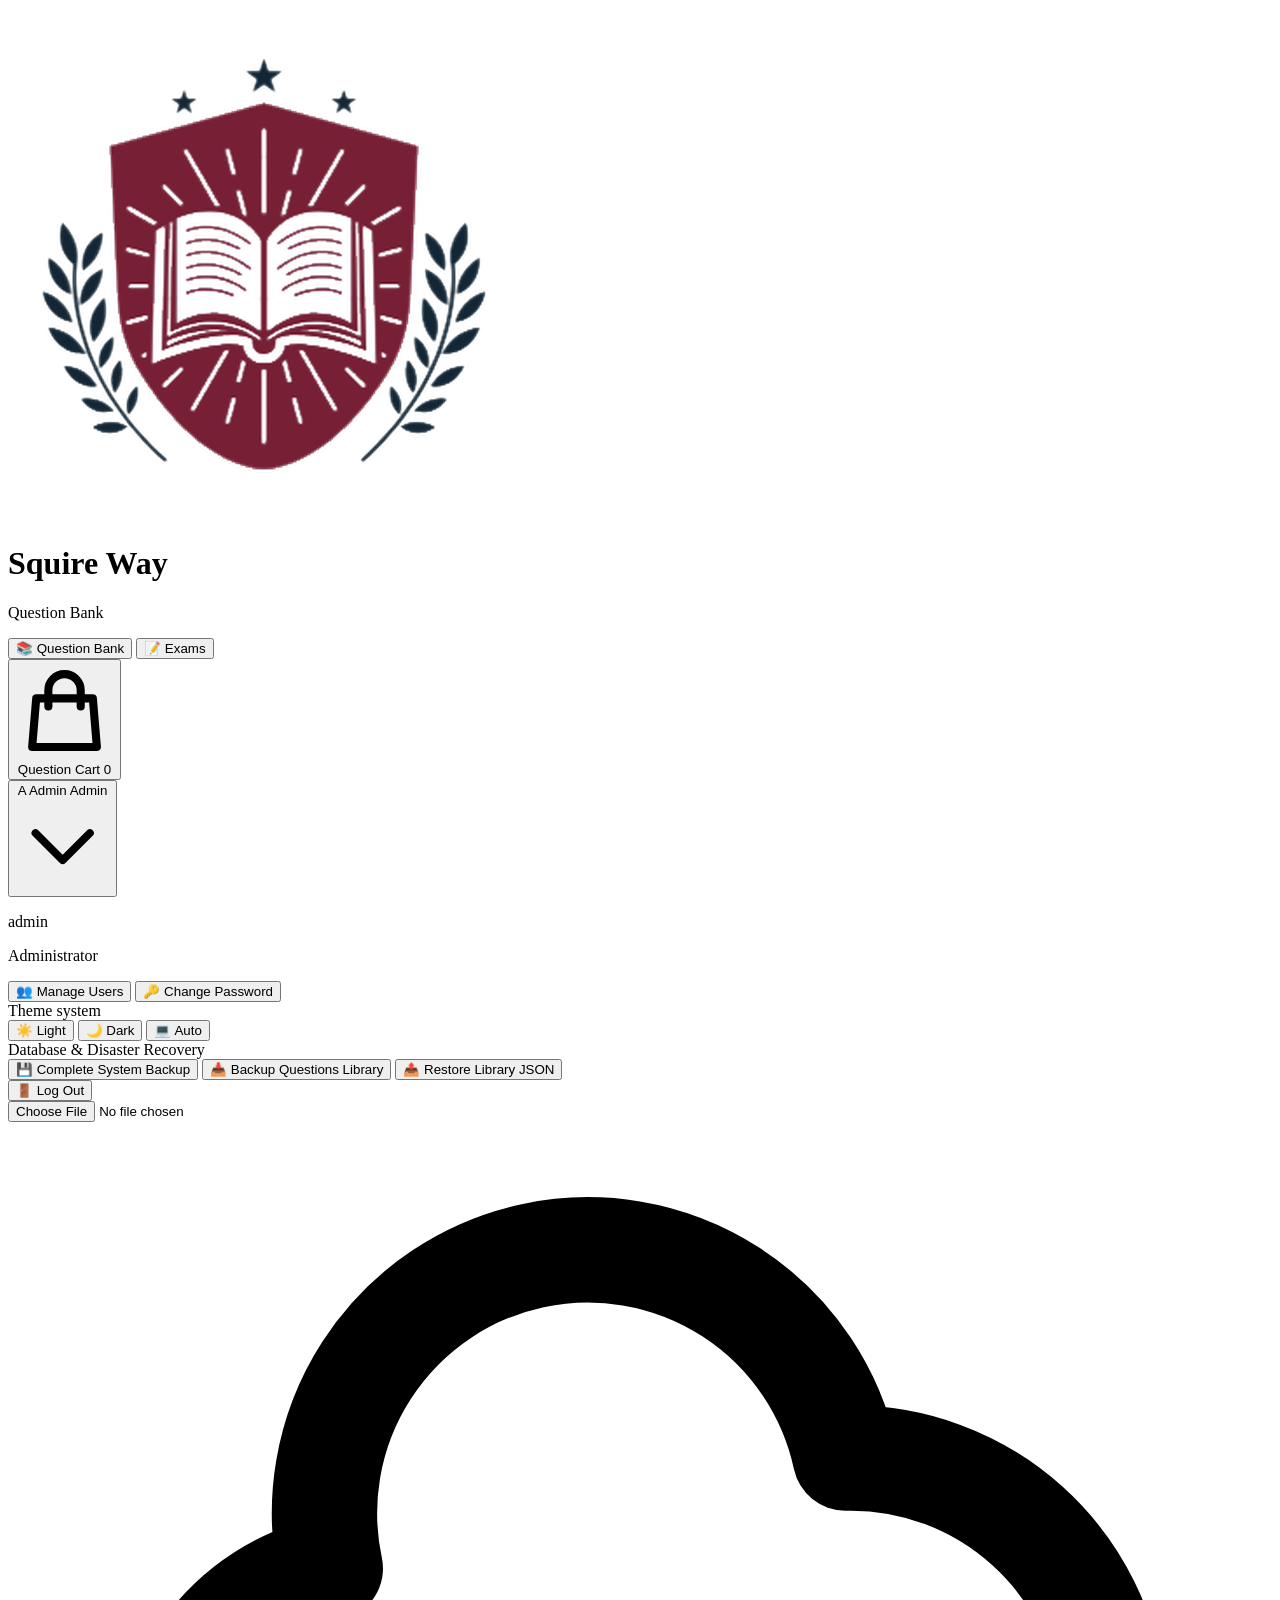
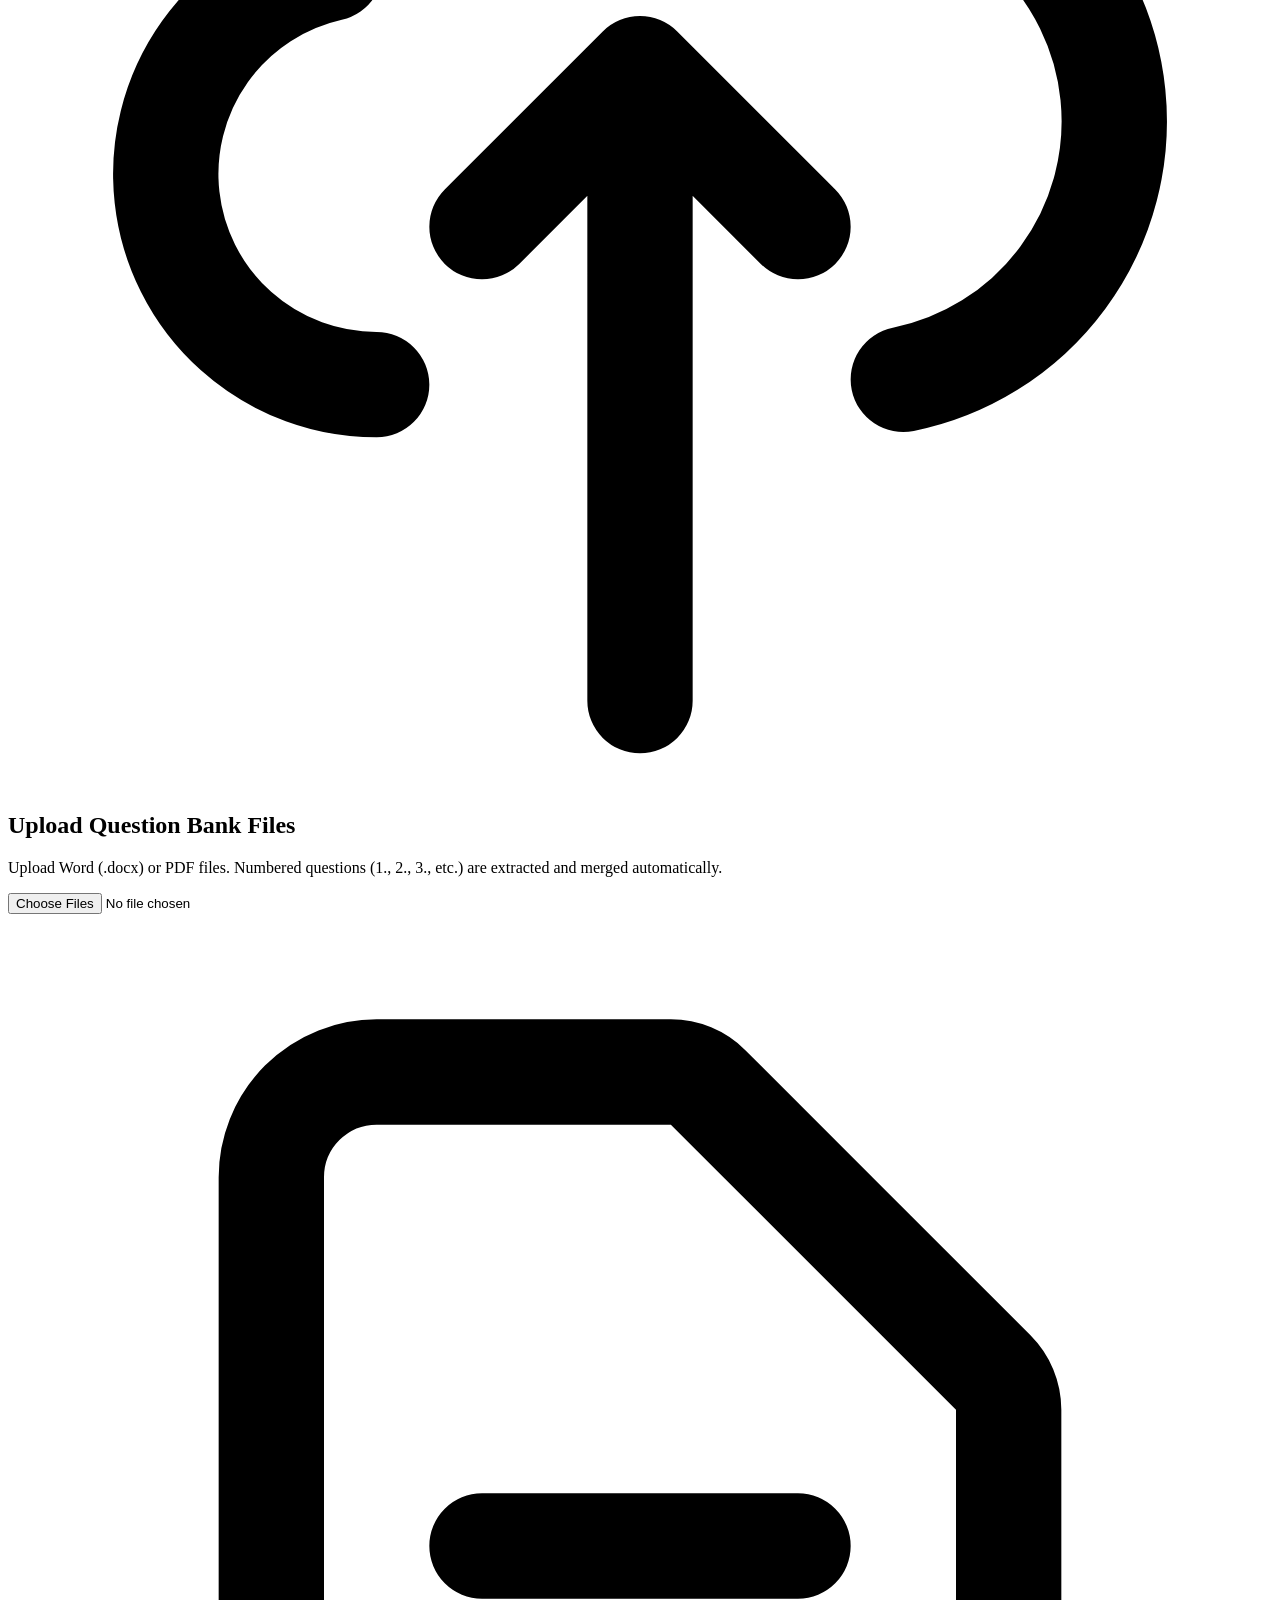
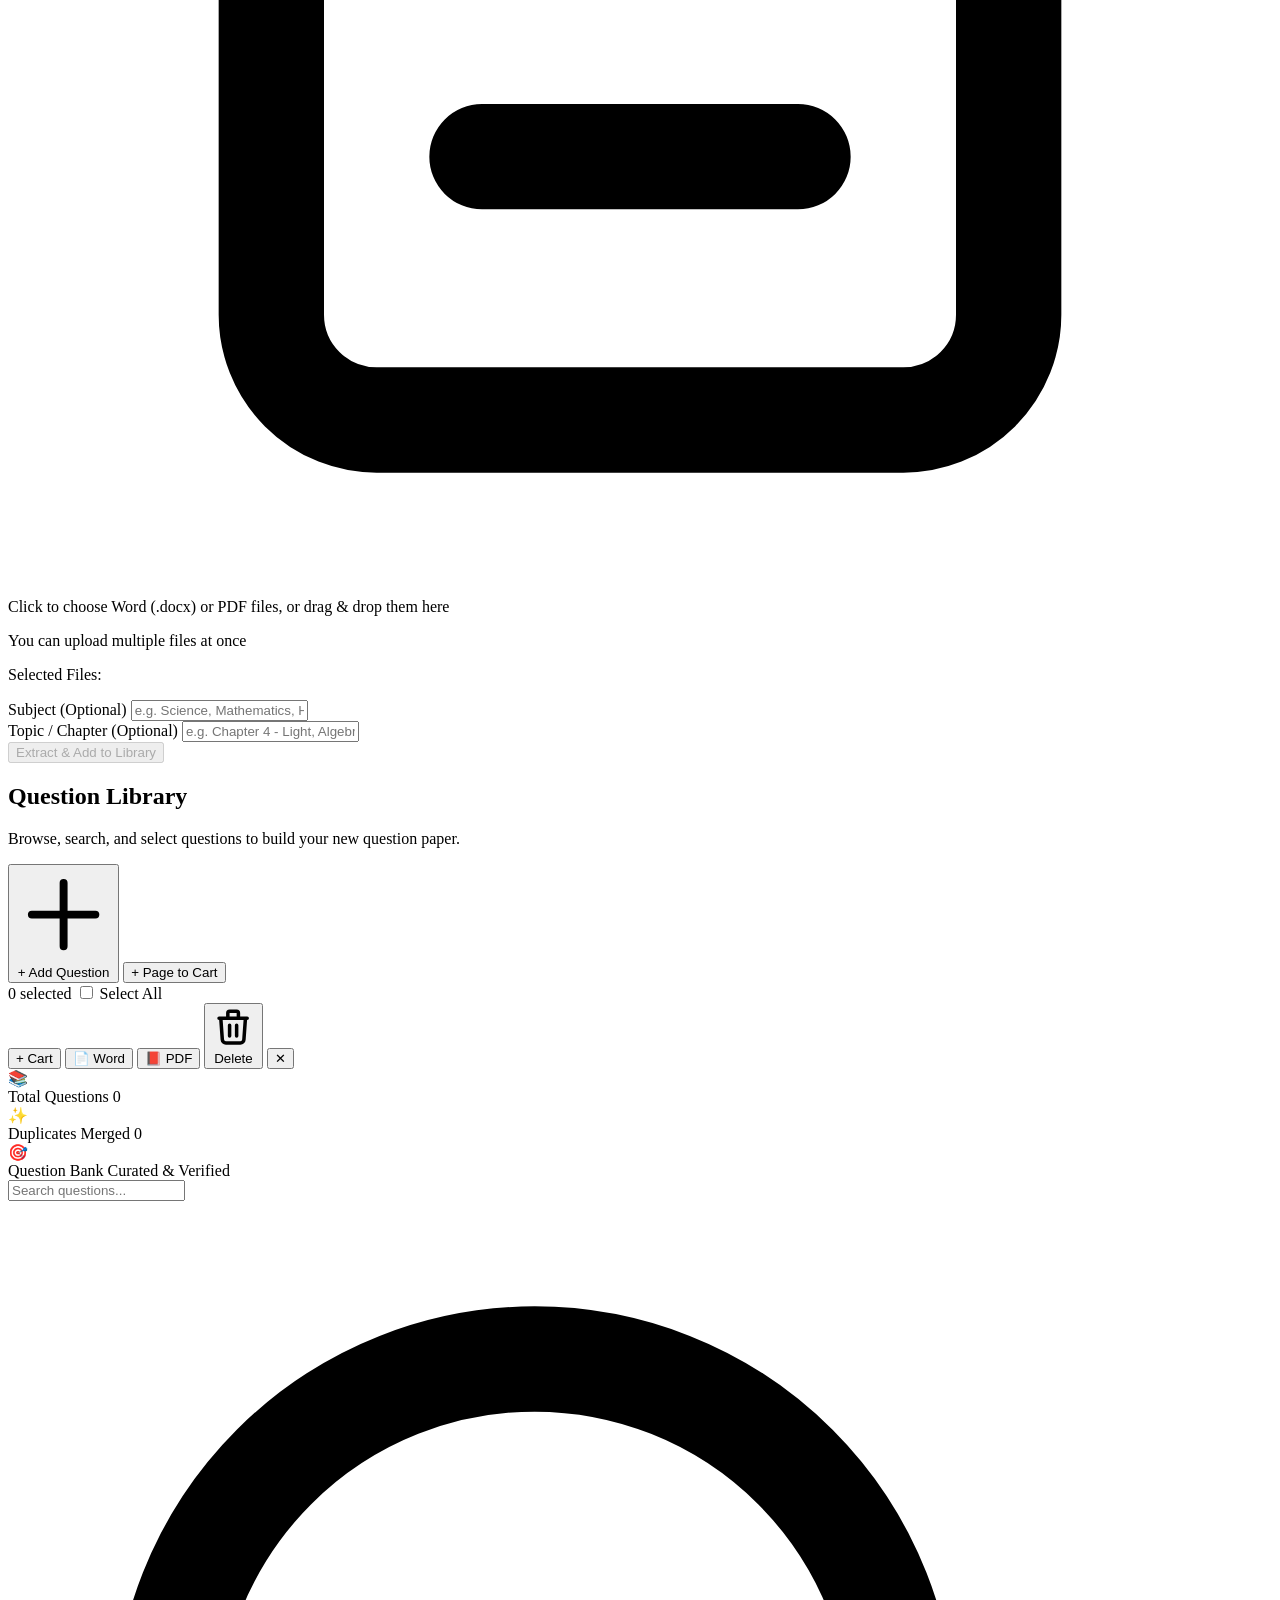
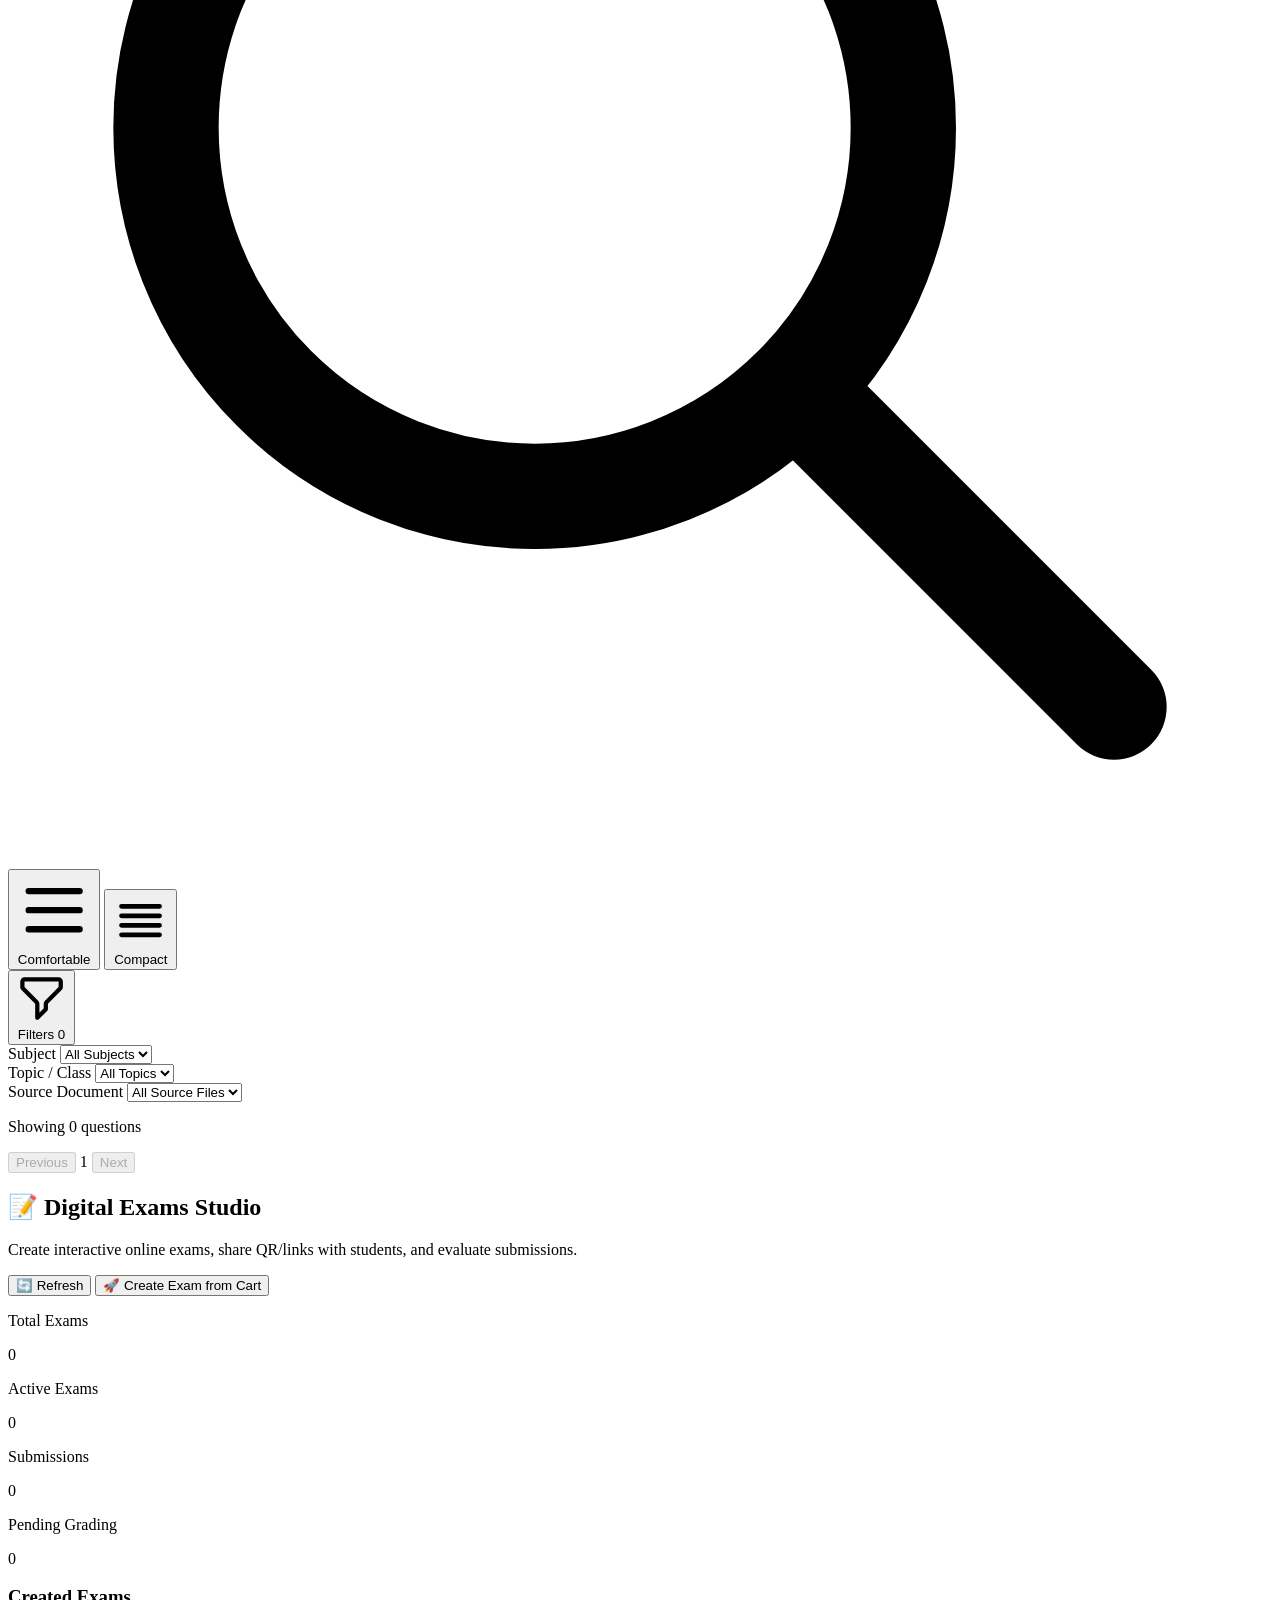
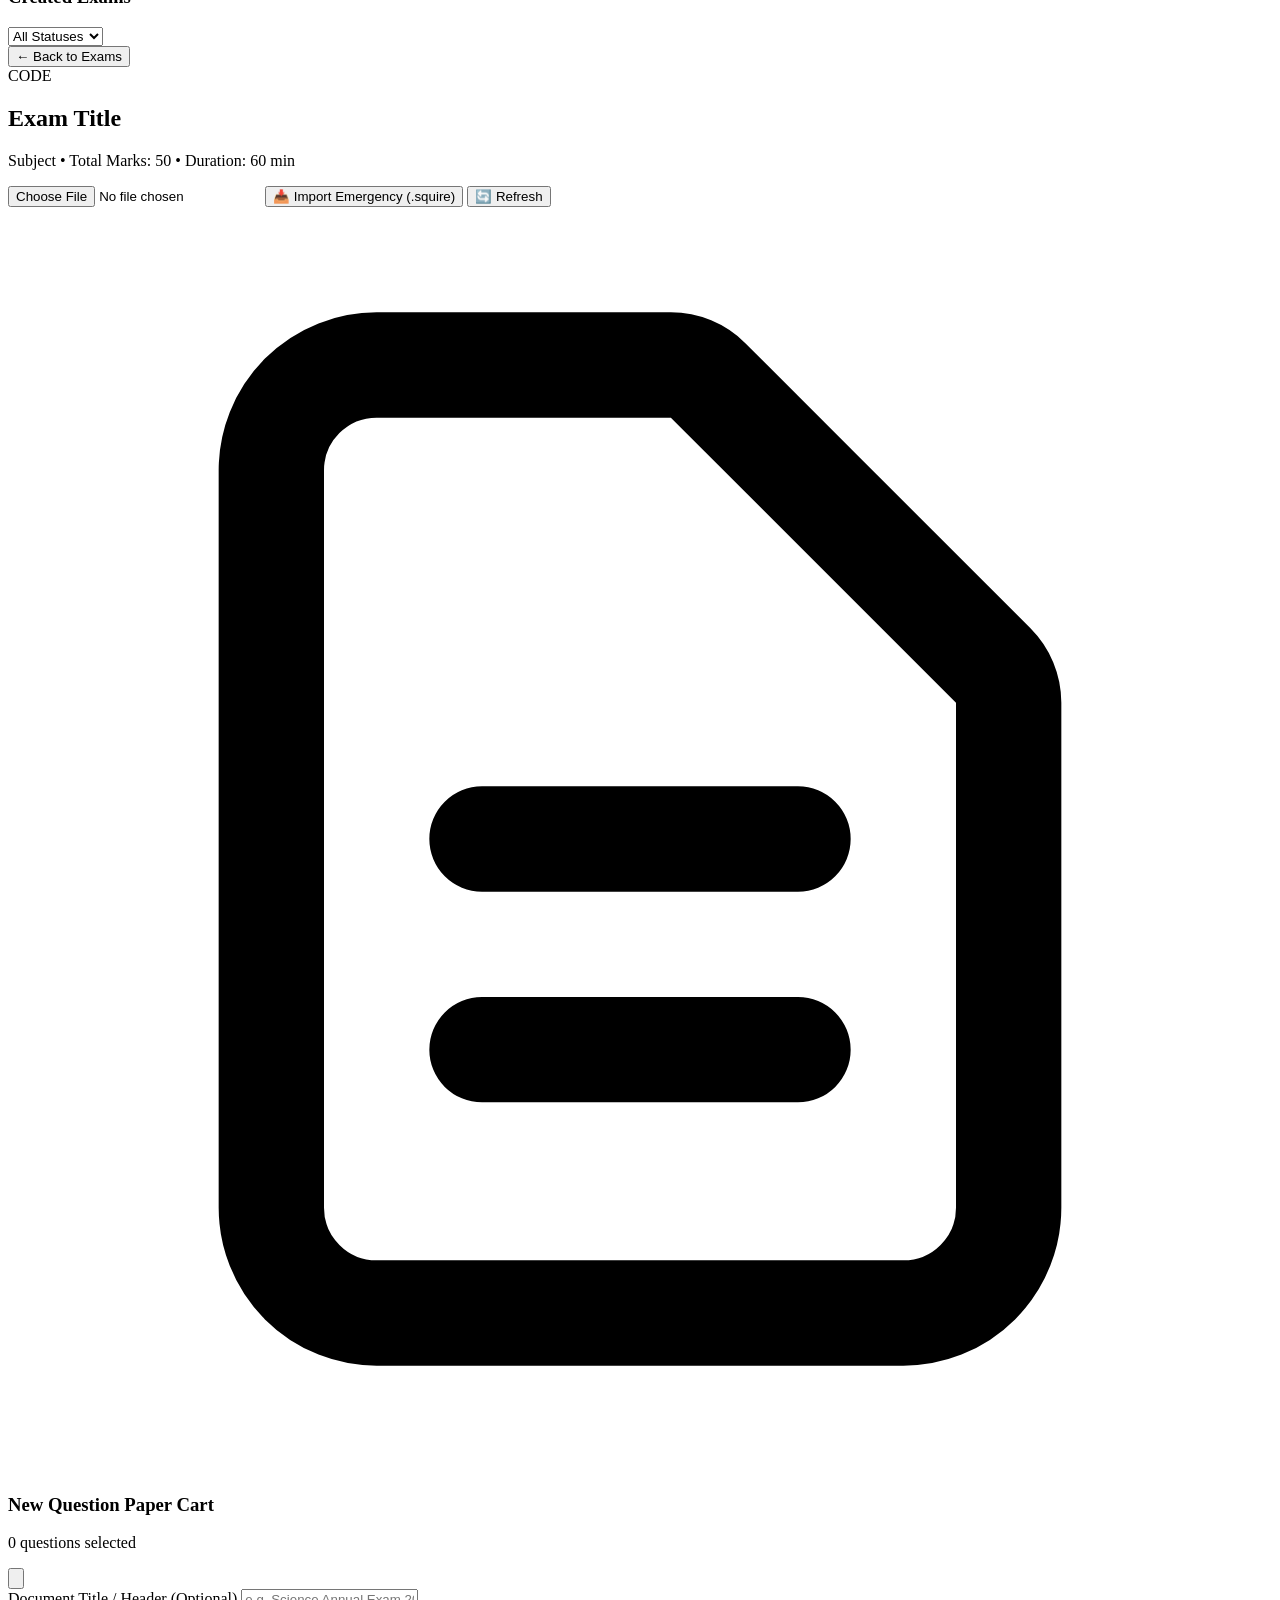
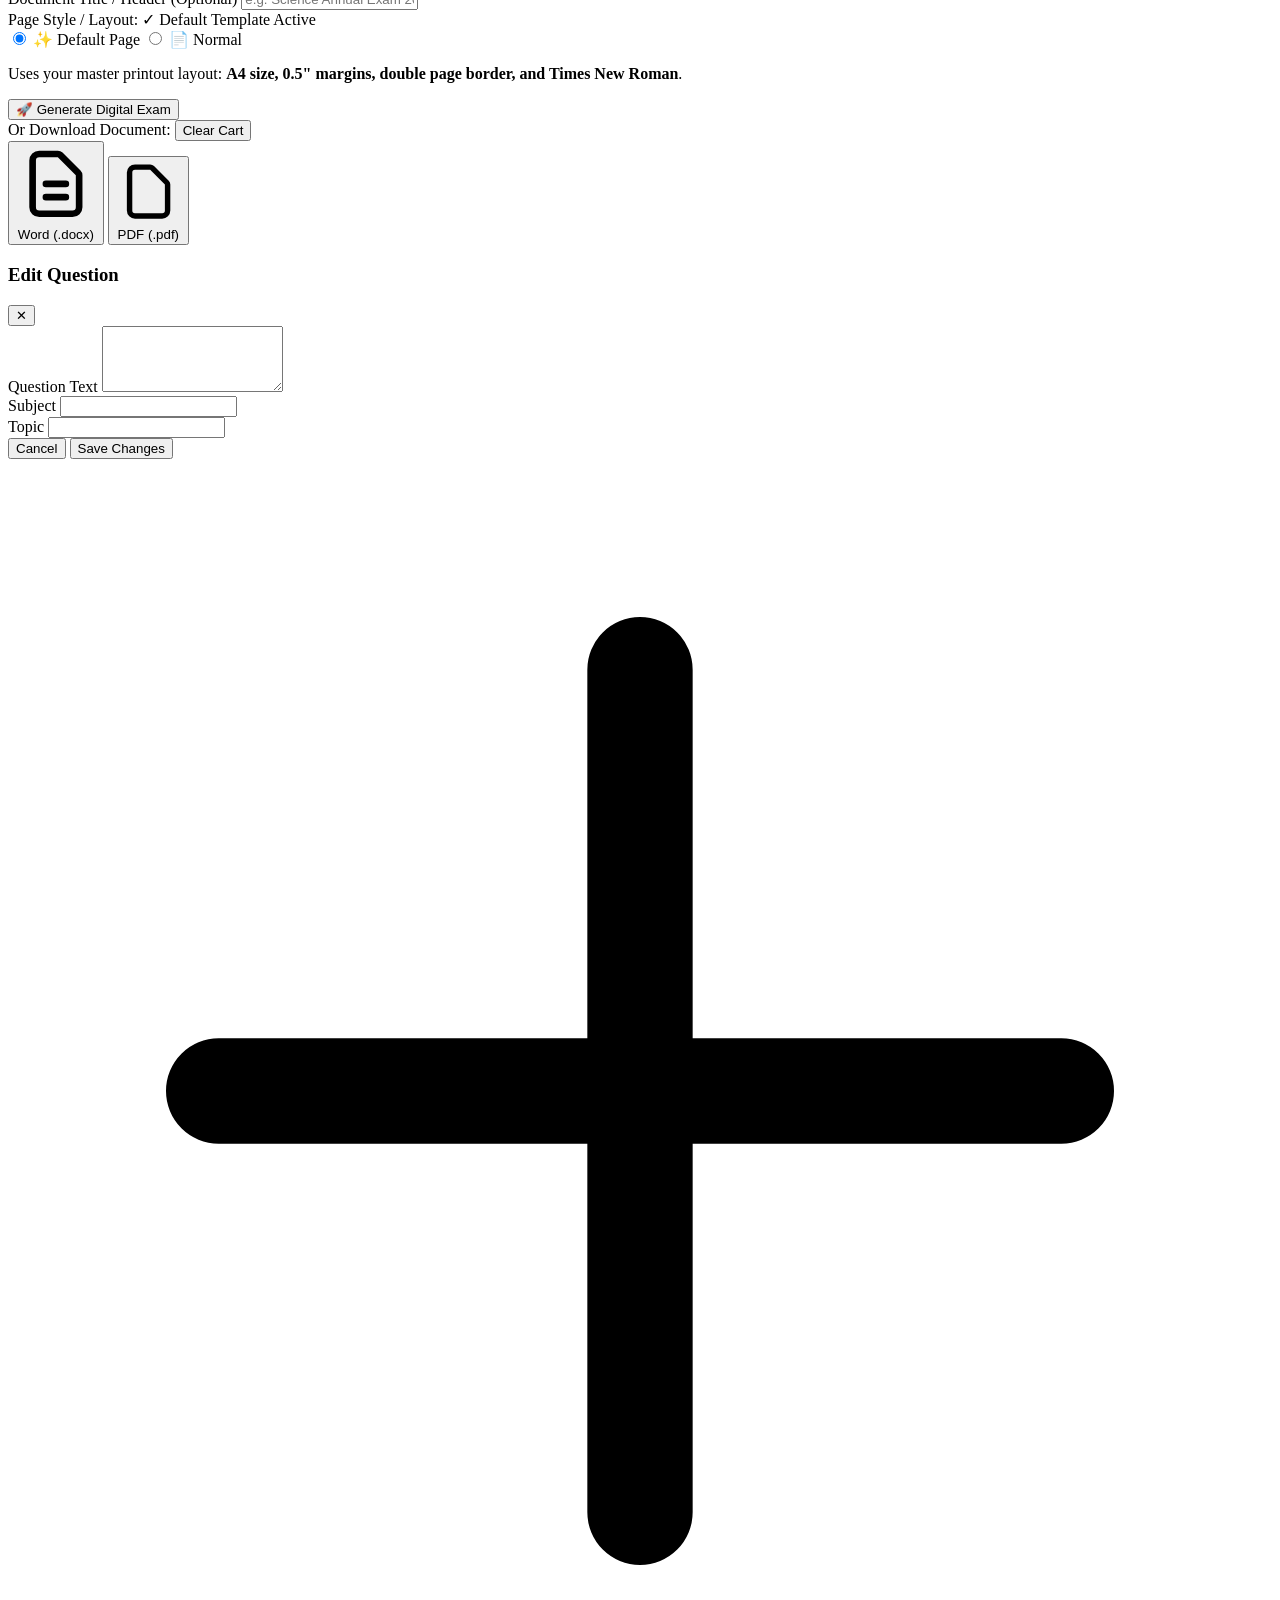
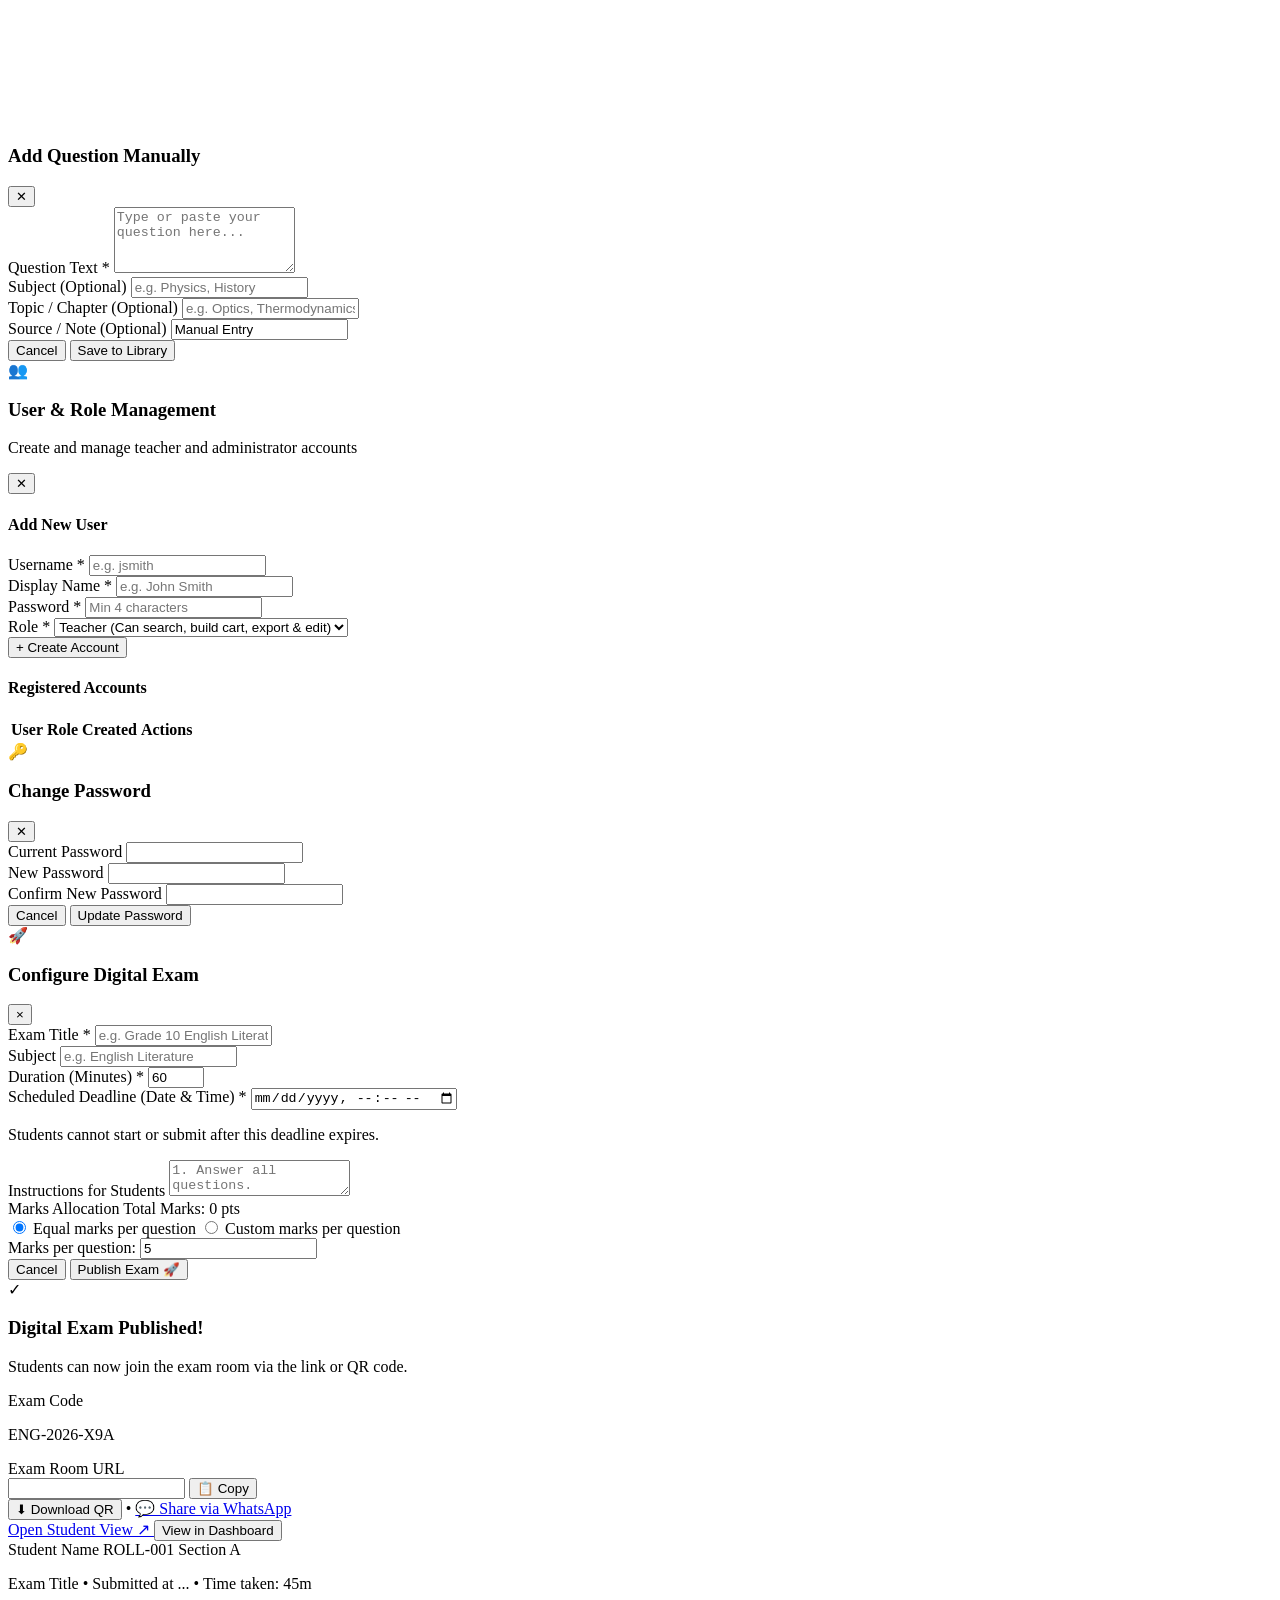
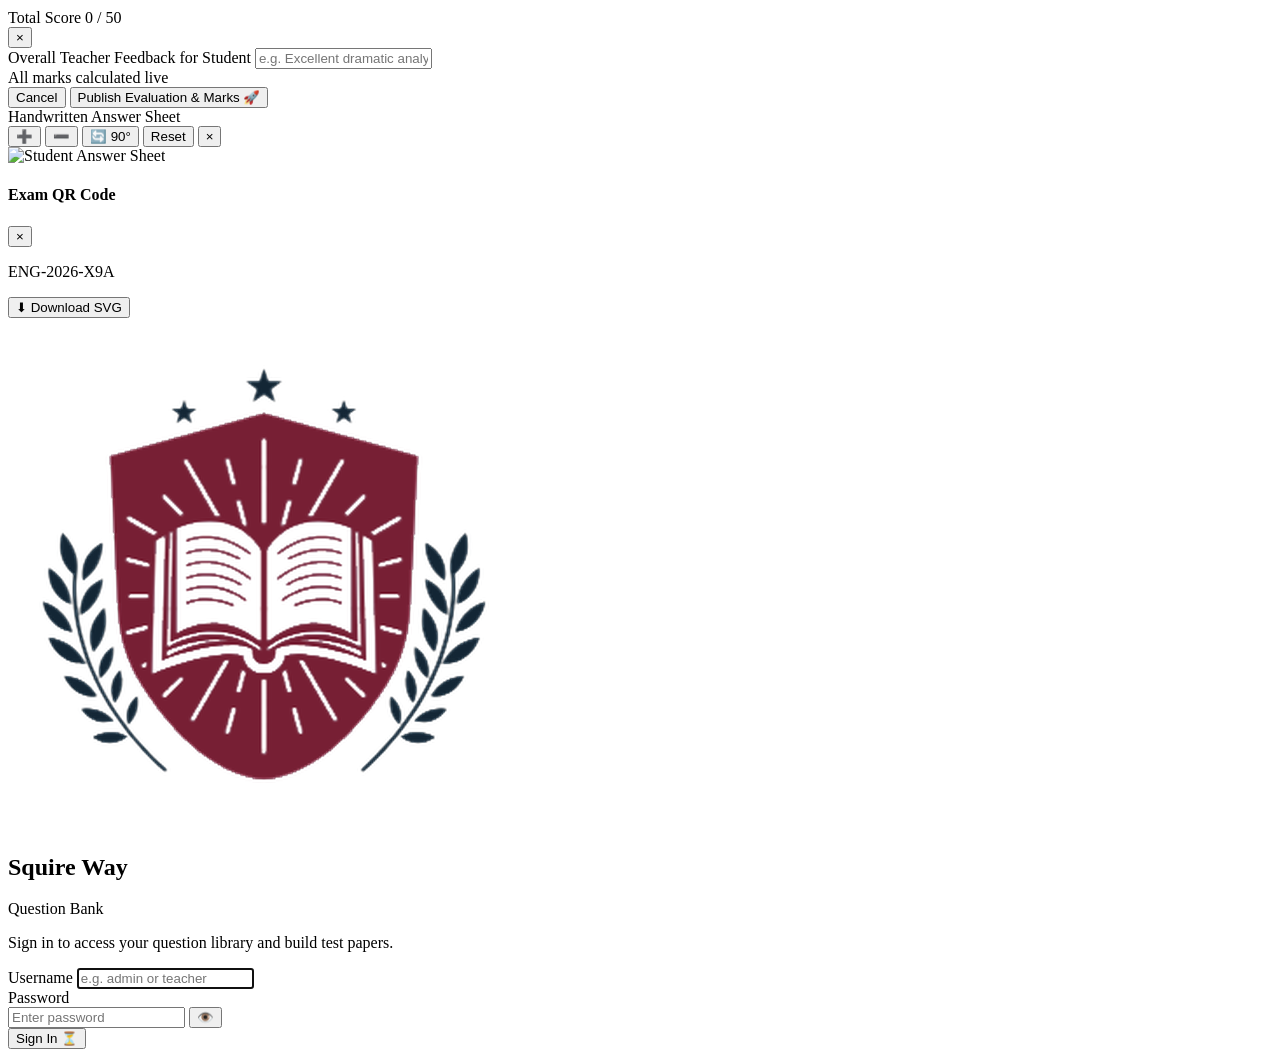
==== static/index.html @ da36b177 "feat: harden platform resilience against worst conditions (offline shield, db self-healing, quota gu" ====
<!DOCTYPE html>
<html lang="en">
<head>
    <meta charset="UTF-8">
    <meta name="viewport" content="width=device-width, initial-scale=1.0">
    <title>Squire Way - Question Bank</title>
    <!-- Favicon & Touch Icons -->
    <link rel="icon" type="image/png" sizes="32x32" href="/static/favicon.png?v=3.1.0">
    <link rel="icon" type="image/x-icon" href="/static/favicon.ico?v=3.1.0">
    <link rel="apple-touch-icon" sizes="180x180" href="/static/apple-touch-icon.png?v=3.1.0">
    <!-- Tailwind CSS CDN -->
    <script src="https://cdn.tailwindcss.com"></script>
    <script>
        tailwind.config = {
            darkMode: 'class',
            theme: {
                extend: {
                    colors: {
                        brand: {
                            50: '#fdf2f4',
                            100: '#fce7eb',
                            200: '#f8d0d8',
                            300: '#f1a8b6',
                            400: '#e46e85',
                            500: '#a32034',
                            600: '#801828', // Squire Way Crest Maroon
                            700: '#681320',
                            800: '#520f1a',
                            900: '#3d0b13',
                        }
                    }
                }
            }
        }
    </script>
    <!-- Zero-FOUC Theme Pre-flight -->
    <script>
        (function() {
            try {
                const theme = localStorage.getItem('qb_theme') || 'system';
                const prefersDark = window.matchMedia && window.matchMedia('(prefers-color-scheme: dark)').matches;
                if (theme === 'dark' || (theme === 'system' && prefersDark)) {
                    document.documentElement.classList.add('dark');
                } else {
                    document.documentElement.classList.remove('dark');
                }
            } catch (e) {}
        })();
    </script>
    <!-- Google Fonts -->
    <link rel="preconnect" href="https://fonts.googleapis.com">
    <link rel="preconnect" href="https://fonts.gstatic.com" crossorigin>
    <link href="https://fonts.googleapis.com/css2?family=Inter:wght@400;500;600;700&display=swap" rel="stylesheet">
    <link rel="stylesheet" href="/static/style.css?v=3.3.1">
</head>
<body class="bg-slate-50 dark:bg-slate-900 text-slate-800 dark:text-slate-100 min-h-screen flex flex-col font-['Inter',sans-serif] transition-colors duration-150">

    <!-- Top Navigation Bar -->
    <header class="bg-white dark:bg-slate-900/95 dark:backdrop-blur-md border-b border-slate-200 dark:border-slate-800 sticky top-0 z-30 shadow-xs transition-colors duration-150">
        <div class="max-w-7xl mx-auto px-3 sm:px-6 lg:px-8 h-16 flex items-center justify-between">
            <!-- Brand Logo & Title -->
            <div class="flex items-center space-x-2 sm:space-x-3 shrink-0 min-w-0">
                <img src="/static/img/logo-icon.png?v=3.1.1" alt="Squire Way Crest" class="w-9 h-9 sm:w-10 sm:h-10 object-contain shrink-0 select-none drop-shadow-xs" />
                <div class="min-w-0">
                    <h1 class="text-sm sm:text-lg font-bold text-slate-900 dark:text-white leading-tight tracking-tight">Squire Way</h1>
                    <p class="text-[10px] sm:text-xs font-medium text-slate-500 dark:text-slate-400 tracking-wide">Question Bank</p>
                </div>
            </div>

            <!-- View Navigation Tabs: Question Bank vs Exams Studio -->
            <nav class="flex items-center space-x-1 bg-slate-100 dark:bg-slate-800 p-1 rounded-xl">
                <button id="nav-tab-bank" class="px-3 py-1.5 rounded-lg text-xs font-bold transition-all text-brand-700 dark:text-brand-300 bg-white dark:bg-slate-700 shadow-xs flex items-center space-x-1.5 cursor-pointer">
                    <span>📚</span>
                    <span class="hidden sm:inline">Question Bank</span>
                </button>
                <button id="nav-tab-exams" class="px-3 py-1.5 rounded-lg text-xs font-medium transition-all text-slate-600 dark:text-slate-400 hover:text-slate-900 dark:hover:text-white flex items-center space-x-1.5 cursor-pointer">
                    <span>📝</span>
                    <span>Exams</span>
                    <span id="nav-exams-badge" class="hidden px-1.5 py-0.2 bg-amber-500 text-white text-[10px] font-extrabold rounded-full"></span>
                </button>
            </nav>

            <!-- Navbar Actions: Cart Pill & User Profile Pill (Circular on mobile, Pill on desktop) -->
            <div class="flex items-center space-x-2 sm:space-x-3">
                <!-- Cart Button -->
                <button id="open-cart-btn" class="relative inline-flex items-center justify-center w-10 h-10 sm:w-auto sm:h-auto sm:space-x-2 bg-brand-600 hover:bg-brand-700 text-white p-0 sm:px-4 sm:py-2 rounded-full sm:rounded-xl text-xs sm:text-sm font-semibold transition-all shadow-sm shadow-brand-500/20 active:scale-95 cursor-pointer touch-manipulation" title="View Question Paper Cart">
                    <svg class="w-5 h-5 shrink-0" fill="none" stroke="currentColor" viewBox="0 0 24 24">
                        <path stroke-linecap="round" stroke-linejoin="round" stroke-width="2" d="M16 11V7a4 4 0 00-8 0v4M5 9h14l1 12H4L5 9z" />
                    </svg>
                    <span class="hidden sm:inline">Question Cart</span>
                    <span id="cart-badge" class="absolute -top-1 -right-1 sm:static sm:top-auto sm:right-auto min-w-[20px] h-[20px] sm:min-w-0 sm:h-auto px-1 sm:px-2 py-0 sm:py-0.5 bg-rose-500 sm:bg-white text-white sm:text-brand-700 font-extrabold text-[10px] sm:text-xs rounded-full flex items-center justify-center shadow-xs border-2 border-white sm:border-0">0</span>
                </button>

                <!-- User Profile Pill & Dropdown -->
                <div id="user-profile-container" class="relative">
                    <button id="user-profile-btn" class="flex items-center justify-center w-10 h-10 sm:w-auto sm:h-auto sm:space-x-2 p-0 sm:px-3 sm:py-2 rounded-full sm:rounded-xl border border-slate-200 dark:border-slate-700 bg-white dark:bg-slate-800 hover:bg-slate-50 dark:hover:bg-slate-700/60 transition-all text-xs font-semibold text-slate-700 dark:text-slate-200 shadow-xs cursor-pointer touch-manipulation" title="Account options">
                        <span id="user-avatar" class="w-8 h-8 sm:w-7 sm:h-7 rounded-full bg-brand-100 dark:bg-brand-900/40 text-brand-700 dark:text-brand-300 flex items-center justify-center text-xs font-bold shrink-0 pointer-events-none select-none">A</span>
                        <span id="user-display-name" class="hidden sm:inline max-w-[100px] truncate pointer-events-none text-slate-700 dark:text-slate-200">Admin</span>
                        <span id="user-role-badge" class="hidden sm:inline-block px-1.5 py-0.5 rounded-md text-[10px] bg-amber-100 dark:bg-amber-900/40 text-amber-800 dark:text-amber-300 font-bold uppercase tracking-wider pointer-events-none">Admin</span>
                        <svg class="hidden sm:block w-3.5 h-3.5 text-slate-400 pointer-events-none shrink-0" fill="none" stroke="currentColor" viewBox="0 0 24 24"><path stroke-linecap="round" stroke-linejoin="round" stroke-width="2" d="M19 9l-7 7-7-7"></path></svg>
                    </button>

                    <!-- Dropdown Menu -->
                    <div id="user-dropdown-menu" class="hidden absolute right-0 mt-2 w-60 bg-white dark:bg-slate-800 rounded-2xl shadow-xl dark:shadow-2xl border border-slate-100 dark:border-slate-700/80 py-1.5 z-50 text-xs animate-in fade-in zoom-in duration-150">
                        <div class="px-3.5 py-2.5 border-b border-slate-100 dark:border-slate-700/80 bg-slate-50/60 dark:bg-slate-900/40 rounded-t-2xl">
                            <p class="font-bold text-slate-800 dark:text-slate-100 truncate text-sm" id="dropdown-username">admin</p>
                            <p class="text-[11px] text-slate-400 dark:text-slate-400 capitalize" id="dropdown-role">Administrator</p>
                        </div>
                        <div class="py-1">
                            <button id="btn-open-manage-users" class="admin-only w-full text-left px-3.5 py-2 hover:bg-slate-50 dark:hover:bg-slate-700/60 text-slate-700 dark:text-slate-200 flex items-center space-x-2 font-medium cursor-pointer transition-colors">
                                <span class="text-sm">👥</span>
                                <span>Manage Users</span>
                            </button>
                            <button id="btn-open-change-password" class="w-full text-left px-3.5 py-2 hover:bg-slate-50 dark:hover:bg-slate-700/60 text-slate-700 dark:text-slate-200 flex items-center space-x-2 font-medium cursor-pointer transition-colors">
                                <span class="text-sm">🔑</span>
                                <span>Change Password</span>
                            </button>
                        </div>
                        <!-- Appearance / Theme Selector -->
                        <div class="border-t border-slate-100 dark:border-slate-700/80 my-1"></div>
                        <div class="px-3.5 py-1.5">
                            <div class="text-[10px] font-bold text-slate-400 dark:text-slate-400 uppercase tracking-wider mb-1.5 flex items-center justify-between">
                                <span>Theme</span>
                                <span id="theme-active-label" class="text-[10px] text-brand-600 dark:text-brand-400 font-semibold capitalize">System</span>
                            </div>
                            <div class="grid grid-cols-3 gap-1 bg-slate-100 dark:bg-slate-900/80 p-1 rounded-xl">
                                <button id="theme-btn-light" type="button" class="theme-choice-btn flex items-center justify-center space-x-1 py-1 rounded-lg text-xs font-semibold transition-all cursor-pointer text-slate-600 dark:text-slate-300 hover:text-slate-900 dark:hover:text-white" title="Light Theme">
                                    <span>☀️</span>
                                    <span class="text-[11px]">Light</span>
                                </button>
                                <button id="theme-btn-dark" type="button" class="theme-choice-btn flex items-center justify-center space-x-1 py-1 rounded-lg text-xs font-medium transition-all cursor-pointer text-slate-600 dark:text-slate-300 hover:text-slate-900 dark:hover:text-white" title="Dark Theme">
                                    <span>🌙</span>
                                    <span class="text-[11px]">Dark</span>
                                </button>
                                <button id="theme-btn-system" type="button" class="theme-choice-btn flex items-center justify-center space-x-1 py-1 rounded-lg text-xs font-medium transition-all cursor-pointer text-slate-600 dark:text-slate-300 hover:text-slate-900 dark:hover:text-white" title="Match System OS">
                                    <span>💻</span>
                                    <span class="text-[11px]">Auto</span>
                                </button>
                            </div>
                        </div>
                        <div class="admin-only border-t border-slate-100 dark:border-slate-700/80 my-1"></div>
                        <div class="admin-only py-1">
                            <div class="px-3.5 py-1 text-[10px] font-bold text-slate-400 dark:text-slate-400 uppercase tracking-wider">Database & Disaster Recovery</div>
                            <button id="btn-full-system-backup" class="w-full text-left px-3.5 py-2 hover:bg-slate-50 dark:hover:bg-slate-700/60 text-brand-700 dark:text-brand-300 flex items-center space-x-2 font-semibold cursor-pointer transition-colors" title="Export complete system backup (questions, exams, submissions) for disaster recovery">
                                <span class="text-sm">💾</span>
                                <span>Complete System Backup</span>
                            </button>
                            <button id="btn-backup-library" class="w-full text-left px-3.5 py-2 hover:bg-slate-50 dark:hover:bg-slate-700/60 text-slate-700 dark:text-slate-200 flex items-center space-x-2 font-medium cursor-pointer transition-colors" title="Export questions library only as a JSON backup">
                                <span class="text-sm">📥</span>
                                <span>Backup Questions Library</span>
                            </button>
                            <button id="btn-restore-library" class="w-full text-left px-3.5 py-2 hover:bg-slate-50 dark:hover:bg-slate-700/60 text-slate-700 dark:text-slate-200 flex items-center space-x-2 font-medium cursor-pointer transition-colors" title="Restore questions from a JSON backup file">
                                <span class="text-sm">📤</span>
                                <span>Restore Library JSON</span>
                            </button>
                        </div>
                        <div class="border-t border-slate-100 dark:border-slate-700/80 my-1"></div>
                        <div class="py-1">
                            <button id="btn-logout" class="w-full text-left px-3.5 py-2 hover:bg-rose-50 dark:hover:bg-rose-950/40 text-rose-600 dark:text-rose-400 flex items-center space-x-2 font-medium cursor-pointer transition-colors">
                                <span class="text-sm">🚪</span>
                                <span>Log Out</span>
                            </button>
                        </div>
                    </div>
                </div>
            </div>
        </div>
    </header>

    <!-- Hidden Restore File Input -->
    <input type="file" id="restore-file-input" accept=".json" class="hidden">

    <!-- Floating Modern Toast Notifications Container -->
    <div id="toast-container" class="fixed top-4 right-4 z-50 flex flex-col space-y-2 pointer-events-none max-w-sm w-full px-4 sm:px-0"></div>

    <!-- Main Content Container -->
    <main class="max-w-7xl mx-auto px-4 sm:px-6 lg:px-8 py-8 flex-1 w-full space-y-8">
        <!-- Question Bank View -->
        <div id="bank-view" class="space-y-8">
        <!-- Upload & Extraction Section -->
        <section class="bg-white dark:bg-slate-800 rounded-2xl border border-slate-200/80 dark:border-slate-700/80 p-6 shadow-sm transition-colors duration-150">
            <div class="flex items-center justify-between mb-4">
                <div>
                    <h2 class="text-base font-bold text-slate-900 dark:text-white flex items-center space-x-2">
                        <svg class="w-5 h-5 text-brand-600 dark:text-brand-400" fill="none" stroke="currentColor" viewBox="0 0 24 24">
                            <path stroke-linecap="round" stroke-linejoin="round" stroke-width="2" d="M7 16a4 4 0 01-.88-7.903A5 5 0 1115.9 6L16 6a5 5 0 011 9.9M15 13l-3-3m0 0l-3 3m3-3v12" />
                        </svg>
                        <span>Upload Question Bank Files</span>
                    </h2>
                    <p class="text-xs text-slate-500 dark:text-slate-400 mt-0.5">Upload Word (.docx) or PDF files. Numbered questions (1., 2., 3., etc.) are extracted and merged automatically.</p>
                </div>
            </div>

            <form id="upload-form" class="space-y-4">
                <!-- Dropzone -->
                <div id="dropzone" class="border-2 border-dashed border-slate-300 dark:border-slate-700 hover:border-brand-500 dark:hover:border-brand-500 rounded-xl p-6 text-center cursor-pointer transition-colors bg-slate-50 dark:bg-slate-900/50 hover:bg-brand-50/30 dark:hover:bg-brand-950/20">
                    <input type="file" id="file-input" multiple accept=".docx,.pdf" class="hidden">
                    <div class="flex flex-col items-center justify-center space-y-2">
                        <div class="w-12 h-12 rounded-full bg-brand-100 dark:bg-brand-900/40 text-brand-600 dark:text-brand-400 flex items-center justify-center">
                            <svg class="w-6 h-6" fill="none" stroke="currentColor" viewBox="0 0 24 24">
                                <path stroke-linecap="round" stroke-linejoin="round" stroke-width="2" d="M9 12h6m-6 4h6m2 5H7a2 2 0 01-2-2V5a2 2 0 012-2h5.586a1 1 0 01.707.293l5.414 5.414a1 1 0 01.293.707V19a2 2 0 01-2 2z" />
                            </svg>
                        </div>
                        <p class="text-sm font-medium text-slate-700 dark:text-slate-300">Click to choose Word (.docx) or PDF files, or drag & drop them here</p>
                        <p class="text-xs text-slate-400 dark:text-slate-500">You can upload multiple files at once</p>
                    </div>
                </div>

                <!-- Selected Files List -->
                <div id="selected-files-list" class="hidden space-y-2">
                    <p class="text-xs font-semibold uppercase tracking-wider text-slate-500 dark:text-slate-400">Selected Files:</p>
                    <div id="files-container" class="flex flex-wrap gap-2"></div>
                </div>

                <!-- Tags / Metadata (Optional) -->
                <div class="grid grid-cols-1 sm:grid-cols-2 gap-4 pt-2">
                    <div>
                        <label class="block text-xs font-semibold text-slate-600 dark:text-slate-300 mb-1">Subject (Optional)</label>
                        <input type="text" id="upload-subject" placeholder="e.g. Science, Mathematics, History" class="w-full text-sm px-3.5 py-2 rounded-xl border border-slate-300 dark:border-slate-700 bg-white dark:bg-slate-900 text-slate-900 dark:text-slate-100 placeholder-slate-400 dark:placeholder-slate-500 focus:outline-none focus:ring-2 focus:ring-brand-500/20 focus:border-brand-500">
                    </div>
                    <div>
                        <label class="block text-xs font-semibold text-slate-600 dark:text-slate-300 mb-1">Topic / Chapter (Optional)</label>
                        <input type="text" id="upload-topic" placeholder="e.g. Chapter 4 - Light, Algebra" class="w-full text-sm px-3.5 py-2 rounded-xl border border-slate-300 dark:border-slate-700 bg-white dark:bg-slate-900 text-slate-900 dark:text-slate-100 placeholder-slate-400 dark:placeholder-slate-500 focus:outline-none focus:ring-2 focus:ring-brand-500/20 focus:border-brand-500">
                    </div>
                </div>

                <div class="flex justify-end pt-2">
                    <button type="submit" id="upload-btn" disabled class="inline-flex items-center space-x-2 bg-slate-200 dark:bg-slate-700 text-slate-400 dark:text-slate-500 px-5 py-2.5 rounded-xl text-sm font-semibold cursor-not-allowed transition-all">
                        <span>Extract & Add to Library</span>
                    </button>
                </div>
            </form>

            <!-- Upload Result Banner -->
            <div id="upload-result-banner" class="hidden mt-4 p-4 rounded-xl border"></div>
        </section>

        <!-- Library Section -->
        <section class="space-y-4">
            <div class="flex flex-col sm:flex-row sm:items-center justify-between gap-3">
                <div>
                    <h2 class="text-lg sm:text-xl font-bold text-slate-900 dark:text-white">Question Library</h2>
                    <p class="text-xs text-slate-500 dark:text-slate-400">Browse, search, and select questions to build your new question paper.</p>
                </div>

                <!-- Bulk Selection Actions -->
                <div class="flex items-center space-x-2">
                    <button id="open-add-modal-btn" class="flex-1 sm:flex-initial text-xs font-semibold bg-brand-600 hover:bg-brand-700 text-white px-3.5 py-2.5 rounded-xl transition-all shadow-sm shadow-brand-500/20 active:scale-95 flex items-center justify-center space-x-1.5 cursor-pointer">
                        <svg class="w-4 h-4" fill="none" stroke="currentColor" viewBox="0 0 24 24">
                            <path stroke-linecap="round" stroke-linejoin="round" stroke-width="2" d="M12 4v16m8-8H4" />
                        </svg>
                        <span>+ Add Question</span>
                    </button>
                    <button id="add-page-to-cart-btn" class="flex-1 sm:flex-initial text-xs font-semibold bg-white dark:bg-slate-800 border border-slate-200 dark:border-slate-700 hover:border-brand-500 dark:hover:border-brand-400 hover:text-brand-600 dark:hover:text-brand-400 px-3 py-2.5 rounded-xl text-slate-700 dark:text-slate-200 transition-colors shadow-sm cursor-pointer text-center">
                        + Page to Cart
                    </button>
                </div>
            </div>

            <!-- Bulk Action Toolbar (Appears when 1 or more questions are selected) -->
            <div id="bulk-action-bar" class="hidden fixed bottom-0 sm:bottom-6 left-0 right-0 sm:left-1/2 sm:-translate-x-1/2 sm:max-w-2xl bg-slate-900/95 backdrop-blur-md text-white p-3 sm:p-3.5 px-4 sm:px-5 rounded-t-2xl sm:rounded-2xl shadow-2xl flex flex-wrap items-center justify-between gap-2.5 z-40 border-t sm:border border-slate-800 transition-all pb-[max(0.75rem,env(safe-area-inset-bottom))]">
                <div class="flex items-center space-x-2.5">
                    <span id="bulk-selected-count" class="bg-brand-500 text-white font-bold text-xs px-2.5 py-1 rounded-lg shrink-0">0 selected</span>
                    <label class="flex items-center space-x-1.5 text-xs font-medium cursor-pointer text-slate-300 hover:text-white select-none">
                        <input type="checkbox" id="select-all-page-cb" class="w-4 h-4 rounded text-brand-600 focus:ring-brand-500 cursor-pointer">
                        <span class="hidden xs:inline sm:inline">Select All</span>
                    </label>
                </div>
                <div class="flex items-center space-x-1.5 flex-wrap">
                    <button id="bulk-add-cart-btn" class="inline-flex items-center space-x-1 text-xs font-bold bg-brand-600 hover:bg-brand-700 text-white px-3 py-2 rounded-xl transition-all active:scale-95 cursor-pointer">
                        <span>+ Cart</span>
                    </button>
                    <button id="bulk-docx-btn" class="inline-flex items-center space-x-1 text-xs font-bold bg-slate-800 hover:bg-slate-700 text-slate-200 hover:text-white px-2.5 py-2 rounded-xl border border-slate-700 transition-all active:scale-95 cursor-pointer" title="Download selected questions as Word">
                        <span>📄 Word</span>
                    </button>
                    <button id="bulk-pdf-btn" class="inline-flex items-center space-x-1 text-xs font-bold bg-slate-800 hover:bg-slate-700 text-slate-200 hover:text-white px-2.5 py-2 rounded-xl border border-slate-700 transition-all active:scale-95 cursor-pointer" title="Download selected questions as PDF">
                        <span>📕 PDF</span>
                    </button>
                    <button id="bulk-delete-btn" class="inline-flex items-center space-x-1 text-xs font-bold bg-rose-600 hover:bg-rose-700 text-white px-3 py-2 rounded-xl transition-all shadow-md shadow-rose-600/30 active:scale-95 cursor-pointer">
                        <svg class="w-3.5 h-3.5" fill="none" stroke="currentColor" viewBox="0 0 24 24">
                            <path stroke-linecap="round" stroke-linejoin="round" stroke-width="2" d="M19 7l-.867 12.142A2 2 0 0116.138 21H7.862a2 2 0 01-1.995-1.858L5 7m5 4v6m4-6v6m1-10V4a1 1 0 00-1-1h-4a1 1 0 00-1 1v3M4 7h16" />
                        </svg>
                        <span>Delete</span>
                    </button>
                    <button id="clear-selection-btn" class="text-xs font-semibold text-slate-400 hover:text-white px-2 py-1 cursor-pointer">
                        ✕
                    </button>
                </div>
            </div>

            <!-- Library Stats Counter Bar -->
            <div class="grid grid-cols-2 sm:grid-cols-3 gap-3 mb-4">
                <div class="bg-white dark:bg-slate-800 p-3 sm:p-4 rounded-2xl border border-slate-200/80 dark:border-slate-700/80 shadow-xs flex items-center space-x-3 transition-colors duration-150">
                    <div class="w-10 h-10 rounded-xl bg-brand-50 dark:bg-brand-900/40 text-brand-600 dark:text-brand-400 flex items-center justify-center font-bold text-lg shrink-0">
                        📚
                    </div>
                    <div>
                        <span class="text-slate-400 dark:text-slate-500 block text-[11px] sm:text-xs font-medium">Total Questions</span>
                        <span id="stat-total" class="font-extrabold text-slate-900 dark:text-white text-base sm:text-lg">0</span>
                    </div>
                </div>
                <div class="bg-white dark:bg-slate-800 p-3 sm:p-4 rounded-2xl border border-slate-200/80 dark:border-slate-700/80 shadow-xs flex items-center space-x-3 transition-colors duration-150">
                    <div class="w-10 h-10 rounded-xl bg-emerald-50 dark:bg-emerald-950/40 text-emerald-600 dark:text-emerald-400 flex items-center justify-center font-bold text-lg shrink-0">
                        ✨
                    </div>
                    <div>
                        <span class="text-slate-400 dark:text-slate-500 block text-[11px] sm:text-xs font-medium">Duplicates Merged</span>
                        <span id="stat-merged" class="font-extrabold text-emerald-600 dark:text-emerald-400 text-base sm:text-lg">0</span>
                    </div>
                </div>
                <div class="col-span-2 sm:col-span-1 bg-white dark:bg-slate-800 p-3 sm:p-4 rounded-2xl border border-slate-200/80 dark:border-slate-700/80 shadow-xs flex items-center space-x-3 transition-colors duration-150">
                    <div class="w-10 h-10 rounded-xl bg-amber-50 dark:bg-amber-950/40 text-amber-600 dark:text-amber-400 flex items-center justify-center font-bold text-lg shrink-0">
                        🎯
                    </div>
                    <div>
                        <span class="text-slate-400 dark:text-slate-500 block text-[11px] sm:text-xs font-medium">Question Bank</span>
                        <span class="font-semibold text-slate-700 dark:text-slate-200 text-xs">Curated & Verified</span>
                    </div>
                </div>
            </div>

            <!-- Search & Filters Toolbar -->
            <div class="bg-white dark:bg-slate-800 p-3.5 sm:p-4 rounded-2xl border border-slate-200/80 dark:border-slate-700/80 shadow-sm space-y-3 transition-colors duration-150">
                <!-- Search & Filters Toggle Row -->
                <div class="flex items-center gap-2">
                    <div class="relative flex-1">
                        <input type="text" id="search-input" placeholder="Search questions..." class="w-full text-sm pl-9 pr-3 py-2.5 rounded-xl border border-slate-200 dark:border-slate-700 bg-white dark:bg-slate-900 text-slate-900 dark:text-slate-100 placeholder-slate-400 dark:placeholder-slate-500 focus:outline-none focus:ring-2 focus:ring-brand-500/20 focus:border-brand-500">
                        <svg class="w-4 h-4 text-slate-400 absolute left-3 top-3.5" fill="none" stroke="currentColor" viewBox="0 0 24 24">
                            <path stroke-linecap="round" stroke-linejoin="round" stroke-width="2" d="M21 21l-6-6m2-5a7 7 0 11-14 0 7 7 0 0114 0z" />
                        </svg>
                    </div>

                    <!-- View Density Switcher (Comfortable vs Compact) -->
                    <div class="inline-flex items-center p-0.5 rounded-xl border border-slate-200 dark:border-slate-700 bg-slate-100 dark:bg-slate-900 shrink-0 select-none">
                        <button id="density-comfortable-btn" type="button" class="px-2.5 py-1.5 rounded-lg text-xs font-semibold flex items-center space-x-1 transition-all cursor-pointer bg-white dark:bg-slate-800 text-brand-700 dark:text-brand-300 shadow-xs border border-brand-200/60 dark:border-brand-800/60" title="Comfortable Card View">
                            <svg class="w-3.5 h-3.5" fill="none" stroke="currentColor" viewBox="0 0 24 24"><path stroke-linecap="round" stroke-linejoin="round" stroke-width="2" d="M4 6h16M4 12h16M4 18h16"></path></svg>
                            <span class="hidden md:inline">Comfortable</span>
                        </button>
                        <button id="density-compact-btn" type="button" class="px-2.5 py-1.5 rounded-lg text-xs font-medium flex items-center space-x-1 transition-all cursor-pointer text-slate-600 dark:text-slate-400 hover:text-slate-900 dark:hover:text-white" title="Compact Scan Row View">
                            <svg class="w-3.5 h-3.5" fill="none" stroke="currentColor" viewBox="0 0 24 24"><path stroke-linecap="round" stroke-linejoin="round" stroke-width="2" d="M4 6h16M4 10h16M4 14h16M4 18h16"></path></svg>
                            <span class="hidden md:inline">Compact</span>
                        </button>
                    </div>

                    <!-- Filter Toggle Button (Mobile) -->
                    <button id="toggle-filters-btn" class="sm:hidden shrink-0 inline-flex items-center space-x-1.5 px-3 py-2.5 rounded-xl border border-slate-200 dark:border-slate-700 bg-slate-50 dark:bg-slate-900 hover:bg-slate-100 dark:hover:bg-slate-800 text-xs font-semibold text-slate-700 dark:text-slate-200 cursor-pointer transition-colors">
                        <svg class="w-4 h-4 text-slate-500 dark:text-slate-400" fill="none" stroke="currentColor" viewBox="0 0 24 24">
                            <path stroke-linecap="round" stroke-linejoin="round" stroke-width="2" d="M3 4a1 1 0 011-1h16a1 1 0 011 1v2.586a1 1 0 01-.293.707l-6.414 6.414a1 1 0 00-.293.707V17l-4 4v-6.586a1 1 0 00-.293-.707L3.293 7.293A1 1 0 013 6.586V4z" />
                        </svg>
                        <span>Filters</span>
                        <span id="active-filters-badge" class="hidden bg-brand-600 text-white text-[10px] font-bold px-1.5 py-0.2 rounded-full">0</span>
                    </button>
                </div>

                <!-- Dropdowns Grid (Collapsible on Mobile, Grid on Desktop) -->
                <div id="filters-container" class="hidden sm:grid grid-cols-1 sm:grid-cols-3 gap-2.5 pt-2 sm:pt-0 border-t border-slate-100 dark:border-slate-700 sm:border-0">
                    <!-- Filter Subject -->
                    <div>
                        <label class="block sm:hidden text-[11px] font-semibold text-slate-500 dark:text-slate-400 mb-1">Subject</label>
                        <select id="filter-subject" class="w-full text-sm px-3 py-2 rounded-xl border border-slate-200 dark:border-slate-700 bg-white dark:bg-slate-900 text-slate-700 dark:text-slate-200 focus:outline-none focus:ring-2 focus:ring-brand-500/20 focus:border-brand-500">
                            <option value="">All Subjects</option>
                        </select>
                    </div>

                    <!-- Filter Topic -->
                    <div>
                        <label class="block sm:hidden text-[11px] font-semibold text-slate-500 dark:text-slate-400 mb-1">Topic / Class</label>
                        <select id="filter-topic" class="w-full text-sm px-3 py-2 rounded-xl border border-slate-200 dark:border-slate-700 bg-white dark:bg-slate-900 text-slate-700 dark:text-slate-200 focus:outline-none focus:ring-2 focus:ring-brand-500/20 focus:border-brand-500">
                            <option value="">All Topics</option>
                        </select>
                    </div>

                    <!-- Filter Source File -->
                    <div>
                        <label class="block sm:hidden text-[11px] font-semibold text-slate-500 dark:text-slate-400 mb-1">Source Document</label>
                        <select id="filter-source" class="w-full text-sm px-3 py-2 rounded-xl border border-slate-200 dark:border-slate-700 bg-white dark:bg-slate-900 text-slate-700 dark:text-slate-200 focus:outline-none focus:ring-2 focus:ring-brand-500/20 focus:border-brand-500">
                            <option value="">All Source Files</option>
                        </select>
                    </div>
                </div>
            </div>

            <!-- Questions List -->
            <div id="questions-container" class="space-y-3">
                <!-- Question Cards populated via JS -->
            </div>

            <!-- Pagination -->
            <div id="pagination-container" class="flex items-center justify-between pt-4 pb-12">
                <p id="pagination-info" class="text-xs text-slate-500 dark:text-slate-400">Showing 0 questions</p>
                <div class="flex items-center space-x-2">
                    <button id="prev-page-btn" disabled class="px-3 py-1.5 rounded-lg border border-slate-200 dark:border-slate-700 text-xs font-medium text-slate-400 dark:text-slate-500 cursor-not-allowed">Previous</button>
                    <span id="page-indicator" class="text-xs font-semibold text-slate-700 dark:text-slate-200 px-2">1</span>
                    <button id="next-page-btn" disabled class="px-3 py-1.5 rounded-lg border border-slate-200 dark:border-slate-700 text-xs font-medium text-slate-400 dark:text-slate-500 cursor-not-allowed">Next</button>
                </div>
            </div>
        </section>
        </div><!-- /#bank-view -->

        <!-- Exams Studio View -->
        <div id="exams-view" class="space-y-8 hidden">
            <!-- 1. Exams Dashboard Subview -->
            <div id="exams-dashboard-view" class="space-y-6">
                <div class="flex flex-col sm:flex-row sm:items-center justify-between gap-4">
                    <div>
                        <h2 class="text-lg sm:text-xl font-bold text-slate-900 dark:text-white flex items-center space-x-2">
                            <span>📝</span>
                            <span>Digital Exams Studio</span>
                        </h2>
                        <p class="text-xs text-slate-500 dark:text-slate-400">Create interactive online exams, share QR/links with students, and evaluate submissions.</p>
                    </div>
                    <div class="flex items-center space-x-2">
                        <button id="btn-refresh-exams" class="px-3 py-2 text-xs font-semibold rounded-xl border border-slate-200 dark:border-slate-700 bg-white dark:bg-slate-800 text-slate-700 dark:text-slate-200 hover:bg-slate-50 dark:hover:bg-slate-700 transition cursor-pointer flex items-center space-x-1">
                            <span>🔄</span>
                            <span>Refresh</span>
                        </button>
                        <button id="btn-dashboard-create-exam" class="px-4 py-2 text-xs font-semibold rounded-xl bg-brand-600 hover:bg-brand-700 text-white transition shadow-sm shadow-brand-500/20 active:scale-95 cursor-pointer flex items-center space-x-1.5">
                            <span>🚀</span>
                            <span>Create Exam from Cart</span>
                        </button>
                    </div>
                </div>

                <!-- Stat Cards -->
                <div class="grid grid-cols-2 sm:grid-cols-4 gap-3.5">
                    <div class="bg-white dark:bg-slate-800 p-4 rounded-2xl border border-slate-200/80 dark:border-slate-700/80 shadow-xs">
                        <p class="text-[11px] font-semibold uppercase tracking-wider text-slate-400 dark:text-slate-400">Total Exams</p>
                        <p id="stat-total-exams" class="text-2xl font-bold text-slate-900 dark:text-white mt-1">0</p>
                    </div>
                    <div class="bg-white dark:bg-slate-800 p-4 rounded-2xl border border-slate-200/80 dark:border-slate-700/80 shadow-xs">
                        <p class="text-[11px] font-semibold uppercase tracking-wider text-emerald-500">Active Exams</p>
                        <p id="stat-active-exams" class="text-2xl font-bold text-emerald-600 dark:text-emerald-400 mt-1">0</p>
                    </div>
                    <div class="bg-white dark:bg-slate-800 p-4 rounded-2xl border border-slate-200/80 dark:border-slate-700/80 shadow-xs">
                        <p class="text-[11px] font-semibold uppercase tracking-wider text-slate-400 dark:text-slate-400">Submissions</p>
                        <p id="stat-total-submissions" class="text-2xl font-bold text-slate-900 dark:text-white mt-1">0</p>
                    </div>
                    <div class="bg-white dark:bg-slate-800 p-4 rounded-2xl border border-slate-200/80 dark:border-slate-700/80 shadow-xs">
                        <p class="text-[11px] font-semibold uppercase tracking-wider text-amber-500">Pending Grading</p>
                        <p id="stat-pending-grading" class="text-2xl font-bold text-amber-600 dark:text-amber-400 mt-1">0</p>
                    </div>
                </div>

                <!-- Exams List Table / Cards -->
                <div class="bg-white dark:bg-slate-800 rounded-2xl border border-slate-200/80 dark:border-slate-700/80 overflow-hidden shadow-xs">
                    <div class="px-5 py-4 border-b border-slate-100 dark:border-slate-700/80 flex items-center justify-between">
                        <h3 class="text-sm font-bold text-slate-900 dark:text-white">Created Exams</h3>
                        <div class="flex items-center space-x-2">
                            <select id="filter-exam-status" class="text-xs px-2.5 py-1.5 rounded-lg border border-slate-200 dark:border-slate-700 bg-slate-50 dark:bg-slate-900 text-slate-700 dark:text-slate-200">
                                <option value="">All Statuses</option>
                                <option value="active">Active Only</option>
                                <option value="closed">Closed Only</option>
                            </select>
                        </div>
                    </div>
                    <div id="exams-table-container" class="overflow-x-auto">
                        <!-- Populated by renderExamsList() -->
                    </div>
                </div>
            </div>

            <!-- 2. Submissions & Grading Studio Subview -->
            <div id="submissions-subview" class="space-y-6 hidden">
                <div class="flex flex-col sm:flex-row sm:items-center justify-between gap-3">
                    <div class="flex items-center space-x-3">
                        <button id="btn-back-to-exams" class="px-3 py-2 rounded-xl border border-slate-200 dark:border-slate-700 hover:bg-slate-100 dark:hover:bg-slate-700 transition cursor-pointer text-slate-600 dark:text-slate-300 font-semibold text-xs flex items-center space-x-1" title="Back to Exams">
                            <span>←</span>
                            <span>Back to Exams</span>
                        </button>
                        <div>
                            <div class="flex items-center space-x-2">
                                <span id="sub-view-code-badge" class="px-2 py-0.5 text-xs font-mono font-bold bg-brand-50 dark:bg-brand-950/60 text-brand-700 dark:text-brand-300 rounded-md border border-brand-200 dark:border-brand-800">CODE</span>
                                <h2 id="sub-view-title" class="text-lg font-bold text-slate-900 dark:text-white">Exam Title</h2>
                            </div>
                            <p id="sub-view-meta" class="text-xs text-slate-500 dark:text-slate-400 mt-0.5">Subject • Total Marks: 50 • Duration: 60 min</p>
                        </div>
                    </div>
                    <div class="flex items-center space-x-2">
                        <input type="file" id="emergency-file-input" accept=".squire,.json" class="hidden">
                        <button id="btn-import-emergency-sub" class="px-3 py-2 text-xs font-semibold rounded-xl bg-amber-500 hover:bg-amber-600 text-white transition cursor-pointer flex items-center space-x-1 shadow-xs" title="Upload emergency student submission (.squire)">
                            <span>📥</span>
                            <span>Import Emergency (.squire)</span>
                        </button>
                        <button id="btn-refresh-submissions" class="px-3 py-2 text-xs font-semibold rounded-xl border border-slate-200 dark:border-slate-700 bg-white dark:bg-slate-800 text-slate-700 dark:text-slate-200 hover:bg-slate-50 dark:hover:bg-slate-700 transition cursor-pointer flex items-center space-x-1">
                            <span>🔄</span>
                            <span>Refresh</span>
                        </button>
                    </div>
                </div>

                <!-- Submissions Table -->
                <div class="bg-white dark:bg-slate-800 rounded-2xl border border-slate-200/80 dark:border-slate-700/80 overflow-hidden shadow-xs">
                    <div id="submissions-table-container" class="overflow-x-auto">
                        <!-- Populated by renderSubmissionsList() -->
                    </div>
                </div>
            </div>
        </div>
    </main>

    <!-- Cart Drawer Modal / Backdrop -->
    <div id="cart-backdrop" class="fixed inset-0 bg-slate-900/40 backdrop-blur-sm z-40 hidden transition-opacity"></div>

    <!-- Cart Drawer (Paper Builder) -->
    <aside id="cart-drawer" class="fixed top-0 right-0 bottom-0 w-full sm:w-[480px] bg-white dark:bg-slate-900 z-50 shadow-2xl flex flex-col transform translate-x-full transition-transform duration-300 ease-in-out border-l border-slate-200 dark:border-slate-800">
        <!-- Drawer Header -->
        <div class="p-5 border-b border-slate-200 dark:border-slate-800 flex items-center justify-between bg-slate-50 dark:bg-slate-800/80">
            <div class="flex items-center space-x-2">
                <div class="w-8 h-8 rounded-lg bg-brand-100 dark:bg-brand-900/40 text-brand-600 dark:text-brand-400 flex items-center justify-center font-bold">
                    <svg class="w-5 h-5" fill="none" stroke="currentColor" viewBox="0 0 24 24">
                        <path stroke-linecap="round" stroke-linejoin="round" stroke-width="2" d="M9 12h6m-6 4h6m2 5H7a2 2 0 01-2-2V5a2 2 0 012-2h5.586a1 1 0 01.707.293l5.414 5.414a1 1 0 01.293.707V19a2 2 0 01-2 2z" />
                    </svg>
                </div>
                <div>
                    <h3 class="font-bold text-slate-900 dark:text-white text-base">New Question Paper Cart</h3>
                    <p id="cart-count-subtitle" class="text-xs text-slate-500 dark:text-slate-400">0 questions selected</p>
                </div>
            </div>
            <button id="close-cart-btn" class="p-1.5 rounded-lg text-slate-400 hover:text-slate-600 dark:hover:text-slate-200 hover:bg-slate-200/60 dark:hover:bg-slate-700/60 transition-colors">
                <svg class="w-5 h-5" fill="none" stroke="currentColor" viewBox="0 0 24 24">
                    <path stroke-linecap="round" stroke-linejoin="round" stroke-width="2" d="M6 18L18 6M6 6l12 12" />
                </svg>
            </button>
        </div>

        <!-- Optional Header & Page Style -->
        <div class="p-4 bg-white dark:bg-slate-900 border-b border-slate-100 dark:border-slate-800 space-y-3">
            <div>
                <label class="block text-xs font-semibold text-slate-600 dark:text-slate-300 mb-1">Document Title / Header (Optional)</label>
                <input type="text" id="paper-title-input" placeholder="e.g. Science Annual Exam 2026" class="w-full text-sm px-3 py-2 rounded-xl border border-slate-200 dark:border-slate-700 bg-white dark:bg-slate-800 text-slate-900 dark:text-slate-100 placeholder-slate-400 dark:placeholder-slate-500 focus:outline-none focus:ring-2 focus:ring-brand-500/20 focus:border-brand-500">
            </div>

            <!-- Page Style Selection: Normal vs Default Template -->
            <div>
                <label class="block text-xs font-semibold text-slate-700 dark:text-slate-300 mb-1.5 flex items-center justify-between">
                    <span>Page Style / Layout:</span>
                    <span id="template-status-tag" class="text-[10px] bg-emerald-100 dark:bg-emerald-950/40 text-emerald-800 dark:text-emerald-300 font-bold px-2 py-0.5 rounded-full">✓ Default Template Active</span>
                </label>
                <div class="grid grid-cols-2 gap-2 bg-slate-100 dark:bg-slate-800 p-1 rounded-xl">
                    <label id="style-default-btn" class="flex items-center justify-center space-x-1.5 py-1.5 px-3 rounded-lg text-xs font-bold cursor-pointer transition-all select-none bg-white dark:bg-slate-700 text-brand-700 dark:text-brand-300 shadow-xs border border-brand-200 dark:border-brand-800">
                        <input type="radio" name="export-style" value="template" checked class="hidden">
                        <span>✨ Default Page</span>
                    </label>
                    <label id="style-normal-btn" class="flex items-center justify-center space-x-1.5 py-1.5 px-3 rounded-lg text-xs font-semibold cursor-pointer transition-all select-none text-slate-600 dark:text-slate-400 hover:text-slate-900 dark:hover:text-white">
                        <input type="radio" name="export-style" value="normal" class="hidden">
                        <span>📄 Normal</span>
                    </label>
                </div>
                <p id="style-desc" class="text-[11px] text-slate-500 dark:text-slate-400 mt-1.5 leading-snug">
                    Uses your master printout layout: <strong>A4 size, 0.5" margins, double page border, and Times New Roman</strong>.
                </p>
            </div>
        </div>

        <!-- Cart Items List -->
        <div id="cart-items-container" class="flex-1 overflow-y-auto p-4 space-y-2.5">
            <!-- Populated via JS -->
        </div>

        <!-- Drawer Footer / Actions -->
        <div class="p-4 border-t border-slate-200 dark:border-slate-800 bg-slate-50 dark:bg-slate-800/80 space-y-3">
            <button id="btn-generate-exam" type="button" class="w-full flex items-center justify-center space-x-2 bg-gradient-to-r from-brand-600 to-rose-600 hover:from-brand-700 hover:to-rose-700 text-white font-bold py-3 px-4 rounded-xl transition-all shadow-md shadow-brand-500/25 active:scale-[0.98] cursor-pointer text-xs sm:text-sm">
                <span>🚀</span>
                <span>Generate Digital Exam</span>
            </button>
            <div class="flex items-center justify-between text-xs text-slate-500 dark:text-slate-400">
                <span class="font-medium text-slate-700 dark:text-slate-300">Or Download Document:</span>
                <button id="clear-cart-btn" class="text-rose-600 dark:text-rose-400 hover:text-rose-700 font-semibold hover:underline cursor-pointer">Clear Cart</button>
            </div>
            <div class="grid grid-cols-2 gap-2">
                <button id="export-docx-btn" class="w-full flex items-center justify-center space-x-1.5 bg-brand-600 hover:bg-brand-700 text-white font-bold py-3 rounded-xl transition-all shadow-md shadow-brand-500/25 active:scale-[0.98] cursor-pointer text-xs sm:text-sm">
                    <svg class="w-4 h-4" fill="none" stroke="currentColor" viewBox="0 0 24 24">
                        <path stroke-linecap="round" stroke-linejoin="round" stroke-width="2" d="M9 12h6m-6 4h6m2 5H7a2 2 0 01-2-2V5a2 2 0 012-2h5.586a1 1 0 01.707.293l5.414 5.414a1 1 0 01.293.707V19a2 2 0 01-2 2z" />
                    </svg>
                    <span>Word (.docx)</span>
                </button>
                <button id="export-pdf-btn" class="w-full flex items-center justify-center space-x-1.5 bg-rose-600 hover:bg-rose-700 text-white font-bold py-3 rounded-xl transition-all shadow-md shadow-rose-600/25 active:scale-[0.98] cursor-pointer text-xs sm:text-sm">
                    <svg class="w-4 h-4" fill="none" stroke="currentColor" viewBox="0 0 24 24">
                        <path stroke-linecap="round" stroke-linejoin="round" stroke-width="2" d="M7 21h10a2 2 0 002-2V9.414a1 1 0 00-.293-.707l-5.414-5.414A1 1 0 0012.586 3H7a2 2 0 00-2 2v14a2 2 0 002 2z" />
                    </svg>
                    <span>PDF (.pdf)</span>
                </button>
            </div>
        </div>
    </aside>

    <!-- Edit Question Modal -->
    <div id="edit-modal" class="fixed inset-0 bg-slate-900/50 backdrop-blur-sm z-50 hidden flex items-center justify-center p-4">
        <div class="bg-white dark:bg-slate-800 rounded-2xl max-w-lg w-full p-5 sm:p-6 shadow-2xl border border-slate-200 dark:border-slate-700 space-y-4 max-h-[90vh] overflow-y-auto">
            <div class="flex items-center justify-between">
                <h3 class="font-bold text-slate-900 dark:text-white text-base">Edit Question</h3>
                <button id="close-edit-btn" class="text-slate-400 hover:text-slate-600 dark:hover:text-slate-200">✕</button>
            </div>
            <input type="hidden" id="edit-id">
            <div>
                <label class="block text-xs font-semibold text-slate-600 dark:text-slate-300 mb-1">Question Text</label>
                <textarea id="edit-text" rows="4" class="w-full text-sm p-3 rounded-xl border border-slate-300 dark:border-slate-700 bg-white dark:bg-slate-900 text-slate-900 dark:text-slate-100 placeholder-slate-400 dark:placeholder-slate-500 focus:outline-none focus:ring-2 focus:ring-brand-500/20 focus:border-brand-500"></textarea>
            </div>
            <div class="grid grid-cols-2 gap-3">
                <div>
                    <label class="block text-xs font-semibold text-slate-600 dark:text-slate-300 mb-1">Subject</label>
                    <input type="text" id="edit-subject" class="w-full text-sm px-3 py-2 rounded-xl border border-slate-300 dark:border-slate-700 bg-white dark:bg-slate-900 text-slate-900 dark:text-slate-100 placeholder-slate-400 dark:placeholder-slate-500 focus:outline-none focus:ring-2 focus:ring-brand-500/20 focus:border-brand-500">
                </div>
                <div>
                    <label class="block text-xs font-semibold text-slate-600 dark:text-slate-300 mb-1">Topic</label>
                    <input type="text" id="edit-topic" class="w-full text-sm px-3 py-2 rounded-xl border border-slate-300 dark:border-slate-700 bg-white dark:bg-slate-900 text-slate-900 dark:text-slate-100 placeholder-slate-400 dark:placeholder-slate-500 focus:outline-none focus:ring-2 focus:ring-brand-500/20 focus:border-brand-500">
                </div>
            </div>
            <div class="flex justify-end space-x-2 pt-2">
                <button id="cancel-edit-btn" class="px-4 py-2 rounded-xl text-sm font-semibold border border-slate-200 dark:border-slate-700 text-slate-600 dark:text-slate-300 hover:bg-slate-50 dark:hover:bg-slate-700/60">Cancel</button>
                <button id="save-edit-btn" class="px-4 py-2 rounded-xl text-sm font-semibold bg-brand-600 hover:bg-brand-700 text-white shadow-sm">Save Changes</button>
            </div>
        </div>
    </div>

    <!-- Add Question Manually Modal -->
    <div id="add-modal" class="fixed inset-0 bg-slate-900/50 backdrop-blur-sm z-50 hidden flex items-center justify-center p-4">
        <div class="bg-white dark:bg-slate-800 rounded-2xl max-w-lg w-full p-5 sm:p-6 shadow-2xl border border-slate-200 dark:border-slate-700 space-y-4 max-h-[90vh] overflow-y-auto">
            <div class="flex items-center justify-between border-b border-slate-100 dark:border-slate-700 pb-3">
                <div class="flex items-center space-x-2">
                    <div class="w-8 h-8 rounded-lg bg-brand-100 dark:bg-brand-900/40 text-brand-600 dark:text-brand-400 flex items-center justify-center font-bold">
                        <svg class="w-4 h-4" fill="none" stroke="currentColor" viewBox="0 0 24 24">
                            <path stroke-linecap="round" stroke-linejoin="round" stroke-width="2" d="M12 4v16m8-8H4" />
                        </svg>
                    </div>
                    <h3 class="font-bold text-slate-900 dark:text-white text-base">Add Question Manually</h3>
                </div>
                <button id="close-add-btn" class="text-slate-400 hover:text-slate-600 dark:hover:text-slate-200 text-lg cursor-pointer">✕</button>
            </div>
            <div>
                <label class="block text-xs font-semibold text-slate-600 dark:text-slate-300 mb-1">Question Text <span class="text-rose-500">*</span></label>
                <textarea id="add-q-text" rows="4" placeholder="Type or paste your question here..." class="w-full text-sm p-3 rounded-xl border border-slate-300 dark:border-slate-700 bg-white dark:bg-slate-900 text-slate-900 dark:text-slate-100 placeholder-slate-400 dark:placeholder-slate-500 focus:outline-none focus:ring-2 focus:ring-brand-500/20 focus:border-brand-500"></textarea>
            </div>
            <div class="grid grid-cols-1 sm:grid-cols-2 gap-3">
                <div>
                    <label class="block text-xs font-semibold text-slate-600 dark:text-slate-300 mb-1">Subject (Optional)</label>
                    <input type="text" id="add-q-subject" placeholder="e.g. Physics, History" class="w-full text-sm px-3 py-2 rounded-xl border border-slate-300 dark:border-slate-700 bg-white dark:bg-slate-900 text-slate-900 dark:text-slate-100 placeholder-slate-400 dark:placeholder-slate-500 focus:outline-none focus:ring-2 focus:ring-brand-500/20 focus:border-brand-500">
                </div>
                <div>
                    <label class="block text-xs font-semibold text-slate-600 dark:text-slate-300 mb-1">Topic / Chapter (Optional)</label>
                    <input type="text" id="add-q-topic" placeholder="e.g. Optics, Thermodynamics" class="w-full text-sm px-3 py-2 rounded-xl border border-slate-300 dark:border-slate-700 bg-white dark:bg-slate-900 text-slate-900 dark:text-slate-100 placeholder-slate-400 dark:placeholder-slate-500 focus:outline-none focus:ring-2 focus:ring-brand-500/20 focus:border-brand-500">
                </div>
            </div>
            <div>
                <label class="block text-xs font-semibold text-slate-600 dark:text-slate-300 mb-1">Source / Note (Optional)</label>
                <input type="text" id="add-q-source" placeholder="e.g. Textbook Chapter 3, Class Notes" value="Manual Entry" class="w-full text-sm px-3 py-2 rounded-xl border border-slate-300 dark:border-slate-700 bg-white dark:bg-slate-900 text-slate-900 dark:text-slate-100 placeholder-slate-400 dark:placeholder-slate-500 focus:outline-none focus:ring-2 focus:ring-brand-500/20 focus:border-brand-500">
            </div>
            <!-- Alert message area in modal -->
            <div id="add-modal-msg" class="hidden text-xs p-3 rounded-xl"></div>
            <div class="flex justify-end space-x-2 pt-2 border-t border-slate-100 dark:border-slate-700">
                <button id="cancel-add-btn" class="px-4 py-2 rounded-xl text-sm font-semibold border border-slate-200 dark:border-slate-700 text-slate-600 dark:text-slate-300 hover:bg-slate-50 dark:hover:bg-slate-700/60 cursor-pointer">Cancel</button>
                <button id="save-add-btn" class="px-5 py-2 rounded-xl text-sm font-semibold bg-brand-600 hover:bg-brand-700 text-white shadow-sm flex items-center space-x-1.5 cursor-pointer">
                    <span>Save to Library</span>
                </button>
            </div>
        </div>
    </div>

    <!-- User Management Modal (Admin Only) -->
    <div id="user-mgmt-modal" class="fixed inset-0 bg-slate-900/50 backdrop-blur-sm z-50 flex items-center justify-center hidden p-4">
        <div class="bg-white dark:bg-slate-800 rounded-2xl shadow-xl max-w-2xl w-full p-6 space-y-5 animate-in fade-in zoom-in duration-150 max-h-[90vh] overflow-y-auto border border-slate-200 dark:border-slate-700">
            <div class="flex items-center justify-between pb-3 border-b border-slate-100 dark:border-slate-700">
                <div class="flex items-center space-x-2.5">
                    <div class="w-9 h-9 rounded-xl bg-brand-100 dark:bg-brand-900/40 text-brand-600 dark:text-brand-400 flex items-center justify-center font-bold text-base">
                        👥
                    </div>
                    <div>
                        <h3 class="font-bold text-slate-900 dark:text-white text-base">User & Role Management</h3>
                        <p class="text-xs text-slate-400 dark:text-slate-400">Create and manage teacher and administrator accounts</p>
                    </div>
                </div>
                <button id="close-user-mgmt-btn" class="text-slate-400 hover:text-slate-600 dark:hover:text-slate-200 text-lg cursor-pointer">✕</button>
            </div>

            <!-- Create New User Form -->
            <div class="bg-slate-50 dark:bg-slate-900/60 p-4 rounded-xl border border-slate-200/80 dark:border-slate-700 space-y-3">
                <h4 class="text-xs font-bold text-slate-700 dark:text-slate-300 uppercase tracking-wider">Add New User</h4>
                <form id="create-user-form" class="space-y-3">
                    <div class="grid grid-cols-1 sm:grid-cols-2 gap-3">
                        <div>
                            <label class="block text-xs font-semibold text-slate-600 dark:text-slate-300 mb-1">Username <span class="text-rose-500">*</span></label>
                            <input type="text" id="new-user-username" placeholder="e.g. jsmith" class="w-full text-xs px-3 py-2 rounded-lg border border-slate-300 dark:border-slate-700 bg-white dark:bg-slate-900 text-slate-900 dark:text-slate-100 focus:outline-none focus:ring-2 focus:ring-brand-500/20 focus:border-brand-500" required>
                        </div>
                        <div>
                            <label class="block text-xs font-semibold text-slate-600 dark:text-slate-300 mb-1">Display Name <span class="text-rose-500">*</span></label>
                            <input type="text" id="new-user-displayname" placeholder="e.g. John Smith" class="w-full text-xs px-3 py-2 rounded-lg border border-slate-300 dark:border-slate-700 bg-white dark:bg-slate-900 text-slate-900 dark:text-slate-100 focus:outline-none focus:ring-2 focus:ring-brand-500/20 focus:border-brand-500" required>
                        </div>
                    </div>
                    <div class="grid grid-cols-1 sm:grid-cols-2 gap-3">
                        <div>
                            <label class="block text-xs font-semibold text-slate-600 dark:text-slate-300 mb-1">Password <span class="text-rose-500">*</span></label>
                            <input type="password" id="new-user-password" placeholder="Min 4 characters" class="w-full text-xs px-3 py-2 rounded-lg border border-slate-300 dark:border-slate-700 bg-white dark:bg-slate-900 text-slate-900 dark:text-slate-100 focus:outline-none focus:ring-2 focus:ring-brand-500/20 focus:border-brand-500" required minlength="4">
                        </div>
                        <div>
                            <label class="block text-xs font-semibold text-slate-600 dark:text-slate-300 mb-1">Role <span class="text-rose-500">*</span></label>
                            <select id="new-user-role" class="w-full text-xs px-3 py-2 rounded-lg border border-slate-300 dark:border-slate-700 bg-white dark:bg-slate-900 text-slate-900 dark:text-slate-100 focus:outline-none focus:ring-2 focus:ring-brand-500/20 focus:border-brand-500">
                                <option value="teacher">Teacher (Can search, build cart, export & edit)</option>
                                <option value="admin">Administrator (Full control)</option>
                            </select>
                        </div>
                    </div>
                    <div id="create-user-msg" class="hidden text-xs p-2.5 rounded-lg"></div>
                    <div class="flex justify-end pt-1">
                        <button type="submit" id="btn-submit-create-user" class="px-4 py-2 bg-brand-600 hover:bg-brand-700 text-white rounded-lg text-xs font-semibold shadow-sm transition-all cursor-pointer">
                            + Create Account
                        </button>
                    </div>
                </form>
            </div>

            <!-- Existing Users List -->
            <div class="space-y-2">
                <h4 class="text-xs font-bold text-slate-700 dark:text-slate-300 uppercase tracking-wider">Registered Accounts</h4>
                <div class="overflow-x-auto rounded-xl border border-slate-200 dark:border-slate-700">
                    <table class="w-full text-left text-xs text-slate-600 dark:text-slate-300">
                        <thead class="bg-slate-50 dark:bg-slate-900/80 text-[11px] font-bold text-slate-500 dark:text-slate-400 uppercase tracking-wider border-b border-slate-200 dark:border-slate-700">
                            <tr>
                                <th class="p-3">User</th>
                                <th class="p-3">Role</th>
                                <th class="p-3">Created</th>
                                <th class="p-3 text-right">Actions</th>
                            </tr>
                        </thead>
                        <tbody id="user-mgmt-table-body" class="divide-y divide-slate-100 dark:divide-slate-700/60">
                            <!-- Populated via JS -->
                        </tbody>
                    </table>
                </div>
            </div>
        </div>
    </div>

    <!-- Change Password Modal -->
    <div id="change-password-modal" class="fixed inset-0 bg-slate-900/50 backdrop-blur-sm z-50 flex items-center justify-center hidden p-4">
        <div class="bg-white dark:bg-slate-800 rounded-2xl shadow-xl max-w-sm w-full p-6 space-y-4 animate-in fade-in zoom-in duration-150 border border-slate-200 dark:border-slate-700">
            <div class="flex items-center justify-between pb-2 border-b border-slate-100 dark:border-slate-700">
                <div class="flex items-center space-x-2">
                    <span class="text-xl">🔑</span>
                    <h3 class="font-bold text-slate-900 dark:text-white text-base">Change Password</h3>
                </div>
                <button id="close-change-pwd-btn" class="text-slate-400 hover:text-slate-600 dark:hover:text-slate-200 text-lg cursor-pointer">✕</button>
            </div>
            <form id="change-pwd-form" class="space-y-3">
                <div>
                    <label class="block text-xs font-semibold text-slate-600 dark:text-slate-300 mb-1">Current Password</label>
                    <input type="password" id="old-pwd-input" class="w-full text-xs px-3 py-2 rounded-lg border border-slate-300 dark:border-slate-700 bg-white dark:bg-slate-900 text-slate-900 dark:text-slate-100 focus:outline-none focus:ring-2 focus:ring-brand-500/20 focus:border-brand-500" required>
                </div>
                <div>
                    <label class="block text-xs font-semibold text-slate-600 dark:text-slate-300 mb-1">New Password</label>
                    <input type="password" id="new-pwd-input" class="w-full text-xs px-3 py-2 rounded-lg border border-slate-300 dark:border-slate-700 bg-white dark:bg-slate-900 text-slate-900 dark:text-slate-100 focus:outline-none focus:ring-2 focus:ring-brand-500/20 focus:border-brand-500" required minlength="4">
                </div>
                <div>
                    <label class="block text-xs font-semibold text-slate-600 dark:text-slate-300 mb-1">Confirm New Password</label>
                    <input type="password" id="confirm-new-pwd-input" class="w-full text-xs px-3 py-2 rounded-lg border border-slate-300 dark:border-slate-700 bg-white dark:bg-slate-900 text-slate-900 dark:text-slate-100 focus:outline-none focus:ring-2 focus:ring-brand-500/20 focus:border-brand-500" required minlength="4">
                </div>
                <div id="change-pwd-msg" class="hidden text-xs p-2.5 rounded-lg"></div>
                <div class="flex justify-end space-x-2 pt-2 border-t border-slate-100 dark:border-slate-700">
                    <button type="button" id="cancel-change-pwd-btn" class="px-3 py-1.5 rounded-lg text-xs font-semibold border border-slate-200 dark:border-slate-700 text-slate-600 dark:text-slate-300 hover:bg-slate-50 dark:hover:bg-slate-700/60 cursor-pointer">Cancel</button>
                    <button type="submit" id="btn-save-change-pwd" class="px-4 py-1.5 rounded-lg text-xs font-semibold bg-brand-600 hover:bg-brand-700 text-white shadow-sm cursor-pointer">Update Password</button>
                </div>
            </form>
        </div>
    </div>

    <!-- Exam Setup Modal -->
    <div id="exam-setup-modal" class="fixed inset-0 bg-slate-900/50 backdrop-blur-sm z-50 hidden flex items-center justify-center p-4">
        <div class="bg-white dark:bg-slate-800 rounded-2xl max-w-2xl w-full p-5 sm:p-6 shadow-2xl border border-slate-200 dark:border-slate-700 space-y-4 max-h-[90vh] overflow-y-auto">
            <div class="flex items-center justify-between border-b border-slate-100 dark:border-slate-700/80 pb-3">
                <div class="flex items-center space-x-2">
                    <span class="text-xl">🚀</span>
                    <h3 class="text-base font-bold text-slate-900 dark:text-white">Configure Digital Exam</h3>
                </div>
                <button type="button" id="close-exam-setup-modal" class="text-slate-400 hover:text-slate-600 dark:hover:text-slate-200 p-1 text-lg leading-none cursor-pointer">&times;</button>
            </div>

            <form id="exam-setup-form" class="space-y-4">
                <div class="grid grid-cols-1 sm:grid-cols-2 gap-3.5">
                    <div class="sm:col-span-2">
                        <label class="block text-xs font-semibold text-slate-700 dark:text-slate-300 mb-1">Exam Title *</label>
                        <input type="text" id="setup-exam-title" required placeholder="e.g. Grade 10 English Literature Midterm" class="w-full text-xs sm:text-sm px-3.5 py-2 rounded-xl border border-slate-300 dark:border-slate-700 bg-white dark:bg-slate-900 text-slate-900 dark:text-slate-100 focus:outline-none focus:ring-2 focus:ring-brand-500/20 focus:border-brand-500">
                    </div>
                    <div>
                        <label class="block text-xs font-semibold text-slate-700 dark:text-slate-300 mb-1">Subject</label>
                        <input type="text" id="setup-exam-subject" placeholder="e.g. English Literature" class="w-full text-xs sm:text-sm px-3.5 py-2 rounded-xl border border-slate-300 dark:border-slate-700 bg-white dark:bg-slate-900 text-slate-900 dark:text-slate-100 focus:outline-none focus:ring-2 focus:ring-brand-500/20 focus:border-brand-500">
                    </div>
                    <div>
                        <label class="block text-xs font-semibold text-slate-700 dark:text-slate-300 mb-1">Duration (Minutes) *</label>
                        <input type="number" id="setup-exam-duration" min="5" max="360" value="60" required class="w-full text-xs sm:text-sm px-3.5 py-2 rounded-xl border border-slate-300 dark:border-slate-700 bg-white dark:bg-slate-900 text-slate-900 dark:text-slate-100 focus:outline-none focus:ring-2 focus:ring-brand-500/20 focus:border-brand-500">
                    </div>
                    <div class="sm:col-span-2">
                        <label class="block text-xs font-semibold text-slate-700 dark:text-slate-300 mb-1">Scheduled Deadline (Date & Time) *</label>
                        <input type="datetime-local" id="setup-exam-deadline" required class="w-full text-xs sm:text-sm px-3.5 py-2 rounded-xl border border-slate-300 dark:border-slate-700 bg-white dark:bg-slate-900 text-slate-900 dark:text-slate-100 focus:outline-none focus:ring-2 focus:ring-brand-500/20 focus:border-brand-500">
                        <p class="text-[11px] text-slate-400 mt-0.5">Students cannot start or submit after this deadline expires.</p>
                    </div>
                    <div class="sm:col-span-2">
                        <label class="block text-xs font-semibold text-slate-700 dark:text-slate-300 mb-1">Instructions for Students</label>
                        <textarea id="setup-exam-instructions" rows="2.5" class="w-full text-xs px-3.5 py-2 rounded-xl border border-slate-300 dark:border-slate-700 bg-white dark:bg-slate-900 text-slate-900 dark:text-slate-100 focus:outline-none focus:ring-2 focus:ring-brand-500/20 focus:border-brand-500 leading-relaxed" placeholder="1. Answer all questions.&#10;2. You can type answers or upload clear photos of your handwritten sheets.&#10;3. Click Submit before the countdown timer hits 00:00."></textarea>
                    </div>
                </div>

                <!-- Marks Allocation -->
                <div class="border border-slate-200 dark:border-slate-700/80 rounded-xl p-3.5 bg-slate-50 dark:bg-slate-900/40 space-y-3">
                    <div class="flex items-center justify-between">
                        <span class="text-xs font-bold text-slate-800 dark:text-slate-200 uppercase tracking-wide">Marks Allocation</span>
                        <span class="text-xs font-extrabold text-brand-600 dark:text-brand-400">Total Marks: <span id="setup-total-marks-label">0</span> pts</span>
                    </div>
                    <div class="flex items-center space-x-4 text-xs">
                        <label class="inline-flex items-center space-x-1.5 cursor-pointer">
                            <input type="radio" name="marks-mode" value="equal" id="marks-mode-equal" checked class="text-brand-600 focus:ring-brand-500">
                            <span>Equal marks per question</span>
                        </label>
                        <label class="inline-flex items-center space-x-1.5 cursor-pointer">
                            <input type="radio" name="marks-mode" value="custom" id="marks-mode-custom" class="text-brand-600 focus:ring-brand-500">
                            <span>Custom marks per question</span>
                        </label>
                    </div>
                    <div id="equal-marks-container" class="flex items-center space-x-2 pt-1">
                        <label class="text-xs text-slate-600 dark:text-slate-400">Marks per question:</label>
                        <input type="number" id="setup-equal-marks-val" min="0.5" step="0.5" value="5" class="w-20 text-xs px-2.5 py-1.5 rounded-lg border border-slate-300 dark:border-slate-700 bg-white dark:bg-slate-900 text-slate-900 dark:text-slate-100 font-bold text-center">
                    </div>
                    <div id="custom-marks-container" class="hidden space-y-2 pt-1 max-h-48 overflow-y-auto">
                        <!-- Populated with question cards & marks inputs -->
                    </div>
                </div>

                <div class="flex items-center justify-end space-x-2 pt-2 border-t border-slate-100 dark:border-slate-700/80">
                    <button type="button" id="cancel-exam-setup-btn" class="px-4 py-2 rounded-xl text-xs font-semibold border border-slate-200 dark:border-slate-700 text-slate-600 dark:text-slate-300 hover:bg-slate-50 dark:hover:bg-slate-700 cursor-pointer">Cancel</button>
                    <button type="submit" id="btn-publish-exam-submit" class="px-5 py-2 rounded-xl text-xs font-bold bg-gradient-to-r from-brand-600 to-rose-600 hover:from-brand-700 hover:to-rose-700 text-white shadow-md shadow-brand-500/20 active:scale-95 cursor-pointer flex items-center space-x-1.5">
                        <span>Publish Exam 🚀</span>
                    </button>
                </div>
            </form>
        </div>
    </div>

    <!-- Exam Success Popup Modal -->
    <div id="exam-success-modal" class="fixed inset-0 bg-slate-900/60 backdrop-blur-sm z-50 hidden flex items-center justify-center p-4">
        <div class="bg-white dark:bg-slate-800 rounded-3xl max-w-lg w-full p-6 sm:p-7 shadow-2xl border border-slate-200 dark:border-slate-700 text-center space-y-5 animate-in fade-in zoom-in duration-200">
            <div class="w-16 h-16 mx-auto rounded-full bg-emerald-100 dark:bg-emerald-950/60 text-emerald-600 dark:text-emerald-400 flex items-center justify-center text-3xl shadow-xs">
                ✓
            </div>
            <div>
                <h3 class="text-xl font-bold text-slate-900 dark:text-white">Digital Exam Published!</h3>
                <p class="text-xs text-slate-500 dark:text-slate-400 mt-1">Students can now join the exam room via the link or QR code.</p>
            </div>

            <!-- Exam Code Badge -->
            <div class="bg-slate-50 dark:bg-slate-900/80 p-3 rounded-2xl border border-slate-200/80 dark:border-slate-700">
                <p class="text-[11px] font-semibold uppercase tracking-wider text-slate-400">Exam Code</p>
                <p id="success-exam-code" class="text-2xl font-mono font-extrabold text-brand-600 dark:text-brand-400 tracking-wider mt-0.5">ENG-2026-X9A</p>
            </div>

            <!-- Full Link & Copy -->
            <div class="space-y-1.5 text-left">
                <label class="block text-xs font-semibold text-slate-700 dark:text-slate-300">Exam Room URL</label>
                <div class="flex items-center space-x-2">
                    <input type="text" id="success-exam-url" readonly class="flex-1 text-xs px-3.5 py-2.5 rounded-xl border border-slate-300 dark:border-slate-700 bg-slate-50 dark:bg-slate-900 font-mono text-slate-800 dark:text-slate-200 select-all">
                    <button type="button" id="btn-copy-exam-link" class="px-3.5 py-2.5 text-xs font-bold rounded-xl bg-brand-600 hover:bg-brand-700 text-white transition active:scale-95 cursor-pointer shrink-0 flex items-center space-x-1">
                        <span id="copy-btn-icon">📋</span>
                        <span id="copy-btn-text">Copy</span>
                    </button>
                </div>
            </div>

            <!-- Vector QR Code -->
            <div class="space-y-2">
                <div id="success-qr-container" class="w-48 h-48 mx-auto p-2 bg-white rounded-2xl border border-slate-200 shadow-xs flex items-center justify-center overflow-hidden">
                    <!-- SVG QR code inserted here -->
                </div>
                <div class="flex items-center justify-center space-x-3">
                    <button type="button" id="btn-download-qr" class="text-xs font-semibold text-slate-600 dark:text-slate-400 hover:text-slate-900 dark:hover:text-white flex items-center space-x-1 cursor-pointer">
                        <span>⬇ Download QR</span>
                    </button>
                    <span class="text-slate-300 dark:text-slate-700">•</span>
                    <a id="btn-whatsapp-share" href="#" target="_blank" class="text-xs font-semibold text-emerald-600 dark:text-emerald-400 hover:text-emerald-700 flex items-center space-x-1">
                        <span>💬 Share via WhatsApp</span>
                    </a>
                </div>
            </div>

            <!-- Action buttons -->
            <div class="flex items-center justify-center space-x-3 pt-2 border-t border-slate-100 dark:border-slate-700">
                <a id="btn-open-exam-room" href="#" target="_blank" class="px-4 py-2 rounded-xl text-xs font-semibold border border-slate-200 dark:border-slate-700 text-slate-700 dark:text-slate-200 hover:bg-slate-50 dark:hover:bg-slate-700 transition">
                    Open Student View ↗
                </a>
                <button type="button" id="btn-success-to-dashboard" class="px-5 py-2 rounded-xl text-xs font-bold bg-slate-900 dark:bg-white text-white dark:text-slate-900 hover:bg-slate-800 dark:hover:bg-slate-100 transition cursor-pointer">
                    View in Dashboard
                </button>
            </div>
        </div>
    </div>

    <!-- Submissions & Grading Studio Modal -->
    <div id="grading-workspace-modal" class="fixed inset-0 bg-slate-900/60 backdrop-blur-sm z-50 hidden flex items-center justify-center p-3 sm:p-5">
        <div class="bg-white dark:bg-slate-800 rounded-3xl max-w-4xl w-full h-[92vh] shadow-2xl border border-slate-200 dark:border-slate-700 flex flex-col overflow-hidden">
            <!-- Modal Header -->
            <div class="p-4 sm:p-5 border-b border-slate-200 dark:border-slate-700/80 bg-slate-50 dark:bg-slate-900/80 flex items-center justify-between shrink-0">
                <div>
                    <div class="flex items-center space-x-2">
                        <span id="grade-student-name" class="font-bold text-base sm:text-lg text-slate-900 dark:text-white">Student Name</span>
                        <span id="grade-roll-badge" class="px-2 py-0.5 text-xs font-mono font-bold bg-slate-200 dark:bg-slate-700 text-slate-700 dark:text-slate-200 rounded-md">ROLL-001</span>
                        <span id="grade-section-badge" class="px-2 py-0.5 text-xs font-medium bg-slate-100 dark:bg-slate-800 text-slate-600 dark:text-slate-400 rounded-md">Section A</span>
                    </div>
                    <p id="grade-exam-meta" class="text-xs text-slate-500 dark:text-slate-400 mt-0.5">Exam Title • Submitted at ... • Time taken: 45m</p>
                </div>
                <div class="flex items-center space-x-3">
                    <div class="text-right">
                        <span class="text-[10px] uppercase font-bold text-slate-400 block">Total Score</span>
                        <span class="text-base sm:text-lg font-mono font-extrabold text-brand-600 dark:text-brand-400"><span id="live-awarded-score">0</span> / <span id="grade-max-score">50</span></span>
                    </div>
                    <button type="button" id="close-grading-modal" class="text-slate-400 hover:text-slate-600 dark:hover:text-slate-200 p-1.5 text-xl leading-none cursor-pointer">&times;</button>
                </div>
            </div>

            <!-- Scrollable Questions Review Body -->
            <div id="grading-questions-container" class="flex-1 overflow-y-auto p-4 sm:p-6 space-y-6">
                <!-- Dynamically populated per-question cards with typed answers, zoomable images, marks input, feedback -->
            </div>

            <!-- Footer: Overall Feedback & Publish Button -->
            <div class="p-4 sm:p-5 border-t border-slate-200 dark:border-slate-700 bg-slate-50 dark:bg-slate-900/80 shrink-0 space-y-3">
                <div>
                    <label class="block text-xs font-semibold text-slate-700 dark:text-slate-300 mb-1">Overall Teacher Feedback for Student</label>
                    <input type="text" id="grade-overall-feedback" placeholder="e.g. Excellent dramatic analysis, keep an eye on spelling in question 3." class="w-full text-xs sm:text-sm px-3.5 py-2 rounded-xl border border-slate-300 dark:border-slate-700 bg-white dark:bg-slate-900 text-slate-900 dark:text-slate-100 focus:outline-none focus:ring-2 focus:ring-brand-500/20 focus:border-brand-500">
                </div>
                <div class="flex items-center justify-between">
                    <span id="grading-save-indicator" class="text-xs text-slate-400">All marks calculated live</span>
                    <div class="flex items-center space-x-2">
                        <button type="button" id="btn-cancel-grading" class="px-4 py-2 rounded-xl text-xs font-semibold border border-slate-200 dark:border-slate-700 text-slate-600 dark:text-slate-300 hover:bg-slate-100 dark:hover:bg-slate-700 cursor-pointer">Cancel</button>
                        <button type="button" id="btn-publish-evaluation" class="px-5 py-2 rounded-xl text-xs font-bold bg-emerald-600 hover:bg-emerald-700 text-white shadow-md shadow-emerald-500/20 active:scale-95 cursor-pointer flex items-center space-x-1.5">
                            <span>Publish Evaluation & Marks 🚀</span>
                        </button>
                    </div>
                </div>
            </div>
        </div>
    </div>

    <!-- Photo Answer Sheet Zoom / Lightbox Modal -->
    <div id="photo-zoom-modal" class="fixed inset-0 bg-slate-955/90 bg-slate-950/90 backdrop-blur-md z-[60] hidden flex flex-col p-3 sm:p-6">
        <div class="flex items-center justify-between text-white pb-3 shrink-0">
            <div class="flex items-center space-x-3">
                <span class="text-sm font-bold" id="photo-zoom-title">Handwritten Answer Sheet</span>
                <span class="text-xs text-slate-400" id="photo-zoom-subtitle"></span>
            </div>
            <div class="flex items-center space-x-2">
                <button type="button" id="btn-photo-zoom-in" class="p-2 rounded-lg bg-slate-800 hover:bg-slate-700 text-white text-xs font-bold cursor-pointer" title="Zoom In (+)">➕</button>
                <button type="button" id="btn-photo-zoom-out" class="p-2 rounded-lg bg-slate-800 hover:bg-slate-700 text-white text-xs font-bold cursor-pointer" title="Zoom Out (-)">➖</button>
                <button type="button" id="btn-photo-rotate" class="p-2 rounded-lg bg-slate-800 hover:bg-slate-700 text-white text-xs font-bold cursor-pointer" title="Rotate 90°">🔄 90°</button>
                <button type="button" id="btn-photo-reset" class="px-3 py-2 rounded-lg bg-slate-800 hover:bg-slate-700 text-white text-xs font-medium cursor-pointer">Reset</button>
                <button type="button" id="close-photo-zoom-modal" class="p-2 text-2xl leading-none text-slate-400 hover:text-white cursor-pointer ml-3">&times;</button>
            </div>
        </div>
        <div class="flex-1 overflow-auto flex items-center justify-center p-2 select-none" id="photo-zoom-viewport">
            <img id="photo-zoom-img" src="" alt="Student Answer Sheet" class="max-w-none transition-transform duration-150 origin-center cursor-grab active:cursor-grabbing rounded-lg shadow-2xl">
        </div>
    </div>

    <!-- Dashboard QR Code Modal -->
    <div id="exam-qr-modal" class="fixed inset-0 bg-slate-900/50 backdrop-blur-sm z-50 hidden flex items-center justify-center p-4">
        <div class="bg-white dark:bg-slate-800 rounded-3xl max-w-sm w-full p-6 text-center space-y-4 shadow-2xl border border-slate-200 dark:border-slate-700 animate-in fade-in zoom-in duration-150">
            <div class="flex items-center justify-between border-b border-slate-100 dark:border-slate-700 pb-2">
                <h4 id="dash-qr-title" class="text-sm font-bold text-slate-900 dark:text-white truncate">Exam QR Code</h4>
                <button type="button" id="close-exam-qr-modal" class="text-slate-400 hover:text-slate-600 dark:hover:text-slate-200 p-1 text-lg leading-none cursor-pointer">&times;</button>
            </div>
            <p id="dash-qr-code" class="text-lg font-mono font-bold text-brand-600 dark:text-brand-400">ENG-2026-X9A</p>
            <div id="dash-qr-container" class="w-52 h-52 mx-auto p-2 bg-white rounded-2xl border border-slate-200 shadow-xs flex items-center justify-center overflow-hidden">
                <!-- SVG inserted -->
            </div>
            <div class="flex items-center justify-center space-x-2 pt-2">
                <button type="button" id="btn-download-dash-qr" class="px-4 py-2 text-xs font-bold rounded-xl bg-brand-600 hover:bg-brand-700 text-white transition cursor-pointer">
                    ⬇ Download SVG
                </button>
            </div>
        </div>
    </div>

    <!-- Login & Authentication Lock Overlay -->
    <div id="auth-lock-overlay" class="fixed inset-0 bg-slate-900/80 dark:bg-slate-950/90 backdrop-blur-md z-50 flex items-center justify-center hidden p-4">
        <div class="bg-white dark:bg-slate-800 rounded-2xl shadow-2xl max-w-sm w-full p-6 text-center border border-slate-100 dark:border-slate-700 animate-in fade-in zoom-in duration-200 max-h-[90vh] overflow-y-auto">
            <div class="w-20 h-20 mx-auto mb-2 flex items-center justify-center">
                <img src="/static/img/logo-icon.png?v=3.1.0" alt="Squire Way Crest" class="w-full h-full object-contain drop-shadow-sm select-none" />
            </div>
            <h2 class="text-xl font-bold text-slate-900 dark:text-white mb-0.5 tracking-tight">Squire Way</h2>
            <p class="text-xs font-semibold text-brand-600 dark:text-brand-400 uppercase tracking-widest mb-1.5">Question Bank</p>
            <p class="text-xs text-slate-500 dark:text-slate-400 mb-5">Sign in to access your question library and build test papers.</p>
            
            <form id="auth-form" class="space-y-3.5 text-left">
                <div>
                    <label class="block text-xs font-semibold text-slate-700 dark:text-slate-300 mb-1">Username</label>
                    <input type="text" id="auth-username-input" placeholder="e.g. admin or teacher" class="w-full px-3.5 py-2.5 text-sm border border-slate-300 dark:border-slate-700 bg-white dark:bg-slate-900 text-slate-900 dark:text-slate-100 placeholder-slate-400 dark:placeholder-slate-500 rounded-xl focus:ring-2 focus:ring-brand-500 focus:outline-none" required autofocus autocomplete="username" />
                </div>
                <div>
                    <label class="block text-xs font-semibold text-slate-700 dark:text-slate-300 mb-1">Password</label>
                    <div class="relative">
                        <input type="password" id="auth-password-input" placeholder="Enter password" class="w-full px-3.5 py-2.5 text-sm border border-slate-300 dark:border-slate-700 bg-white dark:bg-slate-900 text-slate-900 dark:text-slate-100 placeholder-slate-400 dark:placeholder-slate-500 rounded-xl focus:ring-2 focus:ring-brand-500 focus:outline-none pr-10" required autocomplete="current-password" />
                        <button type="button" id="btn-toggle-login-pwd" class="absolute right-2.5 top-1/2 -translate-y-1/2 text-slate-400 hover:text-slate-600 dark:hover:text-slate-200 p-1 text-sm cursor-pointer" title="Toggle password visibility">
                            👁️
                        </button>
                    </div>
                </div>
                
                <div id="auth-lockout-banner" class="hidden text-xs bg-rose-50 dark:bg-rose-950/40 text-rose-700 dark:text-rose-300 border border-rose-200 dark:border-rose-900/60 p-2.5 rounded-xl font-medium"></div>
                <div id="auth-error-msg" class="text-xs text-rose-600 dark:text-rose-400 hidden font-medium"></div>
                
                <button type="submit" id="btn-auth-unlock" class="w-full bg-brand-600 hover:bg-brand-700 text-white font-semibold py-2.5 rounded-xl text-sm transition-all shadow-md shadow-brand-500/25 active:scale-95 cursor-pointer flex items-center justify-center space-x-1.5 mt-2">
                    <span id="auth-btn-text">Sign In</span>
                    <span id="auth-btn-spinner" class="hidden animate-spin">⏳</span>
                </button>
            </form>
        </div>
    </div>

    <!-- Application Script -->
    <script src="/static/app.js?v=3.5.0"></script>
</body>
</html>
---- static/style.css ----
/* Custom styles and animations */

/* Smooth custom scrollbars for cart list */
#cart-items-container::-webkit-scrollbar {
    width: 6px;
}
#cart-items-container::-webkit-scrollbar-track {
    background: #f1f5f9;
}
.dark #cart-items-container::-webkit-scrollbar-track {
    background: #1e293b;
}
#cart-items-container::-webkit-scrollbar-thumb {
    background: #cbd5e1;
    border-radius: 9999px;
}
.dark #cart-items-container::-webkit-scrollbar-thumb {
    background: #475569;
}
#cart-items-container::-webkit-scrollbar-thumb:hover {
    background: #94a3b8;
}
.dark #cart-items-container::-webkit-scrollbar-thumb:hover {
    background: #64748b;
}

/* Card hover transitions */
.question-card {
    transition: all 0.15s ease-in-out;
}
.question-card:hover {
    transform: translateY(-1px);
    box-shadow: 0 4px 12px -2px rgba(15, 23, 42, 0.08);
}
.dark .question-card:hover {
    box-shadow: 0 4px 14px -2px rgba(0, 0, 0, 0.45);
}

/* Compact Density Row Styling */
.question-card.compact-view {
    padding: 0.75rem 1rem !important;
}
.question-card.compact-view .question-body {
    display: -webkit-box;
    -webkit-line-clamp: 2;
    -webkit-box-orient: vertical;
    overflow: hidden;
}
.question-card.compact-view.expanded .question-body {
    -webkit-line-clamp: unset;
}

/* Animation for Cart Pill badge bounce */
@keyframes bounce-short {
    0%, 100% { transform: translateY(0); }
    50% { transform: translateY(-3px); }
}
.animate-cart-bounce {
    animation: bounce-short 0.3s ease-in-out;
}

/* Frequency badge pulse for high frequency questions */
.high-frequency-badge {
    background: linear-gradient(135deg, #fef3c7 0%, #fde68a 100%);
    color: #92400e;
    border: 1px solid #fcd34d;
}
.dark .high-frequency-badge {
    background: linear-gradient(135deg, rgba(245, 158, 11, 0.2) 0%, rgba(217, 119, 6, 0.25) 100%);
    color: #fde68a;
    border: 1px solid rgba(245, 158, 11, 0.4);
}

/* Touch Targets: Ensure touch targets are at least 40px on mobile */
@media (max-width: 640px) {
    button, input, select, textarea {
        touch-action: manipulation;
    }
    
    /* Input padding optimization for mobile keyboards */
    input[type="text"], input[type="password"], select, textarea {
        font-size: 16px !important; /* Prevents iOS auto-zoom on input focus */
    }
}

/* Skeleton Loading Shimmer */
@keyframes skeletonShimmer {
    0% { background-position: -200% 0; }
    100% { background-position: 200% 0; }
}
.skeleton-shimmer {
    background: linear-gradient(90deg, #f1f5f9 25%, #e2e8f0 50%, #f1f5f9 75%);
    background-size: 200% 100%;
    animation: skeletonShimmer 1.5s infinite ease-in-out;
}
.dark .skeleton-shimmer {
    background: linear-gradient(90deg, #1e293b 25%, #334155 50%, #1e293b 75%);
    background-size: 200% 100%;
}

/* Floating Toast Notifications */
.toast-item {
    pointer-events: auto;
    transition: all 0.25s cubic-bezier(0.16, 1, 0.3, 1);
}
.toast-enter {
    animation: toastSlideIn 0.3s cubic-bezier(0.16, 1, 0.3, 1) forwards;
}
.toast-exit {
    animation: toastSlideOut 0.25s ease-in forwards;
}
@keyframes toastSlideIn {
    from {
        opacity: 0;
        transform: translateY(-16px) scale(0.95);
    }
    to {
        opacity: 1;
        transform: translateY(0) scale(1);
    }
}
@keyframes toastSlideOut {
    from {
        opacity: 1;
        transform: translateY(0) scale(1);
    }
    to {
        opacity: 0;
        transform: translateY(-8px) scale(0.95);
    }
}

/* Smooth animations for Modals, Drawers, Dropdowns, and Floating Elements */
#cart-drawer,
#user-dropdown-menu,
#login-overlay,
#manual-question-modal,
#manage-users-modal,
#toast-container,
#render-wakeup-banner {
    will-change: transform, opacity;
    backface-visibility: hidden;
    -webkit-backface-visibility: hidden;
}
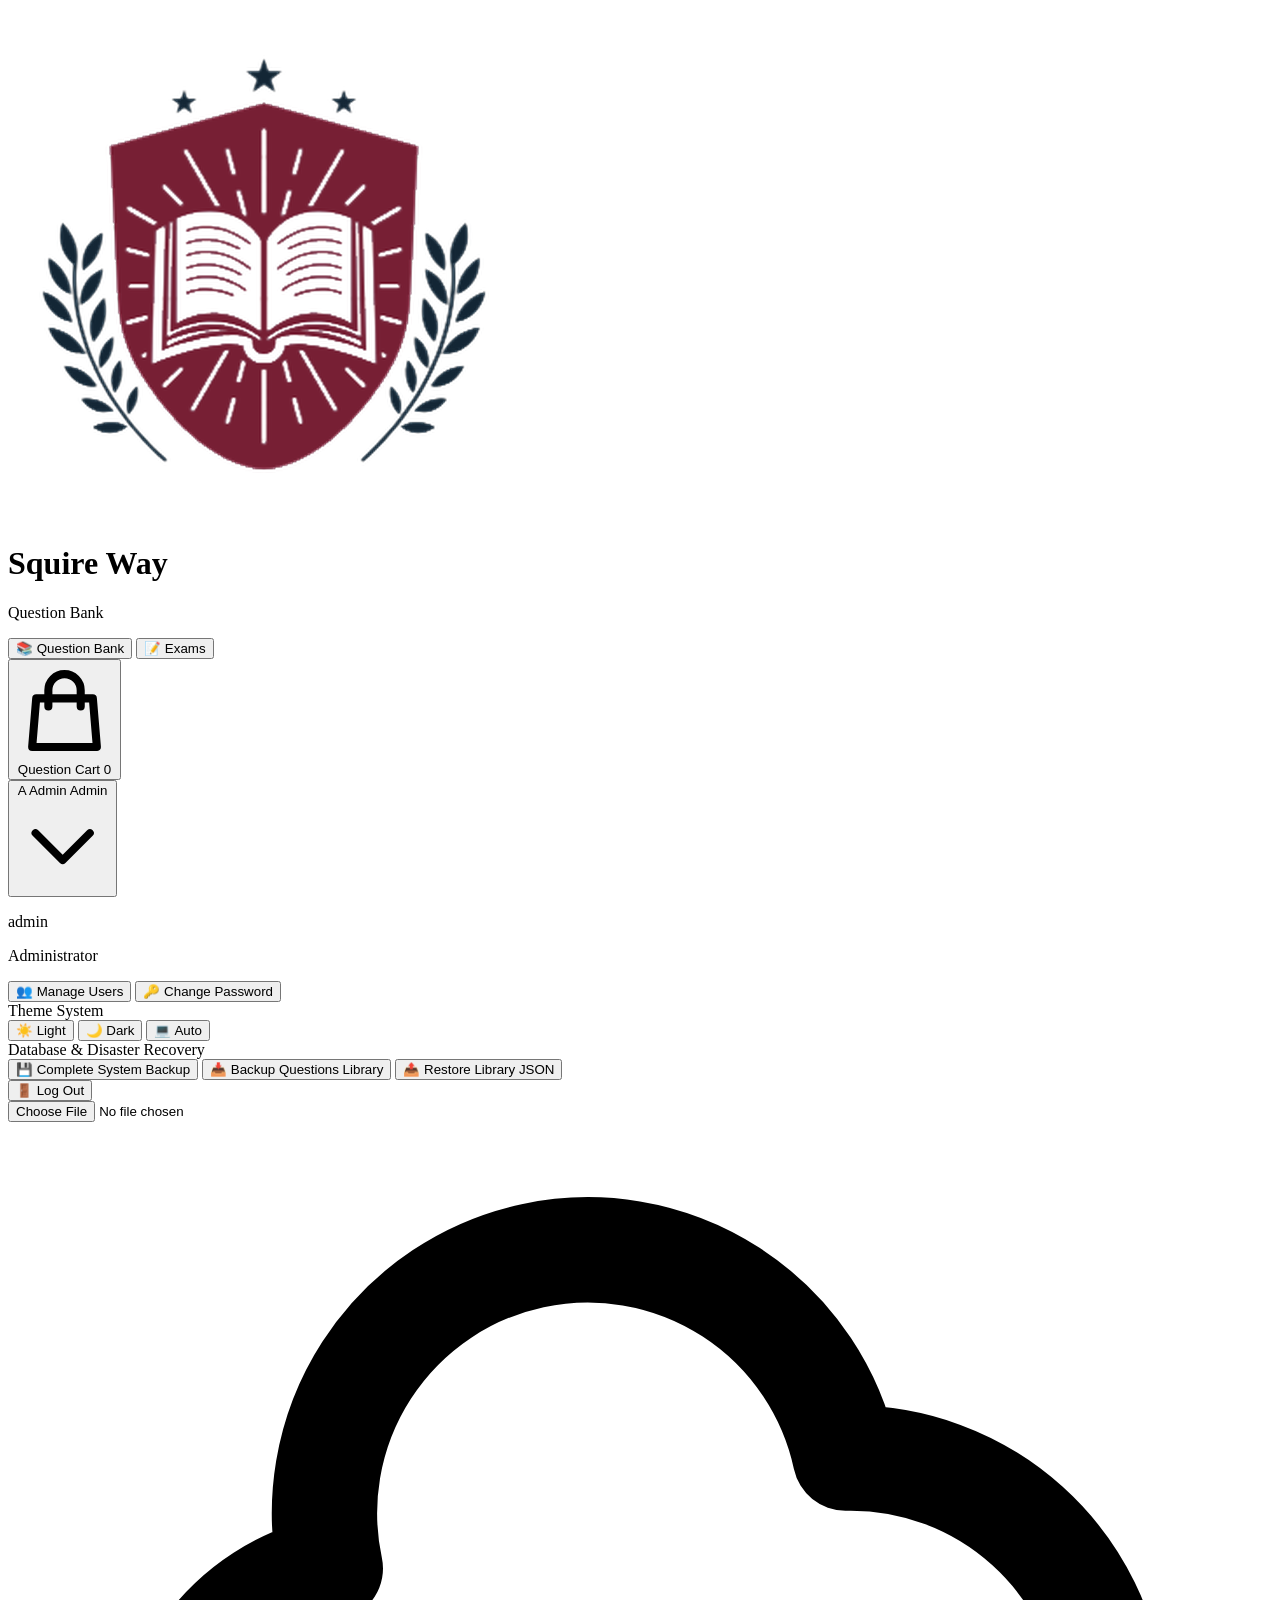
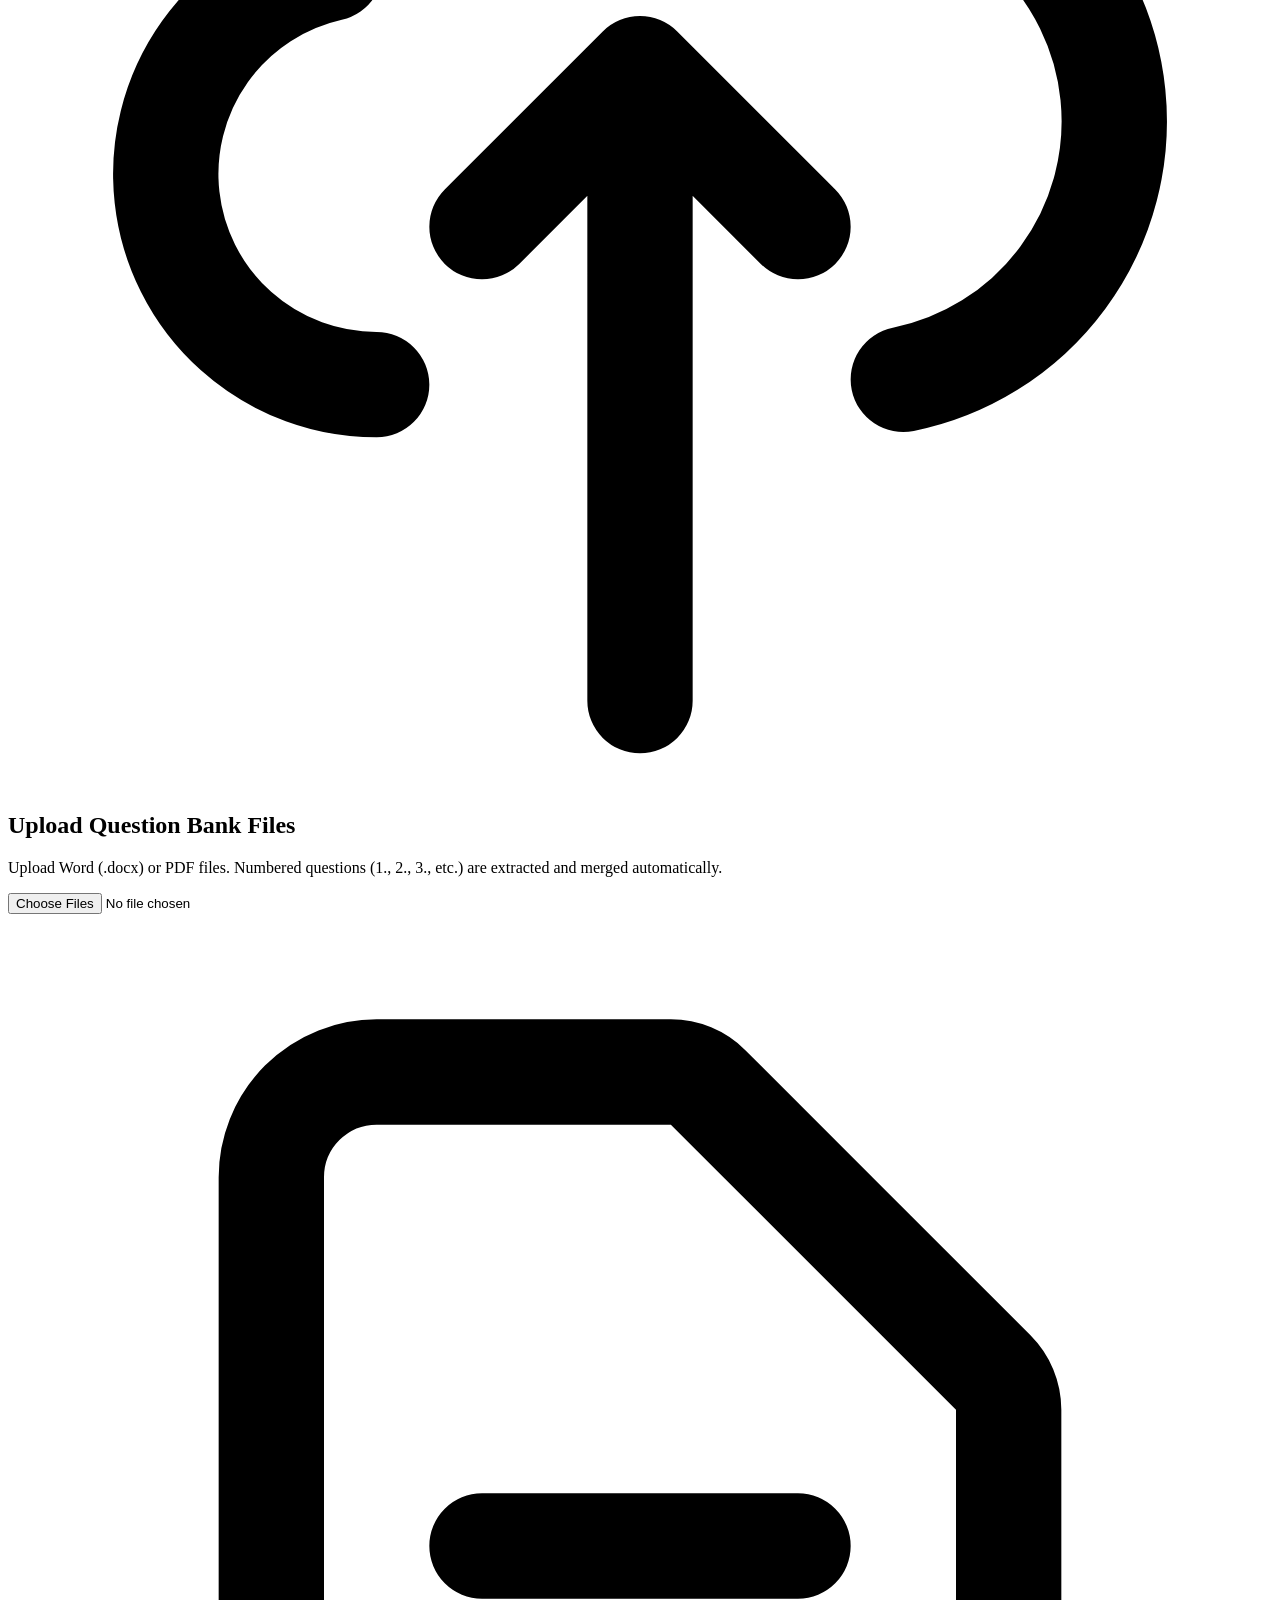
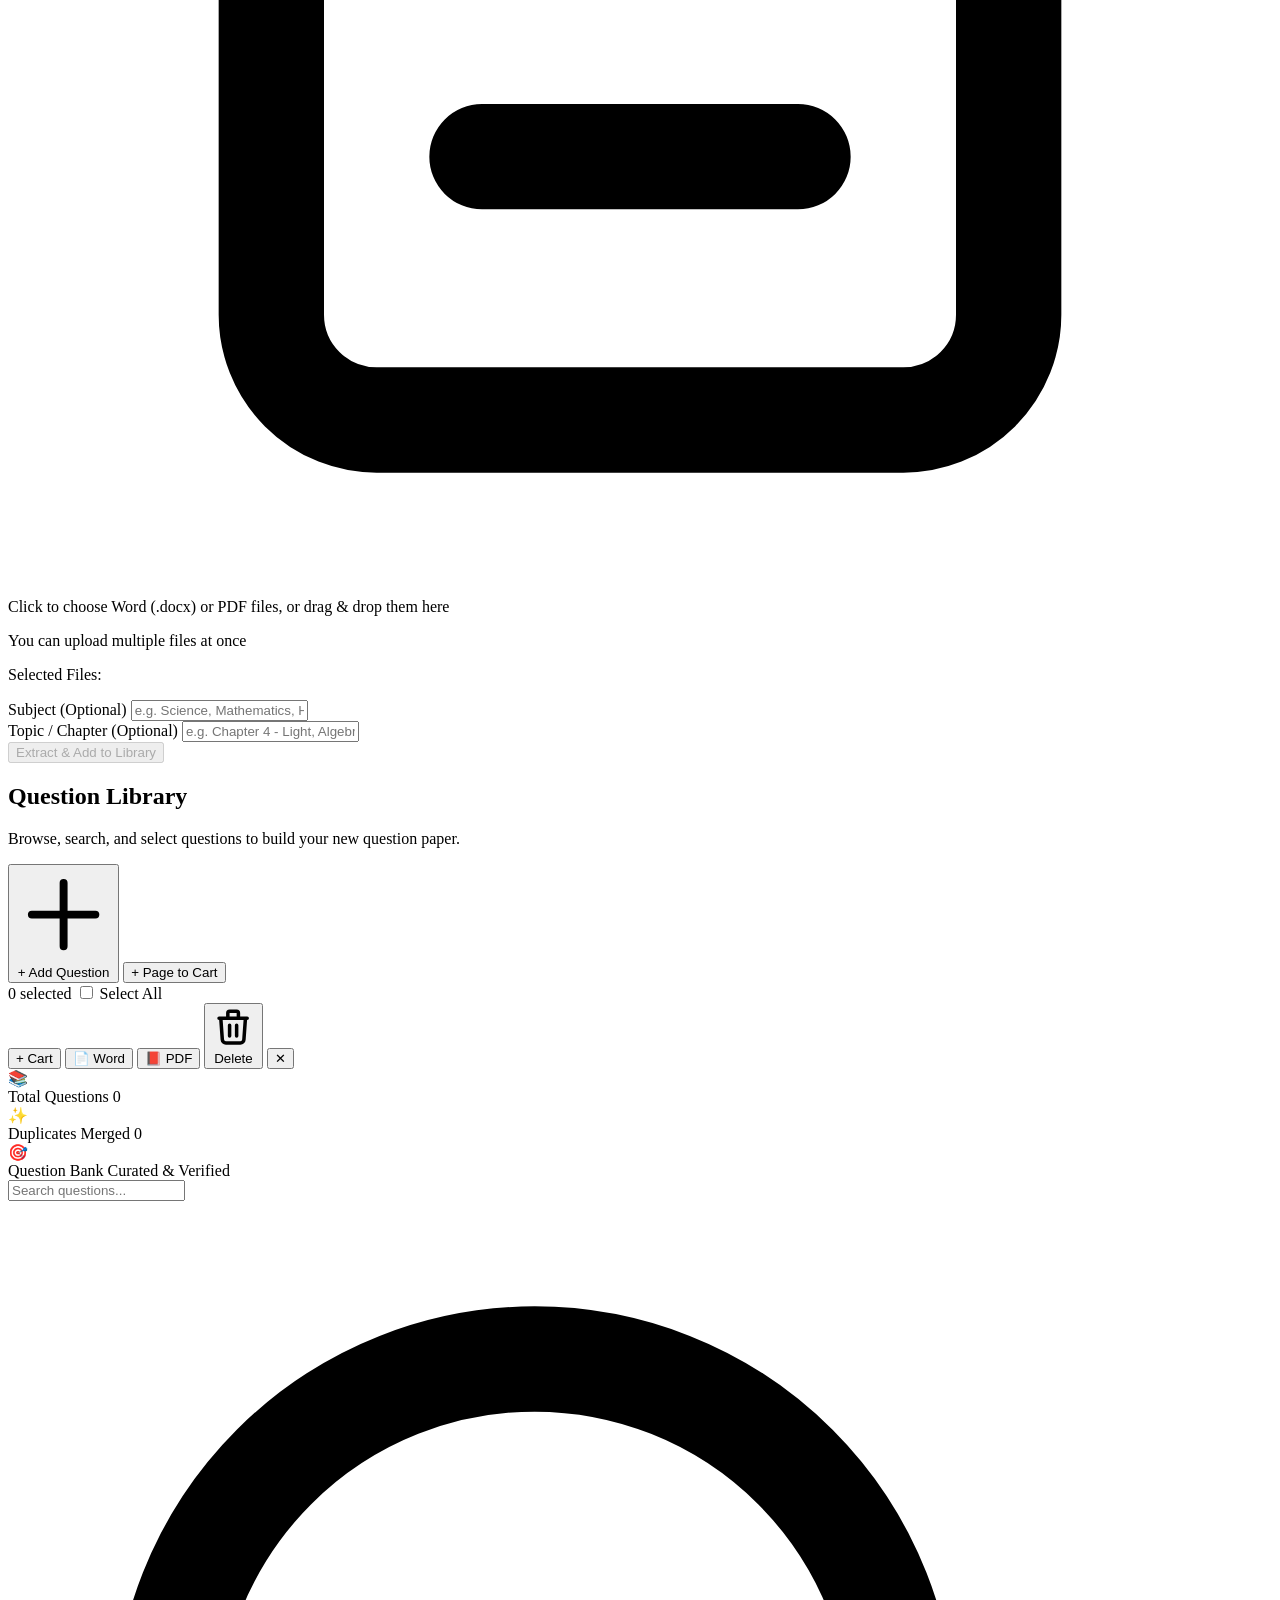
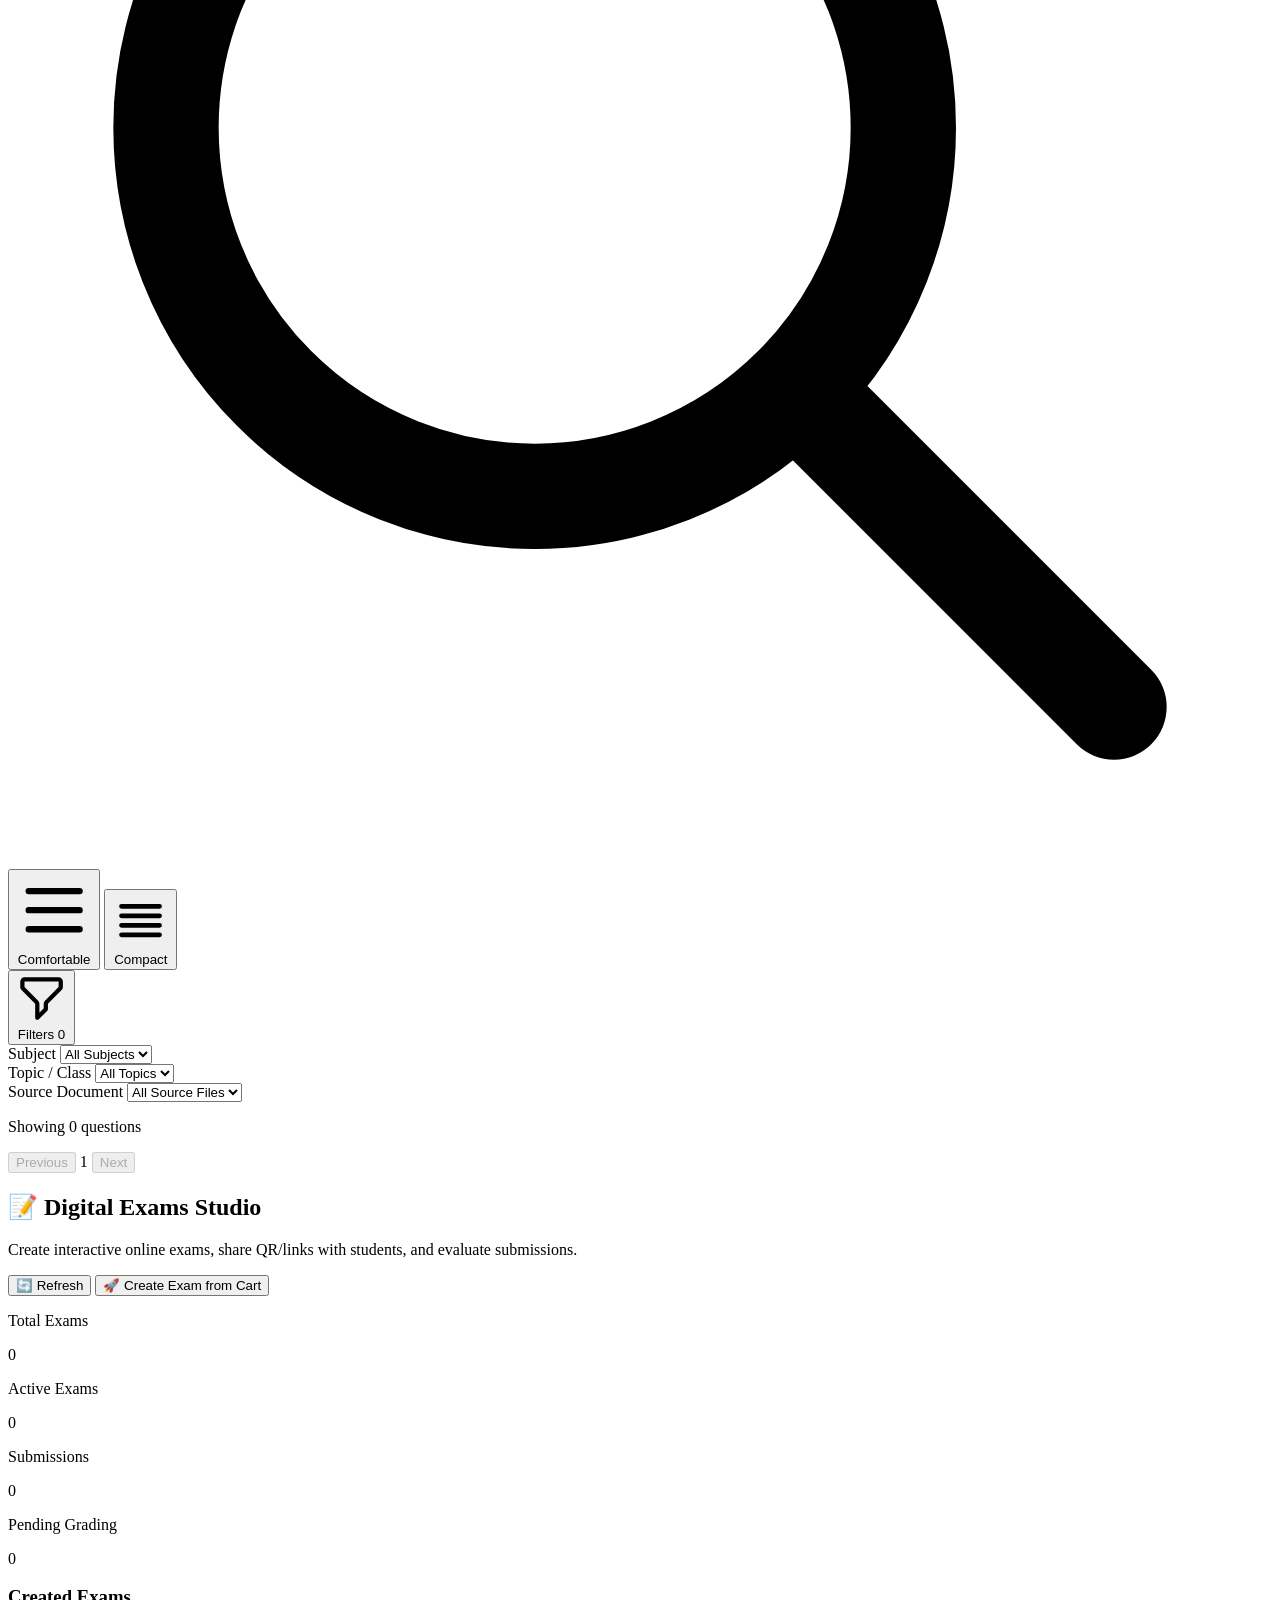
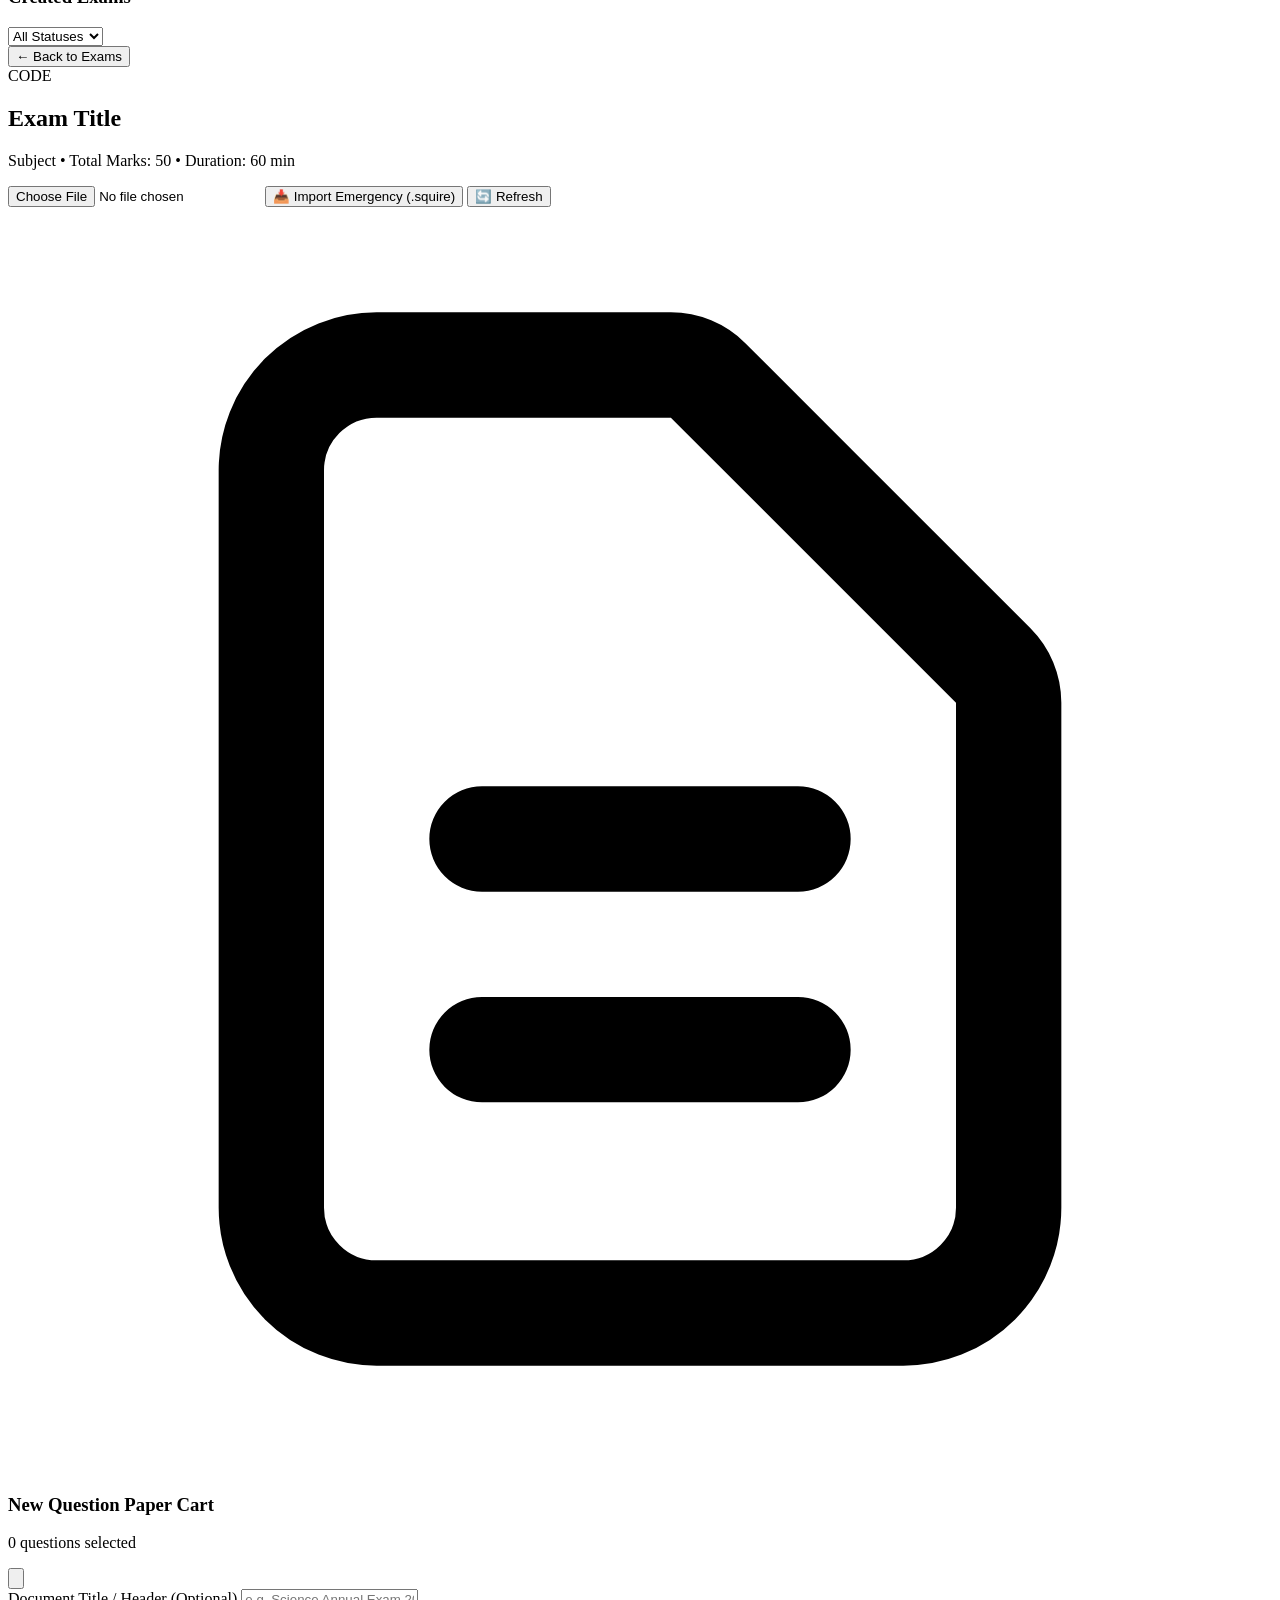
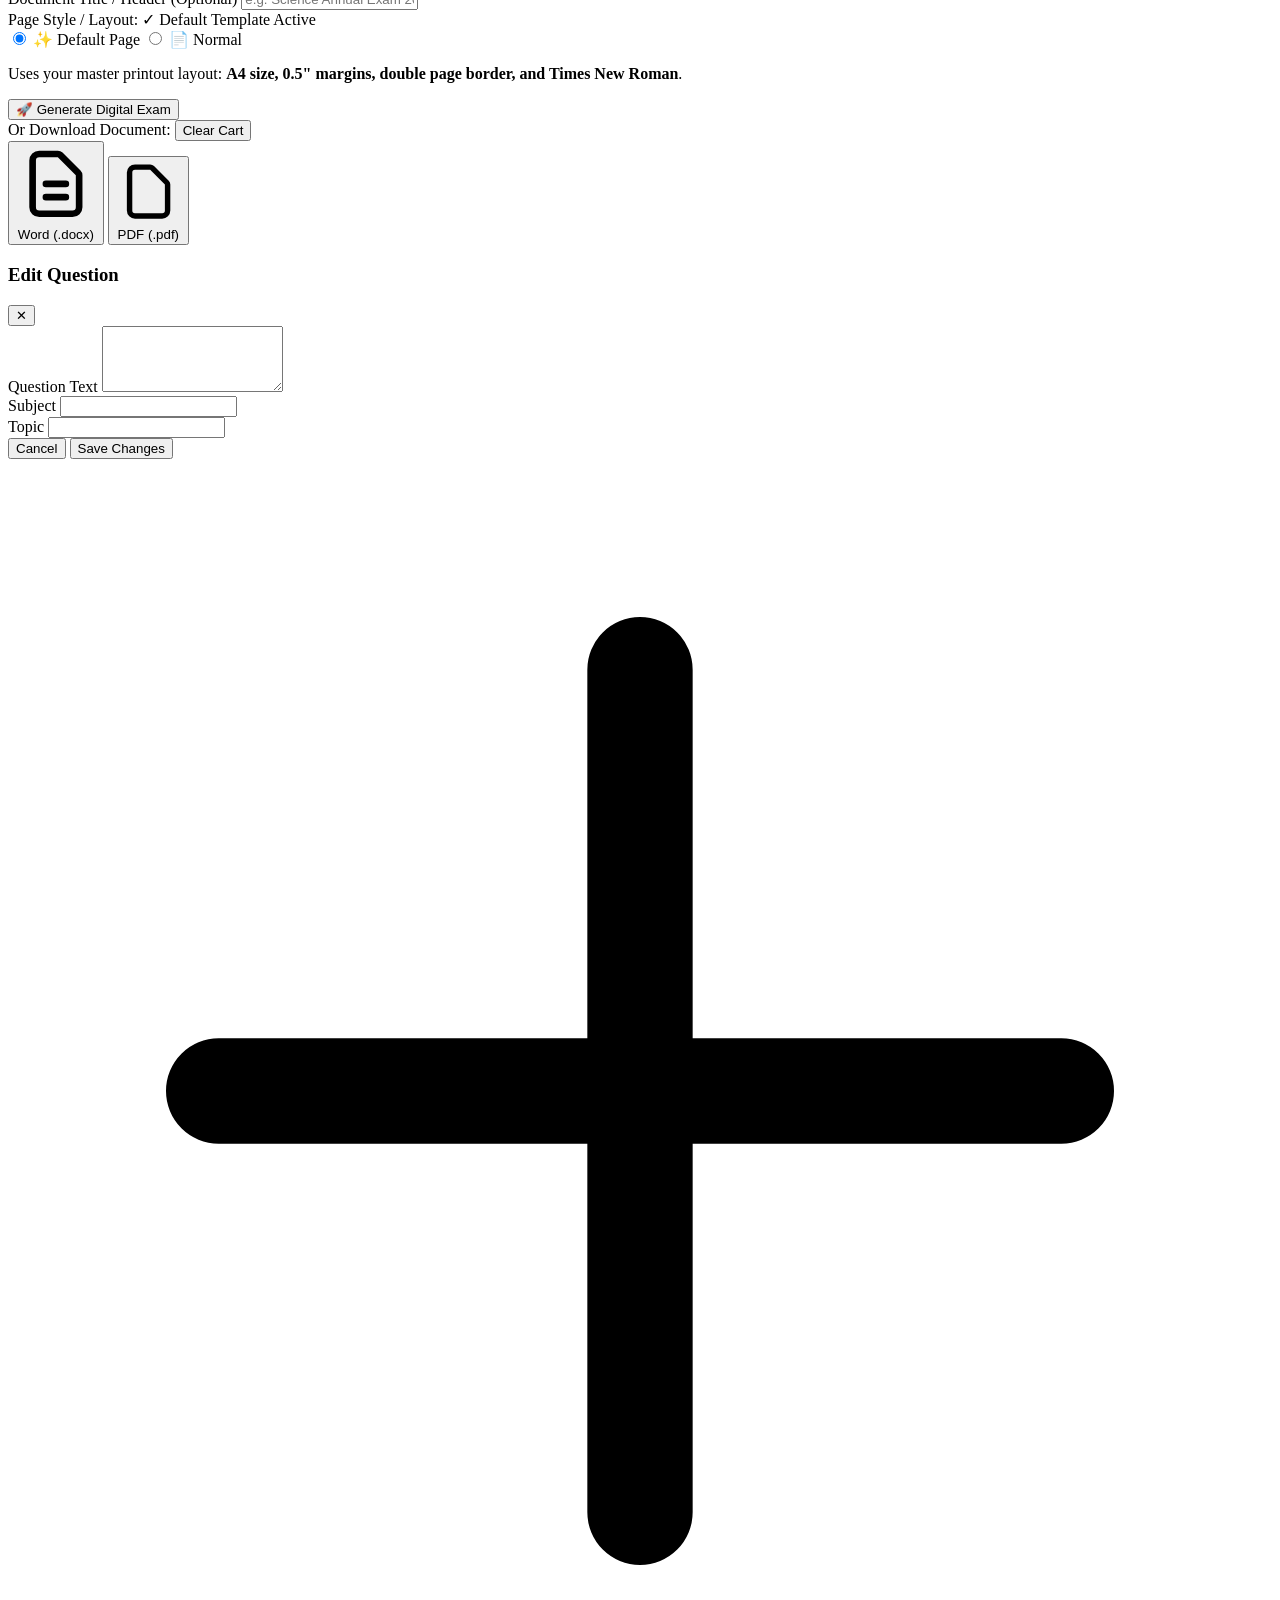
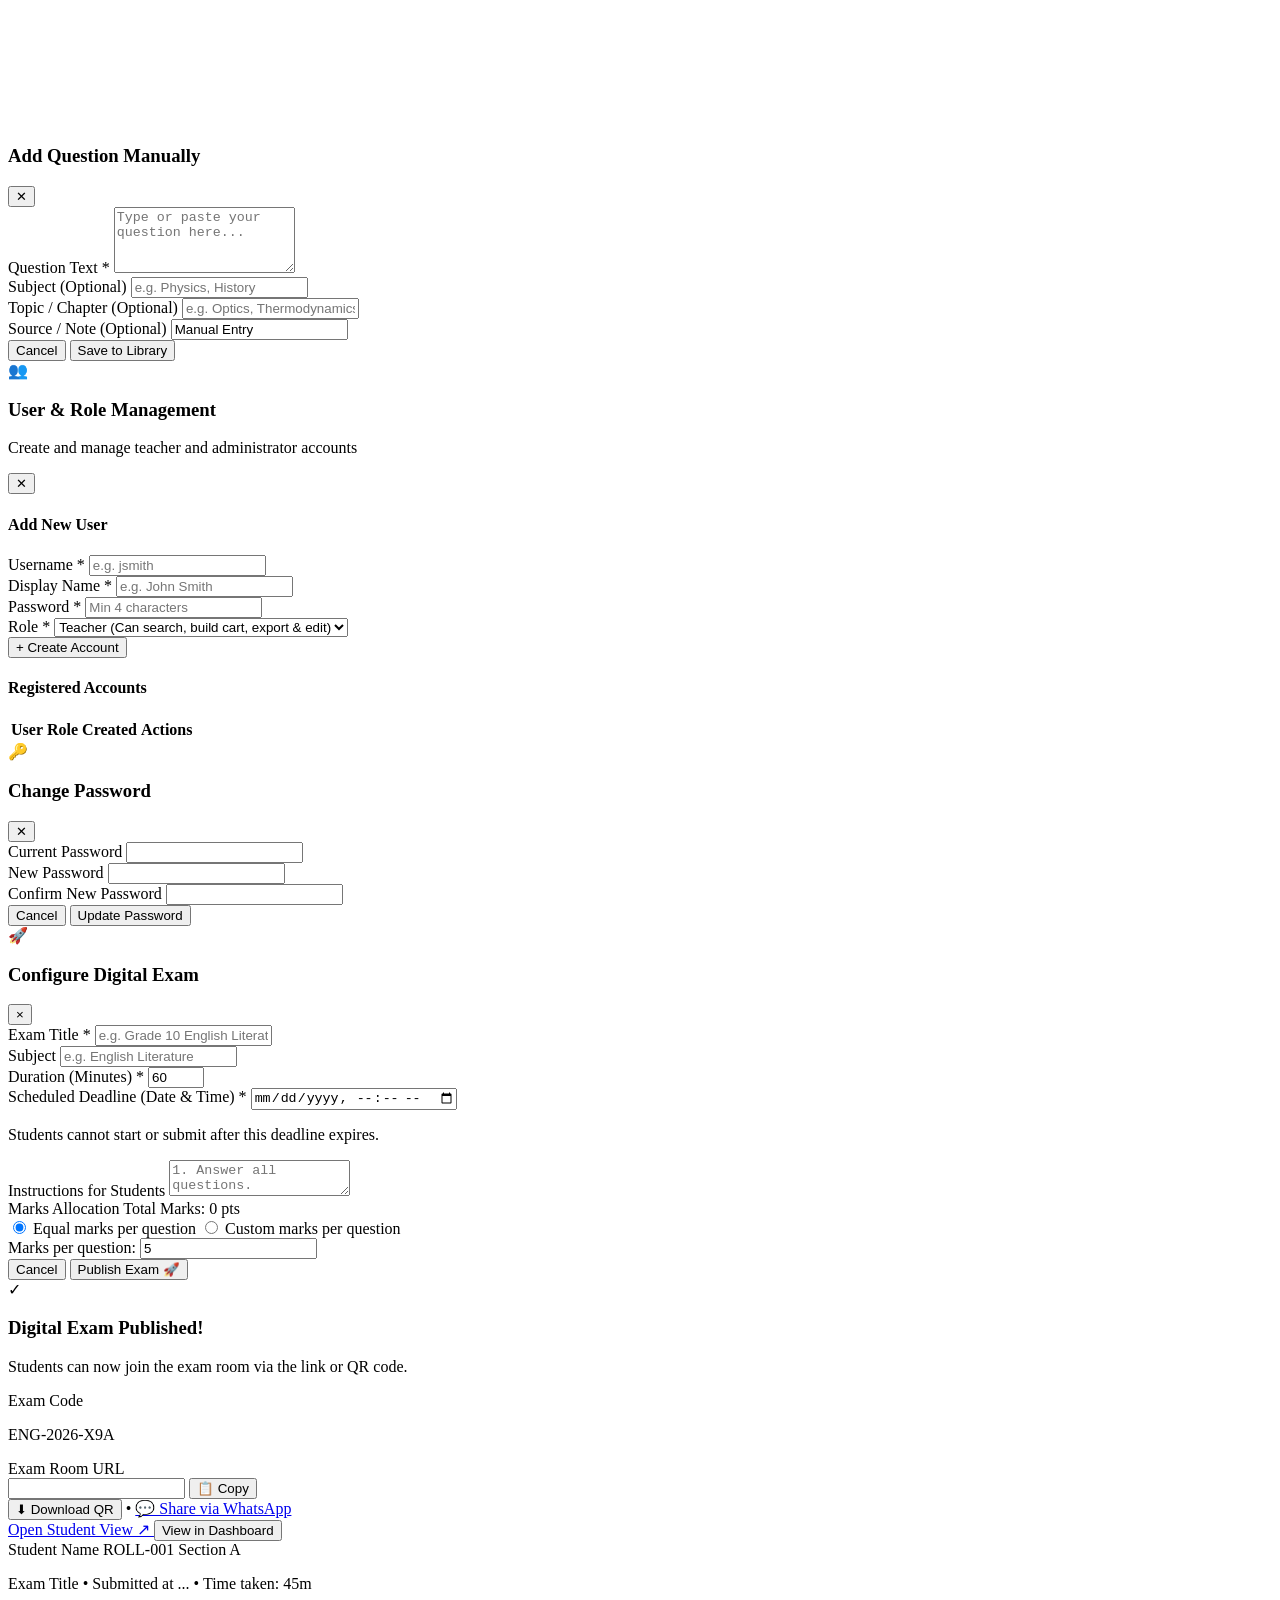
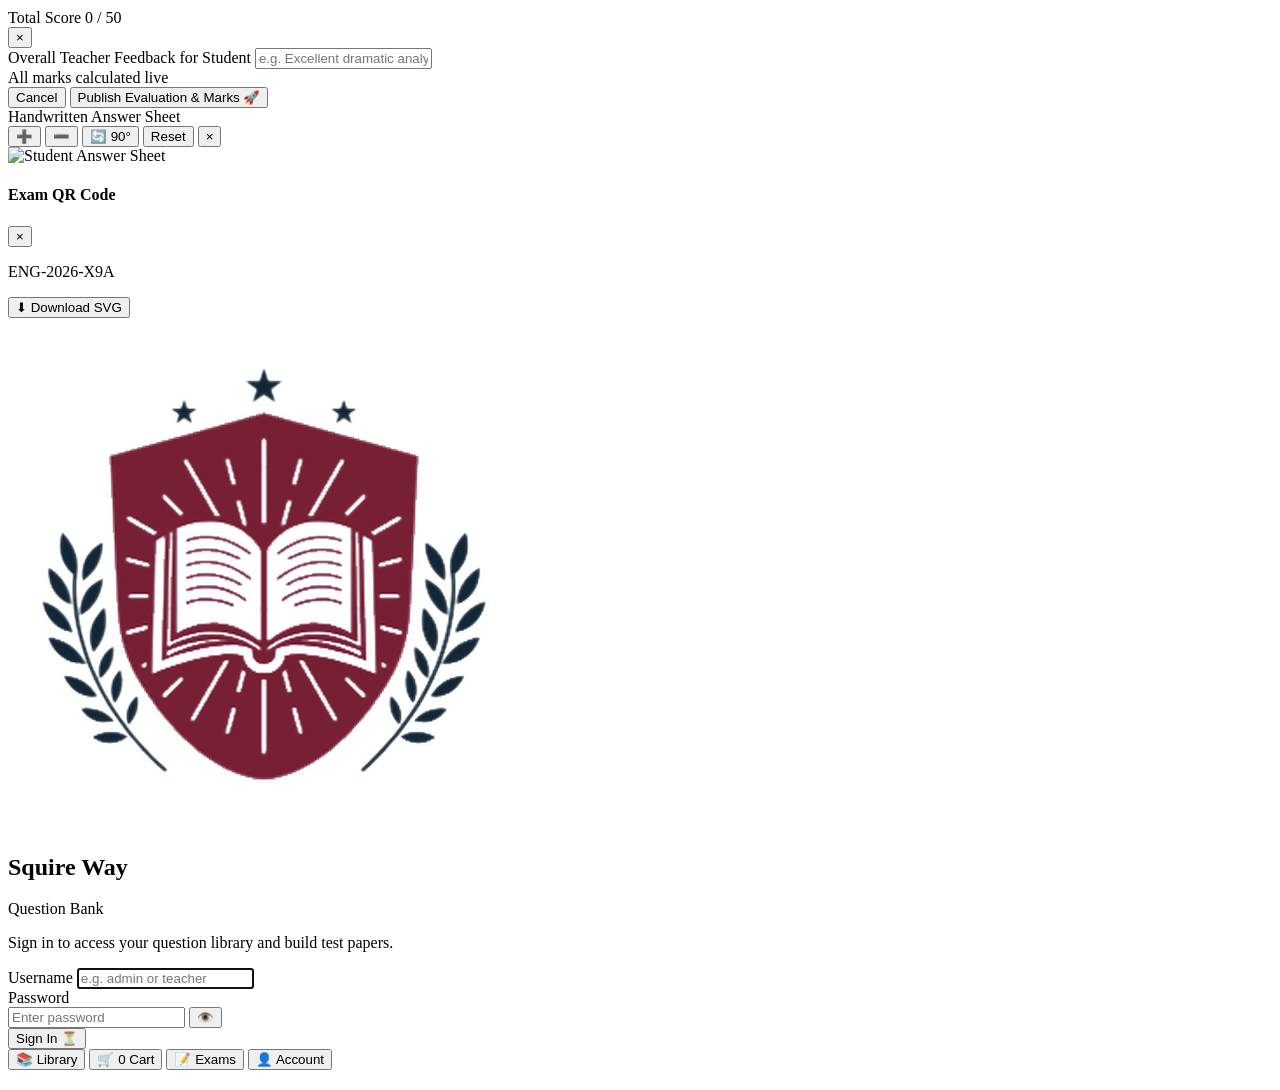
==== commit d1f81db3: "feat: enhance mobile ergonomics, frosted bottom navigation dock, bottom sheet drawers, tactile hapti" ====
--- a/static/index.html
+++ b/static/index.html
@@ -51,7 +51,7 @@
     <link rel="preconnect" href="https://fonts.googleapis.com">
     <link rel="preconnect" href="https://fonts.gstatic.com" crossorigin>
     <link href="https://fonts.googleapis.com/css2?family=Inter:wght@400;500;600;700&display=swap" rel="stylesheet">
-    <link rel="stylesheet" href="/static/style.css?v=3.3.1">
+    <link rel="stylesheet" href="/static/style.css?v=3.6.0">
 </head>
 <body class="bg-slate-50 dark:bg-slate-900 text-slate-800 dark:text-slate-100 min-h-screen flex flex-col font-['Inter',sans-serif] transition-colors duration-150">
 
@@ -174,7 +174,7 @@
     <div id="toast-container" class="fixed top-4 right-4 z-50 flex flex-col space-y-2 pointer-events-none max-w-sm w-full px-4 sm:px-0"></div>
 
     <!-- Main Content Container -->
-    <main class="max-w-7xl mx-auto px-4 sm:px-6 lg:px-8 py-8 flex-1 w-full space-y-8">
+    <main class="max-w-7xl mx-auto px-4 sm:px-6 lg:px-8 py-8 flex-1 w-full space-y-8 pb-24 md:pb-8">
         <!-- Question Bank View -->
         <div id="bank-view" class="space-y-8">
         <!-- Upload & Extraction Section -->
@@ -503,6 +503,9 @@
 
     <!-- Cart Drawer (Paper Builder) -->
     <aside id="cart-drawer" class="fixed top-0 right-0 bottom-0 w-full sm:w-[480px] bg-white dark:bg-slate-900 z-50 shadow-2xl flex flex-col transform translate-x-full transition-transform duration-300 ease-in-out border-l border-slate-200 dark:border-slate-800">
+        <!-- Mobile Bottom Sheet Drag Handle -->
+        <div class="sm:hidden w-12 h-1.5 rounded-full bg-slate-300 dark:bg-slate-600 mx-auto mt-2.5 mb-1 shrink-0"></div>
+
         <!-- Drawer Header -->
         <div class="p-5 border-b border-slate-200 dark:border-slate-800 flex items-center justify-between bg-slate-50 dark:bg-slate-800/80">
             <div class="flex items-center space-x-2">
@@ -1011,7 +1014,42 @@
         </div>
     </div>
 
+    <!-- Frosted Glass Mobile Bottom Navigation Dock (md:hidden) -->
+    <nav id="mobile-bottom-dock" class="md:hidden fixed bottom-0 left-0 right-0 z-40 bg-white/90 dark:bg-slate-900/90 border-t border-slate-200/80 dark:border-slate-800 safe-bottom transition-transform duration-200 shadow-lg">
+        <div class="grid grid-cols-4 h-14 items-center px-2">
+            <!-- 1. Question Bank -->
+            <button type="button" id="mob-nav-bank" class="flex flex-col items-center justify-center py-1 text-brand-600 dark:text-brand-400 pressable cursor-pointer">
+                <span class="text-lg">📚</span>
+                <span class="text-[10px] font-bold mt-0.5">Library</span>
+            </button>
+
+            <!-- 2. Cart -->
+            <button type="button" id="mob-nav-cart" class="relative flex flex-col items-center justify-center py-1 text-slate-500 dark:text-slate-400 hover:text-slate-900 dark:hover:text-white pressable cursor-pointer">
+                <span class="text-lg relative">
+                    🛒
+                    <span id="mob-cart-badge" class="hidden absolute -top-1.5 -right-2.5 bg-brand-600 text-white text-[9px] font-extrabold w-4 h-4 rounded-full flex items-center justify-center shadow-xs">0</span>
+                </span>
+                <span class="text-[10px] font-semibold mt-0.5">Cart</span>
+            </button>
+
+            <!-- 3. Exams -->
+            <button type="button" id="mob-nav-exams" class="relative flex flex-col items-center justify-center py-1 text-slate-500 dark:text-slate-400 hover:text-slate-900 dark:hover:text-white pressable cursor-pointer">
+                <span class="text-lg relative">
+                    📝
+                    <span id="mob-exams-badge" class="hidden absolute -top-1 -right-2 bg-amber-500 text-white text-[8px] font-bold px-1 rounded-full"></span>
+                </span>
+                <span class="text-[10px] font-semibold mt-0.5">Exams</span>
+            </button>
+
+            <!-- 4. Profile / Settings -->
+            <button type="button" id="mob-nav-profile" class="flex flex-col items-center justify-center py-1 text-slate-500 dark:text-slate-400 hover:text-slate-900 dark:hover:text-white pressable cursor-pointer">
+                <span class="text-lg">👤</span>
+                <span id="mob-nav-profile-label" class="text-[10px] font-semibold mt-0.5">Account</span>
+            </button>
+        </div>
+    </nav>
+
     <!-- Application Script -->
-    <script src="/static/app.js?v=3.5.0"></script>
+    <script src="/static/app.js?v=3.6.0"></script>
 </body>
 </html>
--- a/static/style.css
+++ b/static/style.css
@@ -137,8 +137,58 @@
 #manual-question-modal,
 #manage-users-modal,
 #toast-container,
-#render-wakeup-banner {
+#render-wakeup-banner,
+#mobile-bottom-dock,
+#exam-mobile-bottom-bar {
     will-change: transform, opacity;
     backface-visibility: hidden;
     -webkit-backface-visibility: hidden;
 }
+
+/* Mobile Bottom Sheet Transformation for Cart Drawer (< 640px) */
+@media (max-width: 639px) {
+    #cart-drawer {
+        top: auto !important;
+        bottom: 0 !important;
+        left: 0 !important;
+        right: 0 !important;
+        width: 100% !important;
+        max-height: 88vh !important;
+        border-top-left-radius: 1.75rem !important;
+        border-top-right-radius: 1.75rem !important;
+        border-left: none !important;
+        border-top: 1px solid rgba(226, 232, 240, 0.9) !important;
+        transform: translateY(100%) !important;
+        box-shadow: 0 -10px 25px -5px rgba(0, 0, 0, 0.15) !important;
+    }
+    .dark #cart-drawer {
+        border-top: 1px solid rgba(51, 65, 85, 0.9) !important;
+        box-shadow: 0 -10px 30px -5px rgba(0, 0, 0, 0.5) !important;
+    }
+    #cart-drawer:not(.translate-x-full) {
+        transform: translateY(0%) !important;
+    }
+}
+
+/* Safe-area insets for modern mobile displays (iOS Dynamic Island / Android Gesture Bar) */
+.safe-bottom {
+    padding-bottom: max(0.75rem, env(safe-area-inset-bottom, 0.75rem));
+}
+.safe-top {
+    padding-top: max(0.75rem, env(safe-area-inset-top, 0.75rem));
+}
+
+/* Tactile Spring Scale Feedback */
+.pressable {
+    transition: transform 0.12s cubic-bezier(0.34, 1.56, 0.64, 1), box-shadow 0.12s ease;
+}
+.pressable:active {
+    transform: scale(0.95);
+}
+
+/* Frosted Glass Floating Bottom Docks */
+#mobile-bottom-dock,
+#exam-mobile-bottom-bar {
+    backdrop-filter: blur(20px);
+    -webkit-backdrop-filter: blur(20px);
+}
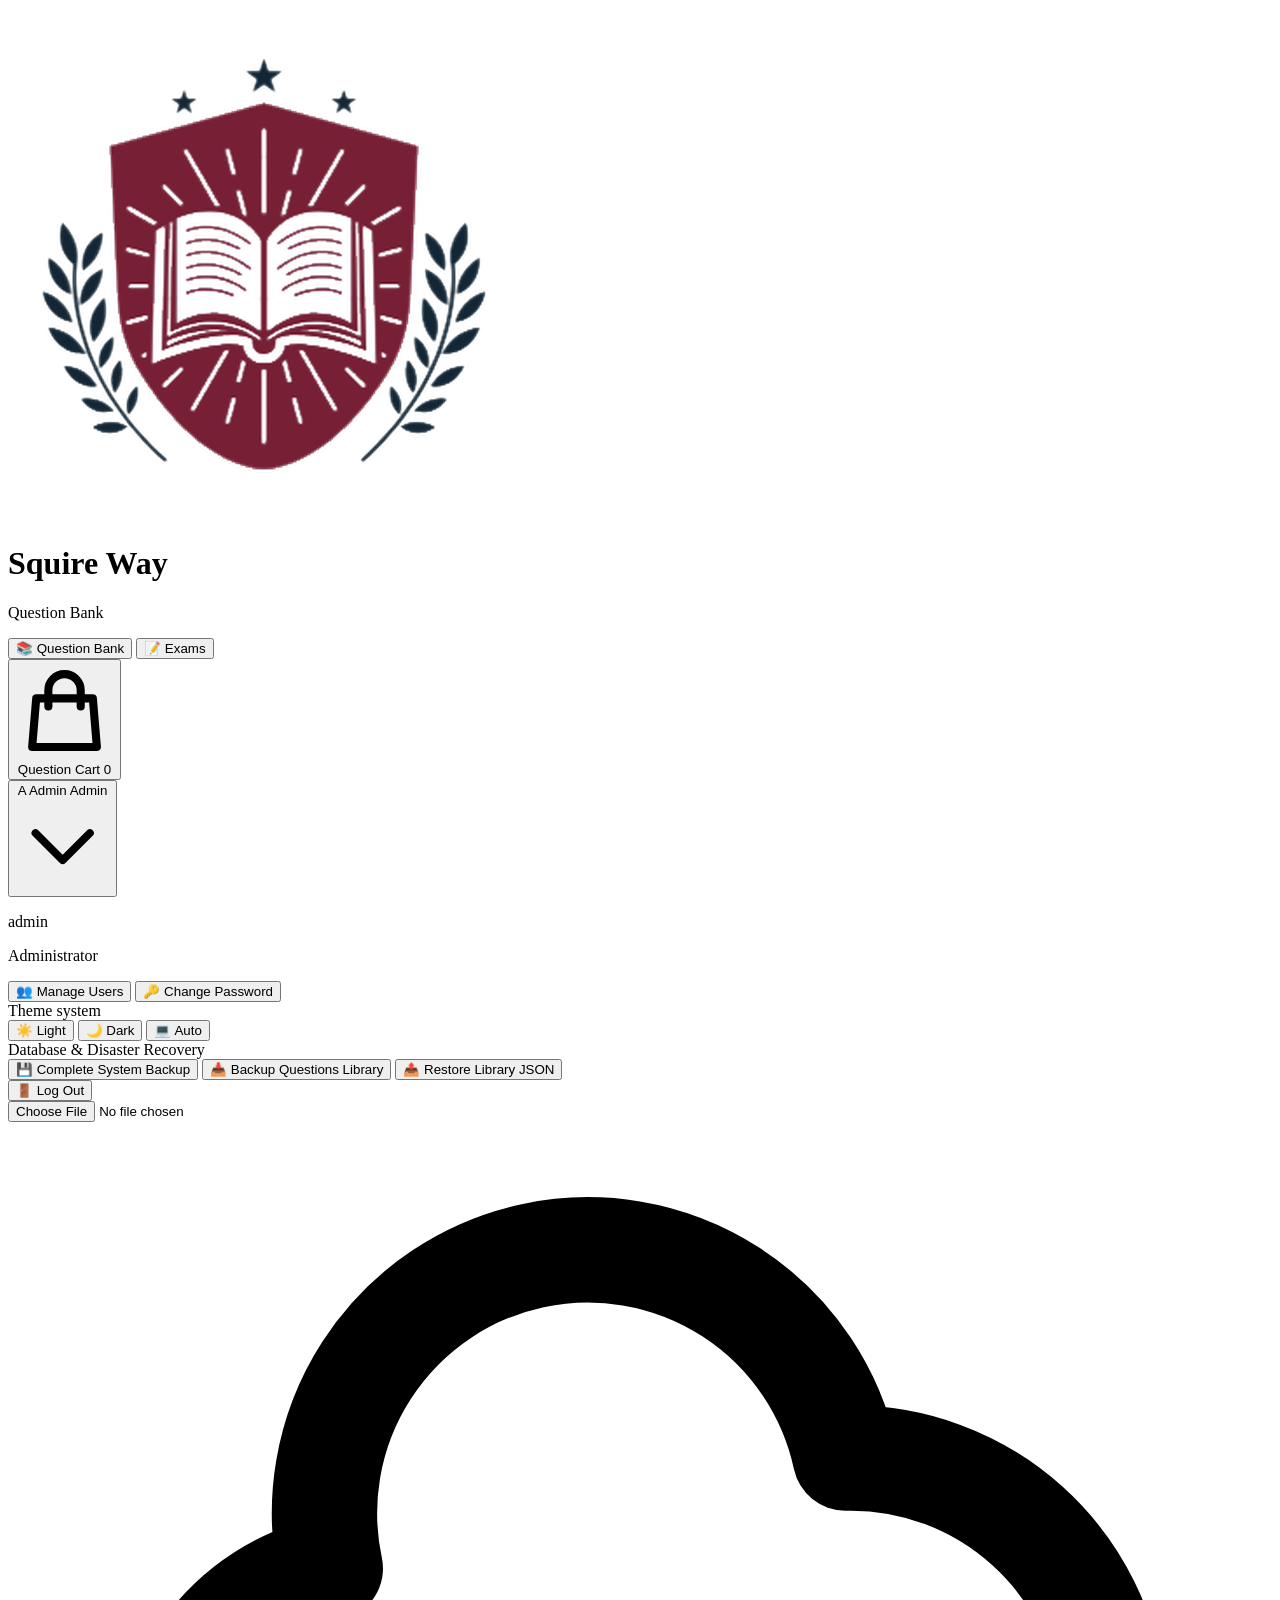
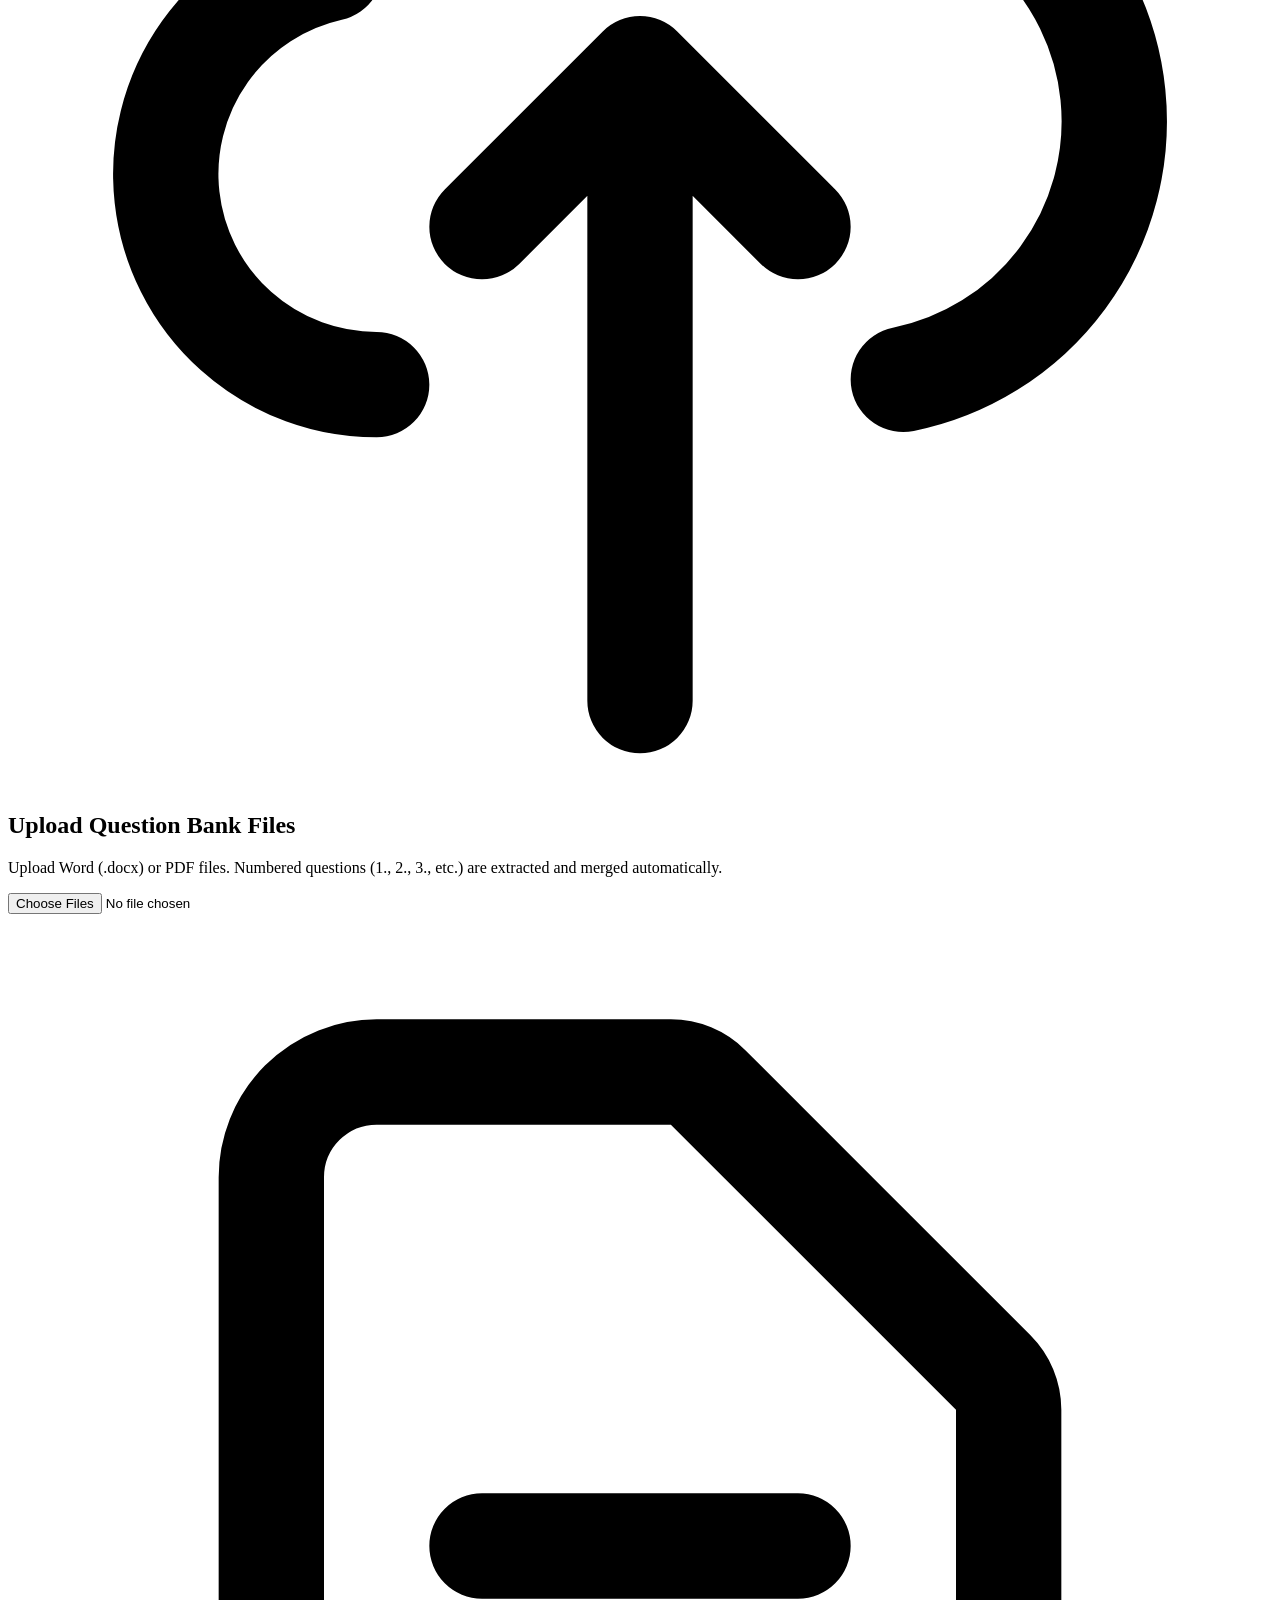
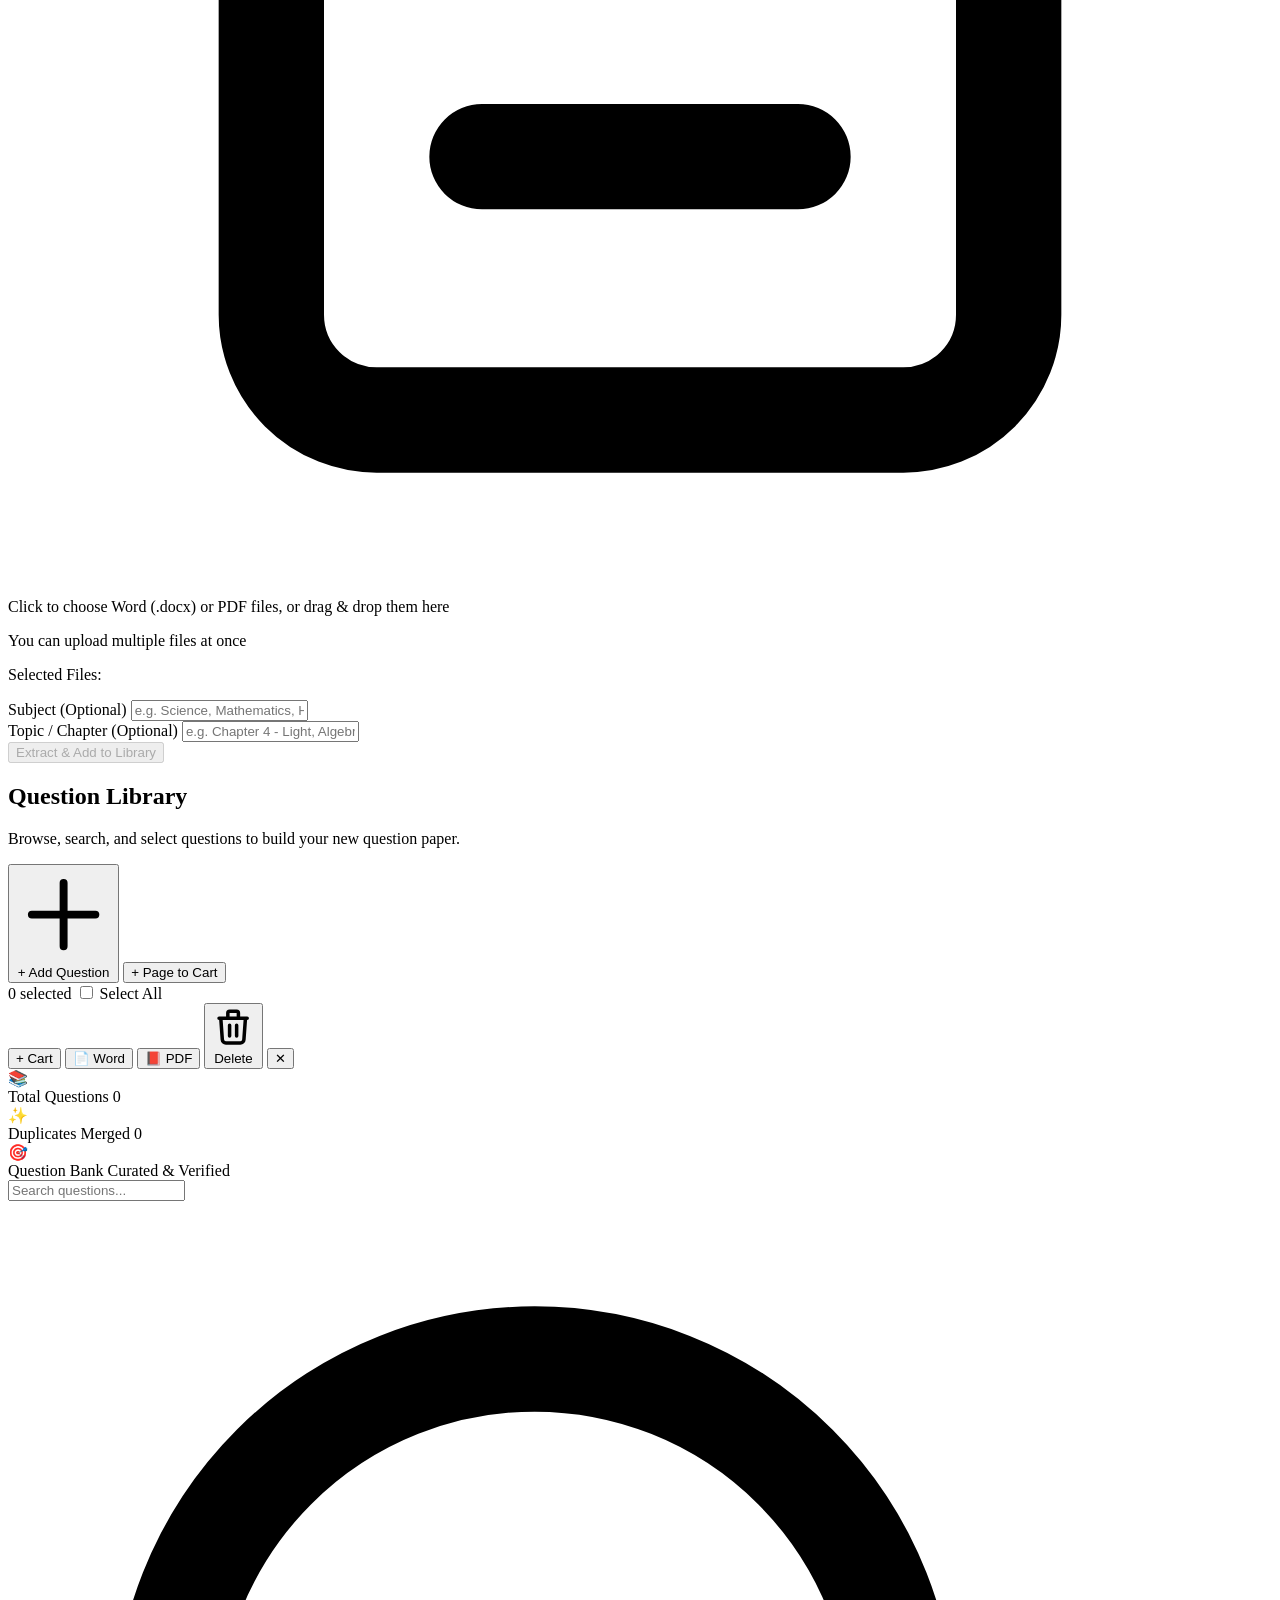
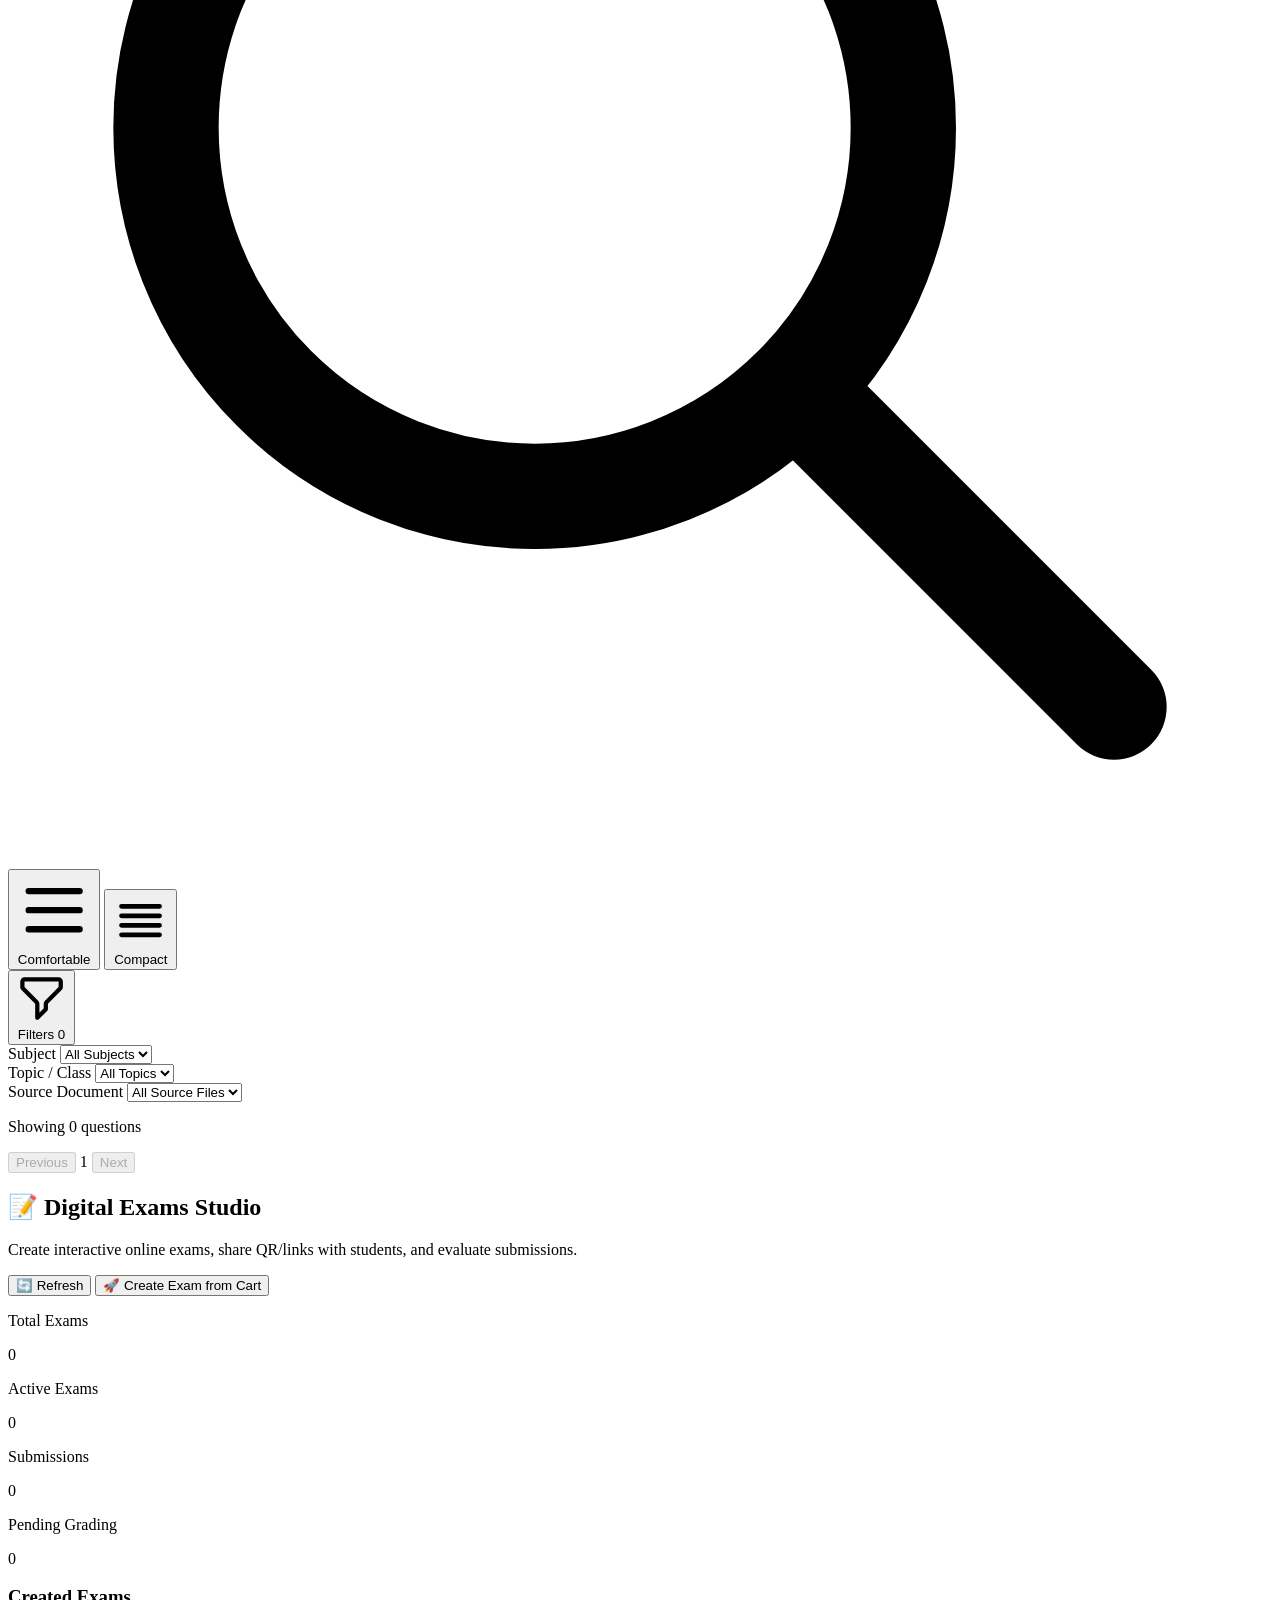
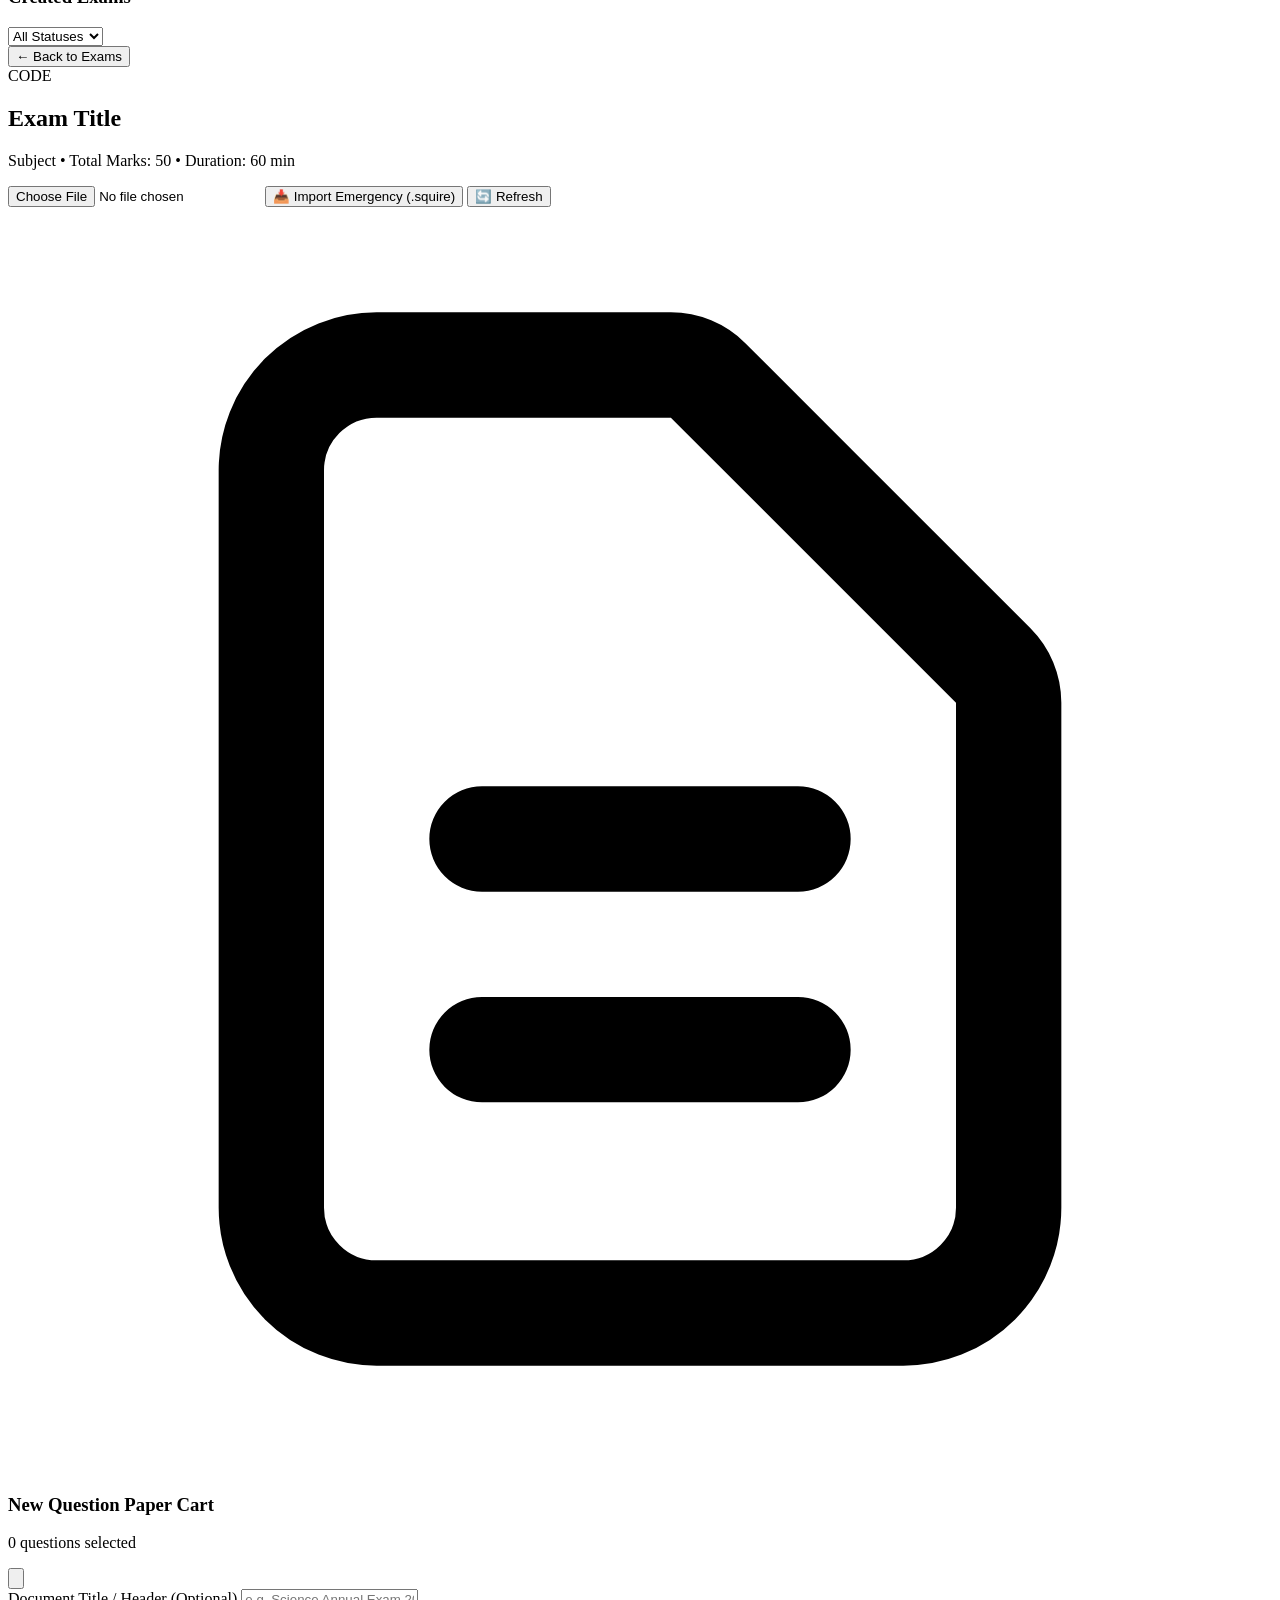
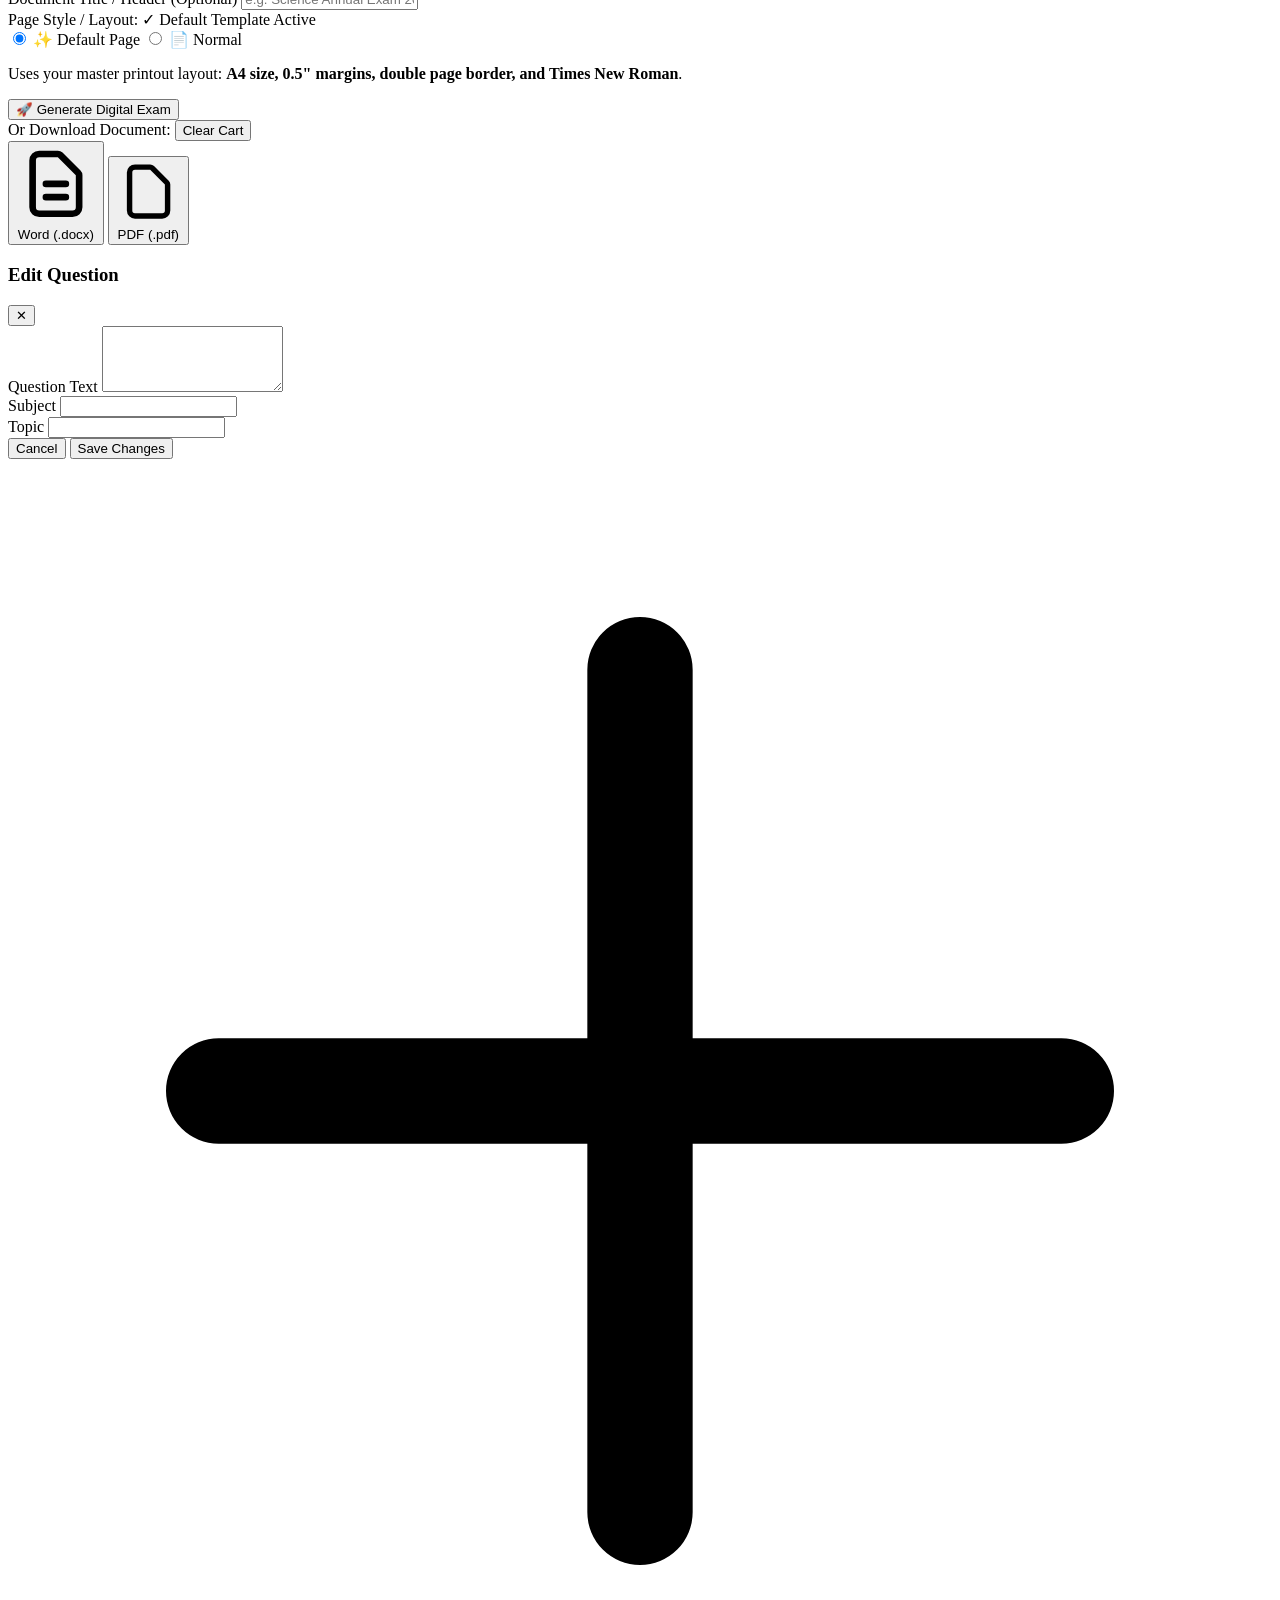
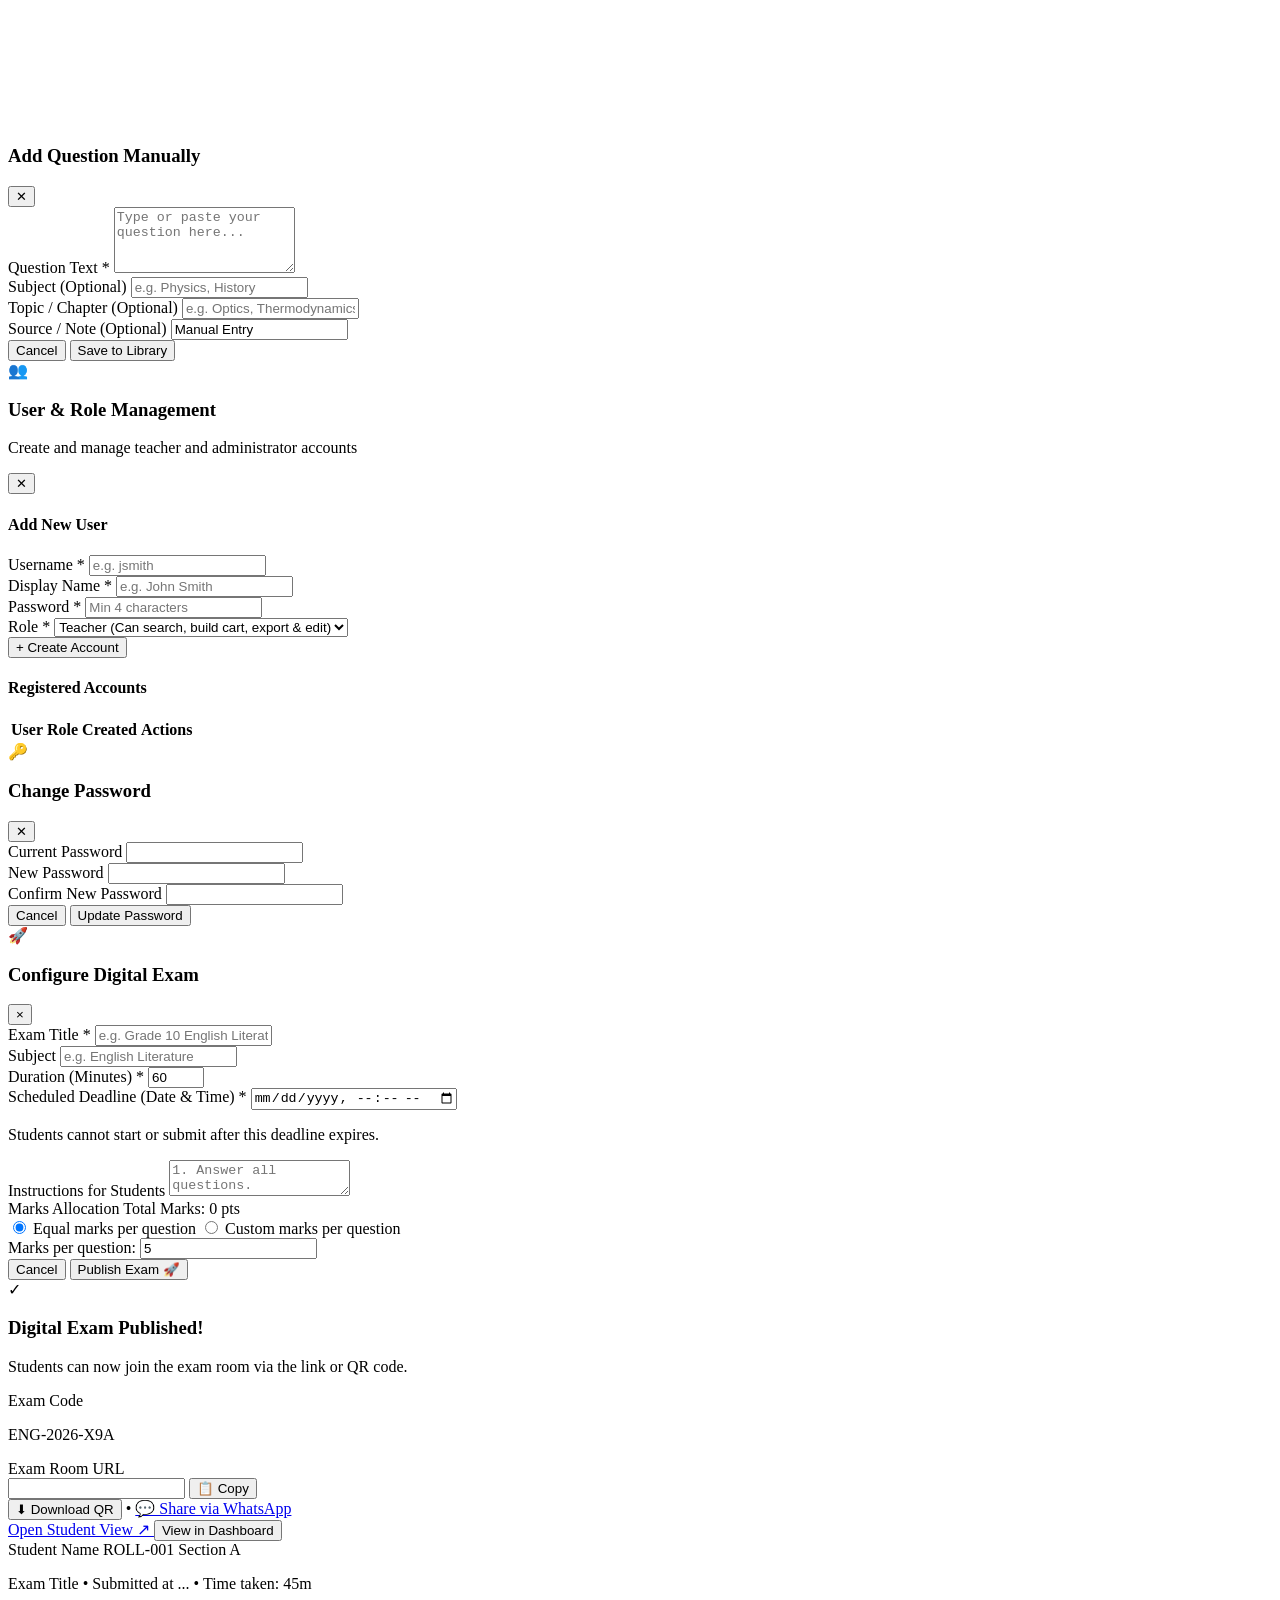
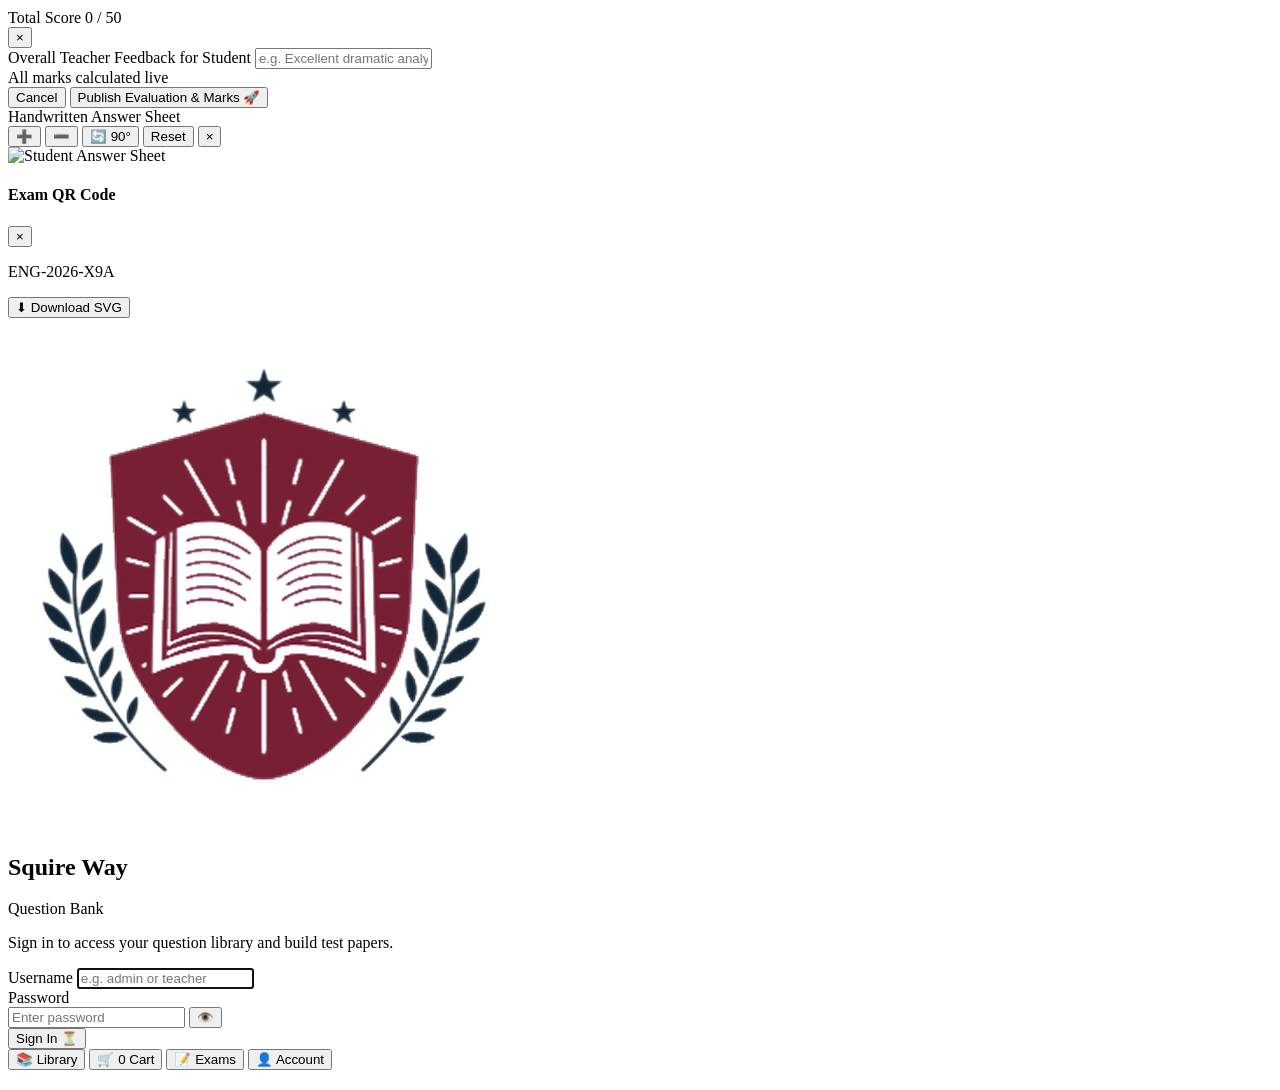
==== commit 2bb39a9a: "fix(frontend): remove extra closing brace causing syntax error in app.js and bump asset version to 3" ====
--- a/static/index.html
+++ b/static/index.html
@@ -1050,6 +1050,6 @@
     </nav>
 
     <!-- Application Script -->
-    <script src="/static/app.js?v=3.6.0"></script>
+    <script src="/static/app.js?v=3.6.1"></script>
 </body>
 </html>
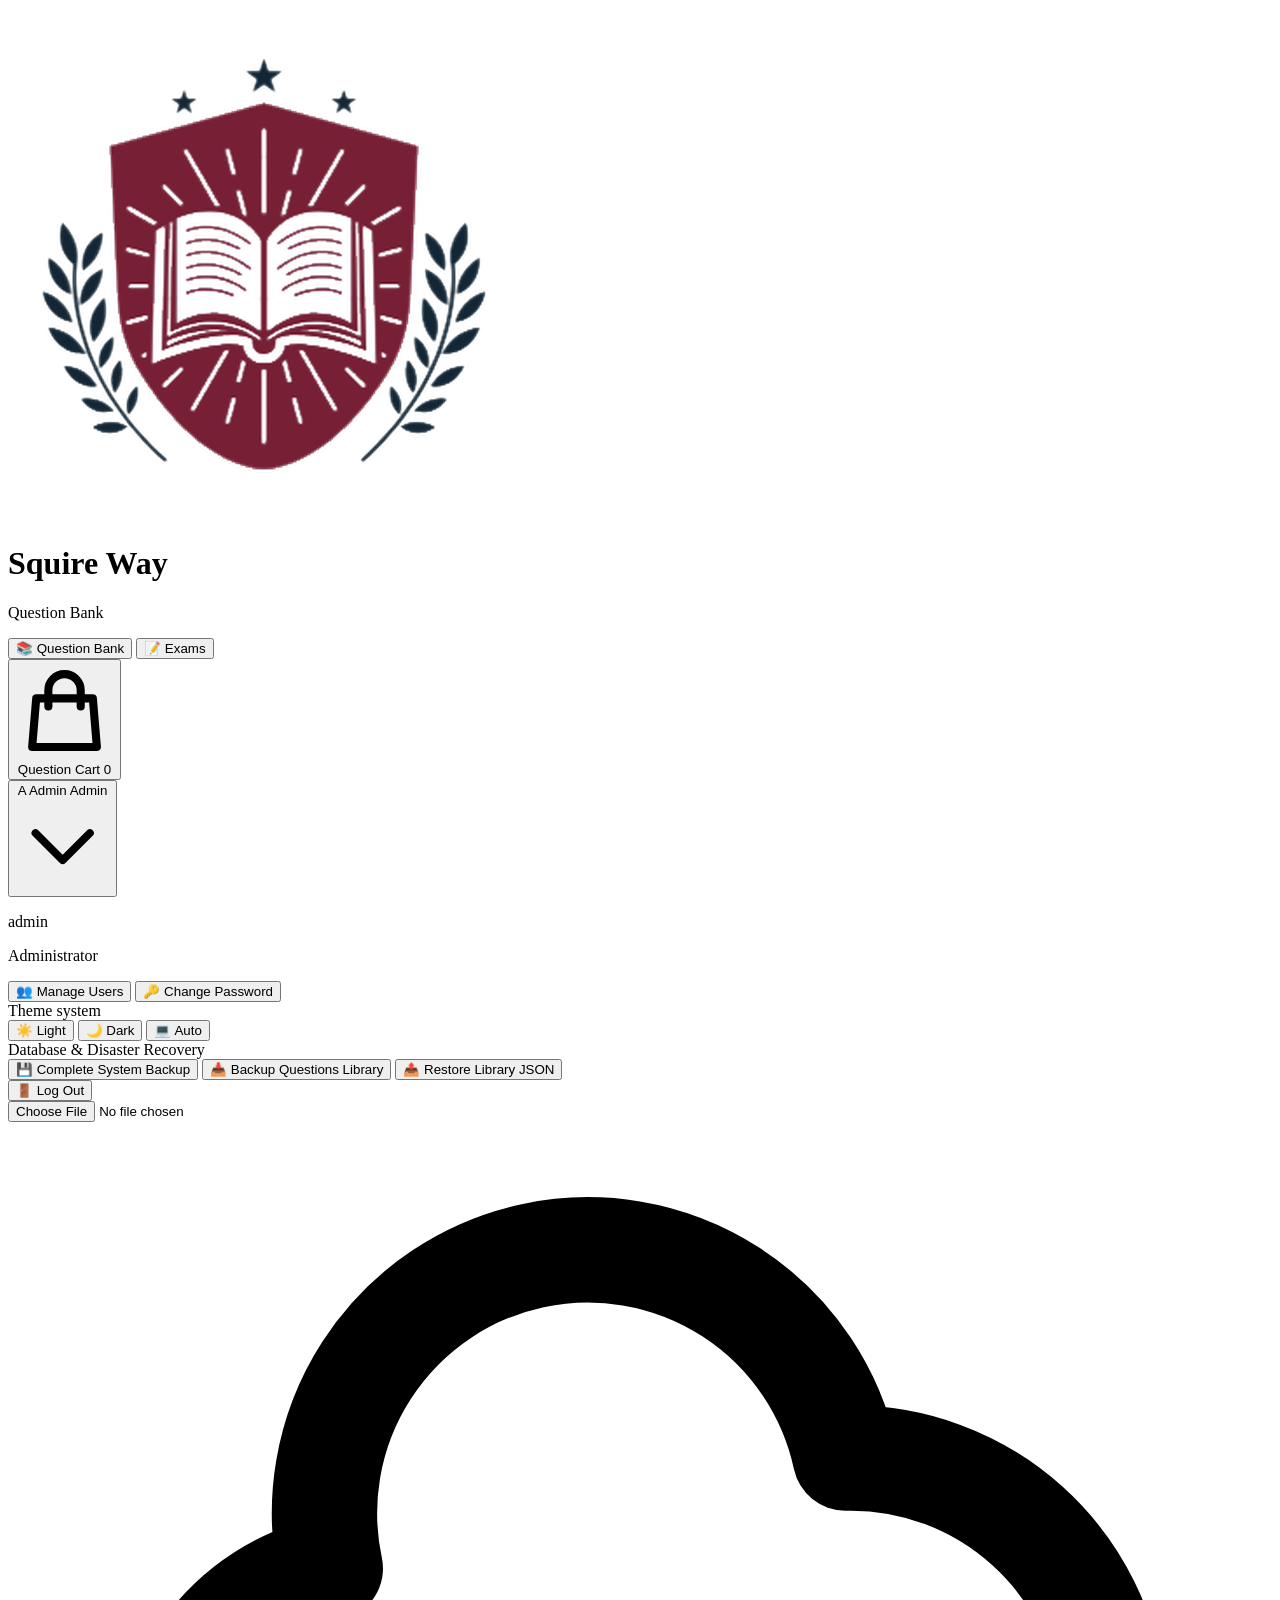
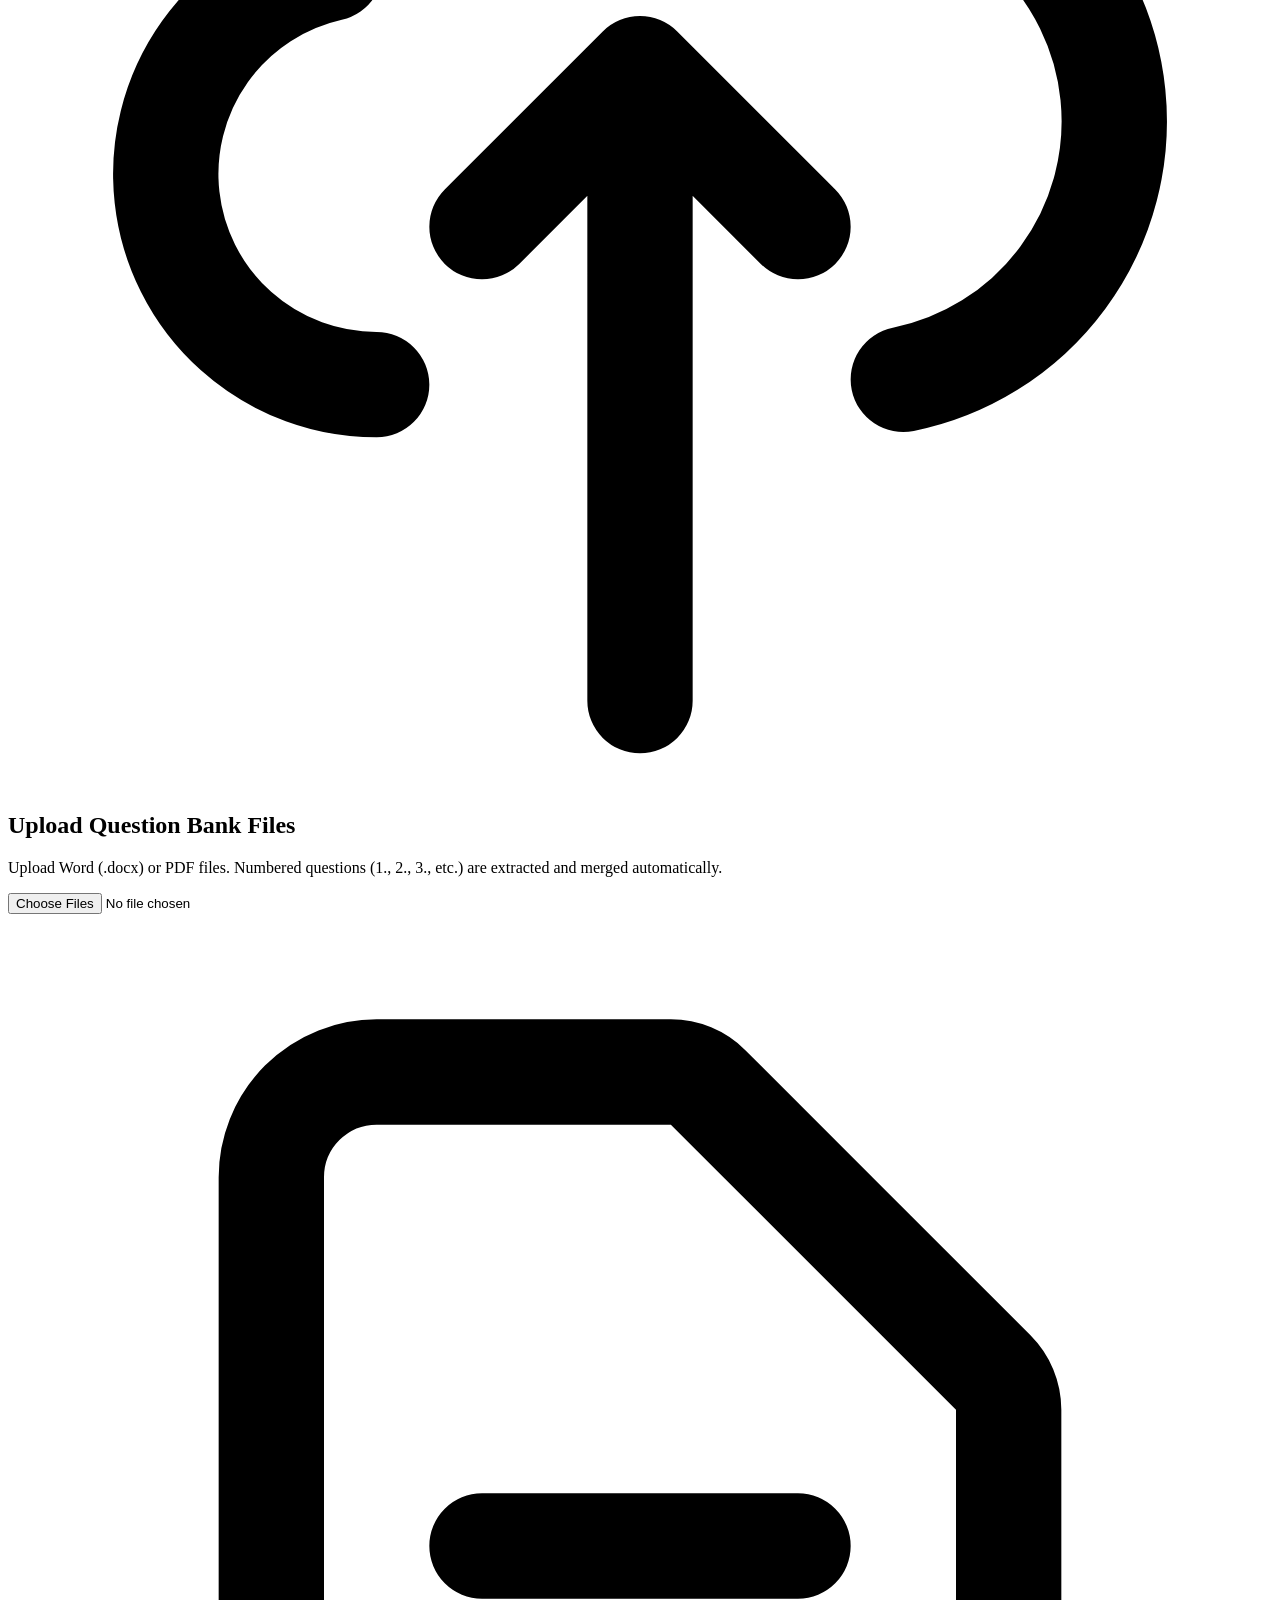
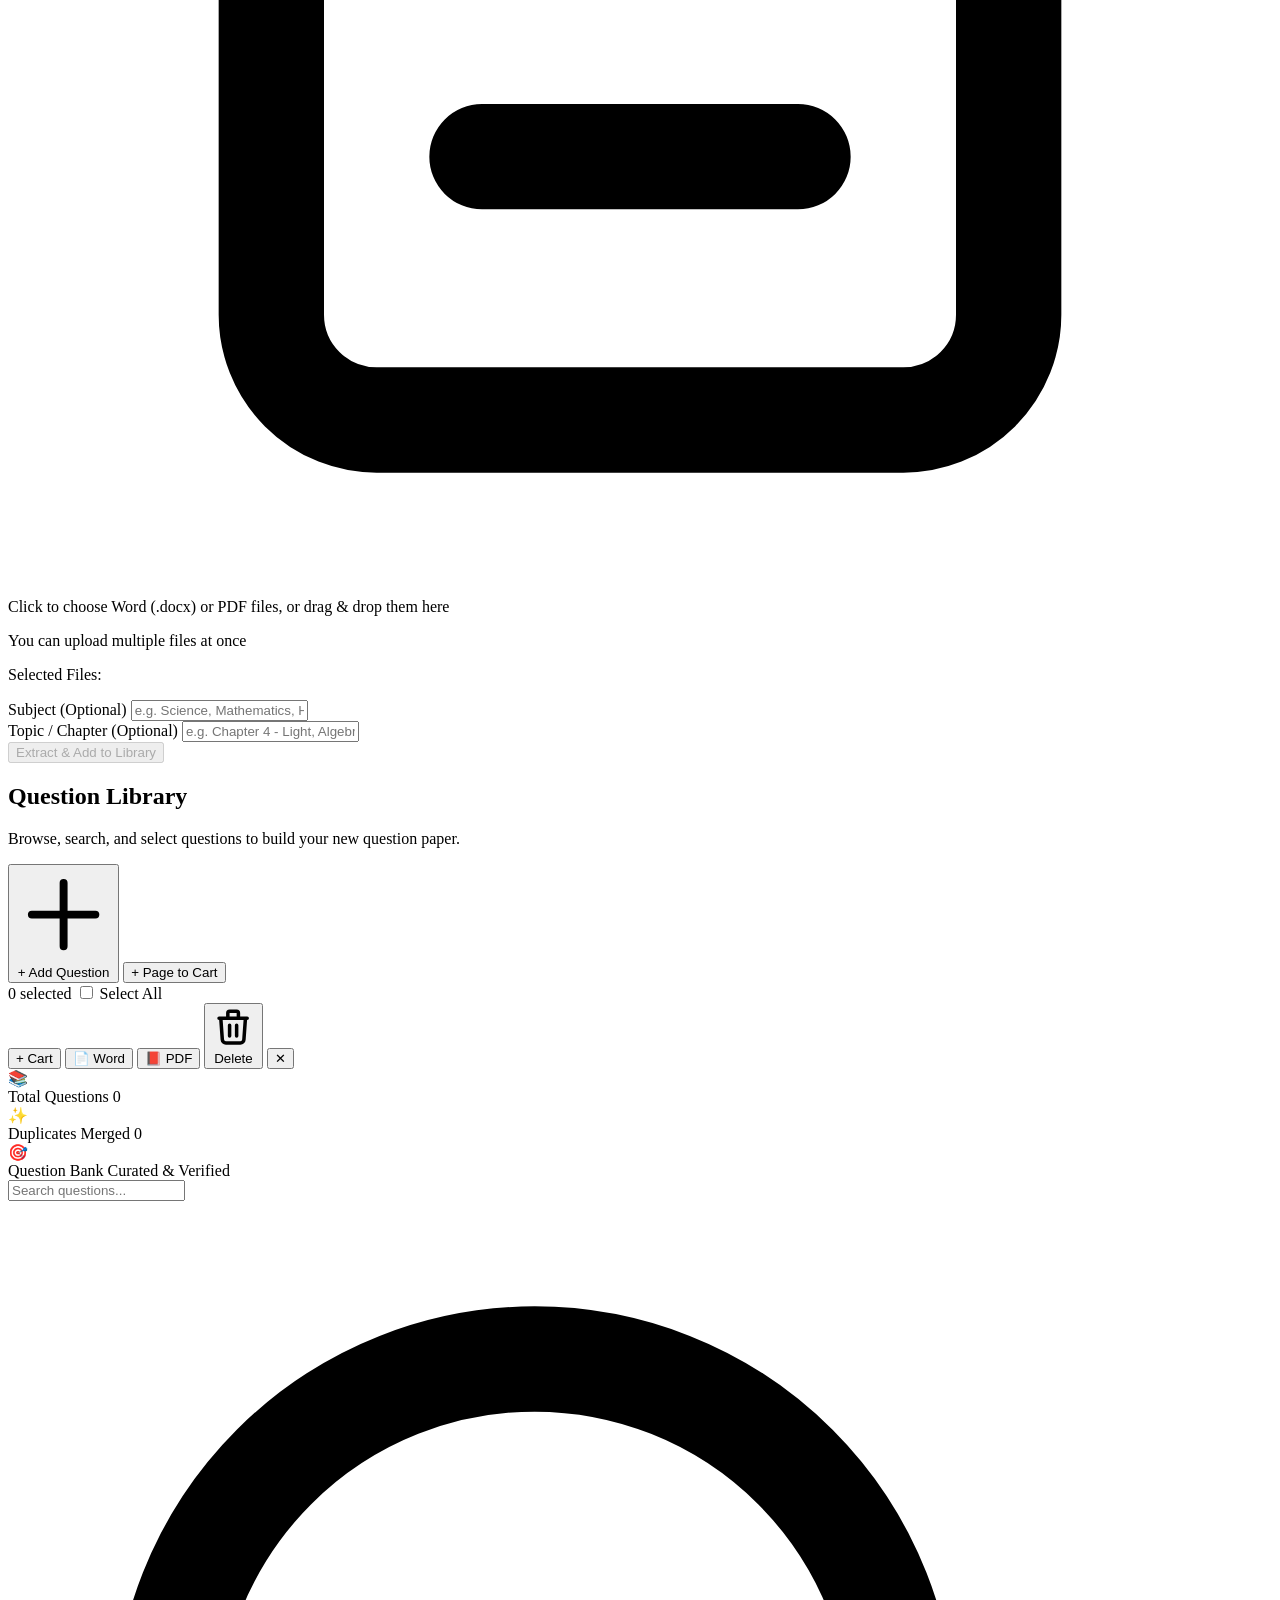
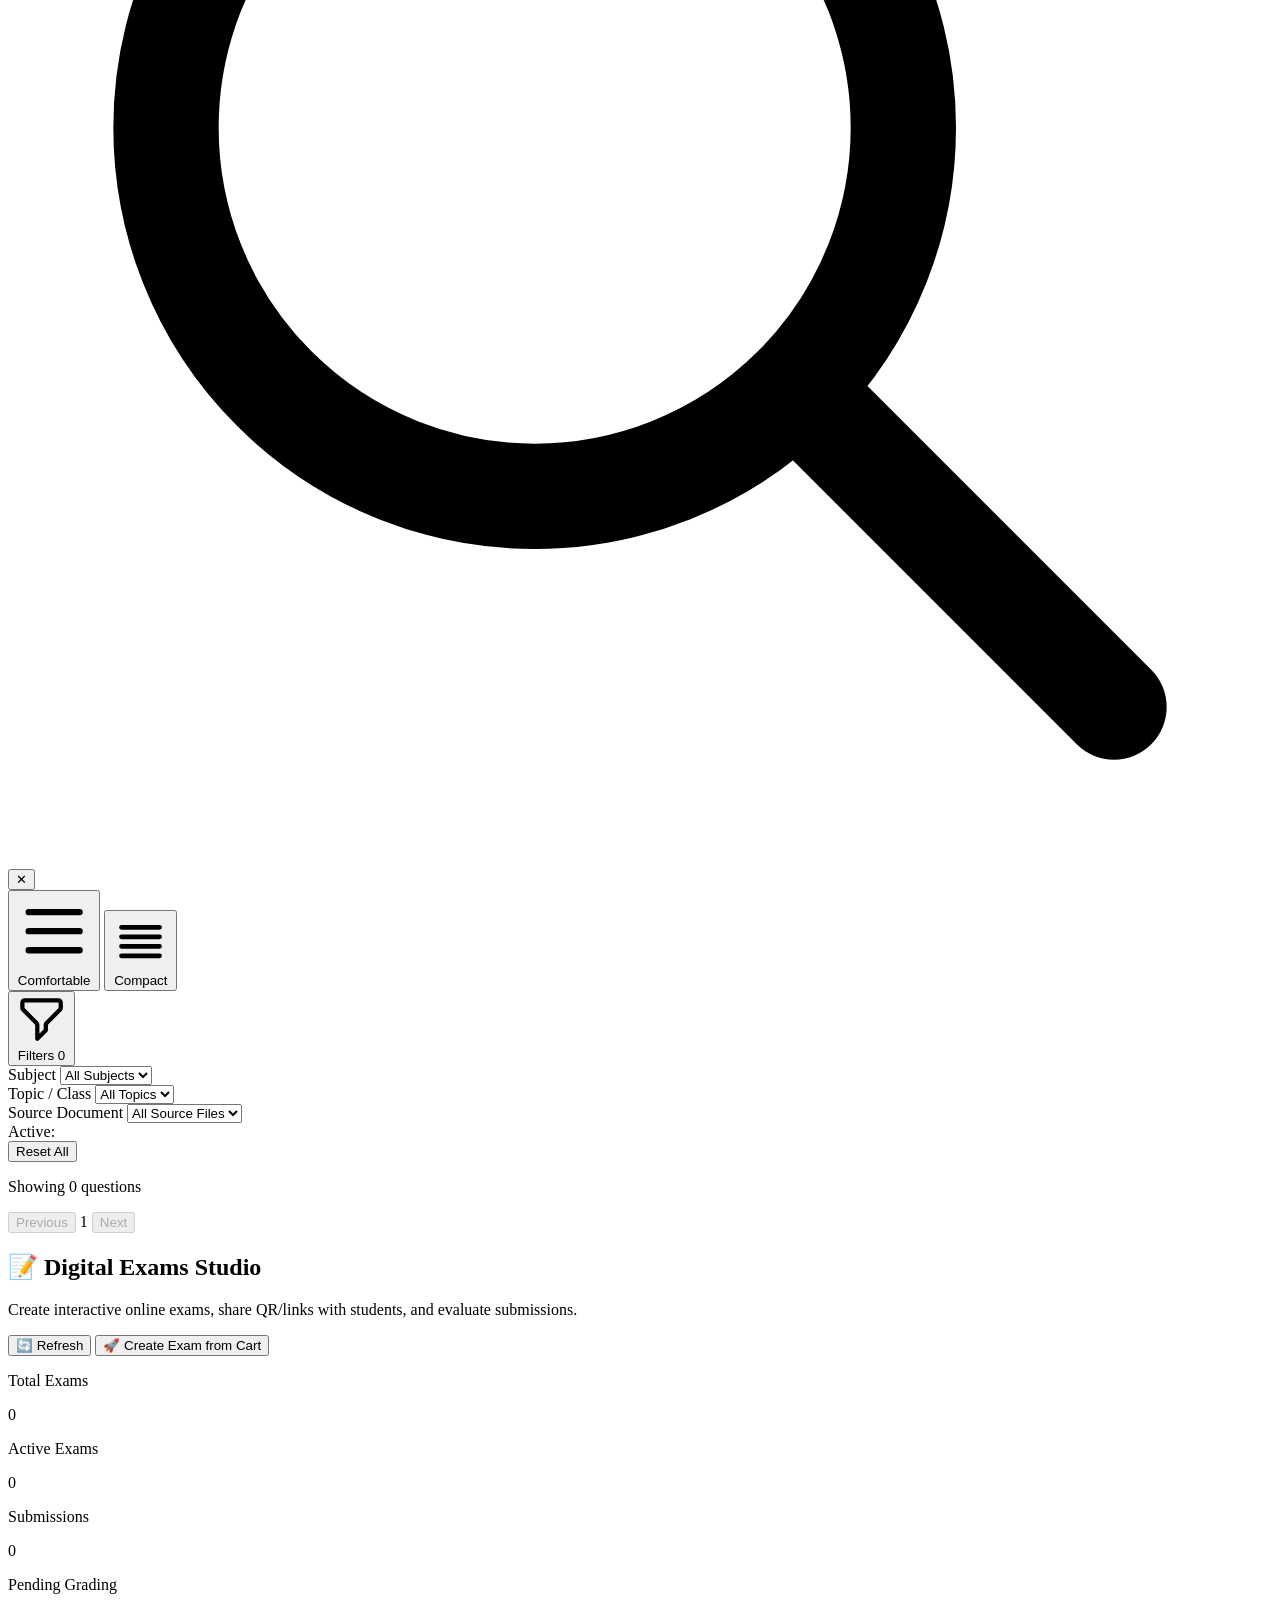
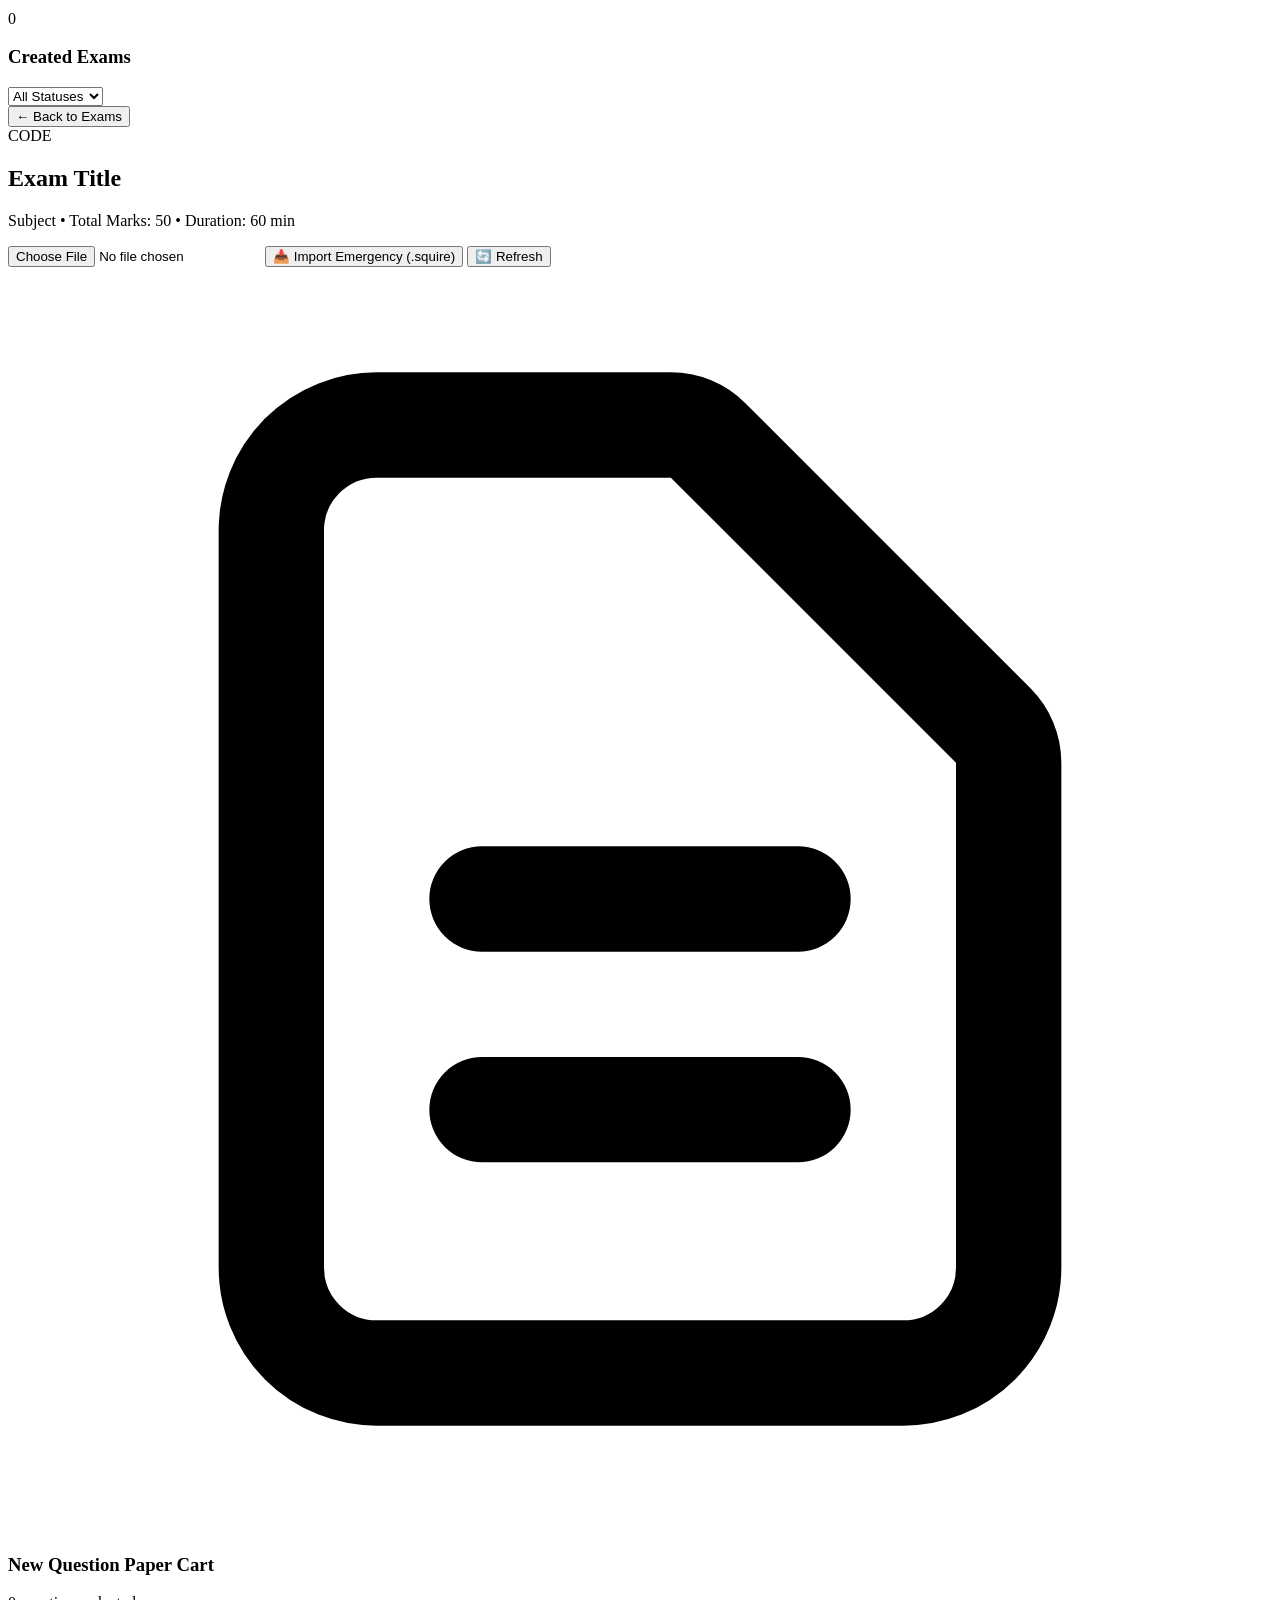
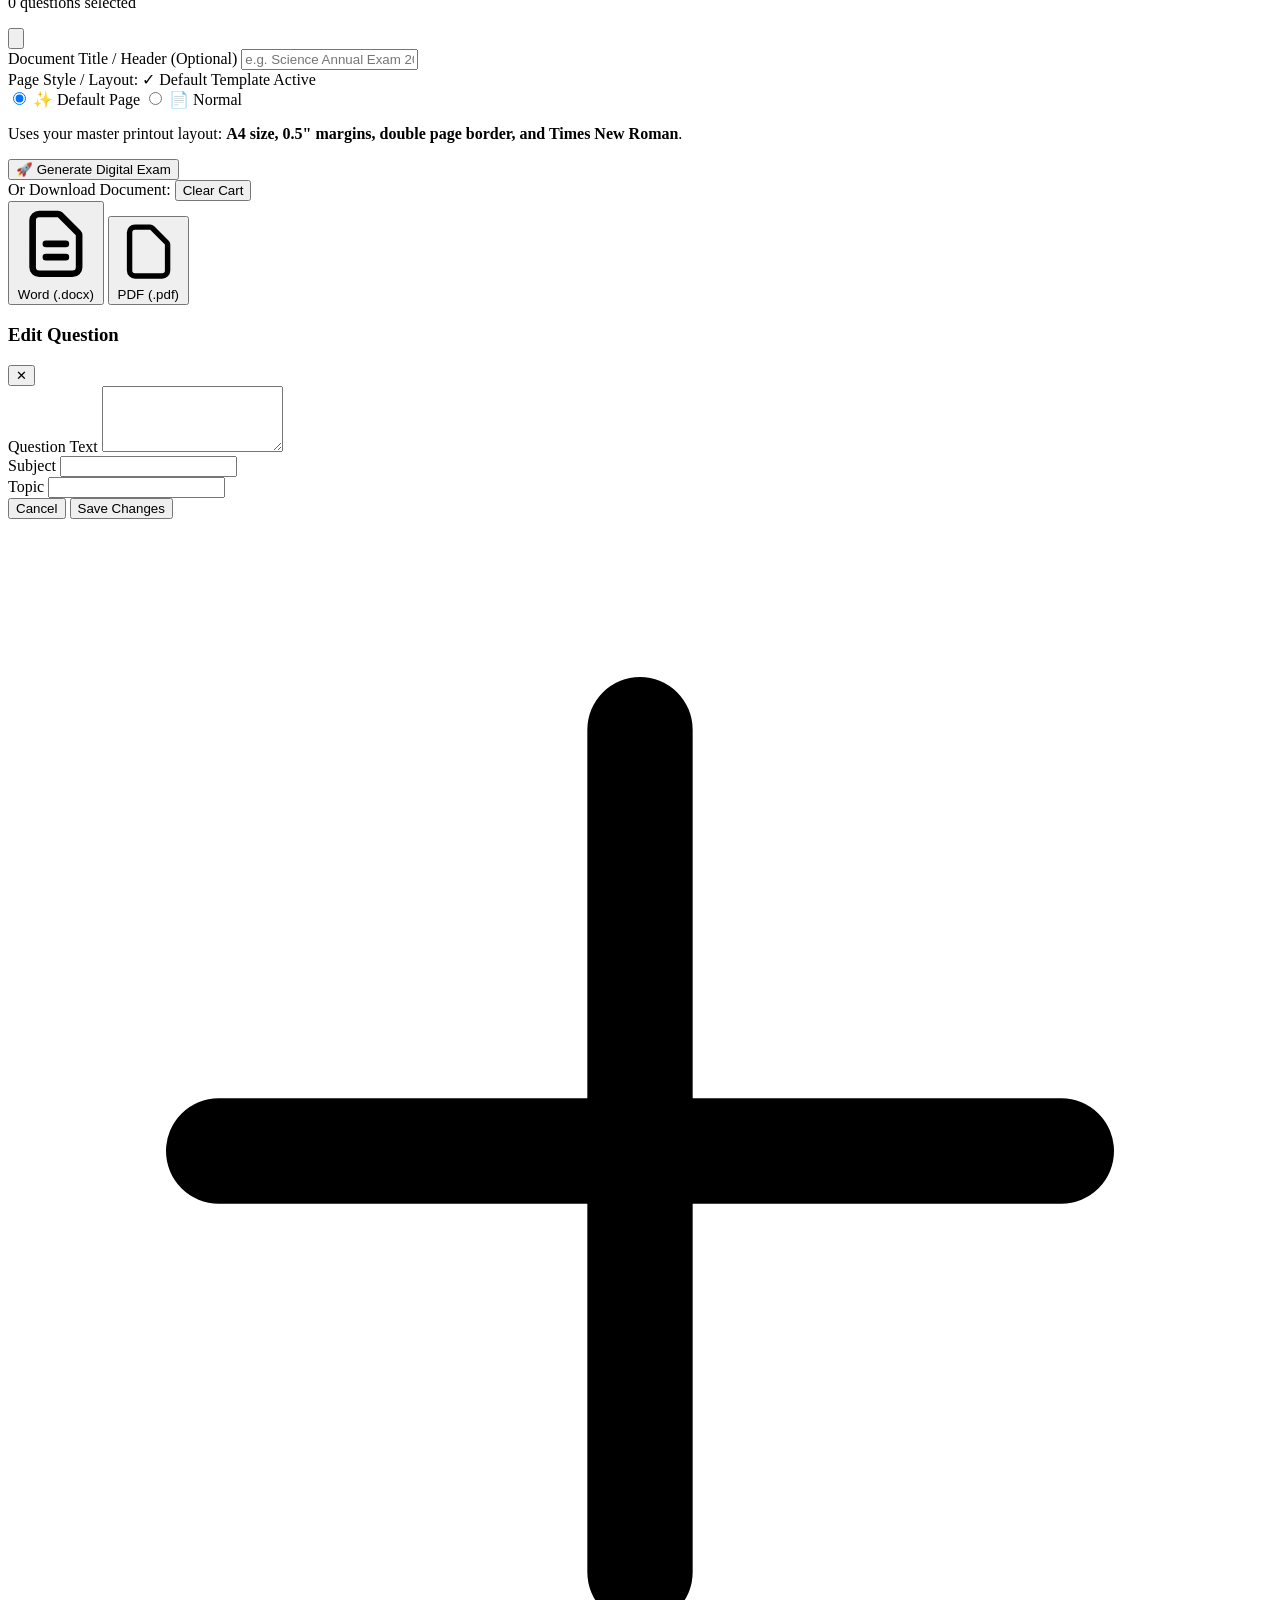
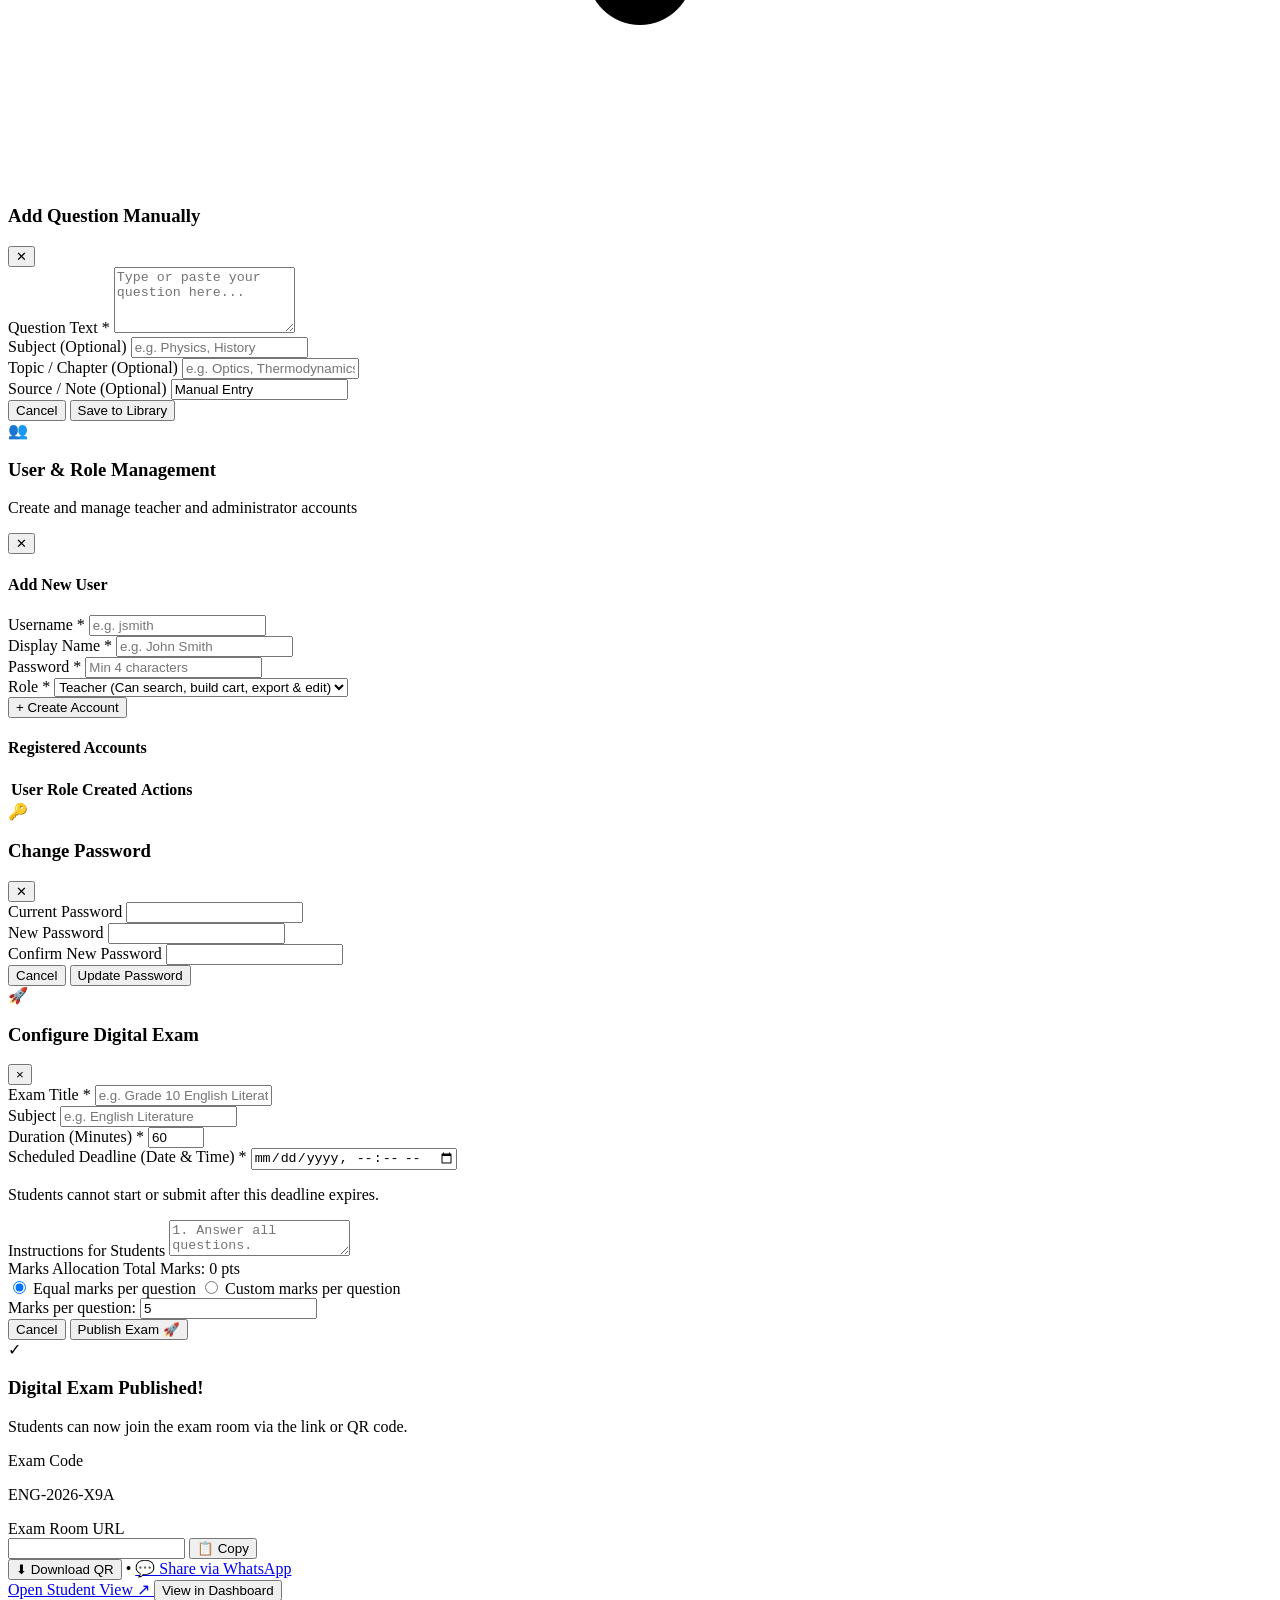
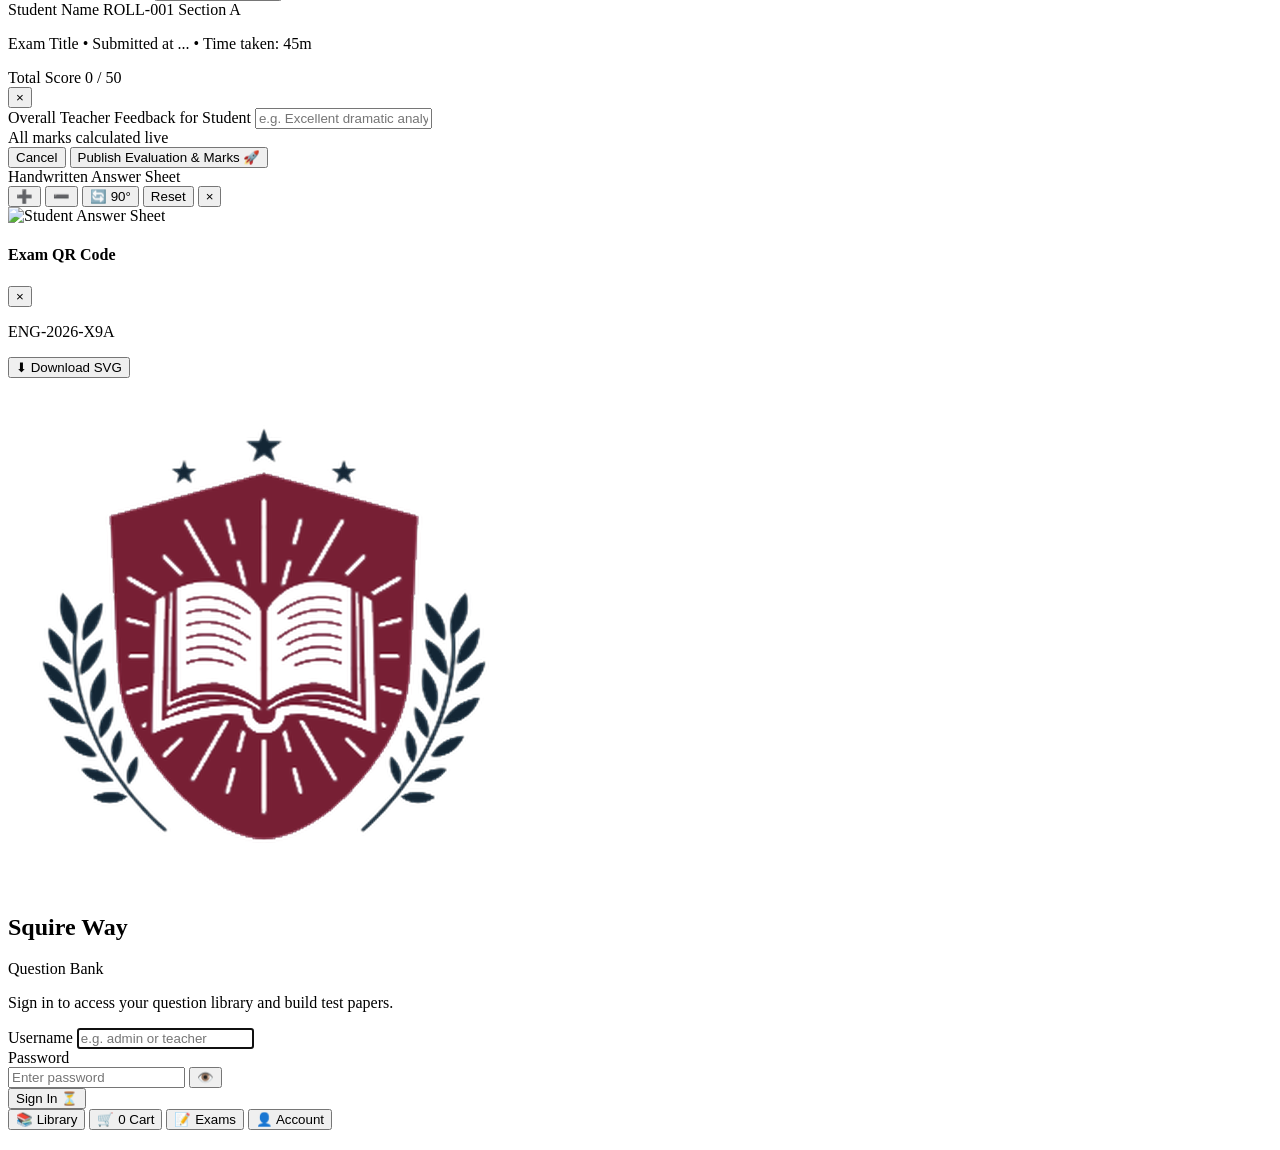
==== commit 4f38f057: "feat(polish): complete quality & ergonomics polish across library, exam room, and grading studio" ====
--- a/static/index.html
+++ b/static/index.html
@@ -324,10 +324,11 @@
                 <!-- Search & Filters Toggle Row -->
                 <div class="flex items-center gap-2">
                     <div class="relative flex-1">
-                        <input type="text" id="search-input" placeholder="Search questions..." class="w-full text-sm pl-9 pr-3 py-2.5 rounded-xl border border-slate-200 dark:border-slate-700 bg-white dark:bg-slate-900 text-slate-900 dark:text-slate-100 placeholder-slate-400 dark:placeholder-slate-500 focus:outline-none focus:ring-2 focus:ring-brand-500/20 focus:border-brand-500">
+                        <input type="text" id="search-input" placeholder="Search questions..." class="w-full text-sm pl-9 pr-8 py-2.5 rounded-xl border border-slate-200 dark:border-slate-700 bg-white dark:bg-slate-900 text-slate-900 dark:text-slate-100 placeholder-slate-400 dark:placeholder-slate-500 focus:outline-none focus:ring-2 focus:ring-brand-500/20 focus:border-brand-500">
                         <svg class="w-4 h-4 text-slate-400 absolute left-3 top-3.5" fill="none" stroke="currentColor" viewBox="0 0 24 24">
                             <path stroke-linecap="round" stroke-linejoin="round" stroke-width="2" d="M21 21l-6-6m2-5a7 7 0 11-14 0 7 7 0 0114 0z" />
                         </svg>
+                        <button id="clear-search-btn" type="button" class="hidden absolute right-2.5 top-2.5 text-slate-400 hover:text-slate-600 dark:hover:text-slate-200 p-1 rounded-full text-xs font-bold transition cursor-pointer" title="Clear search">✕</button>
                     </div>
 
                     <!-- View Density Switcher (Comfortable vs Compact) -->
@@ -377,6 +378,15 @@
                             <option value="">All Source Files</option>
                         </select>
                     </div>
+                </div>
+
+                <!-- Active Filters Status Bar -->
+                <div id="active-filters-bar" class="hidden flex flex-wrap items-center gap-1.5 pt-2.5 border-t border-slate-100 dark:border-slate-700/80 text-xs">
+                    <span class="text-slate-400 dark:text-slate-500 text-[11px] font-semibold">Active:</span>
+                    <div id="active-filter-pills" class="flex flex-wrap items-center gap-1.5"></div>
+                    <button id="reset-filters-btn" type="button" class="text-brand-600 dark:text-brand-400 font-bold hover:underline ml-auto text-xs cursor-pointer flex items-center space-x-1">
+                        <span>Reset All</span>
+                    </button>
                 </div>
             </div>
 
@@ -1050,6 +1060,6 @@
     </nav>
 
     <!-- Application Script -->
-    <script src="/static/app.js?v=3.6.1"></script>
+    <script src="/static/app.js?v=3.6.3"></script>
 </body>
 </html>
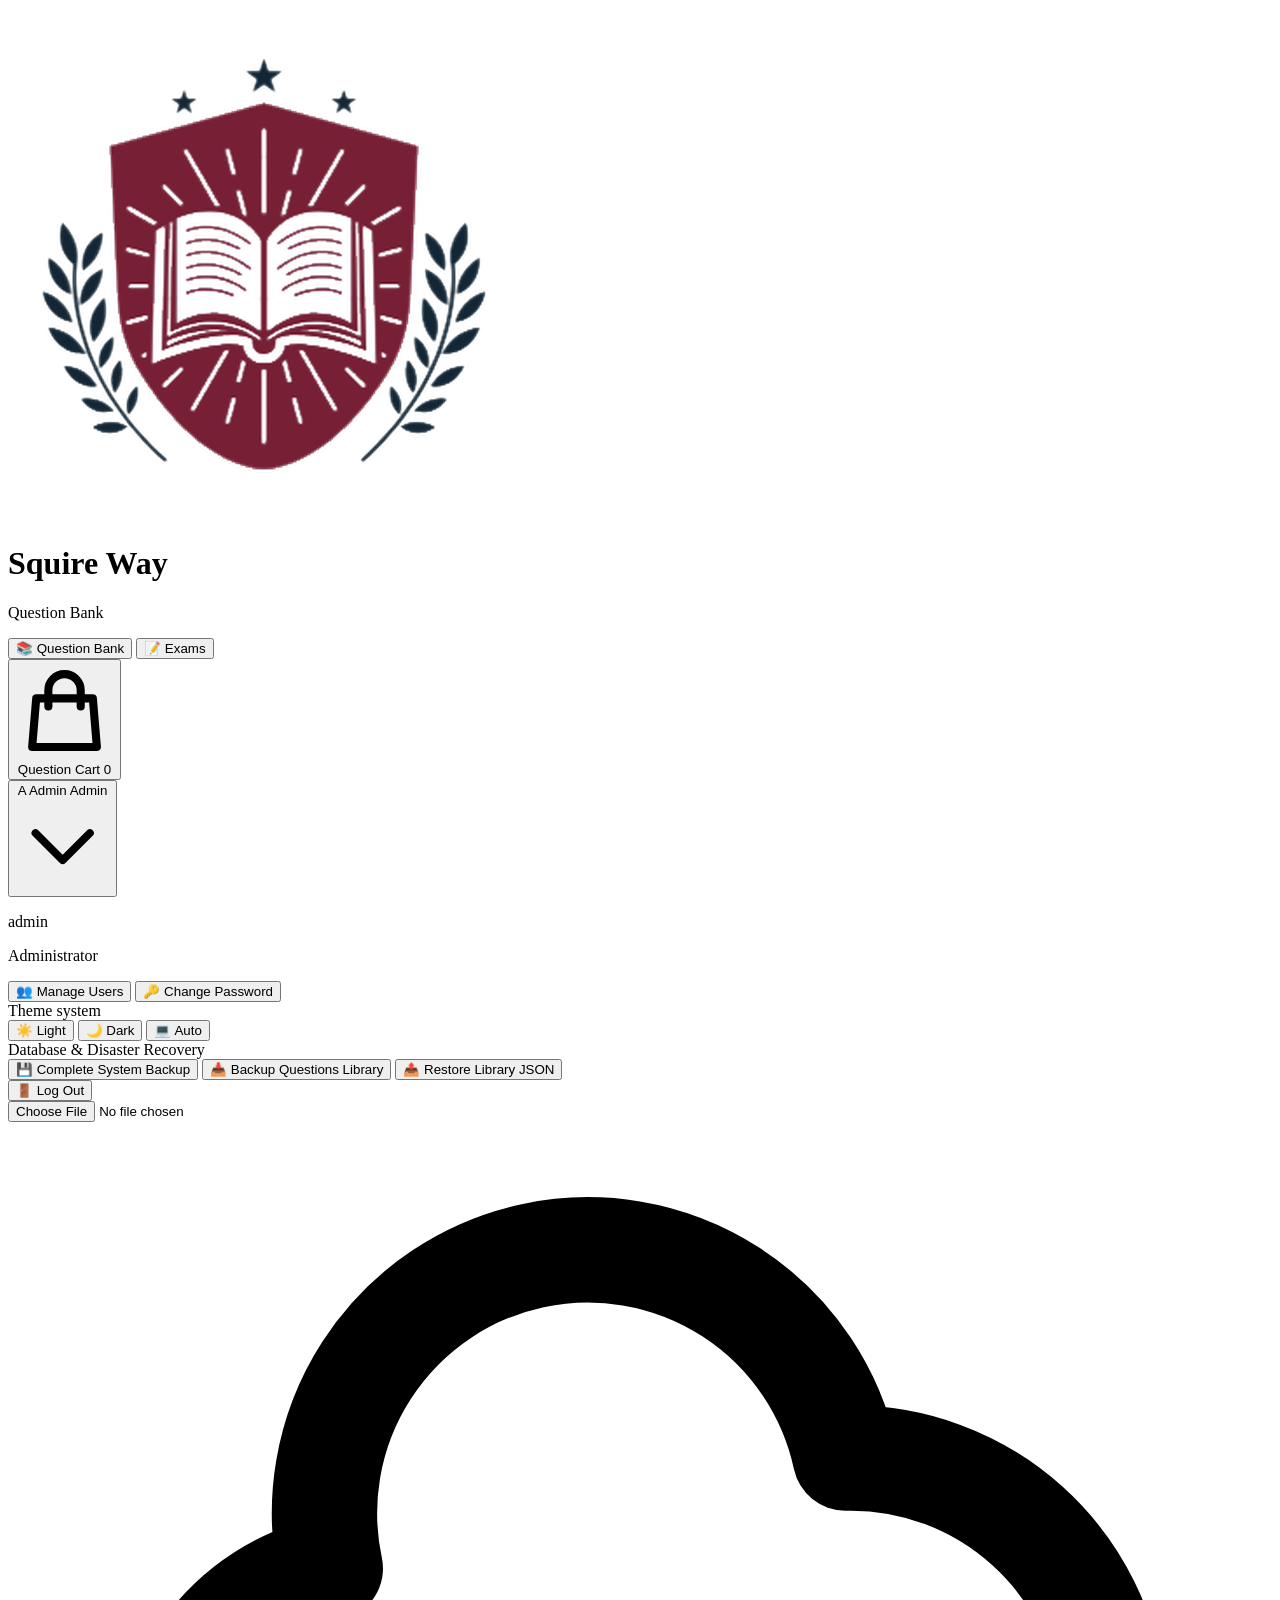
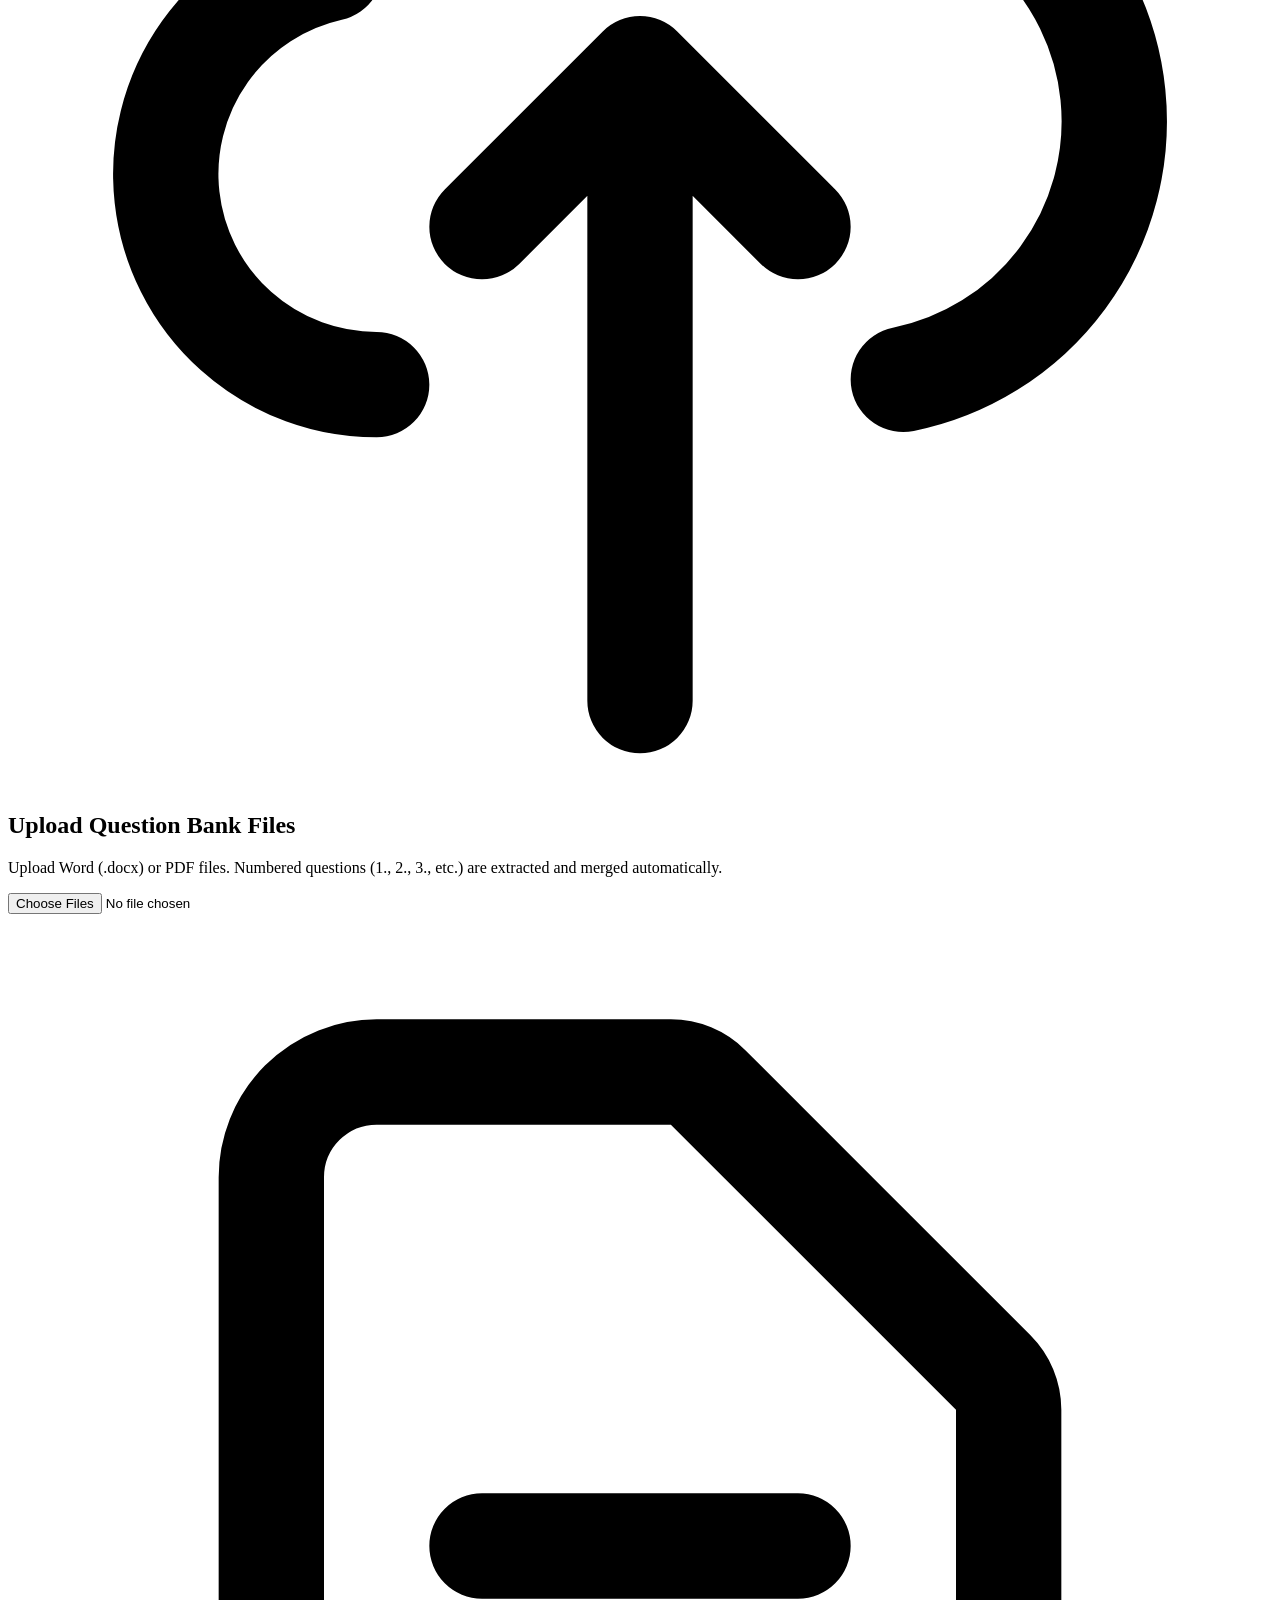
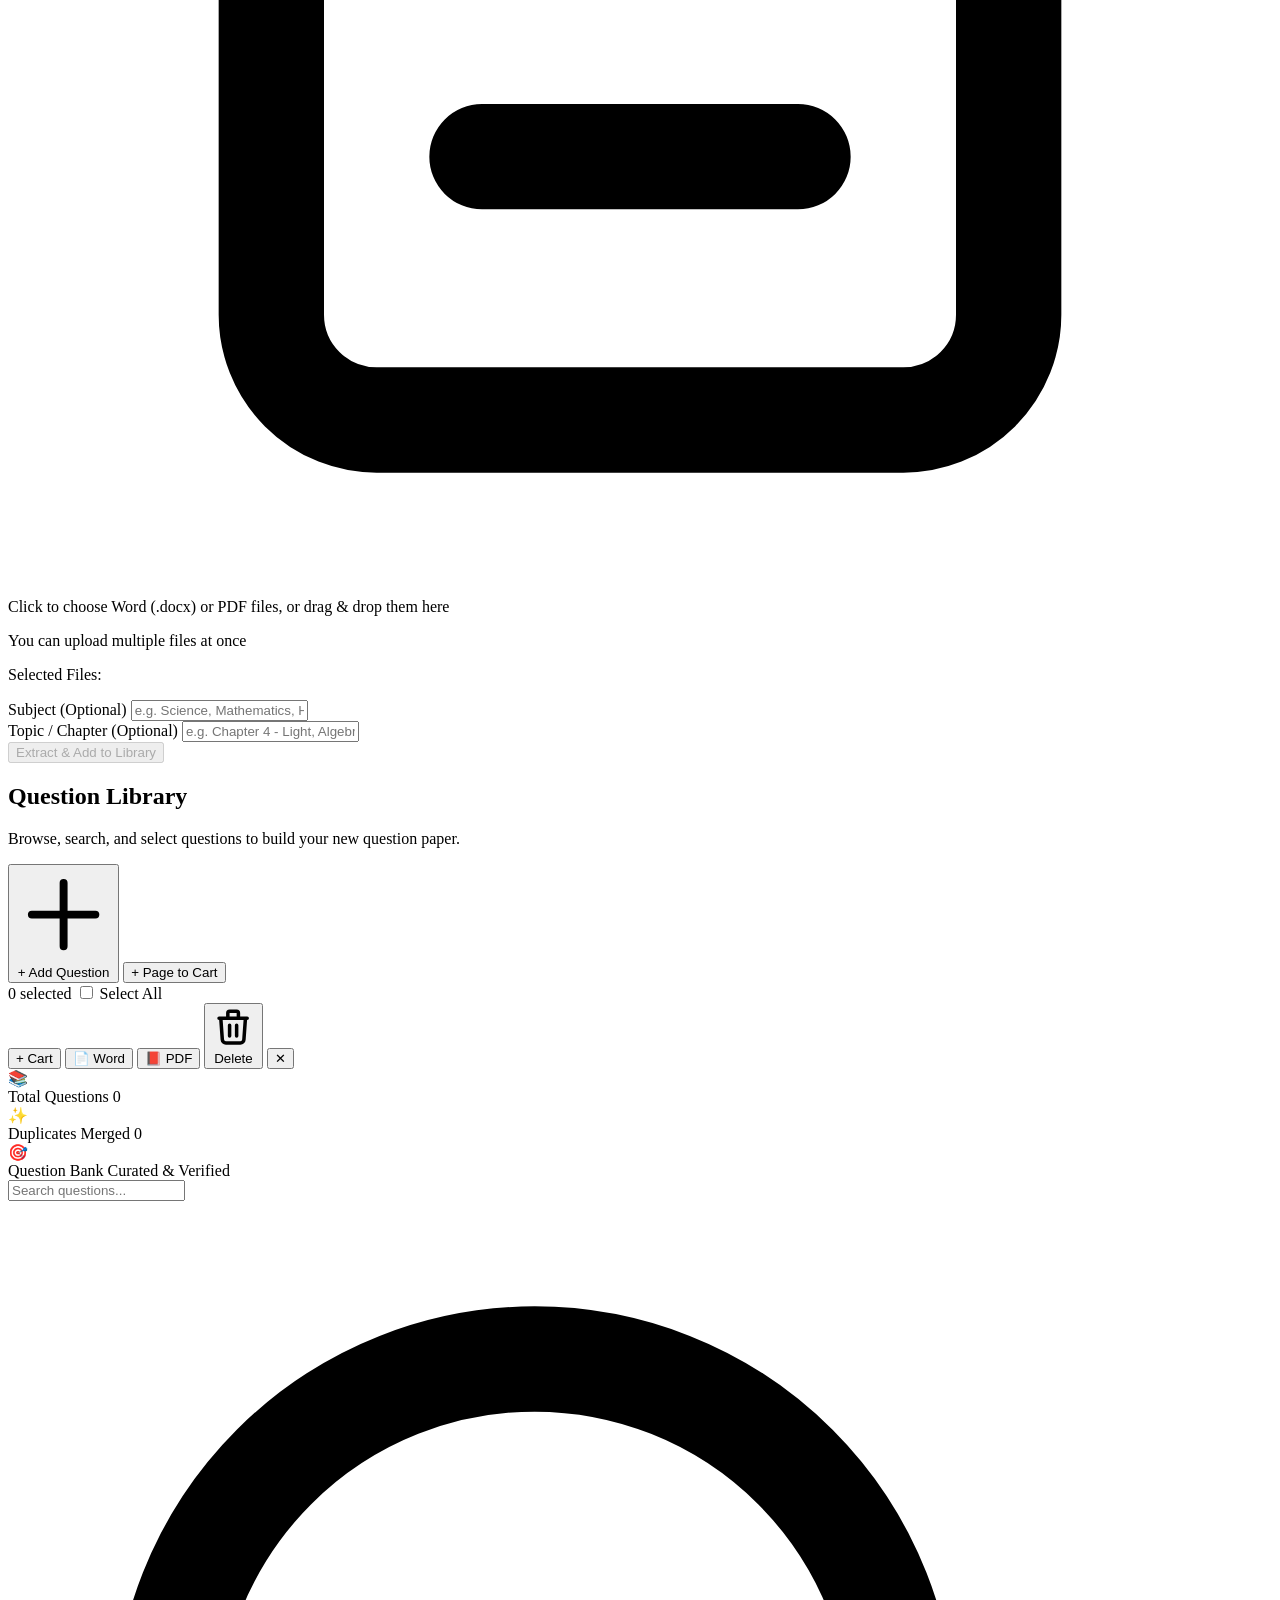
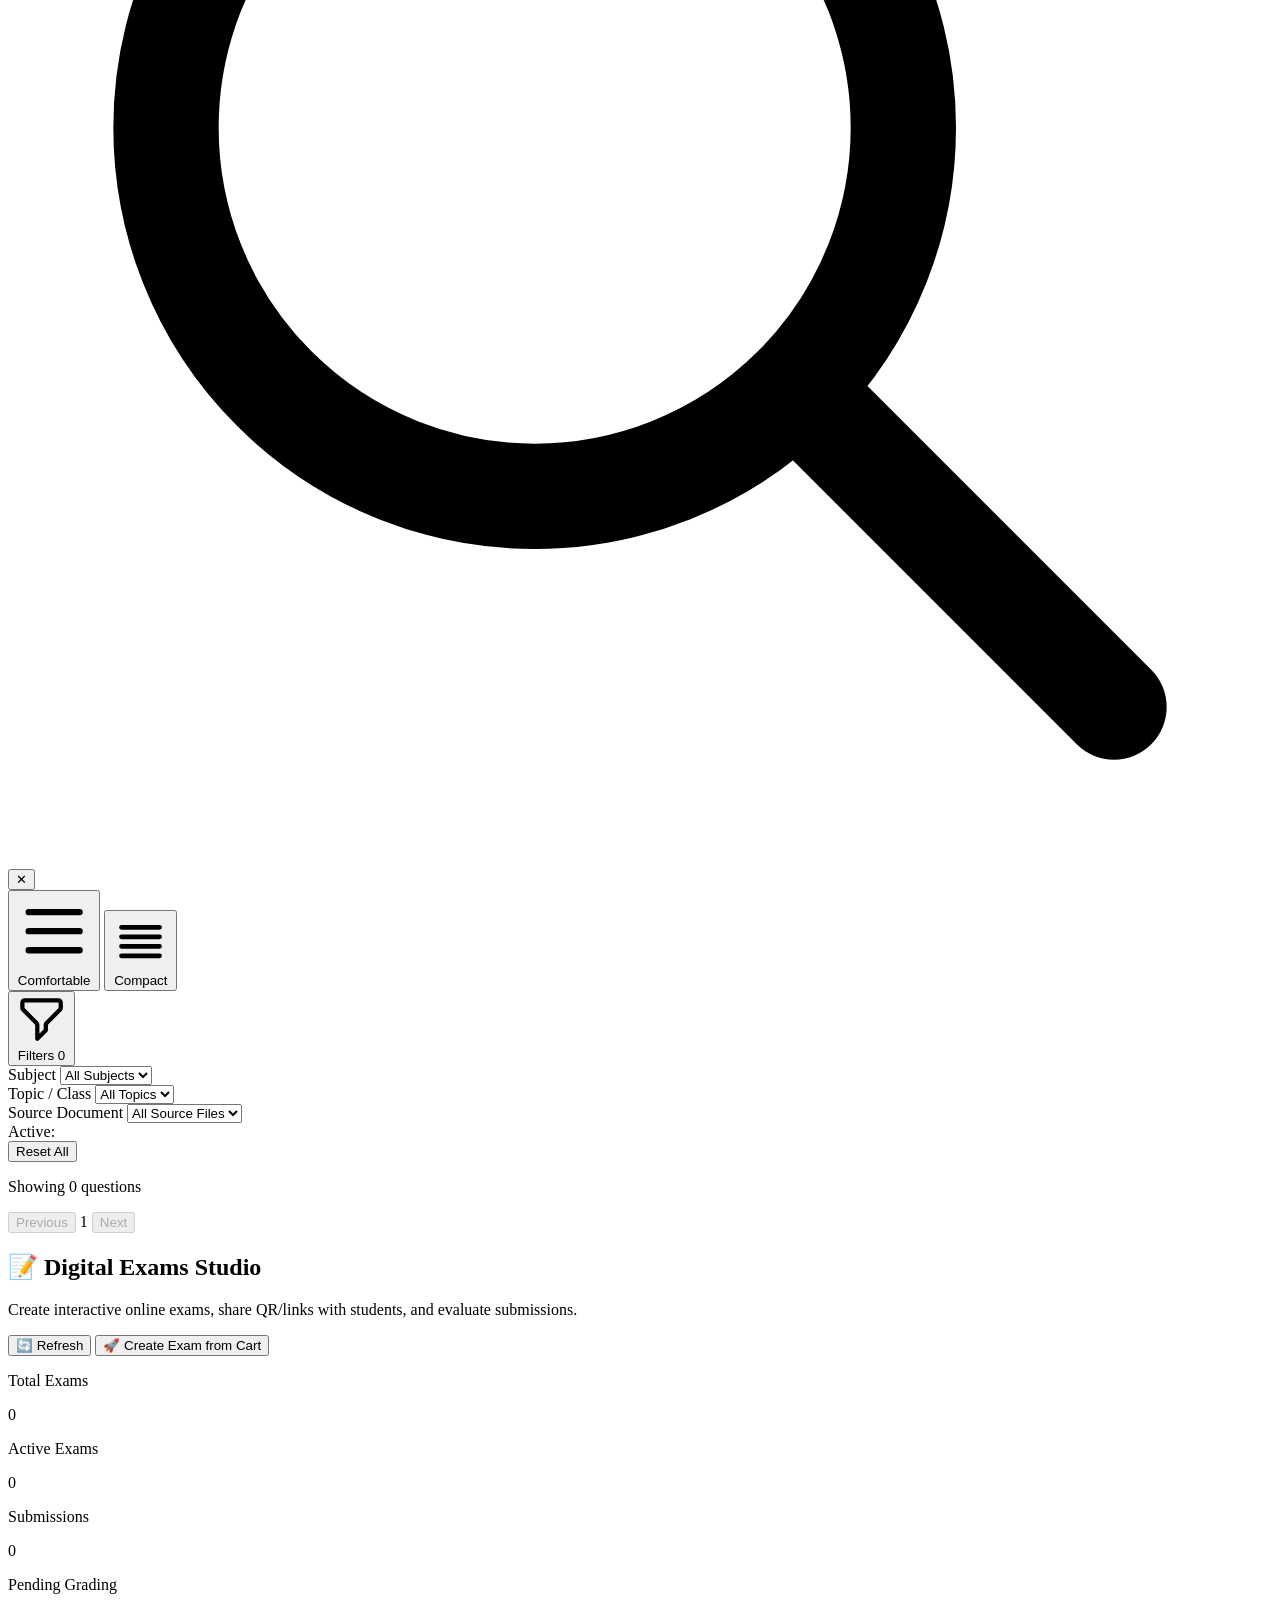
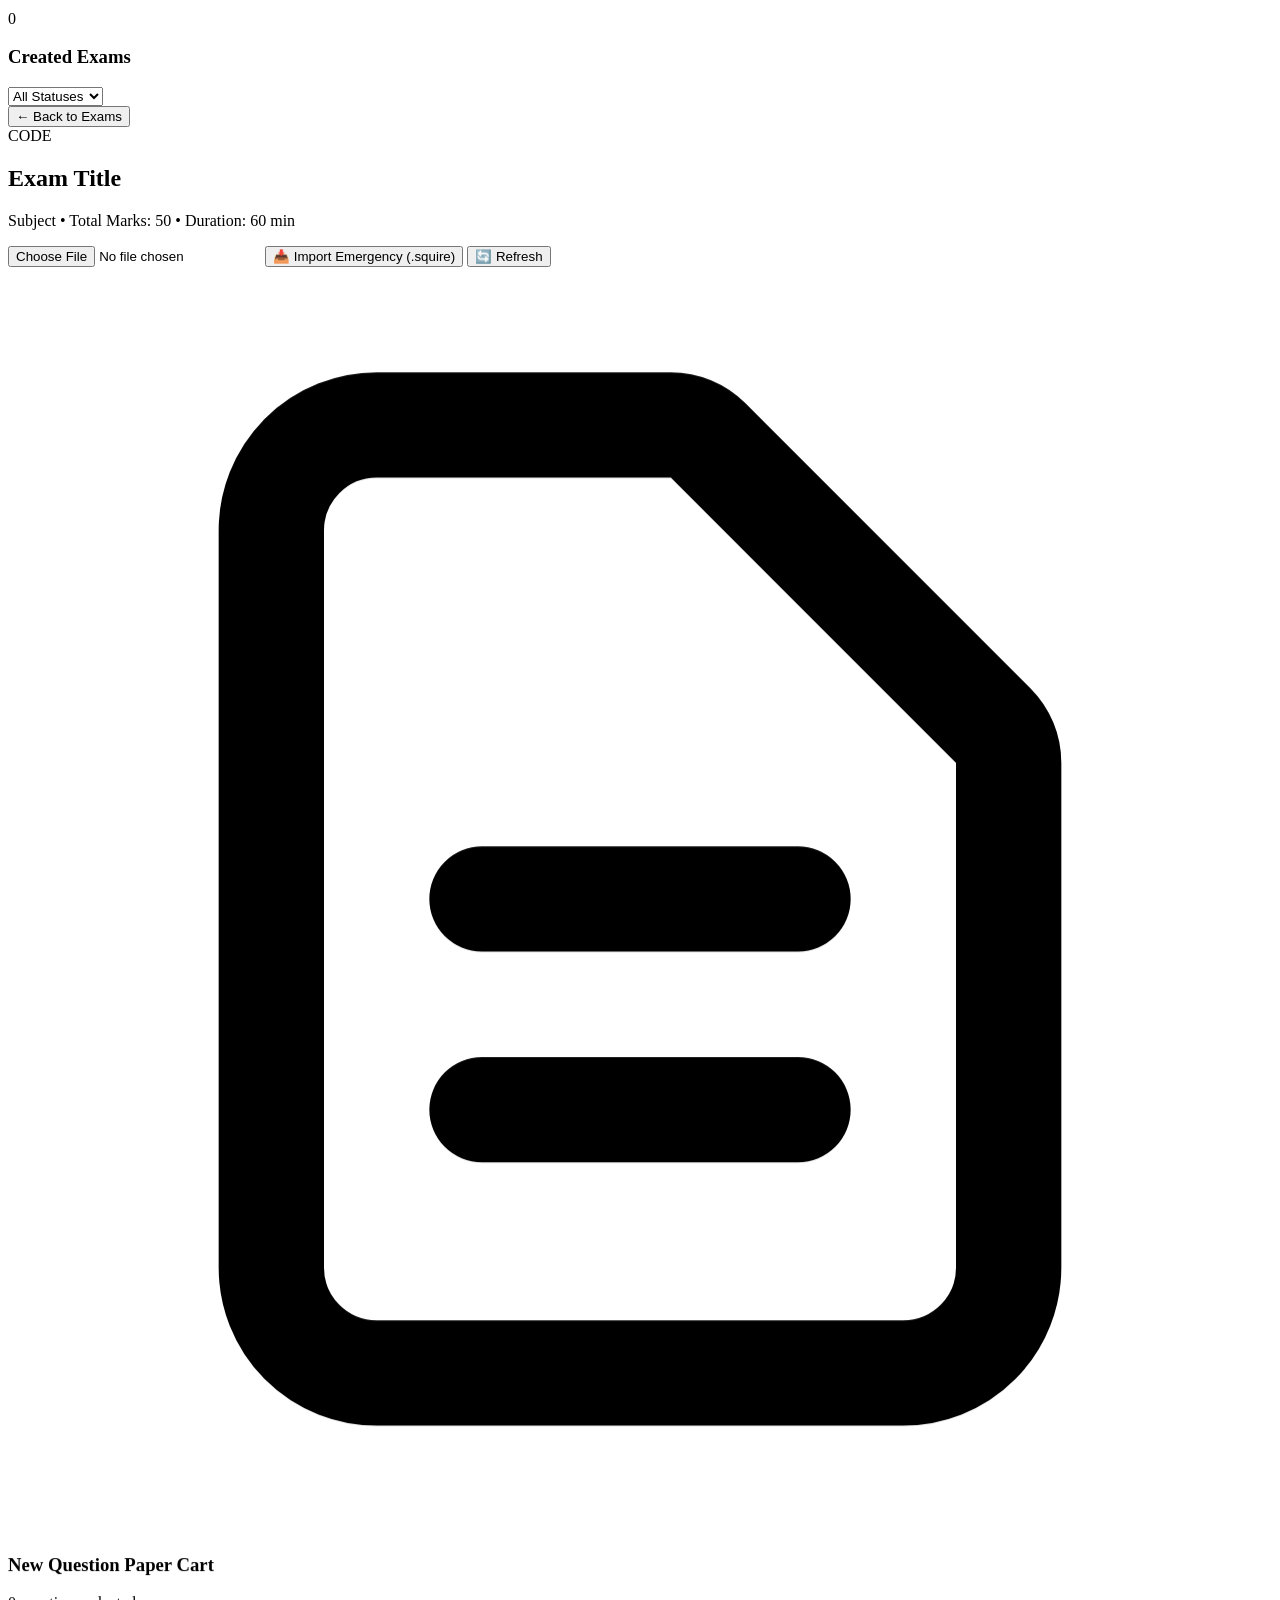
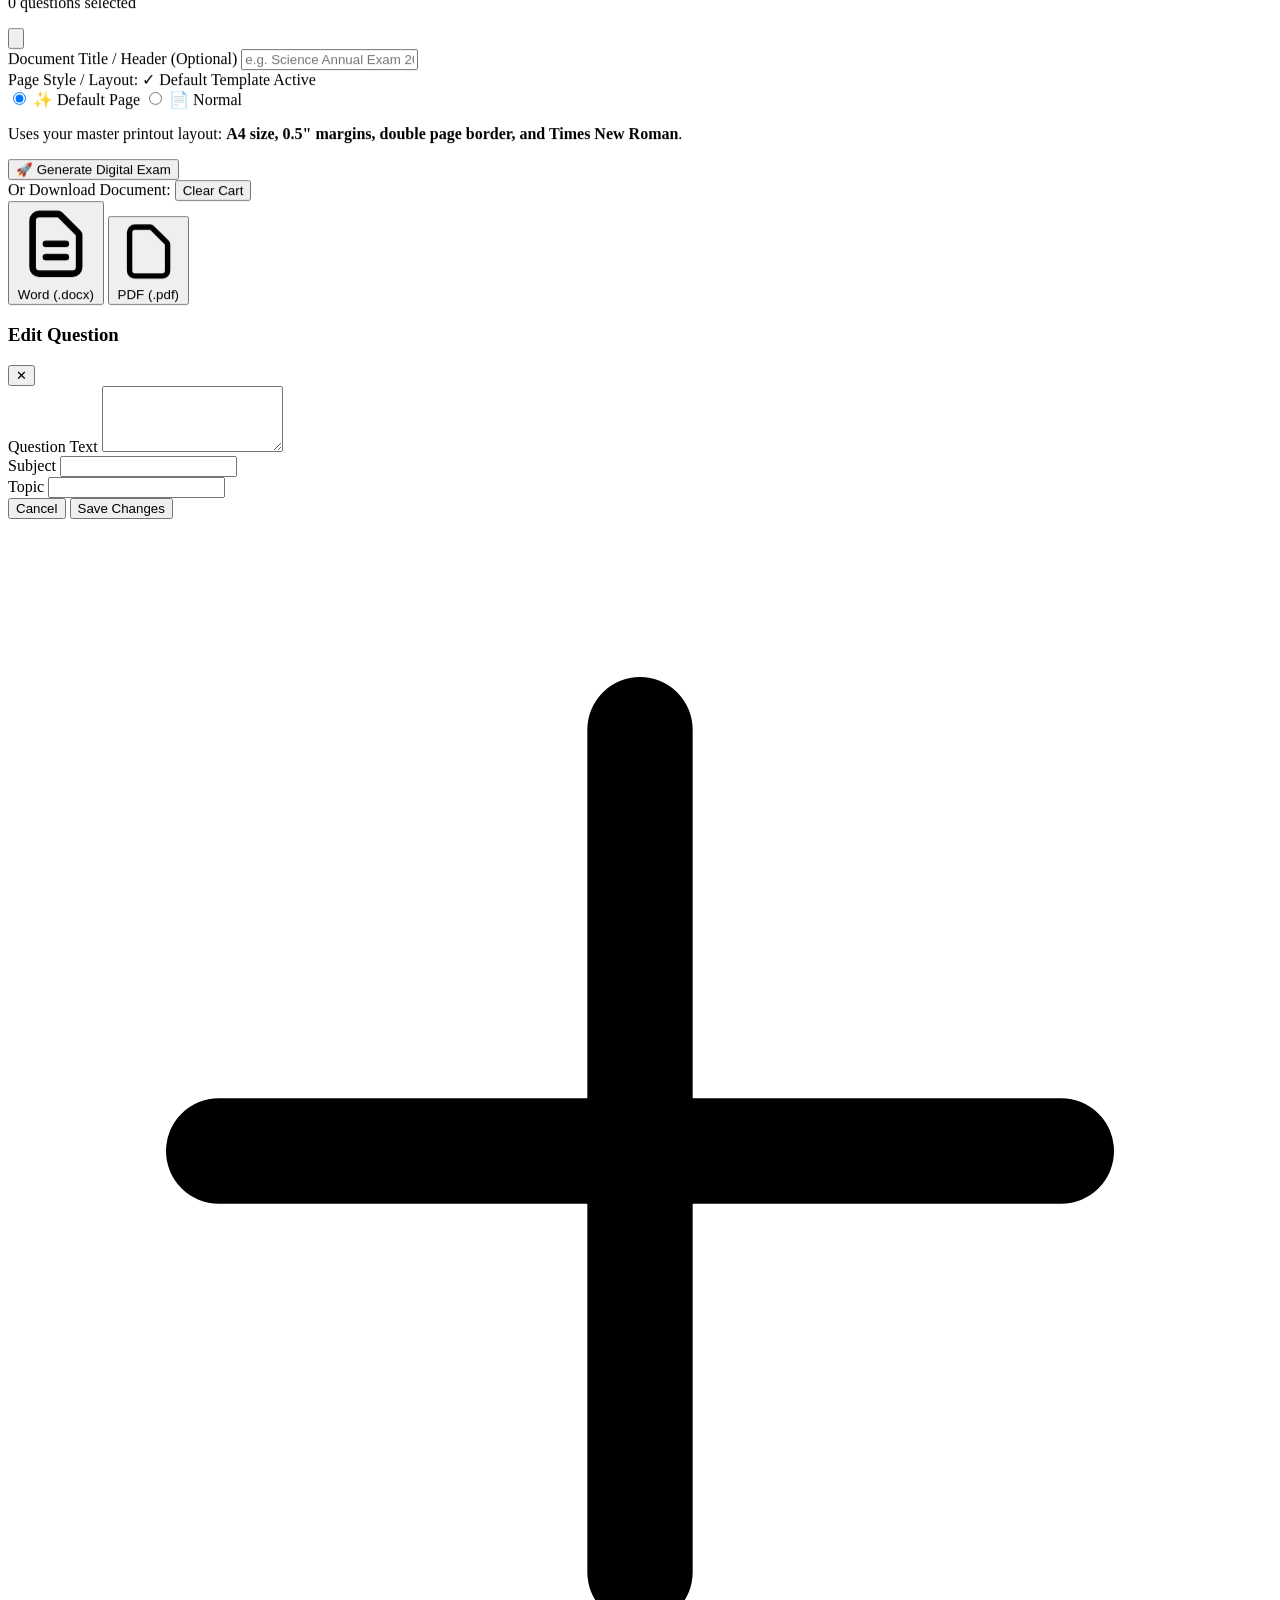
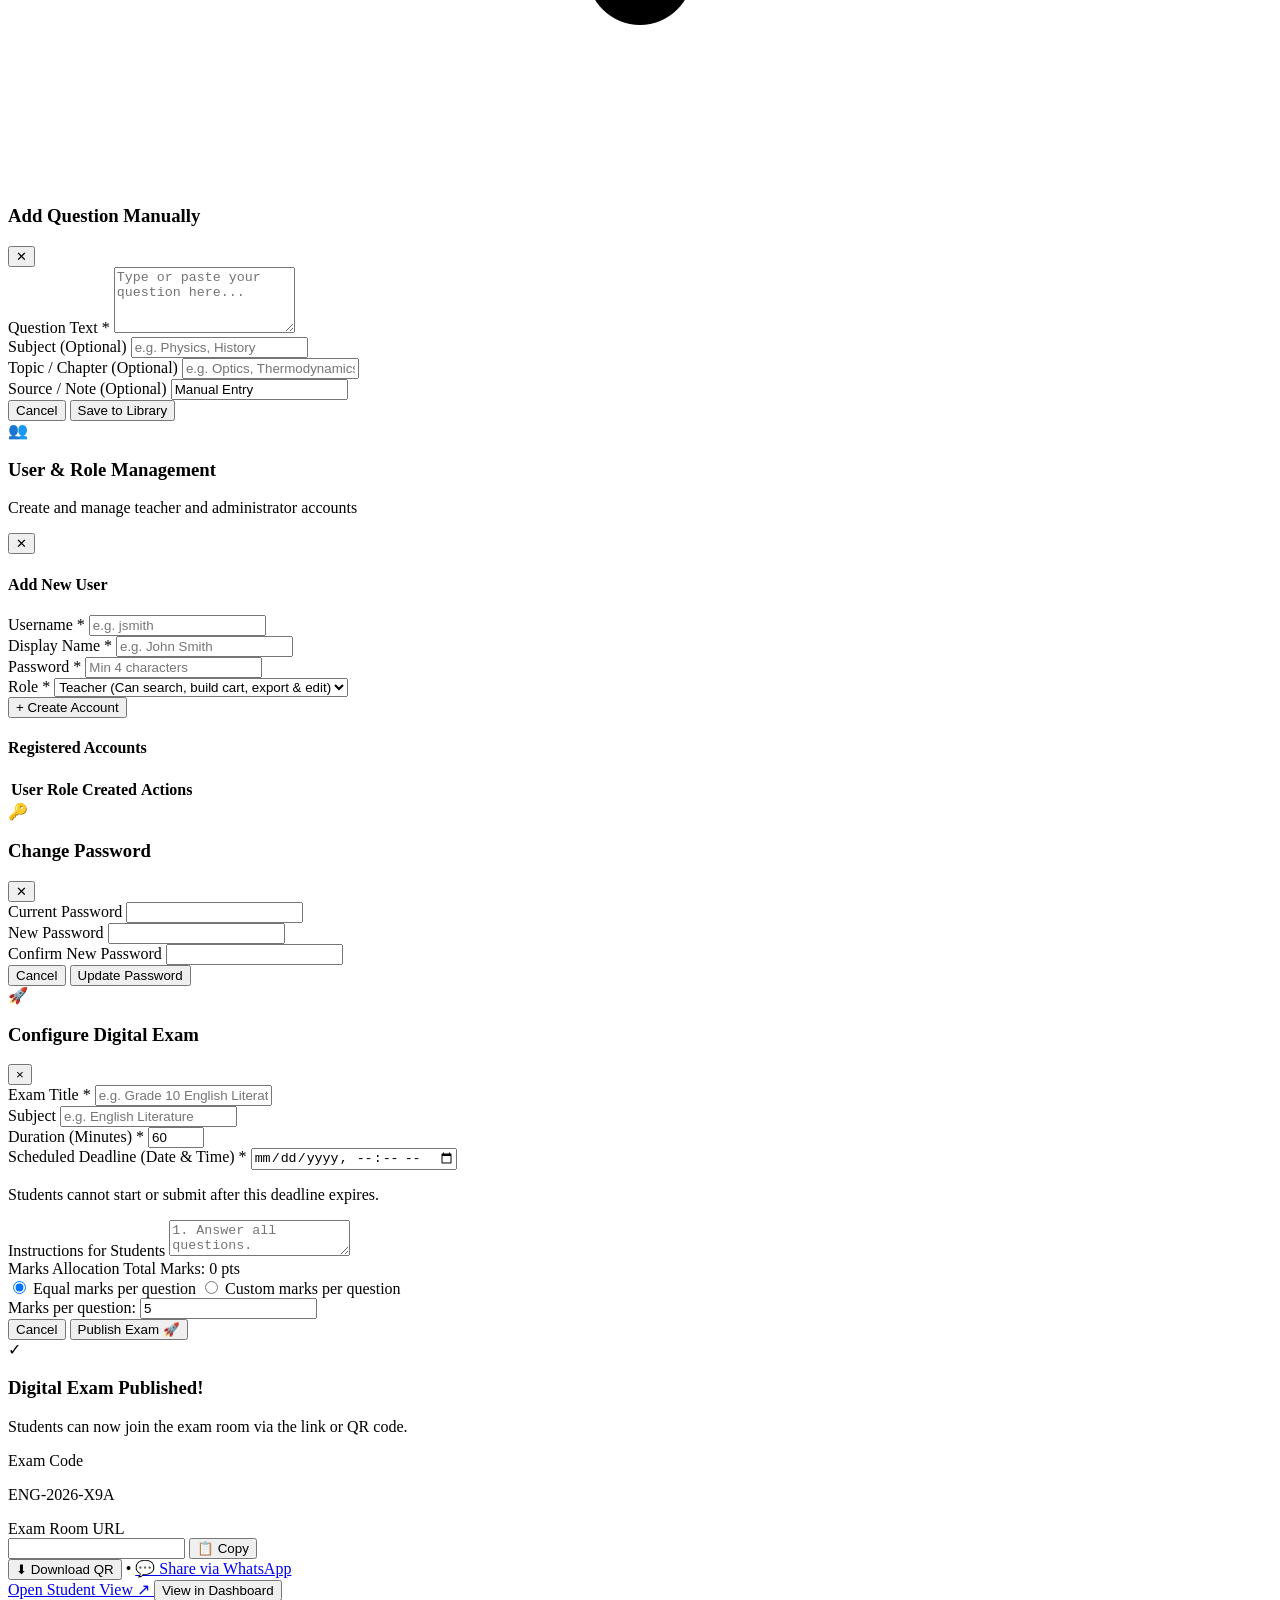
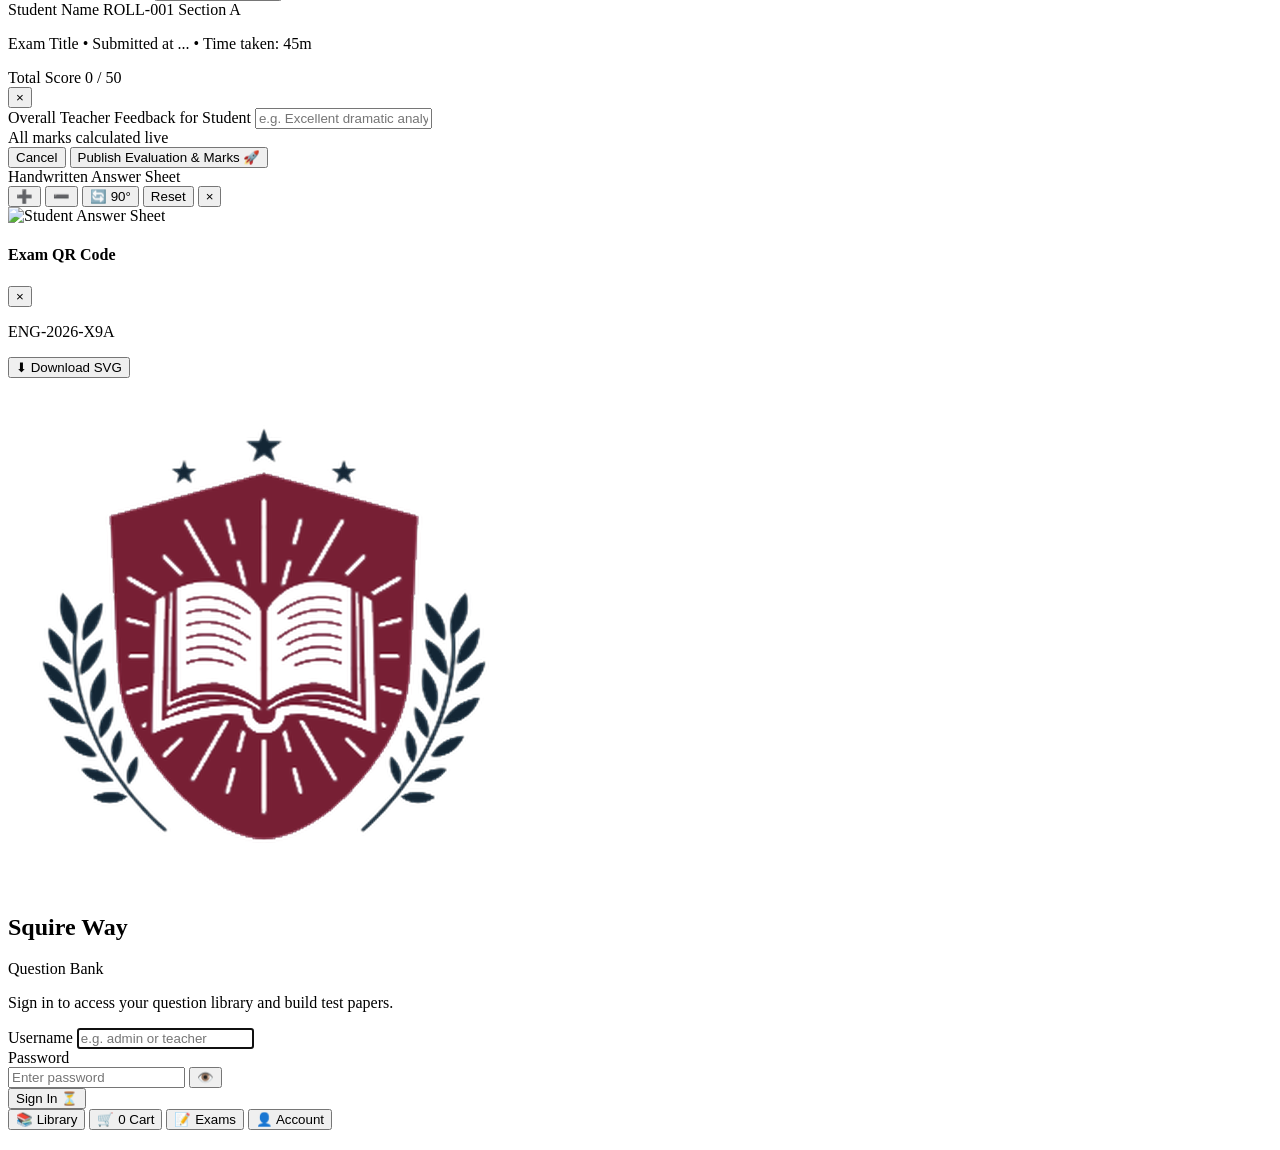
==== commit 1e542d67: "Hardening & Stress Suite: 50-user concurrency harness, edge-case payload validation, idempotent exam" ====
--- a/static/index.html
+++ b/static/index.html
@@ -1060,6 +1060,6 @@
     </nav>
 
     <!-- Application Script -->
-    <script src="/static/app.js?v=3.6.3"></script>
+    <script src="/static/app.js?v=3.6.4"></script>
 </body>
 </html>
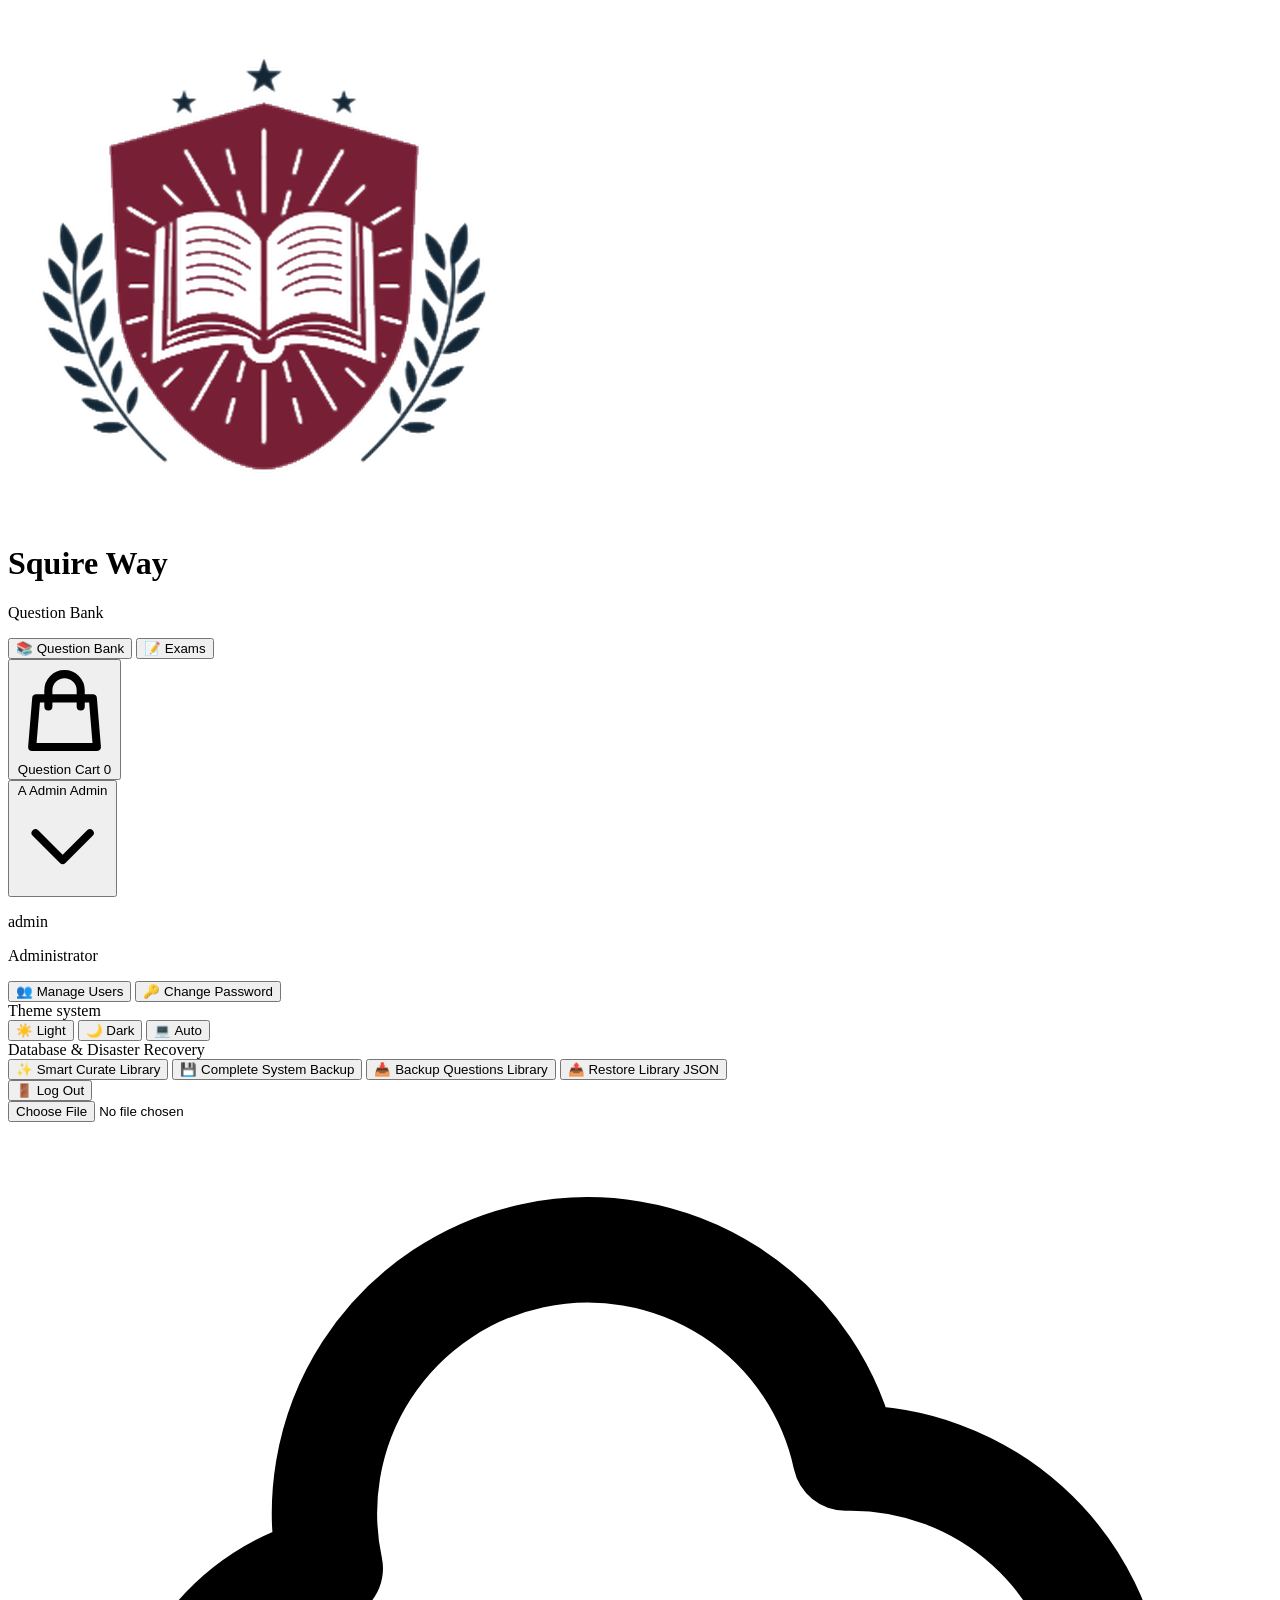
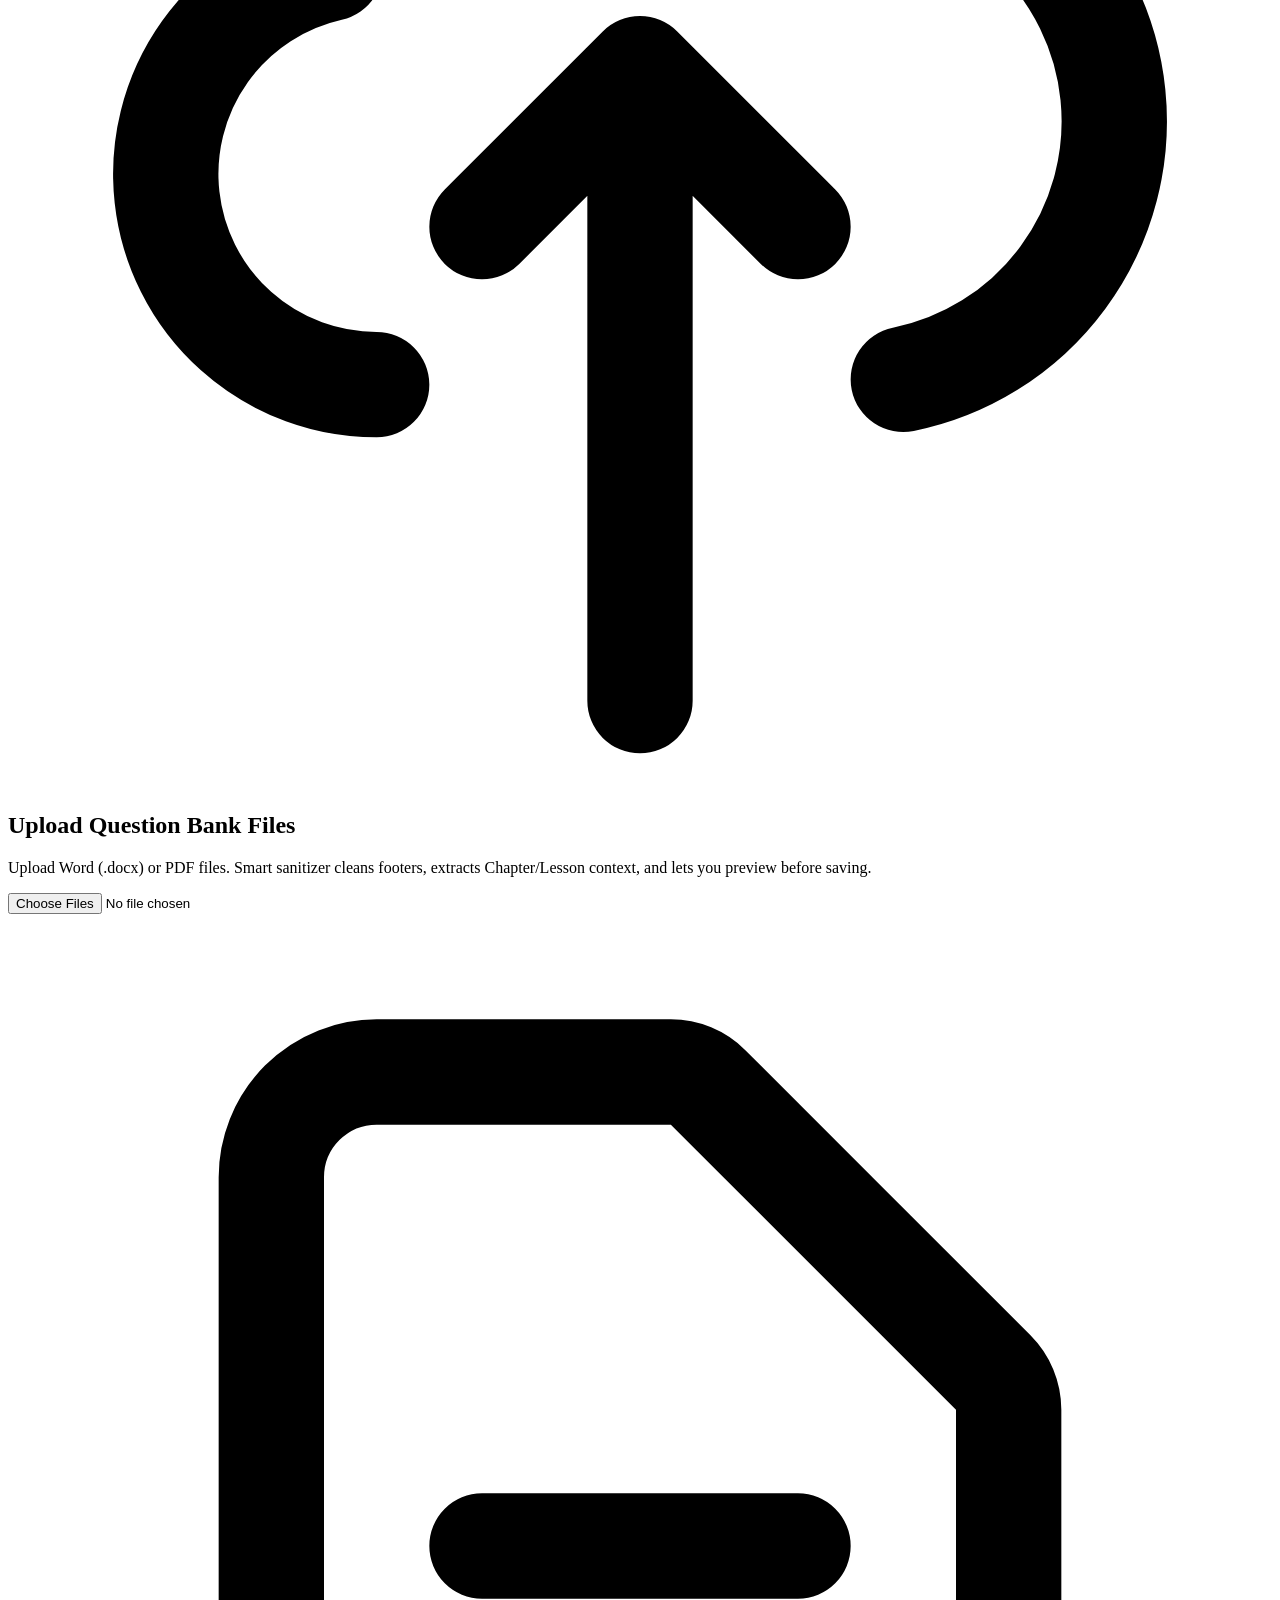
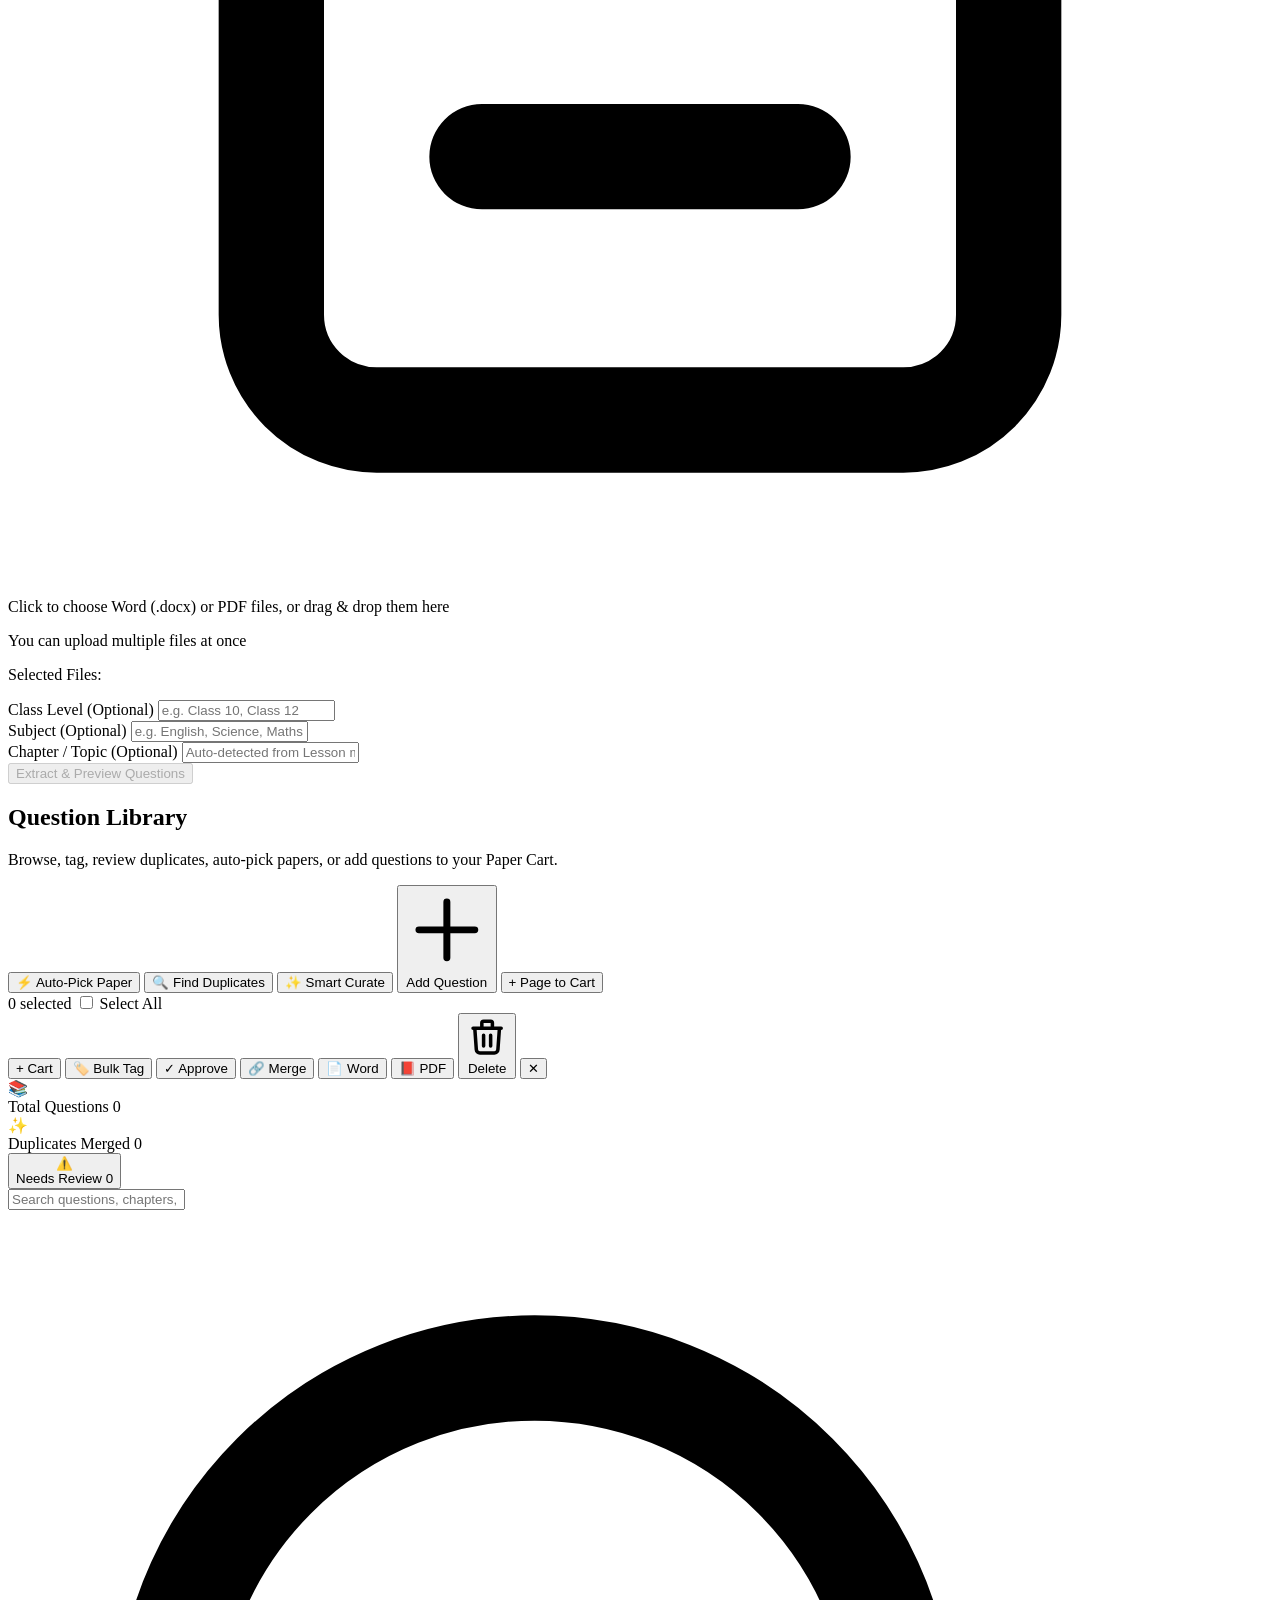
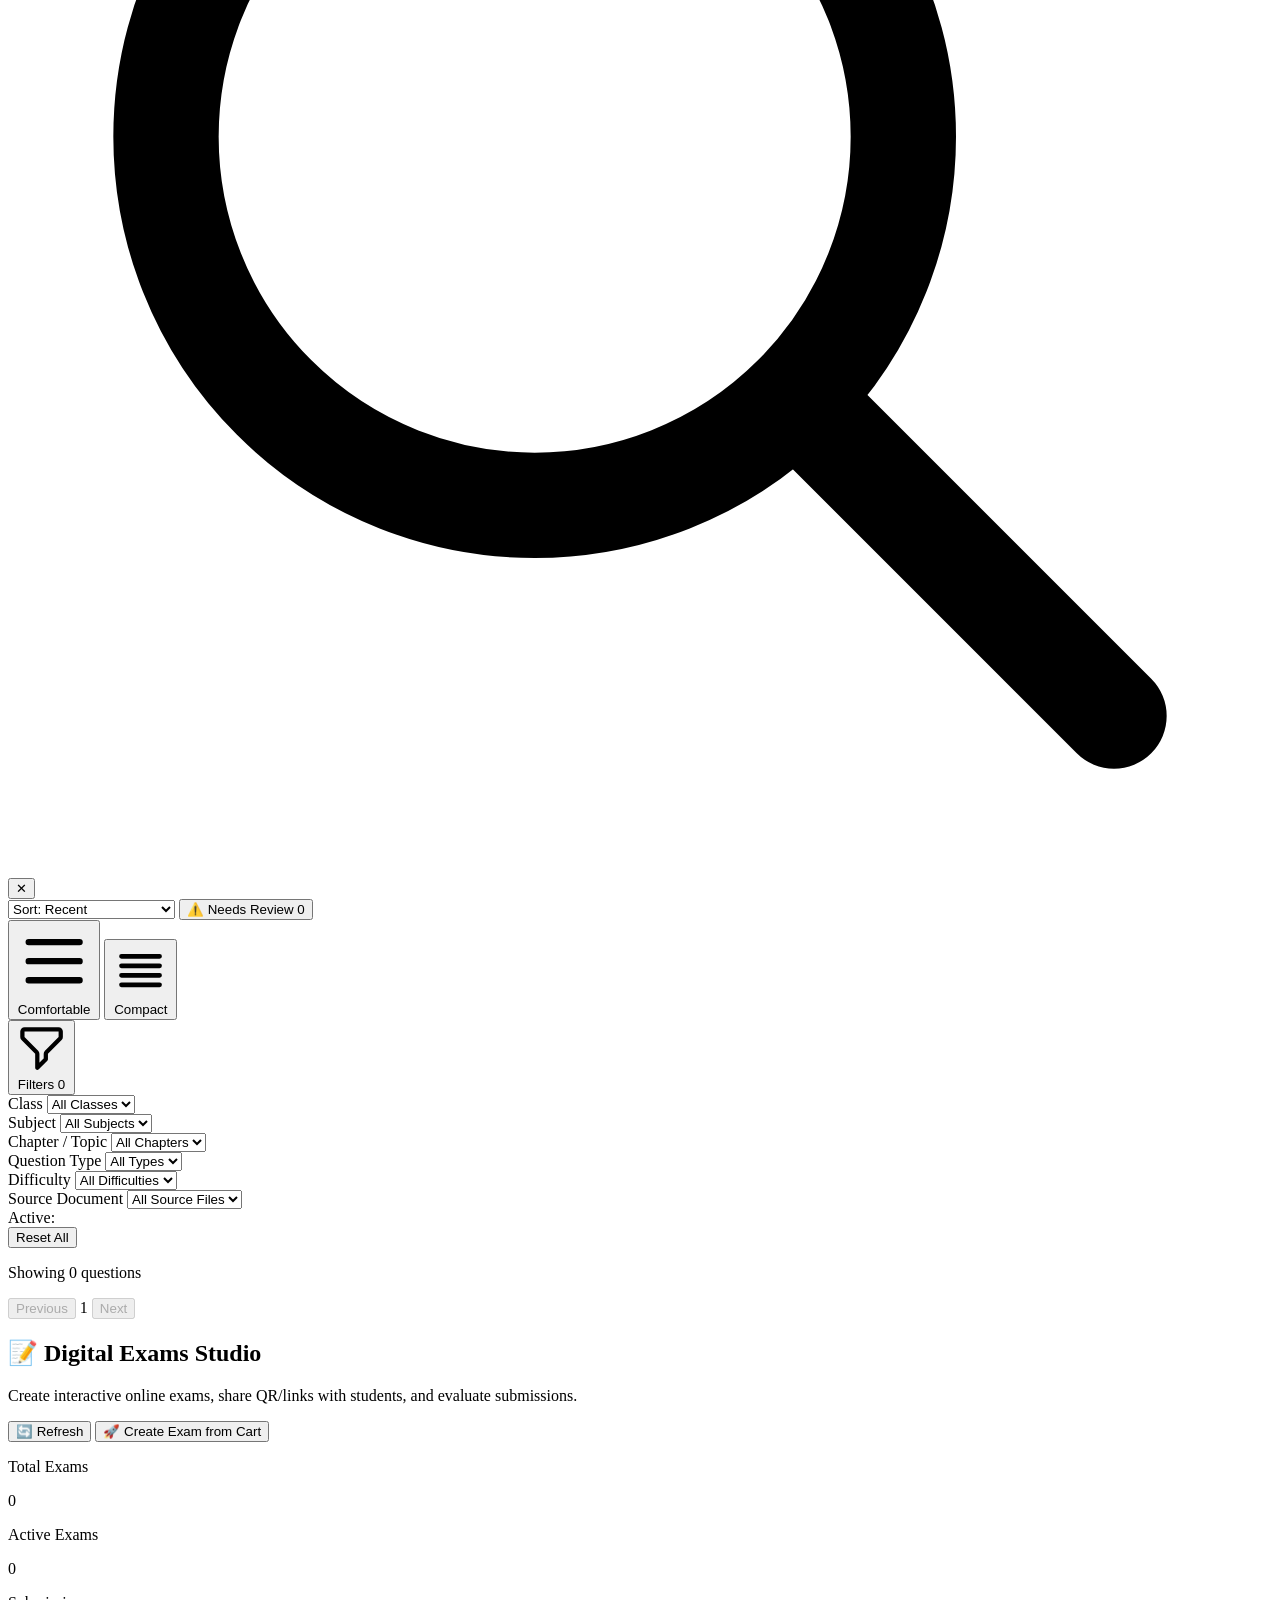
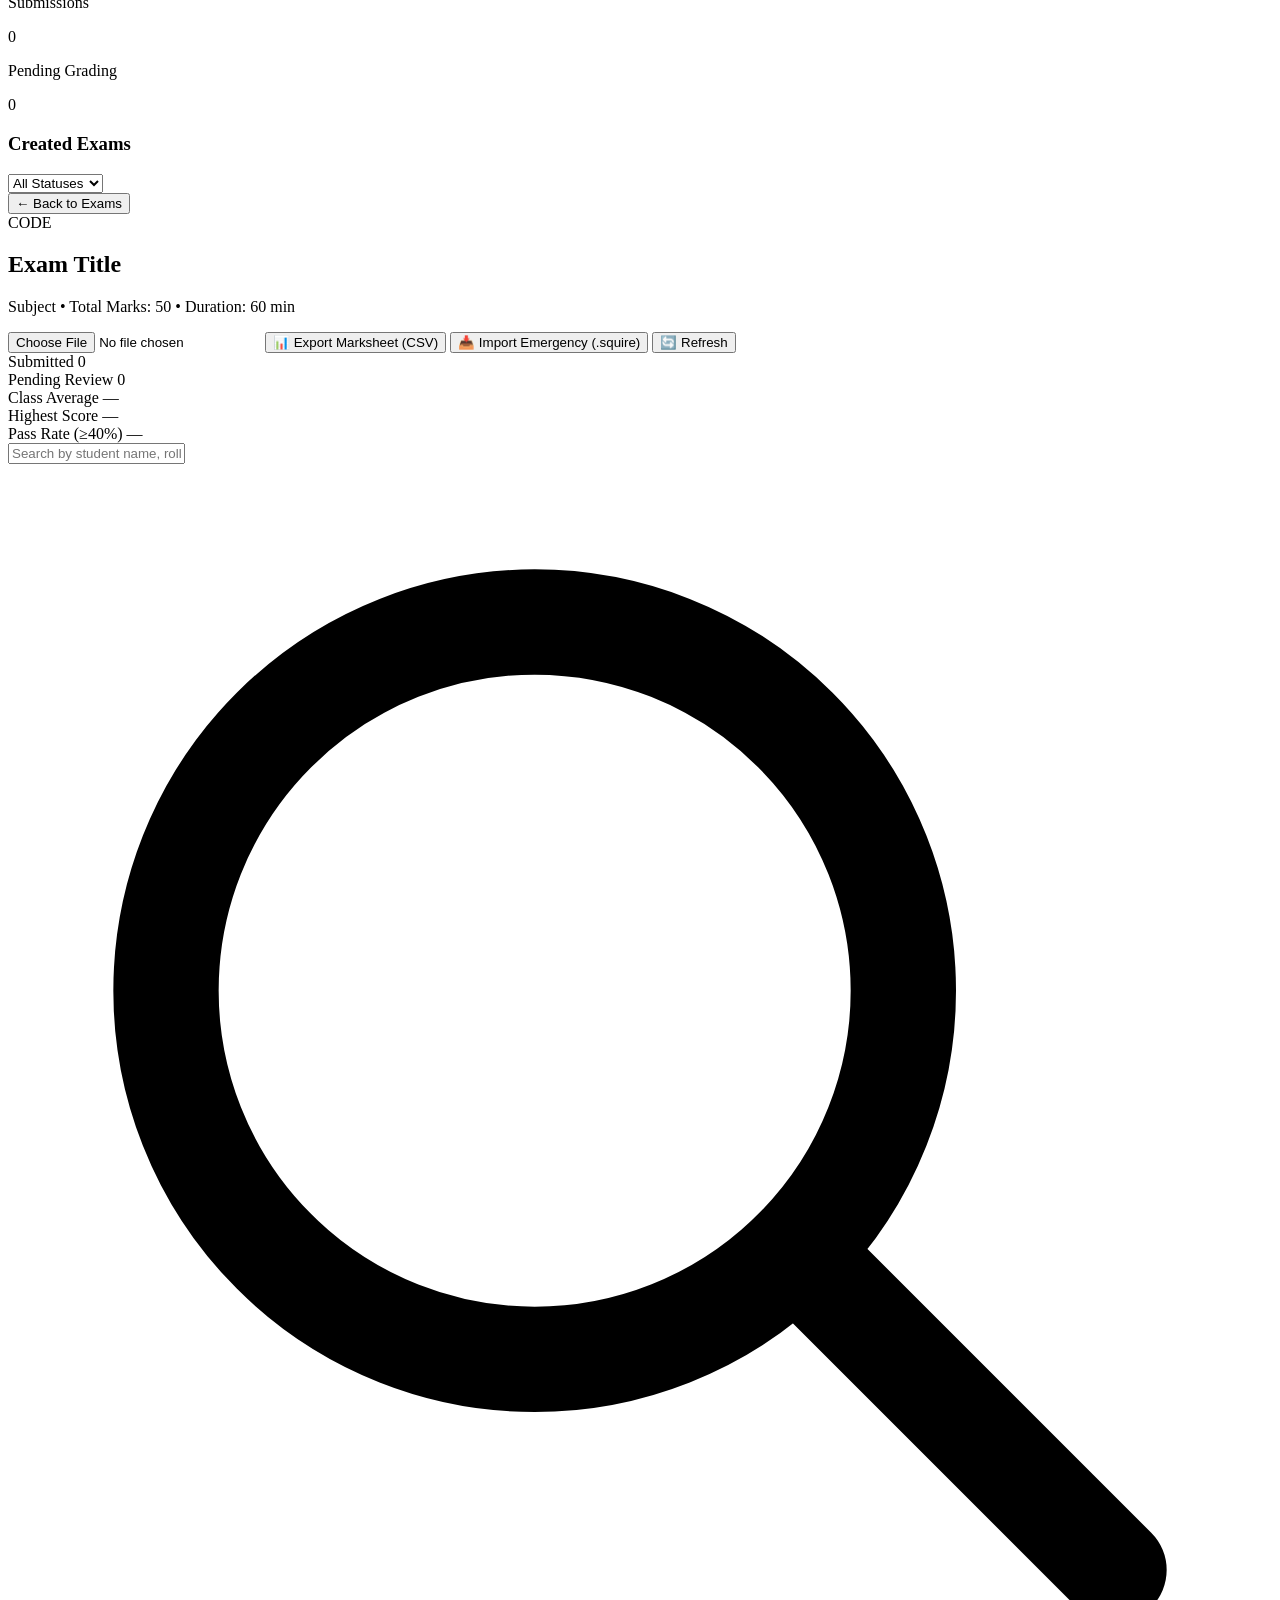
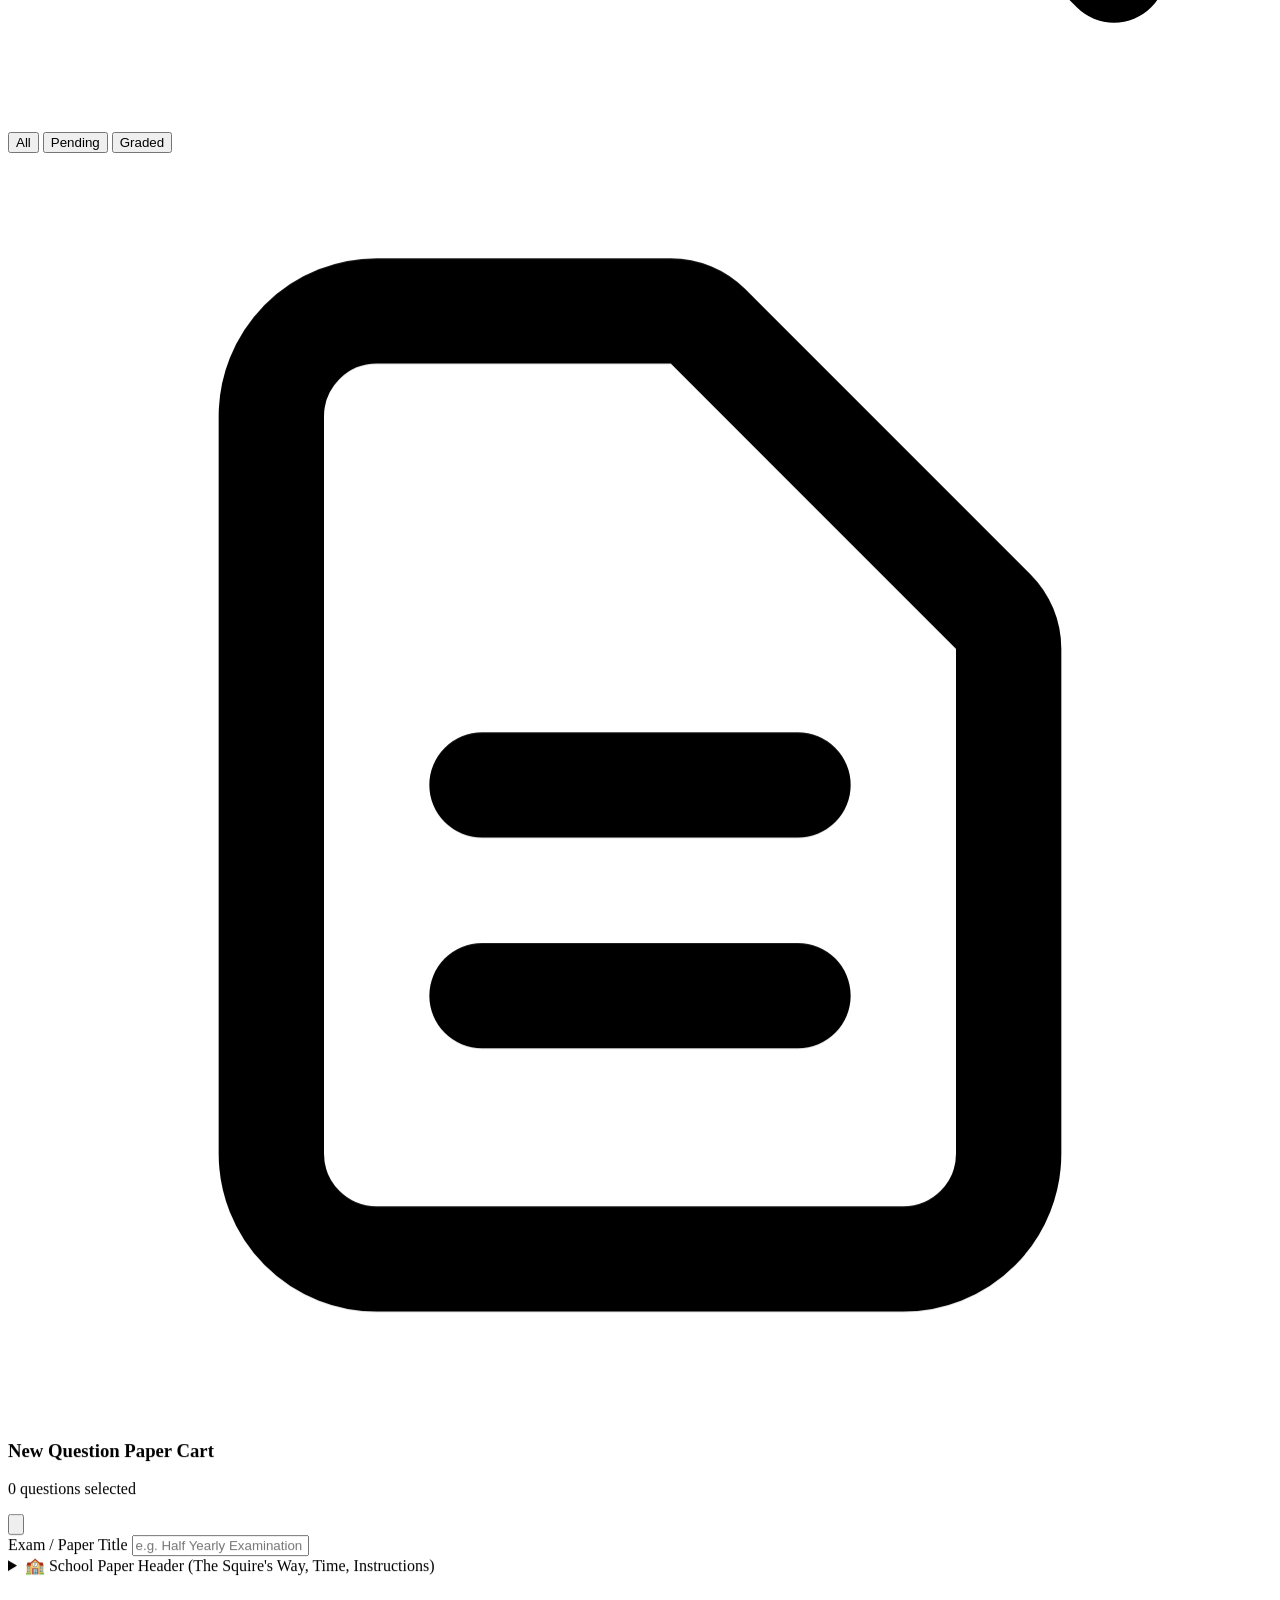
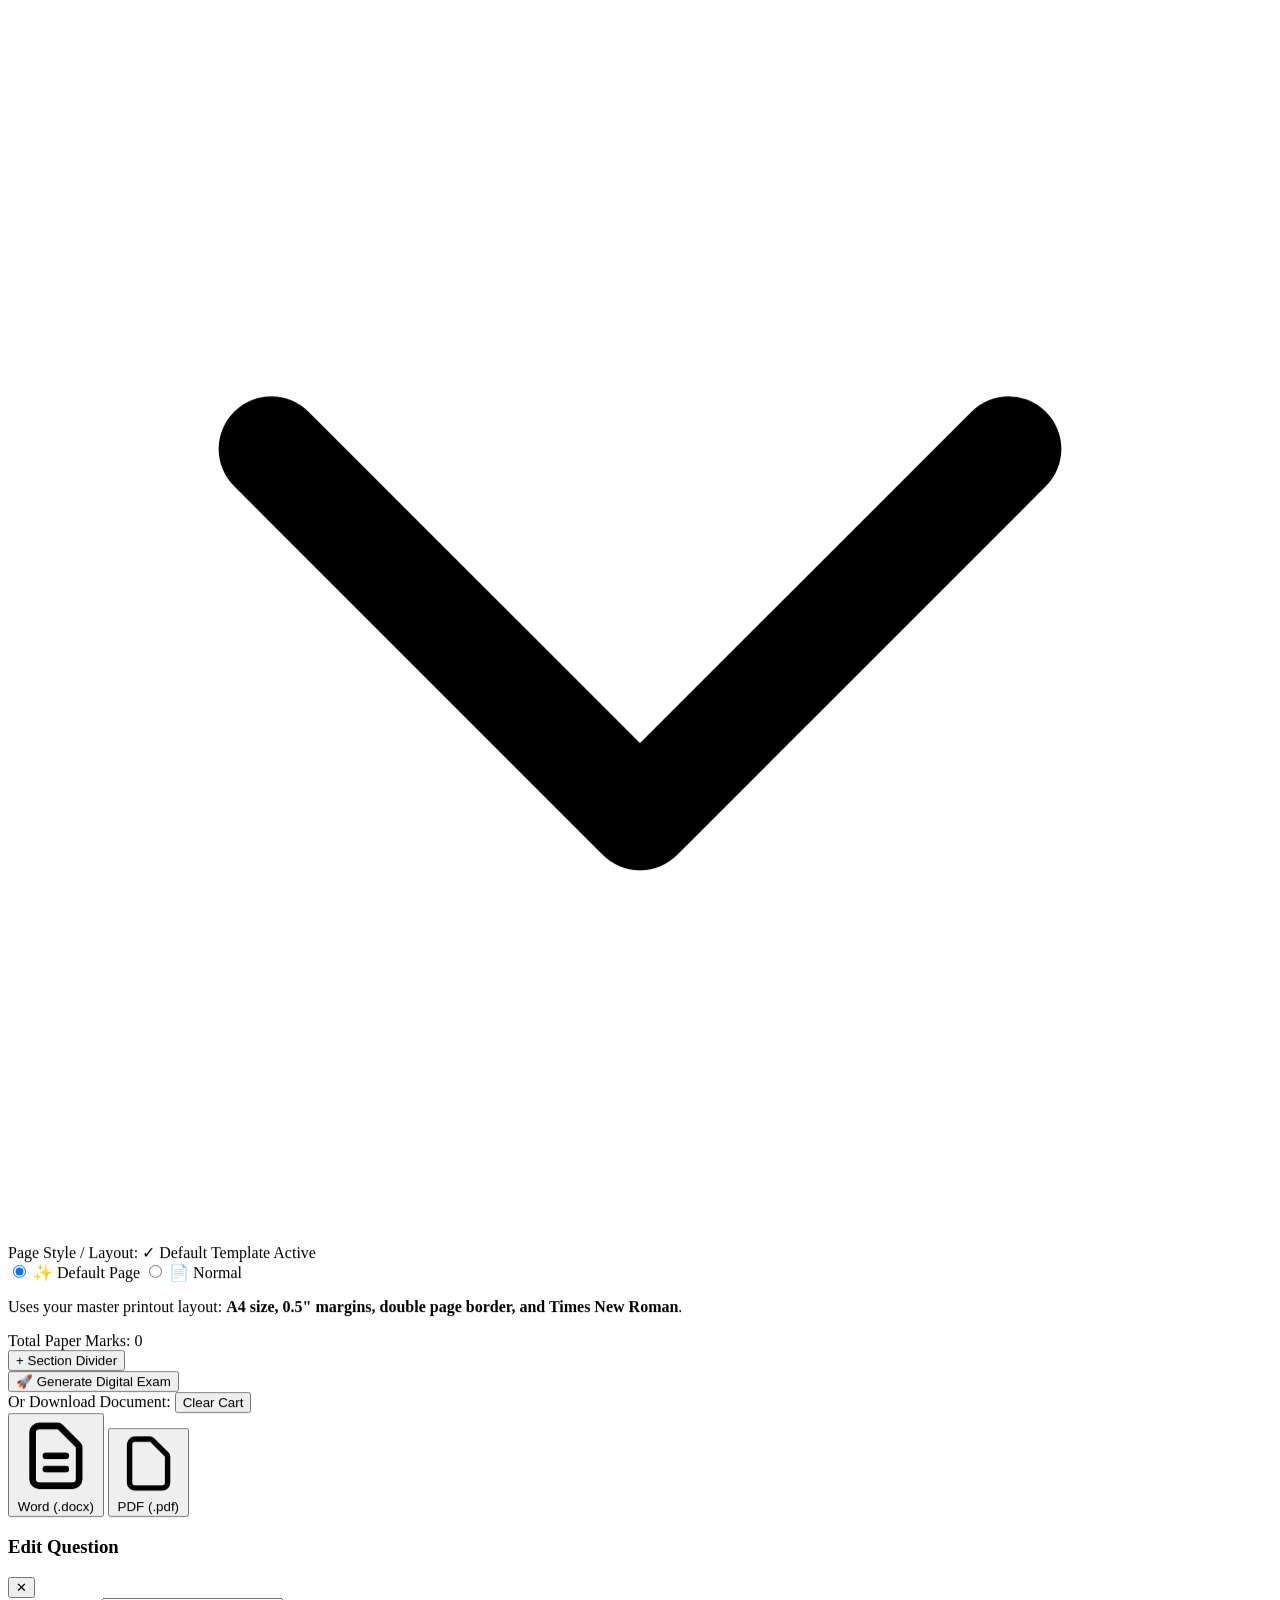
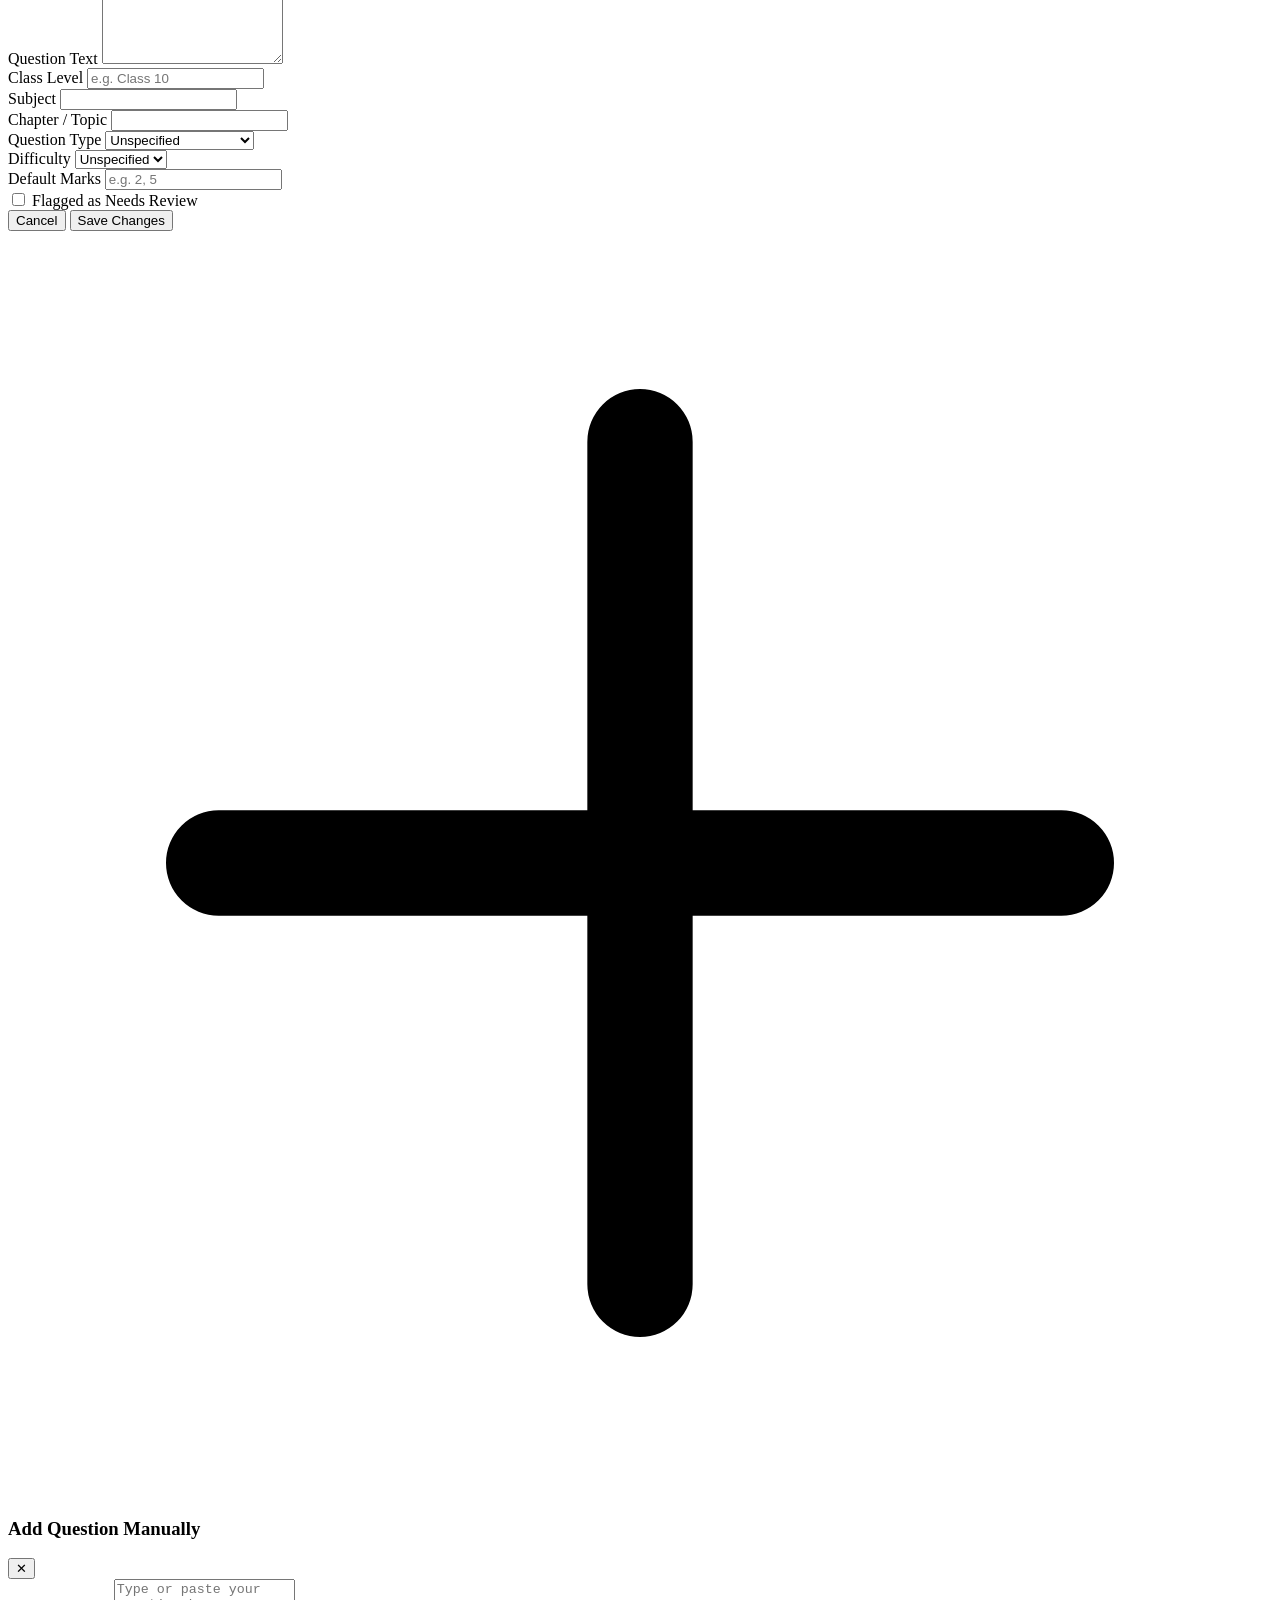
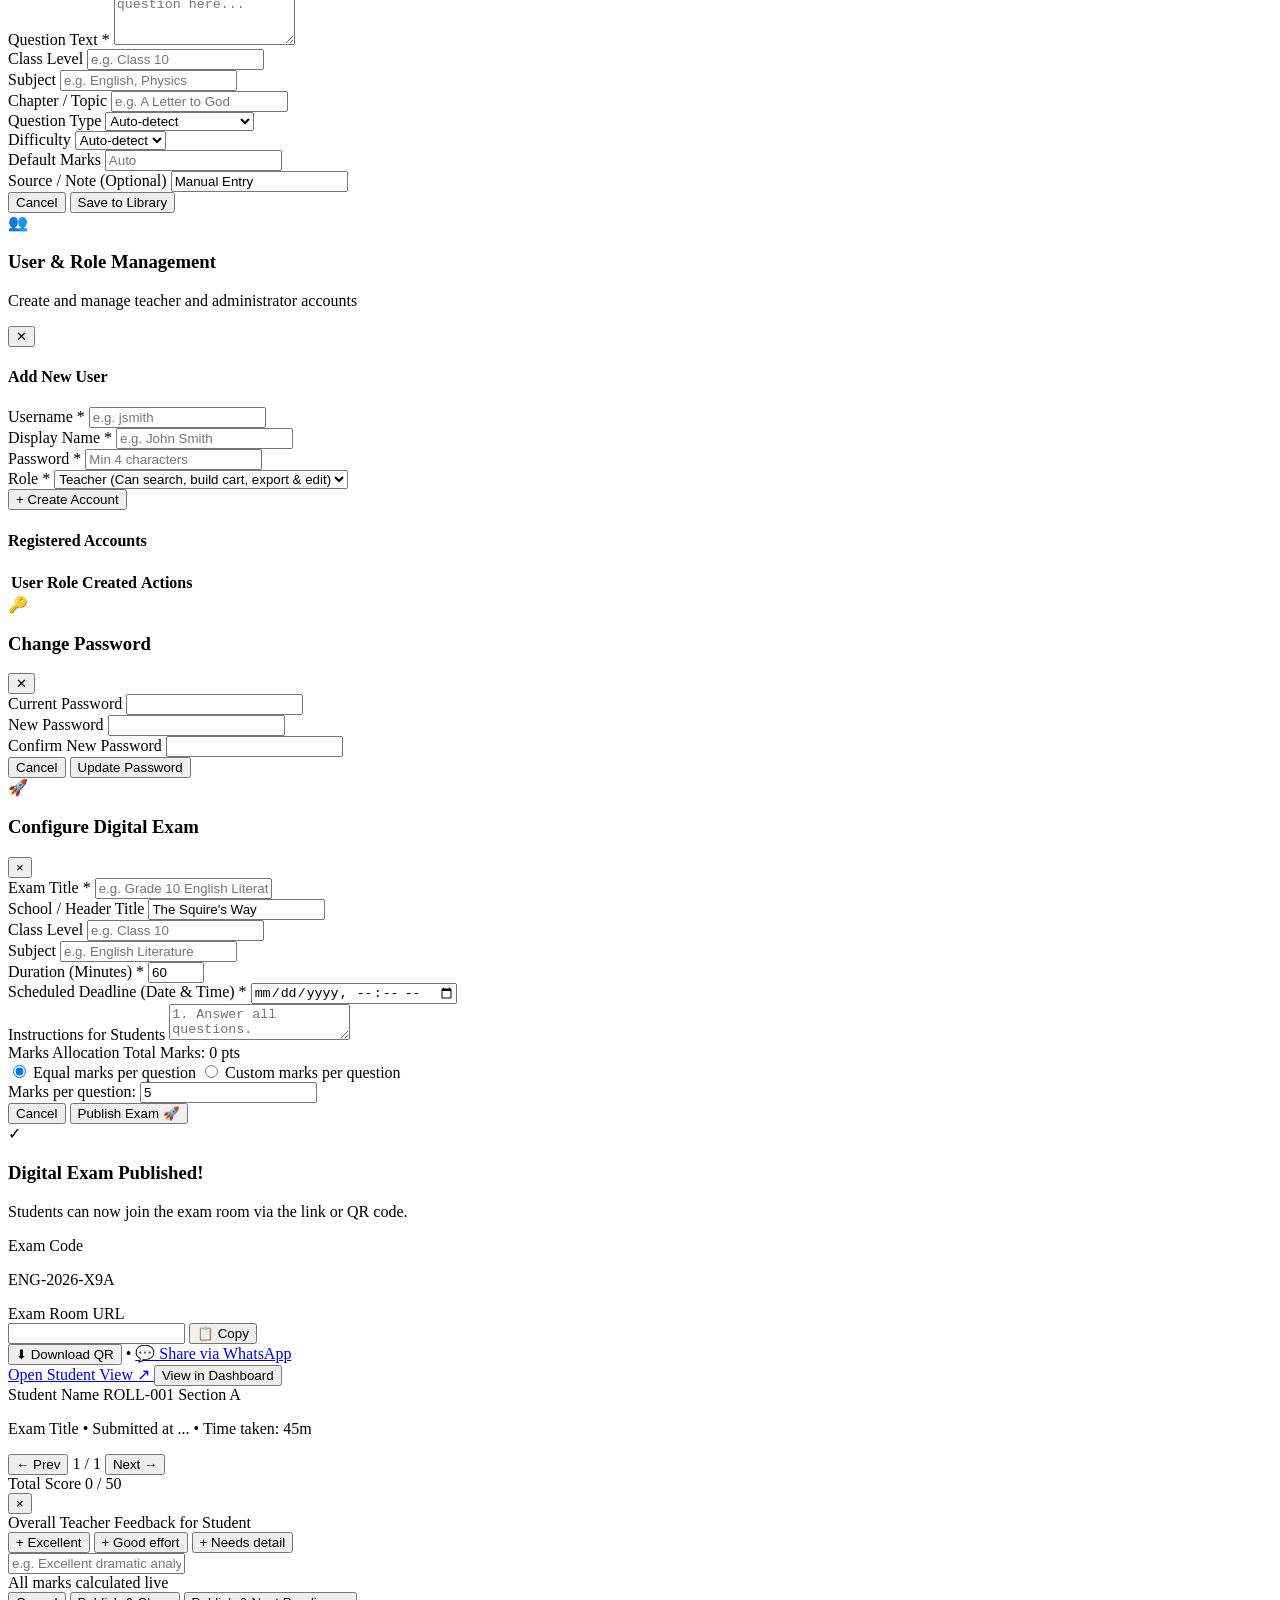
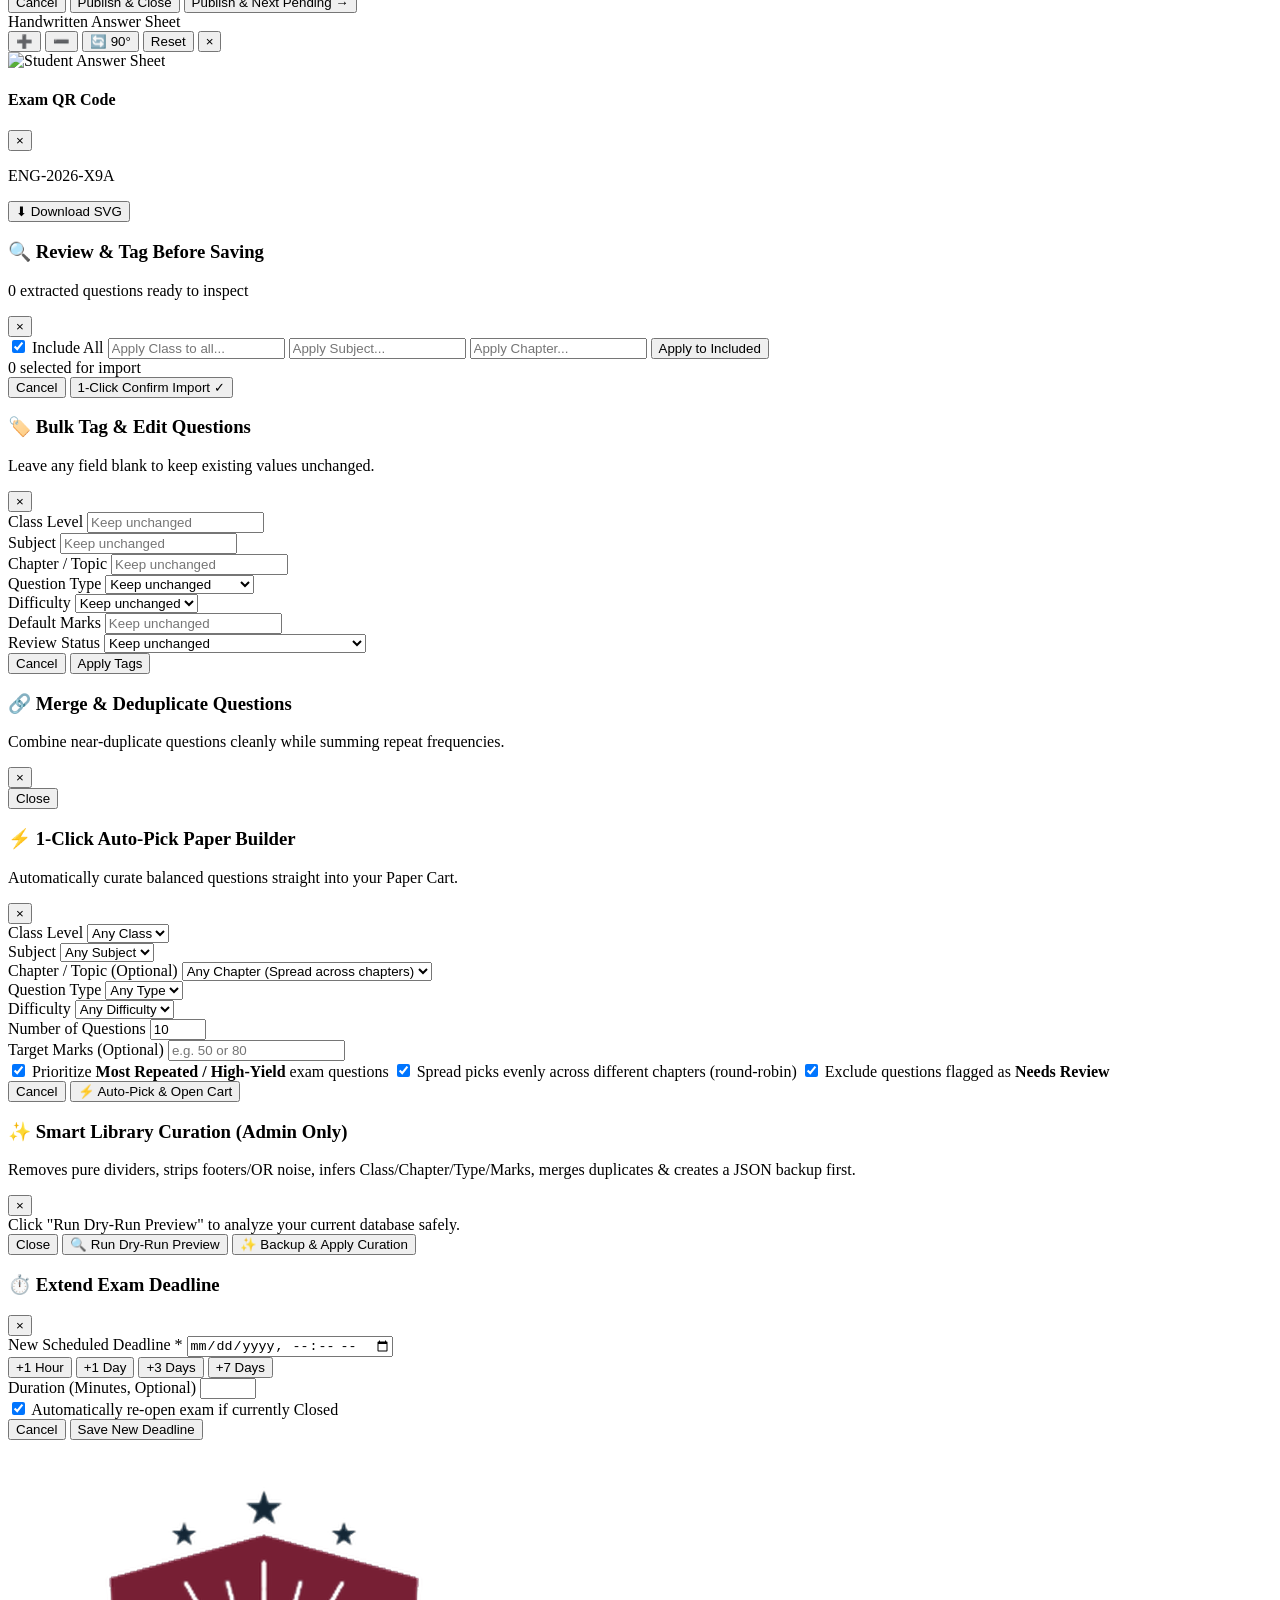
==== commit 7c53717a: "feat: smart library curation, structured taxonomy, and teacher productivity suite" ====
--- a/static/index.html
+++ b/static/index.html
@@ -51,7 +51,7 @@
     <link rel="preconnect" href="https://fonts.googleapis.com">
     <link rel="preconnect" href="https://fonts.gstatic.com" crossorigin>
     <link href="https://fonts.googleapis.com/css2?family=Inter:wght@400;500;600;700&display=swap" rel="stylesheet">
-    <link rel="stylesheet" href="/static/style.css?v=3.6.0">
+    <link rel="stylesheet" href="/static/style.css?v=3.7.3">
 </head>
 <body class="bg-slate-50 dark:bg-slate-900 text-slate-800 dark:text-slate-100 min-h-screen flex flex-col font-['Inter',sans-serif] transition-colors duration-150">
 
@@ -141,6 +141,10 @@
                         <div class="admin-only border-t border-slate-100 dark:border-slate-700/80 my-1"></div>
                         <div class="admin-only py-1">
                             <div class="px-3.5 py-1 text-[10px] font-bold text-slate-400 dark:text-slate-400 uppercase tracking-wider">Database & Disaster Recovery</div>
+                            <button id="btn-open-curate-menu" class="w-full text-left px-3.5 py-2 hover:bg-amber-50 dark:hover:bg-amber-950/40 text-amber-700 dark:text-amber-300 flex items-center space-x-2 font-semibold cursor-pointer transition-colors" title="Run automated metadata cleanup, deduplication & backup">
+                                <span class="text-sm">✨</span>
+                                <span>Smart Curate Library</span>
+                            </button>
                             <button id="btn-full-system-backup" class="w-full text-left px-3.5 py-2 hover:bg-slate-50 dark:hover:bg-slate-700/60 text-brand-700 dark:text-brand-300 flex items-center space-x-2 font-semibold cursor-pointer transition-colors" title="Export complete system backup (questions, exams, submissions) for disaster recovery">
                                 <span class="text-sm">💾</span>
                                 <span>Complete System Backup</span>
@@ -187,7 +191,7 @@
                         </svg>
                         <span>Upload Question Bank Files</span>
                     </h2>
-                    <p class="text-xs text-slate-500 dark:text-slate-400 mt-0.5">Upload Word (.docx) or PDF files. Numbered questions (1., 2., 3., etc.) are extracted and merged automatically.</p>
+                    <p class="text-xs text-slate-500 dark:text-slate-400 mt-0.5">Upload Word (.docx) or PDF files. Smart sanitizer cleans footers, extracts Chapter/Lesson context, and lets you preview before saving.</p>
                 </div>
             </div>
 
@@ -213,20 +217,30 @@
                 </div>
 
                 <!-- Tags / Metadata (Optional) -->
-                <div class="grid grid-cols-1 sm:grid-cols-2 gap-4 pt-2">
-                    <div>
-                        <label class="block text-xs font-semibold text-slate-600 dark:text-slate-300 mb-1">Subject (Optional)</label>
-                        <input type="text" id="upload-subject" placeholder="e.g. Science, Mathematics, History" class="w-full text-sm px-3.5 py-2 rounded-xl border border-slate-300 dark:border-slate-700 bg-white dark:bg-slate-900 text-slate-900 dark:text-slate-100 placeholder-slate-400 dark:placeholder-slate-500 focus:outline-none focus:ring-2 focus:ring-brand-500/20 focus:border-brand-500">
-                    </div>
-                    <div>
-                        <label class="block text-xs font-semibold text-slate-600 dark:text-slate-300 mb-1">Topic / Chapter (Optional)</label>
-                        <input type="text" id="upload-topic" placeholder="e.g. Chapter 4 - Light, Algebra" class="w-full text-sm px-3.5 py-2 rounded-xl border border-slate-300 dark:border-slate-700 bg-white dark:bg-slate-900 text-slate-900 dark:text-slate-100 placeholder-slate-400 dark:placeholder-slate-500 focus:outline-none focus:ring-2 focus:ring-brand-500/20 focus:border-brand-500">
-                    </div>
-                </div>
+                <div class="grid grid-cols-1 sm:grid-cols-3 gap-3.5 pt-2">
+                    <div>
+                        <label for="upload-class" class="block text-xs font-semibold text-slate-600 dark:text-slate-300 mb-1">Class Level (Optional)</label>
+                        <input type="text" id="upload-class" list="class-level-options" placeholder="e.g. Class 10, Class 12" class="w-full text-sm px-3.5 py-2 rounded-xl border border-slate-300 dark:border-slate-700 bg-white dark:bg-slate-900 text-slate-900 dark:text-slate-100 placeholder-slate-400 dark:placeholder-slate-500 focus:outline-none focus:ring-2 focus:ring-brand-500/20 focus:border-brand-500">
+                    </div>
+                    <div>
+                        <label for="upload-subject" class="block text-xs font-semibold text-slate-600 dark:text-slate-300 mb-1">Subject (Optional)</label>
+                        <input type="text" id="upload-subject" placeholder="e.g. English, Science, Maths" class="w-full text-sm px-3.5 py-2 rounded-xl border border-slate-300 dark:border-slate-700 bg-white dark:bg-slate-900 text-slate-900 dark:text-slate-100 placeholder-slate-400 dark:placeholder-slate-500 focus:outline-none focus:ring-2 focus:ring-brand-500/20 focus:border-brand-500">
+                    </div>
+                    <div>
+                        <label for="upload-topic" class="block text-xs font-semibold text-slate-600 dark:text-slate-300 mb-1">Chapter / Topic (Optional)</label>
+                        <input type="text" id="upload-topic" placeholder="Auto-detected from Lesson markers if blank" class="w-full text-sm px-3.5 py-2 rounded-xl border border-slate-300 dark:border-slate-700 bg-white dark:bg-slate-900 text-slate-900 dark:text-slate-100 placeholder-slate-400 dark:placeholder-slate-500 focus:outline-none focus:ring-2 focus:ring-brand-500/20 focus:border-brand-500">
+                    </div>
+                </div>
+                <datalist id="class-level-options">
+                    <option value="Class 9"></option>
+                    <option value="Class 10"></option>
+                    <option value="Class 11"></option>
+                    <option value="Class 12"></option>
+                </datalist>
 
                 <div class="flex justify-end pt-2">
                     <button type="submit" id="upload-btn" disabled class="inline-flex items-center space-x-2 bg-slate-200 dark:bg-slate-700 text-slate-400 dark:text-slate-500 px-5 py-2.5 rounded-xl text-sm font-semibold cursor-not-allowed transition-all">
-                        <span>Extract & Add to Library</span>
+                        <span>Extract & Preview Questions</span>
                     </button>
                 </div>
             </form>
@@ -237,52 +251,73 @@
 
         <!-- Library Section -->
         <section class="space-y-4">
-            <div class="flex flex-col sm:flex-row sm:items-center justify-between gap-3">
+            <div class="flex flex-col lg:flex-row lg:items-center justify-between gap-3">
                 <div>
                     <h2 class="text-lg sm:text-xl font-bold text-slate-900 dark:text-white">Question Library</h2>
-                    <p class="text-xs text-slate-500 dark:text-slate-400">Browse, search, and select questions to build your new question paper.</p>
-                </div>
-
-                <!-- Bulk Selection Actions -->
-                <div class="flex items-center space-x-2">
-                    <button id="open-add-modal-btn" class="flex-1 sm:flex-initial text-xs font-semibold bg-brand-600 hover:bg-brand-700 text-white px-3.5 py-2.5 rounded-xl transition-all shadow-sm shadow-brand-500/20 active:scale-95 flex items-center justify-center space-x-1.5 cursor-pointer">
-                        <svg class="w-4 h-4" fill="none" stroke="currentColor" viewBox="0 0 24 24">
+                    <p class="text-xs text-slate-500 dark:text-slate-400">Browse, tag, review duplicates, auto-pick papers, or add questions to your Paper Cart.</p>
+                </div>
+
+                <!-- Productivity & Library Actions -->
+                <div class="flex flex-wrap items-center gap-2">
+                    <button id="open-auto-pick-btn" type="button" class="text-xs font-bold bg-gradient-to-r from-brand-600 to-rose-600 hover:from-brand-700 hover:to-rose-700 text-white px-3.5 py-2 rounded-xl transition-all shadow-sm shadow-brand-500/20 active:scale-95 flex items-center space-x-1.5 cursor-pointer pressable">
+                        <span>⚡</span>
+                        <span>Auto-Pick Paper</span>
+                    </button>
+                    <button id="open-find-dups-btn" type="button" class="text-xs font-semibold bg-white dark:bg-slate-800 border border-slate-200 dark:border-slate-700 hover:border-amber-500 dark:hover:border-amber-400 hover:text-amber-700 dark:hover:text-amber-300 px-3 py-2 rounded-xl text-slate-700 dark:text-slate-200 transition-colors shadow-xs cursor-pointer flex items-center space-x-1 pressable">
+                        <span>🔍</span>
+                        <span>Find Duplicates</span>
+                    </button>
+                    <button id="open-curate-btn" type="button" class="admin-only text-xs font-semibold bg-amber-50 dark:bg-amber-950/40 border border-amber-200 dark:border-amber-800/70 hover:bg-amber-100 dark:hover:bg-amber-900/50 text-amber-800 dark:text-amber-300 px-3 py-2 rounded-xl transition-colors shadow-xs cursor-pointer flex items-center space-x-1 pressable">
+                        <span>✨</span>
+                        <span>Smart Curate</span>
+                    </button>
+                    <button id="open-add-modal-btn" type="button" class="text-xs font-semibold bg-brand-600 hover:bg-brand-700 text-white px-3.5 py-2 rounded-xl transition-all shadow-sm shadow-brand-500/20 active:scale-95 flex items-center space-x-1.5 cursor-pointer pressable">
+                        <svg class="w-3.5 h-3.5" fill="none" stroke="currentColor" viewBox="0 0 24 24">
                             <path stroke-linecap="round" stroke-linejoin="round" stroke-width="2" d="M12 4v16m8-8H4" />
                         </svg>
-                        <span>+ Add Question</span>
-                    </button>
-                    <button id="add-page-to-cart-btn" class="flex-1 sm:flex-initial text-xs font-semibold bg-white dark:bg-slate-800 border border-slate-200 dark:border-slate-700 hover:border-brand-500 dark:hover:border-brand-400 hover:text-brand-600 dark:hover:text-brand-400 px-3 py-2.5 rounded-xl text-slate-700 dark:text-slate-200 transition-colors shadow-sm cursor-pointer text-center">
+                        <span>Add Question</span>
+                    </button>
+                    <button id="add-page-to-cart-btn" type="button" class="text-xs font-semibold bg-white dark:bg-slate-800 border border-slate-200 dark:border-slate-700 hover:border-brand-500 dark:hover:border-brand-400 hover:text-brand-600 dark:hover:text-brand-400 px-3 py-2 rounded-xl text-slate-700 dark:text-slate-200 transition-colors shadow-xs cursor-pointer text-center pressable">
                         + Page to Cart
                     </button>
                 </div>
             </div>
 
             <!-- Bulk Action Toolbar (Appears when 1 or more questions are selected) -->
-            <div id="bulk-action-bar" class="hidden fixed bottom-0 sm:bottom-6 left-0 right-0 sm:left-1/2 sm:-translate-x-1/2 sm:max-w-2xl bg-slate-900/95 backdrop-blur-md text-white p-3 sm:p-3.5 px-4 sm:px-5 rounded-t-2xl sm:rounded-2xl shadow-2xl flex flex-wrap items-center justify-between gap-2.5 z-40 border-t sm:border border-slate-800 transition-all pb-[max(0.75rem,env(safe-area-inset-bottom))]">
+            <div id="bulk-action-bar" class="hidden fixed bottom-0 sm:bottom-6 left-0 right-0 sm:left-1/2 sm:-translate-x-1/2 sm:max-w-4xl bg-slate-900/95 backdrop-blur-md text-white p-3 sm:p-3.5 px-4 sm:px-5 rounded-t-2xl sm:rounded-2xl shadow-2xl flex flex-wrap items-center justify-between gap-2.5 z-40 border-t sm:border border-slate-800 transition-all pb-[max(0.75rem,env(safe-area-inset-bottom))]">
                 <div class="flex items-center space-x-2.5">
-                    <span id="bulk-selected-count" class="bg-brand-500 text-white font-bold text-xs px-2.5 py-1 rounded-lg shrink-0">0 selected</span>
+                    <span id="bulk-selected-count" class="bg-brand-500 text-white font-bold text-xs px-2.5 py-1 rounded-lg shrink-0 tabular-nums">0 selected</span>
                     <label class="flex items-center space-x-1.5 text-xs font-medium cursor-pointer text-slate-300 hover:text-white select-none">
                         <input type="checkbox" id="select-all-page-cb" class="w-4 h-4 rounded text-brand-600 focus:ring-brand-500 cursor-pointer">
                         <span class="hidden xs:inline sm:inline">Select All</span>
                     </label>
                 </div>
-                <div class="flex items-center space-x-1.5 flex-wrap">
-                    <button id="bulk-add-cart-btn" class="inline-flex items-center space-x-1 text-xs font-bold bg-brand-600 hover:bg-brand-700 text-white px-3 py-2 rounded-xl transition-all active:scale-95 cursor-pointer">
+                <div class="flex items-center gap-1.5 flex-wrap">
+                    <button id="bulk-add-cart-btn" type="button" class="inline-flex items-center space-x-1 text-xs font-bold bg-brand-600 hover:bg-brand-700 text-white px-3 py-2 rounded-xl transition-all active:scale-95 cursor-pointer">
                         <span>+ Cart</span>
                     </button>
-                    <button id="bulk-docx-btn" class="inline-flex items-center space-x-1 text-xs font-bold bg-slate-800 hover:bg-slate-700 text-slate-200 hover:text-white px-2.5 py-2 rounded-xl border border-slate-700 transition-all active:scale-95 cursor-pointer" title="Download selected questions as Word">
+                    <button id="bulk-tag-btn" type="button" class="inline-flex items-center space-x-1 text-xs font-bold bg-indigo-600 hover:bg-indigo-700 text-white px-2.5 py-2 rounded-xl transition-all active:scale-95 cursor-pointer" title="Bulk assign Class, Subject, Chapter, Type, Difficulty, or Marks">
+                        <span>🏷️ Bulk Tag</span>
+                    </button>
+                    <button id="bulk-approve-btn" type="button" class="inline-flex items-center space-x-1 text-xs font-bold bg-emerald-600 hover:bg-emerald-700 text-white px-2.5 py-2 rounded-xl transition-all active:scale-95 cursor-pointer" title="Clear Needs Review flag on selected questions">
+                        <span>✓ Approve</span>
+                    </button>
+                    <button id="bulk-merge-btn" type="button" class="inline-flex items-center space-x-1 text-xs font-bold bg-amber-600 hover:bg-amber-700 text-white px-2.5 py-2 rounded-xl transition-all active:scale-95 cursor-pointer" title="Merge 2 or more selected duplicate questions">
+                        <span>🔗 Merge</span>
+                    </button>
+                    <button id="bulk-docx-btn" type="button" class="inline-flex items-center space-x-1 text-xs font-bold bg-slate-800 hover:bg-slate-700 text-slate-200 hover:text-white px-2.5 py-2 rounded-xl border border-slate-700 transition-all active:scale-95 cursor-pointer" title="Download selected questions as Word">
                         <span>📄 Word</span>
                     </button>
-                    <button id="bulk-pdf-btn" class="inline-flex items-center space-x-1 text-xs font-bold bg-slate-800 hover:bg-slate-700 text-slate-200 hover:text-white px-2.5 py-2 rounded-xl border border-slate-700 transition-all active:scale-95 cursor-pointer" title="Download selected questions as PDF">
+                    <button id="bulk-pdf-btn" type="button" class="inline-flex items-center space-x-1 text-xs font-bold bg-slate-800 hover:bg-slate-700 text-slate-200 hover:text-white px-2.5 py-2 rounded-xl border border-slate-700 transition-all active:scale-95 cursor-pointer" title="Download selected questions as PDF">
                         <span>📕 PDF</span>
                     </button>
-                    <button id="bulk-delete-btn" class="inline-flex items-center space-x-1 text-xs font-bold bg-rose-600 hover:bg-rose-700 text-white px-3 py-2 rounded-xl transition-all shadow-md shadow-rose-600/30 active:scale-95 cursor-pointer">
+                    <button id="bulk-delete-btn" type="button" class="admin-only inline-flex items-center space-x-1 text-xs font-bold bg-rose-600 hover:bg-rose-700 text-white px-3 py-2 rounded-xl transition-all shadow-md shadow-rose-600/30 active:scale-95 cursor-pointer">
                         <svg class="w-3.5 h-3.5" fill="none" stroke="currentColor" viewBox="0 0 24 24">
                             <path stroke-linecap="round" stroke-linejoin="round" stroke-width="2" d="M19 7l-.867 12.142A2 2 0 0116.138 21H7.862a2 2 0 01-1.995-1.858L5 7m5 4v6m4-6v6m1-10V4a1 1 0 00-1-1h-4a1 1 0 00-1 1v3M4 7h16" />
                         </svg>
                         <span>Delete</span>
                     </button>
-                    <button id="clear-selection-btn" class="text-xs font-semibold text-slate-400 hover:text-white px-2 py-1 cursor-pointer">
+                    <button id="clear-selection-btn" type="button" class="text-xs font-semibold text-slate-400 hover:text-white px-2 py-1 cursor-pointer">
                         ✕
                     </button>
                 </div>
@@ -296,7 +331,7 @@
                     </div>
                     <div>
                         <span class="text-slate-400 dark:text-slate-500 block text-[11px] sm:text-xs font-medium">Total Questions</span>
-                        <span id="stat-total" class="font-extrabold text-slate-900 dark:text-white text-base sm:text-lg">0</span>
+                        <span id="stat-total" class="font-extrabold text-slate-900 dark:text-white text-base sm:text-lg tabular-nums">0</span>
                     </div>
                 </div>
                 <div class="bg-white dark:bg-slate-800 p-3 sm:p-4 rounded-2xl border border-slate-200/80 dark:border-slate-700/80 shadow-xs flex items-center space-x-3 transition-colors duration-150">
@@ -305,31 +340,47 @@
                     </div>
                     <div>
                         <span class="text-slate-400 dark:text-slate-500 block text-[11px] sm:text-xs font-medium">Duplicates Merged</span>
-                        <span id="stat-merged" class="font-extrabold text-emerald-600 dark:text-emerald-400 text-base sm:text-lg">0</span>
-                    </div>
-                </div>
-                <div class="col-span-2 sm:col-span-1 bg-white dark:bg-slate-800 p-3 sm:p-4 rounded-2xl border border-slate-200/80 dark:border-slate-700/80 shadow-xs flex items-center space-x-3 transition-colors duration-150">
+                        <span id="stat-merged" class="font-extrabold text-emerald-600 dark:text-emerald-400 text-base sm:text-lg tabular-nums">0</span>
+                    </div>
+                </div>
+                <button type="button" id="stat-needs-review-card" class="col-span-2 sm:col-span-1 bg-white dark:bg-slate-800 p-3 sm:p-4 rounded-2xl border border-slate-200/80 dark:border-slate-700/80 hover:border-amber-400 dark:hover:border-amber-600 shadow-xs flex items-center space-x-3 transition-colors duration-150 text-left cursor-pointer" title="Click to filter questions flagged as Needs Review">
                     <div class="w-10 h-10 rounded-xl bg-amber-50 dark:bg-amber-950/40 text-amber-600 dark:text-amber-400 flex items-center justify-center font-bold text-lg shrink-0">
-                        🎯
-                    </div>
-                    <div>
-                        <span class="text-slate-400 dark:text-slate-500 block text-[11px] sm:text-xs font-medium">Question Bank</span>
-                        <span class="font-semibold text-slate-700 dark:text-slate-200 text-xs">Curated & Verified</span>
-                    </div>
-                </div>
+                        ⚠️
+                    </div>
+                    <div>
+                        <span class="text-slate-400 dark:text-slate-500 block text-[11px] sm:text-xs font-medium">Needs Review</span>
+                        <span id="stat-needs-review" class="font-extrabold text-amber-600 dark:text-amber-400 text-base sm:text-lg tabular-nums">0</span>
+                    </div>
+                </button>
             </div>
 
             <!-- Search & Filters Toolbar -->
             <div class="bg-white dark:bg-slate-800 p-3.5 sm:p-4 rounded-2xl border border-slate-200/80 dark:border-slate-700/80 shadow-sm space-y-3 transition-colors duration-150">
-                <!-- Search & Filters Toggle Row -->
-                <div class="flex items-center gap-2">
-                    <div class="relative flex-1">
-                        <input type="text" id="search-input" placeholder="Search questions..." class="w-full text-sm pl-9 pr-8 py-2.5 rounded-xl border border-slate-200 dark:border-slate-700 bg-white dark:bg-slate-900 text-slate-900 dark:text-slate-100 placeholder-slate-400 dark:placeholder-slate-500 focus:outline-none focus:ring-2 focus:ring-brand-500/20 focus:border-brand-500">
+                <!-- Search, Sort & Filters Toggle Row -->
+                <div class="flex flex-wrap sm:flex-nowrap items-center gap-2">
+                    <div class="relative flex-1 min-w-[200px]">
+                        <input type="text" id="search-input" placeholder="Search questions, chapters, keywords..." class="w-full text-sm pl-9 pr-8 py-2.5 rounded-xl border border-slate-200 dark:border-slate-700 bg-white dark:bg-slate-900 text-slate-900 dark:text-slate-100 placeholder-slate-400 dark:placeholder-slate-500 focus:outline-none focus:ring-2 focus:ring-brand-500/20 focus:border-brand-500">
                         <svg class="w-4 h-4 text-slate-400 absolute left-3 top-3.5" fill="none" stroke="currentColor" viewBox="0 0 24 24">
                             <path stroke-linecap="round" stroke-linejoin="round" stroke-width="2" d="M21 21l-6-6m2-5a7 7 0 11-14 0 7 7 0 0114 0z" />
                         </svg>
                         <button id="clear-search-btn" type="button" class="hidden absolute right-2.5 top-2.5 text-slate-400 hover:text-slate-600 dark:hover:text-slate-200 p-1 rounded-full text-xs font-bold transition cursor-pointer" title="Clear search">✕</button>
                     </div>
+
+                    <!-- Sort Selector -->
+                    <select id="sort-questions" aria-label="Sort questions" class="text-xs sm:text-sm px-3 py-2.5 rounded-xl border border-slate-200 dark:border-slate-700 bg-white dark:bg-slate-900 text-slate-700 dark:text-slate-200 font-medium focus:outline-none focus:ring-2 focus:ring-brand-500/20 focus:border-brand-500 shrink-0">
+                        <option value="recent">Sort: Recent</option>
+                        <option value="most_repeated">Sort: Most Repeated</option>
+                        <option value="least_repeated">Sort: Least Repeated</option>
+                        <option value="marks_desc">Sort: Marks High → Low</option>
+                        <option value="marks_asc">Sort: Marks Low → High</option>
+                    </select>
+
+                    <!-- Needs Review Quick Pill -->
+                    <button id="filter-needs-review-btn" type="button" class="shrink-0 inline-flex items-center space-x-1.5 px-3 py-2.5 rounded-xl border border-slate-200 dark:border-slate-700 bg-slate-50 dark:bg-slate-900 hover:border-amber-400 text-xs font-semibold text-slate-700 dark:text-slate-200 cursor-pointer transition-colors">
+                        <span>⚠️</span>
+                        <span class="hidden md:inline">Needs Review</span>
+                        <span id="needs-review-pill-count" class="bg-amber-100 dark:bg-amber-900/50 text-amber-800 dark:text-amber-300 text-[10px] font-bold px-1.5 py-0.5 rounded-full tabular-nums">0</span>
+                    </button>
 
                     <!-- View Density Switcher (Comfortable vs Compact) -->
                     <div class="inline-flex items-center p-0.5 rounded-xl border border-slate-200 dark:border-slate-700 bg-slate-100 dark:bg-slate-900 shrink-0 select-none">
@@ -354,27 +405,51 @@
                 </div>
 
                 <!-- Dropdowns Grid (Collapsible on Mobile, Grid on Desktop) -->
-                <div id="filters-container" class="hidden sm:grid grid-cols-1 sm:grid-cols-3 gap-2.5 pt-2 sm:pt-0 border-t border-slate-100 dark:border-slate-700 sm:border-0">
+                <div id="filters-container" class="hidden sm:grid grid-cols-1 sm:grid-cols-3 lg:grid-cols-6 gap-2.5 pt-2 sm:pt-0 border-t border-slate-100 dark:border-slate-700 sm:border-0">
+                    <!-- Filter Class -->
+                    <div>
+                        <label class="block sm:hidden text-[11px] font-semibold text-slate-500 dark:text-slate-400 mb-1">Class</label>
+                        <select id="filter-class" class="w-full text-xs sm:text-sm px-2.5 py-2 rounded-xl border border-slate-200 dark:border-slate-700 bg-white dark:bg-slate-900 text-slate-700 dark:text-slate-200 focus:outline-none focus:ring-2 focus:ring-brand-500/20 focus:border-brand-500">
+                            <option value="">All Classes</option>
+                        </select>
+                    </div>
+
                     <!-- Filter Subject -->
                     <div>
                         <label class="block sm:hidden text-[11px] font-semibold text-slate-500 dark:text-slate-400 mb-1">Subject</label>
-                        <select id="filter-subject" class="w-full text-sm px-3 py-2 rounded-xl border border-slate-200 dark:border-slate-700 bg-white dark:bg-slate-900 text-slate-700 dark:text-slate-200 focus:outline-none focus:ring-2 focus:ring-brand-500/20 focus:border-brand-500">
+                        <select id="filter-subject" class="w-full text-xs sm:text-sm px-2.5 py-2 rounded-xl border border-slate-200 dark:border-slate-700 bg-white dark:bg-slate-900 text-slate-700 dark:text-slate-200 focus:outline-none focus:ring-2 focus:ring-brand-500/20 focus:border-brand-500">
                             <option value="">All Subjects</option>
                         </select>
                     </div>
 
                     <!-- Filter Topic -->
                     <div>
-                        <label class="block sm:hidden text-[11px] font-semibold text-slate-500 dark:text-slate-400 mb-1">Topic / Class</label>
-                        <select id="filter-topic" class="w-full text-sm px-3 py-2 rounded-xl border border-slate-200 dark:border-slate-700 bg-white dark:bg-slate-900 text-slate-700 dark:text-slate-200 focus:outline-none focus:ring-2 focus:ring-brand-500/20 focus:border-brand-500">
-                            <option value="">All Topics</option>
+                        <label class="block sm:hidden text-[11px] font-semibold text-slate-500 dark:text-slate-400 mb-1">Chapter / Topic</label>
+                        <select id="filter-topic" class="w-full text-xs sm:text-sm px-2.5 py-2 rounded-xl border border-slate-200 dark:border-slate-700 bg-white dark:bg-slate-900 text-slate-700 dark:text-slate-200 focus:outline-none focus:ring-2 focus:ring-brand-500/20 focus:border-brand-500">
+                            <option value="">All Chapters</option>
                         </select>
                     </div>
 
+                    <!-- Filter Question Type -->
+                    <div>
+                        <label class="block sm:hidden text-[11px] font-semibold text-slate-500 dark:text-slate-400 mb-1">Question Type</label>
+                        <select id="filter-type" class="w-full text-xs sm:text-sm px-2.5 py-2 rounded-xl border border-slate-200 dark:border-slate-700 bg-white dark:bg-slate-900 text-slate-700 dark:text-slate-200 focus:outline-none focus:ring-2 focus:ring-brand-500/20 focus:border-brand-500">
+                            <option value="">All Types</option>
+                        </select>
+                    </div>
+
+                    <!-- Filter Difficulty -->
+                    <div>
+                        <label class="block sm:hidden text-[11px] font-semibold text-slate-500 dark:text-slate-400 mb-1">Difficulty</label>
+                        <select id="filter-difficulty" class="w-full text-xs sm:text-sm px-2.5 py-2 rounded-xl border border-slate-200 dark:border-slate-700 bg-white dark:bg-slate-900 text-slate-700 dark:text-slate-200 focus:outline-none focus:ring-2 focus:ring-brand-500/20 focus:border-brand-500">
+                            <option value="">All Difficulties</option>
+                        </select>
+                    </div>
+
                     <!-- Filter Source File -->
                     <div>
                         <label class="block sm:hidden text-[11px] font-semibold text-slate-500 dark:text-slate-400 mb-1">Source Document</label>
-                        <select id="filter-source" class="w-full text-sm px-3 py-2 rounded-xl border border-slate-200 dark:border-slate-700 bg-white dark:bg-slate-900 text-slate-700 dark:text-slate-200 focus:outline-none focus:ring-2 focus:ring-brand-500/20 focus:border-brand-500">
+                        <select id="filter-source" class="w-full text-xs sm:text-sm px-2.5 py-2 rounded-xl border border-slate-200 dark:border-slate-700 bg-white dark:bg-slate-900 text-slate-700 dark:text-slate-200 focus:outline-none focus:ring-2 focus:ring-brand-500/20 focus:border-brand-500">
                             <option value="">All Source Files</option>
                         </select>
                     </div>
@@ -485,8 +560,12 @@
                             <p id="sub-view-meta" class="text-xs text-slate-500 dark:text-slate-400 mt-0.5">Subject • Total Marks: 50 • Duration: 60 min</p>
                         </div>
                     </div>
-                    <div class="flex items-center space-x-2">
+                    <div class="flex flex-wrap items-center gap-2">
                         <input type="file" id="emergency-file-input" accept=".squire,.json" class="hidden">
+                        <button id="btn-export-marksheet-csv" type="button" class="px-3 py-2 text-xs font-bold rounded-xl bg-emerald-600 hover:bg-emerald-700 text-white transition cursor-pointer flex items-center space-x-1 shadow-xs" title="Export graded marksheet as CSV for Excel/Google Sheets">
+                            <span>📊</span>
+                            <span>Export Marksheet (CSV)</span>
+                        </button>
                         <button id="btn-import-emergency-sub" class="px-3 py-2 text-xs font-semibold rounded-xl bg-amber-500 hover:bg-amber-600 text-white transition cursor-pointer flex items-center space-x-1 shadow-xs" title="Upload emergency student submission (.squire)">
                             <span>📥</span>
                             <span>Import Emergency (.squire)</span>
@@ -498,6 +577,45 @@
                     </div>
                 </div>
 
+                <!-- Class Performance Stats Strip -->
+                <div id="sub-class-stats-bar" class="grid grid-cols-2 sm:grid-cols-5 gap-2.5">
+                    <div class="bg-white dark:bg-slate-800 px-3.5 py-2.5 rounded-xl border border-slate-200/80 dark:border-slate-700/80 shadow-xs">
+                        <span class="text-[10px] font-semibold uppercase tracking-wider text-slate-400 block">Submitted</span>
+                        <span id="sub-stat-total" class="text-base font-extrabold text-slate-900 dark:text-white tabular-nums">0</span>
+                    </div>
+                    <div class="bg-white dark:bg-slate-800 px-3.5 py-2.5 rounded-xl border border-slate-200/80 dark:border-slate-700/80 shadow-xs">
+                        <span class="text-[10px] font-semibold uppercase tracking-wider text-slate-400 block">Pending Review</span>
+                        <span id="sub-stat-pending" class="text-base font-extrabold text-amber-600 dark:text-amber-400 tabular-nums">0</span>
+                    </div>
+                    <div class="bg-white dark:bg-slate-800 px-3.5 py-2.5 rounded-xl border border-slate-200/80 dark:border-slate-700/80 shadow-xs">
+                        <span class="text-[10px] font-semibold uppercase tracking-wider text-slate-400 block">Class Average</span>
+                        <span id="sub-stat-avg" class="text-base font-extrabold text-brand-600 dark:text-brand-400 tabular-nums">—</span>
+                    </div>
+                    <div class="bg-white dark:bg-slate-800 px-3.5 py-2.5 rounded-xl border border-slate-200/80 dark:border-slate-700/80 shadow-xs">
+                        <span class="text-[10px] font-semibold uppercase tracking-wider text-slate-400 block">Highest Score</span>
+                        <span id="sub-stat-highest" class="text-base font-extrabold text-emerald-600 dark:text-emerald-400 tabular-nums">—</span>
+                    </div>
+                    <div class="col-span-2 sm:col-span-1 bg-white dark:bg-slate-800 px-3.5 py-2.5 rounded-xl border border-slate-200/80 dark:border-slate-700/80 shadow-xs">
+                        <span class="text-[10px] font-semibold uppercase tracking-wider text-slate-400 block">Pass Rate (≥40%)</span>
+                        <span id="sub-stat-pass" class="text-base font-extrabold text-indigo-600 dark:text-indigo-400 tabular-nums">—</span>
+                    </div>
+                </div>
+
+                <!-- Submissions Search & Status Filter Bar -->
+                <div class="bg-white dark:bg-slate-800 p-3 rounded-2xl border border-slate-200/80 dark:border-slate-700/80 shadow-xs flex flex-col sm:flex-row sm:items-center justify-between gap-2.5">
+                    <div class="relative flex-1">
+                        <input type="text" id="sub-search-input" placeholder="Search by student name, roll number, or section..." class="w-full text-xs sm:text-sm pl-8 pr-3 py-2 rounded-xl border border-slate-200 dark:border-slate-700 bg-white dark:bg-slate-900 text-slate-900 dark:text-slate-100 placeholder-slate-400 focus:outline-none focus:ring-2 focus:ring-brand-500/20 focus:border-brand-500">
+                        <svg class="w-3.5 h-3.5 text-slate-400 absolute left-2.5 top-2.5" fill="none" stroke="currentColor" viewBox="0 0 24 24">
+                            <path stroke-linecap="round" stroke-linejoin="round" stroke-width="2" d="M21 21l-6-6m2-5a7 7 0 11-14 0 7 7 0 0114 0z" />
+                        </svg>
+                    </div>
+                    <div class="inline-flex items-center p-0.5 rounded-xl border border-slate-200 dark:border-slate-700 bg-slate-100 dark:bg-slate-900 shrink-0 select-none">
+                        <button type="button" data-sub-filter="all" class="sub-filter-btn px-3 py-1.5 rounded-lg text-xs font-bold bg-white dark:bg-slate-800 text-brand-700 dark:text-brand-300 shadow-xs cursor-pointer">All</button>
+                        <button type="button" data-sub-filter="pending" class="sub-filter-btn px-3 py-1.5 rounded-lg text-xs font-semibold text-slate-600 dark:text-slate-400 hover:text-slate-900 dark:hover:text-white cursor-pointer">Pending</button>
+                        <button type="button" data-sub-filter="graded" class="sub-filter-btn px-3 py-1.5 rounded-lg text-xs font-semibold text-slate-600 dark:text-slate-400 hover:text-slate-900 dark:hover:text-white cursor-pointer">Graded</button>
+                    </div>
+                </div>
+
                 <!-- Submissions Table -->
                 <div class="bg-white dark:bg-slate-800 rounded-2xl border border-slate-200/80 dark:border-slate-700/80 overflow-hidden shadow-xs">
                     <div id="submissions-table-container" class="overflow-x-auto">
@@ -537,15 +655,57 @@
         </div>
 
         <!-- Optional Header & Page Style -->
-        <div class="p-4 bg-white dark:bg-slate-900 border-b border-slate-100 dark:border-slate-800 space-y-3">
+        <div class="p-4 bg-white dark:bg-slate-900 border-b border-slate-100 dark:border-slate-800 space-y-2.5 max-h-[46vh] overflow-y-auto">
             <div>
-                <label class="block text-xs font-semibold text-slate-600 dark:text-slate-300 mb-1">Document Title / Header (Optional)</label>
-                <input type="text" id="paper-title-input" placeholder="e.g. Science Annual Exam 2026" class="w-full text-sm px-3 py-2 rounded-xl border border-slate-200 dark:border-slate-700 bg-white dark:bg-slate-800 text-slate-900 dark:text-slate-100 placeholder-slate-400 dark:placeholder-slate-500 focus:outline-none focus:ring-2 focus:ring-brand-500/20 focus:border-brand-500">
-            </div>
+                <label for="paper-title-input" class="block text-xs font-semibold text-slate-600 dark:text-slate-300 mb-1">Exam / Paper Title</label>
+                <input type="text" id="paper-title-input" placeholder="e.g. Half Yearly Examination 2026" class="w-full text-sm px-3 py-2 rounded-xl border border-slate-200 dark:border-slate-700 bg-white dark:bg-slate-800 text-slate-900 dark:text-slate-100 placeholder-slate-400 dark:placeholder-slate-500 focus:outline-none focus:ring-2 focus:ring-brand-500/20 focus:border-brand-500">
+            </div>
+
+            <!-- Collapsible School Paper Header -->
+            <details id="cart-header-details" class="rounded-xl border border-slate-200 dark:border-slate-700/80 bg-slate-50/70 dark:bg-slate-800/50">
+                <summary class="flex items-center justify-between px-3 py-2 cursor-pointer select-none text-xs font-semibold text-slate-700 dark:text-slate-200">
+                    <span class="flex items-center space-x-1.5">
+                        <span>🏫</span>
+                        <span>School Paper Header</span>
+                        <span class="text-[10px] font-normal text-slate-400">(The Squire's Way, Time, Instructions)</span>
+                    </span>
+                    <svg class="w-4 h-4 text-slate-400 details-chevron transition-transform duration-150" fill="none" stroke="currentColor" viewBox="0 0 24 24">
+                        <path stroke-linecap="round" stroke-linejoin="round" stroke-width="2" d="M19 9l-7 7-7-7" />
+                    </svg>
+                </summary>
+                <div class="px-3 pb-3 pt-1.5 space-y-2 border-t border-slate-200/70 dark:border-slate-700/70">
+                    <label class="flex items-center space-x-2 text-[11px] font-medium text-slate-600 dark:text-slate-300 cursor-pointer">
+                        <input type="checkbox" id="cart-show-header-cb" checked class="w-3.5 h-3.5 rounded text-brand-600 focus:ring-brand-500">
+                        <span>Include formatted School Paper Header in Word / PDF export</span>
+                    </label>
+                    <div class="grid grid-cols-1 sm:grid-cols-2 gap-2">
+                        <div>
+                            <label class="block text-[10px] font-semibold text-slate-500 dark:text-slate-400 mb-0.5">School / Institute Title</label>
+                            <input type="text" id="cart-header-institute" value="The Squire's Way" class="w-full text-xs px-2.5 py-1.5 rounded-lg border border-slate-200 dark:border-slate-700 bg-white dark:bg-slate-900 text-slate-900 dark:text-slate-100">
+                        </div>
+                        <div>
+                            <label class="block text-[10px] font-semibold text-slate-500 dark:text-slate-400 mb-0.5">Class &amp; Subject</label>
+                            <input type="text" id="cart-header-class-subject" placeholder="e.g. Class 10 — English" class="w-full text-xs px-2.5 py-1.5 rounded-lg border border-slate-200 dark:border-slate-700 bg-white dark:bg-slate-900 text-slate-900 dark:text-slate-100">
+                        </div>
+                        <div>
+                            <label class="block text-[10px] font-semibold text-slate-500 dark:text-slate-400 mb-0.5">Time Allowed</label>
+                            <input type="text" id="cart-header-time" placeholder="e.g. 3 Hours" value="3 Hours" class="w-full text-xs px-2.5 py-1.5 rounded-lg border border-slate-200 dark:border-slate-700 bg-white dark:bg-slate-900 text-slate-900 dark:text-slate-100">
+                        </div>
+                        <div>
+                            <label class="block text-[10px] font-semibold text-slate-500 dark:text-slate-400 mb-0.5">Max Marks (Auto-Summed)</label>
+                            <input type="number" step="0.5" min="0" id="cart-header-max-marks" placeholder="Auto" class="w-full text-xs px-2.5 py-1.5 rounded-lg border border-slate-200 dark:border-slate-700 bg-white dark:bg-slate-900 text-slate-900 dark:text-slate-100 tabular-nums">
+                        </div>
+                    </div>
+                    <div>
+                        <label class="block text-[10px] font-semibold text-slate-500 dark:text-slate-400 mb-0.5">General Instructions (Optional)</label>
+                        <textarea id="cart-header-instructions" rows="2" placeholder="e.g. All questions are compulsory. Marks are indicated against each question." class="w-full text-xs px-2.5 py-1.5 rounded-lg border border-slate-200 dark:border-slate-700 bg-white dark:bg-slate-900 text-slate-900 dark:text-slate-100"></textarea>
+                    </div>
+                </div>
+            </details>
 
             <!-- Page Style Selection: Normal vs Default Template -->
             <div>
-                <label class="block text-xs font-semibold text-slate-700 dark:text-slate-300 mb-1.5 flex items-center justify-between">
+                <label class="block text-xs font-semibold text-slate-700 dark:text-slate-300 mb-1 flex items-center justify-between">
                     <span>Page Style / Layout:</span>
                     <span id="template-status-tag" class="text-[10px] bg-emerald-100 dark:bg-emerald-950/40 text-emerald-800 dark:text-emerald-300 font-bold px-2 py-0.5 rounded-full">✓ Default Template Active</span>
                 </label>
@@ -559,9 +719,19 @@
                         <span>📄 Normal</span>
                     </label>
                 </div>
-                <p id="style-desc" class="text-[11px] text-slate-500 dark:text-slate-400 mt-1.5 leading-snug">
+                <p id="style-desc" class="text-[11px] text-slate-500 dark:text-slate-400 mt-1 leading-snug">
                     Uses your master printout layout: <strong>A4 size, 0.5" margins, double page border, and Times New Roman</strong>.
                 </p>
+            </div>
+
+            <!-- Cart Marks Summary & Section Divider Action -->
+            <div class="flex items-center justify-between pt-1">
+                <div class="text-xs font-bold text-slate-700 dark:text-slate-200">
+                    Total Paper Marks: <span id="cart-total-marks" class="text-brand-600 dark:text-brand-400 tabular-nums">0</span>
+                </div>
+                <button id="add-cart-section-btn" type="button" class="text-[11px] font-bold px-2.5 py-1 rounded-lg bg-brand-50 dark:bg-brand-900/40 text-brand-700 dark:text-brand-300 border border-brand-200/70 dark:border-brand-800/70 hover:bg-brand-100 dark:hover:bg-brand-900/60 transition cursor-pointer">
+                    + Section Divider
+                </button>
             </div>
         </div>
 
@@ -609,15 +779,53 @@
                 <label class="block text-xs font-semibold text-slate-600 dark:text-slate-300 mb-1">Question Text</label>
                 <textarea id="edit-text" rows="4" class="w-full text-sm p-3 rounded-xl border border-slate-300 dark:border-slate-700 bg-white dark:bg-slate-900 text-slate-900 dark:text-slate-100 placeholder-slate-400 dark:placeholder-slate-500 focus:outline-none focus:ring-2 focus:ring-brand-500/20 focus:border-brand-500"></textarea>
             </div>
-            <div class="grid grid-cols-2 gap-3">
+            <div class="grid grid-cols-1 sm:grid-cols-3 gap-3">
+                <div>
+                    <label class="block text-xs font-semibold text-slate-600 dark:text-slate-300 mb-1">Class Level</label>
+                    <input type="text" id="edit-class" list="class-level-options" placeholder="e.g. Class 10" class="w-full text-sm px-3 py-2 rounded-xl border border-slate-300 dark:border-slate-700 bg-white dark:bg-slate-900 text-slate-900 dark:text-slate-100 placeholder-slate-400 dark:placeholder-slate-500 focus:outline-none focus:ring-2 focus:ring-brand-500/20 focus:border-brand-500">
+                </div>
                 <div>
                     <label class="block text-xs font-semibold text-slate-600 dark:text-slate-300 mb-1">Subject</label>
                     <input type="text" id="edit-subject" class="w-full text-sm px-3 py-2 rounded-xl border border-slate-300 dark:border-slate-700 bg-white dark:bg-slate-900 text-slate-900 dark:text-slate-100 placeholder-slate-400 dark:placeholder-slate-500 focus:outline-none focus:ring-2 focus:ring-brand-500/20 focus:border-brand-500">
                 </div>
                 <div>
-                    <label class="block text-xs font-semibold text-slate-600 dark:text-slate-300 mb-1">Topic</label>
+                    <label class="block text-xs font-semibold text-slate-600 dark:text-slate-300 mb-1">Chapter / Topic</label>
                     <input type="text" id="edit-topic" class="w-full text-sm px-3 py-2 rounded-xl border border-slate-300 dark:border-slate-700 bg-white dark:bg-slate-900 text-slate-900 dark:text-slate-100 placeholder-slate-400 dark:placeholder-slate-500 focus:outline-none focus:ring-2 focus:ring-brand-500/20 focus:border-brand-500">
                 </div>
+            </div>
+            <div class="grid grid-cols-1 sm:grid-cols-3 gap-3">
+                <div>
+                    <label class="block text-xs font-semibold text-slate-600 dark:text-slate-300 mb-1">Question Type</label>
+                    <select id="edit-type" class="w-full text-sm px-3 py-2 rounded-xl border border-slate-300 dark:border-slate-700 bg-white dark:bg-slate-900 text-slate-900 dark:text-slate-100 focus:outline-none focus:ring-2 focus:ring-brand-500/20 focus:border-brand-500">
+                        <option value="">Unspecified</option>
+                        <option value="Short Answer">Short Answer</option>
+                        <option value="Long Answer">Long Answer</option>
+                        <option value="MCQ">MCQ</option>
+                        <option value="Extract / Reference">Extract / Reference</option>
+                        <option value="Writing / Composition">Writing / Composition</option>
+                        <option value="Grammar">Grammar</option>
+                    </select>
+                </div>
+                <div>
+                    <label class="block text-xs font-semibold text-slate-600 dark:text-slate-300 mb-1">Difficulty</label>
+                    <select id="edit-difficulty" class="w-full text-sm px-3 py-2 rounded-xl border border-slate-300 dark:border-slate-700 bg-white dark:bg-slate-900 text-slate-900 dark:text-slate-100 focus:outline-none focus:ring-2 focus:ring-brand-500/20 focus:border-brand-500">
+                        <option value="">Unspecified</option>
+                        <option value="Easy">Easy</option>
+                        <option value="Medium">Medium</option>
+                        <option value="Hard">Hard</option>
+                    </select>
+                </div>
+                <div>
+                    <label class="block text-xs font-semibold text-slate-600 dark:text-slate-300 mb-1">Default Marks</label>
+                    <input type="number" step="0.5" min="0.5" id="edit-marks" placeholder="e.g. 2, 5" class="w-full text-sm px-3 py-2 rounded-xl border border-slate-300 dark:border-slate-700 bg-white dark:bg-slate-900 text-slate-900 dark:text-slate-100 focus:outline-none focus:ring-2 focus:ring-brand-500/20 focus:border-brand-500">
+                </div>
+            </div>
+            <div class="flex items-center justify-between p-2.5 rounded-xl bg-amber-50/70 dark:bg-amber-950/30 border border-amber-200/70 dark:border-amber-800/60">
+                <label class="flex items-center space-x-2 text-xs font-semibold text-amber-800 dark:text-amber-300 cursor-pointer">
+                    <input type="checkbox" id="edit-needs-review" class="w-4 h-4 rounded text-amber-600 focus:ring-amber-500">
+                    <span>Flagged as Needs Review</span>
+                </label>
+                <span id="edit-review-reason" class="text-[11px] text-amber-700 dark:text-amber-400 truncate max-w-[230px]"></span>
             </div>
             <div class="flex justify-end space-x-2 pt-2">
                 <button id="cancel-edit-btn" class="px-4 py-2 rounded-xl text-sm font-semibold border border-slate-200 dark:border-slate-700 text-slate-600 dark:text-slate-300 hover:bg-slate-50 dark:hover:bg-slate-700/60">Cancel</button>
@@ -644,14 +852,45 @@
                 <label class="block text-xs font-semibold text-slate-600 dark:text-slate-300 mb-1">Question Text <span class="text-rose-500">*</span></label>
                 <textarea id="add-q-text" rows="4" placeholder="Type or paste your question here..." class="w-full text-sm p-3 rounded-xl border border-slate-300 dark:border-slate-700 bg-white dark:bg-slate-900 text-slate-900 dark:text-slate-100 placeholder-slate-400 dark:placeholder-slate-500 focus:outline-none focus:ring-2 focus:ring-brand-500/20 focus:border-brand-500"></textarea>
             </div>
-            <div class="grid grid-cols-1 sm:grid-cols-2 gap-3">
-                <div>
-                    <label class="block text-xs font-semibold text-slate-600 dark:text-slate-300 mb-1">Subject (Optional)</label>
-                    <input type="text" id="add-q-subject" placeholder="e.g. Physics, History" class="w-full text-sm px-3 py-2 rounded-xl border border-slate-300 dark:border-slate-700 bg-white dark:bg-slate-900 text-slate-900 dark:text-slate-100 placeholder-slate-400 dark:placeholder-slate-500 focus:outline-none focus:ring-2 focus:ring-brand-500/20 focus:border-brand-500">
-                </div>
-                <div>
-                    <label class="block text-xs font-semibold text-slate-600 dark:text-slate-300 mb-1">Topic / Chapter (Optional)</label>
-                    <input type="text" id="add-q-topic" placeholder="e.g. Optics, Thermodynamics" class="w-full text-sm px-3 py-2 rounded-xl border border-slate-300 dark:border-slate-700 bg-white dark:bg-slate-900 text-slate-900 dark:text-slate-100 placeholder-slate-400 dark:placeholder-slate-500 focus:outline-none focus:ring-2 focus:ring-brand-500/20 focus:border-brand-500">
+            <div class="grid grid-cols-1 sm:grid-cols-3 gap-3">
+                <div>
+                    <label class="block text-xs font-semibold text-slate-600 dark:text-slate-300 mb-1">Class Level</label>
+                    <input type="text" id="add-q-class" list="class-level-options" placeholder="e.g. Class 10" class="w-full text-sm px-3 py-2 rounded-xl border border-slate-300 dark:border-slate-700 bg-white dark:bg-slate-900 text-slate-900 dark:text-slate-100 placeholder-slate-400 dark:placeholder-slate-500 focus:outline-none focus:ring-2 focus:ring-brand-500/20 focus:border-brand-500">
+                </div>
+                <div>
+                    <label class="block text-xs font-semibold text-slate-600 dark:text-slate-300 mb-1">Subject</label>
+                    <input type="text" id="add-q-subject" placeholder="e.g. English, Physics" class="w-full text-sm px-3 py-2 rounded-xl border border-slate-300 dark:border-slate-700 bg-white dark:bg-slate-900 text-slate-900 dark:text-slate-100 placeholder-slate-400 dark:placeholder-slate-500 focus:outline-none focus:ring-2 focus:ring-brand-500/20 focus:border-brand-500">
+                </div>
+                <div>
+                    <label class="block text-xs font-semibold text-slate-600 dark:text-slate-300 mb-1">Chapter / Topic</label>
+                    <input type="text" id="add-q-topic" placeholder="e.g. A Letter to God" class="w-full text-sm px-3 py-2 rounded-xl border border-slate-300 dark:border-slate-700 bg-white dark:bg-slate-900 text-slate-900 dark:text-slate-100 placeholder-slate-400 dark:placeholder-slate-500 focus:outline-none focus:ring-2 focus:ring-brand-500/20 focus:border-brand-500">
+                </div>
+            </div>
+            <div class="grid grid-cols-1 sm:grid-cols-3 gap-3">
+                <div>
+                    <label class="block text-xs font-semibold text-slate-600 dark:text-slate-300 mb-1">Question Type</label>
+                    <select id="add-q-type" class="w-full text-sm px-3 py-2 rounded-xl border border-slate-300 dark:border-slate-700 bg-white dark:bg-slate-900 text-slate-900 dark:text-slate-100 focus:outline-none focus:ring-2 focus:ring-brand-500/20 focus:border-brand-500">
+                        <option value="">Auto-detect</option>
+                        <option value="Short Answer">Short Answer</option>
+                        <option value="Long Answer">Long Answer</option>
+                        <option value="MCQ">MCQ</option>
+                        <option value="Extract / Reference">Extract / Reference</option>
+                        <option value="Writing / Composition">Writing / Composition</option>
+                        <option value="Grammar">Grammar</option>
+                    </select>
+                </div>
+                <div>
+                    <label class="block text-xs font-semibold text-slate-600 dark:text-slate-300 mb-1">Difficulty</label>
+                    <select id="add-q-difficulty" class="w-full text-sm px-3 py-2 rounded-xl border border-slate-300 dark:border-slate-700 bg-white dark:bg-slate-900 text-slate-900 dark:text-slate-100 focus:outline-none focus:ring-2 focus:ring-brand-500/20 focus:border-brand-500">
+                        <option value="">Auto-detect</option>
+                        <option value="Easy">Easy</option>
+                        <option value="Medium">Medium</option>
+                        <option value="Hard">Hard</option>
+                    </select>
+                </div>
+                <div>
+                    <label class="block text-xs font-semibold text-slate-600 dark:text-slate-300 mb-1">Default Marks</label>
+                    <input type="number" step="0.5" min="0.5" id="add-q-marks" placeholder="Auto" class="w-full text-sm px-3 py-2 rounded-xl border border-slate-300 dark:border-slate-700 bg-white dark:bg-slate-900 text-slate-900 dark:text-slate-100 focus:outline-none focus:ring-2 focus:ring-brand-500/20 focus:border-brand-500">
                 </div>
             </div>
             <div>
@@ -788,11 +1027,19 @@
 
             <form id="exam-setup-form" class="space-y-4">
                 <div class="grid grid-cols-1 sm:grid-cols-2 gap-3.5">
-                    <div class="sm:col-span-2">
+                    <div>
                         <label class="block text-xs font-semibold text-slate-700 dark:text-slate-300 mb-1">Exam Title *</label>
                         <input type="text" id="setup-exam-title" required placeholder="e.g. Grade 10 English Literature Midterm" class="w-full text-xs sm:text-sm px-3.5 py-2 rounded-xl border border-slate-300 dark:border-slate-700 bg-white dark:bg-slate-900 text-slate-900 dark:text-slate-100 focus:outline-none focus:ring-2 focus:ring-brand-500/20 focus:border-brand-500">
                     </div>
                     <div>
+                        <label class="block text-xs font-semibold text-slate-700 dark:text-slate-300 mb-1">School / Header Title</label>
+                        <input type="text" id="setup-exam-institute" value="The Squire's Way" placeholder="The Squire's Way" class="w-full text-xs sm:text-sm px-3.5 py-2 rounded-xl border border-slate-300 dark:border-slate-700 bg-white dark:bg-slate-900 text-slate-900 dark:text-slate-100 focus:outline-none focus:ring-2 focus:ring-brand-500/20 focus:border-brand-500">
+                    </div>
+                    <div>
+                        <label class="block text-xs font-semibold text-slate-700 dark:text-slate-300 mb-1">Class Level</label>
+                        <input type="text" id="setup-exam-class" list="class-level-options" placeholder="e.g. Class 10" class="w-full text-xs sm:text-sm px-3.5 py-2 rounded-xl border border-slate-300 dark:border-slate-700 bg-white dark:bg-slate-900 text-slate-900 dark:text-slate-100 focus:outline-none focus:ring-2 focus:ring-brand-500/20 focus:border-brand-500">
+                    </div>
+                    <div>
                         <label class="block text-xs font-semibold text-slate-700 dark:text-slate-300 mb-1">Subject</label>
                         <input type="text" id="setup-exam-subject" placeholder="e.g. English Literature" class="w-full text-xs sm:text-sm px-3.5 py-2 rounded-xl border border-slate-300 dark:border-slate-700 bg-white dark:bg-slate-900 text-slate-900 dark:text-slate-100 focus:outline-none focus:ring-2 focus:ring-brand-500/20 focus:border-brand-500">
                     </div>
@@ -800,10 +1047,9 @@
                         <label class="block text-xs font-semibold text-slate-700 dark:text-slate-300 mb-1">Duration (Minutes) *</label>
                         <input type="number" id="setup-exam-duration" min="5" max="360" value="60" required class="w-full text-xs sm:text-sm px-3.5 py-2 rounded-xl border border-slate-300 dark:border-slate-700 bg-white dark:bg-slate-900 text-slate-900 dark:text-slate-100 focus:outline-none focus:ring-2 focus:ring-brand-500/20 focus:border-brand-500">
                     </div>
-                    <div class="sm:col-span-2">
+                    <div>
                         <label class="block text-xs font-semibold text-slate-700 dark:text-slate-300 mb-1">Scheduled Deadline (Date & Time) *</label>
                         <input type="datetime-local" id="setup-exam-deadline" required class="w-full text-xs sm:text-sm px-3.5 py-2 rounded-xl border border-slate-300 dark:border-slate-700 bg-white dark:bg-slate-900 text-slate-900 dark:text-slate-100 focus:outline-none focus:ring-2 focus:ring-brand-500/20 focus:border-brand-500">
-                        <p class="text-[11px] text-slate-400 mt-0.5">Students cannot start or submit after this deadline expires.</p>
                     </div>
                     <div class="sm:col-span-2">
                         <label class="block text-xs font-semibold text-slate-700 dark:text-slate-300 mb-1">Instructions for Students</label>
@@ -907,9 +1153,9 @@
     <div id="grading-workspace-modal" class="fixed inset-0 bg-slate-900/60 backdrop-blur-sm z-50 hidden flex items-center justify-center p-3 sm:p-5">
         <div class="bg-white dark:bg-slate-800 rounded-3xl max-w-4xl w-full h-[92vh] shadow-2xl border border-slate-200 dark:border-slate-700 flex flex-col overflow-hidden">
             <!-- Modal Header -->
-            <div class="p-4 sm:p-5 border-b border-slate-200 dark:border-slate-700/80 bg-slate-50 dark:bg-slate-900/80 flex items-center justify-between shrink-0">
-                <div>
-                    <div class="flex items-center space-x-2">
+            <div class="p-4 sm:p-5 border-b border-slate-200 dark:border-slate-700/80 bg-slate-50 dark:bg-slate-900/80 flex flex-wrap items-center justify-between gap-3 shrink-0">
+                <div>
+                    <div class="flex items-center flex-wrap gap-2">
                         <span id="grade-student-name" class="font-bold text-base sm:text-lg text-slate-900 dark:text-white">Student Name</span>
                         <span id="grade-roll-badge" class="px-2 py-0.5 text-xs font-mono font-bold bg-slate-200 dark:bg-slate-700 text-slate-700 dark:text-slate-200 rounded-md">ROLL-001</span>
                         <span id="grade-section-badge" class="px-2 py-0.5 text-xs font-medium bg-slate-100 dark:bg-slate-800 text-slate-600 dark:text-slate-400 rounded-md">Section A</span>
@@ -917,9 +1163,15 @@
                     <p id="grade-exam-meta" class="text-xs text-slate-500 dark:text-slate-400 mt-0.5">Exam Title • Submitted at ... • Time taken: 45m</p>
                 </div>
                 <div class="flex items-center space-x-3">
+                    <!-- Prev / Next Navigation -->
+                    <div class="inline-flex items-center rounded-xl border border-slate-200 dark:border-slate-700 bg-white dark:bg-slate-800 overflow-hidden shadow-xs">
+                        <button type="button" id="btn-grade-prev" class="px-2.5 py-1.5 text-xs font-semibold text-slate-600 dark:text-slate-300 hover:bg-slate-100 dark:hover:bg-slate-700 disabled:opacity-40 cursor-pointer" title="Previous student">← Prev</button>
+                        <span id="grade-position-badge" class="px-2.5 py-1.5 text-[11px] font-bold text-slate-500 dark:text-slate-400 border-x border-slate-200 dark:border-slate-700 tabular-nums">1 / 1</span>
+                        <button type="button" id="btn-grade-next" class="px-2.5 py-1.5 text-xs font-semibold text-slate-600 dark:text-slate-300 hover:bg-slate-100 dark:hover:bg-slate-700 disabled:opacity-40 cursor-pointer" title="Next student">Next →</button>
+                    </div>
                     <div class="text-right">
                         <span class="text-[10px] uppercase font-bold text-slate-400 block">Total Score</span>
-                        <span class="text-base sm:text-lg font-mono font-extrabold text-brand-600 dark:text-brand-400"><span id="live-awarded-score">0</span> / <span id="grade-max-score">50</span></span>
+                        <span class="text-base sm:text-lg font-mono font-extrabold text-brand-600 dark:text-brand-400 tabular-nums"><span id="live-awarded-score">0</span> / <span id="grade-max-score">50</span></span>
                     </div>
                     <button type="button" id="close-grading-modal" class="text-slate-400 hover:text-slate-600 dark:hover:text-slate-200 p-1.5 text-xl leading-none cursor-pointer">&times;</button>
                 </div>
@@ -933,15 +1185,25 @@
             <!-- Footer: Overall Feedback & Publish Button -->
             <div class="p-4 sm:p-5 border-t border-slate-200 dark:border-slate-700 bg-slate-50 dark:bg-slate-900/80 shrink-0 space-y-3">
                 <div>
-                    <label class="block text-xs font-semibold text-slate-700 dark:text-slate-300 mb-1">Overall Teacher Feedback for Student</label>
+                    <div class="flex flex-wrap items-center justify-between gap-2 mb-1.5">
+                        <label class="block text-xs font-semibold text-slate-700 dark:text-slate-300">Overall Teacher Feedback for Student</label>
+                        <div class="flex flex-wrap items-center gap-1" id="overall-feedback-chips">
+                            <button type="button" data-chip="Excellent work! Clear and well-structured answers." class="grade-overall-chip px-2 py-0.5 rounded-full text-[10px] font-semibold bg-emerald-100 dark:bg-emerald-950/50 text-emerald-700 dark:text-emerald-300 hover:bg-emerald-200 cursor-pointer">+ Excellent</button>
+                            <button type="button" data-chip="Good effort! Review key points to score even higher." class="grade-overall-chip px-2 py-0.5 rounded-full text-[10px] font-semibold bg-blue-100 dark:bg-blue-950/50 text-blue-700 dark:text-blue-300 hover:bg-blue-200 cursor-pointer">+ Good effort</button>
+                            <button type="button" data-chip="Needs more detail and clearer handwriting." class="grade-overall-chip px-2 py-0.5 rounded-full text-[10px] font-semibold bg-amber-100 dark:bg-amber-950/50 text-amber-700 dark:text-amber-300 hover:bg-amber-200 cursor-pointer">+ Needs detail</button>
+                        </div>
+                    </div>
                     <input type="text" id="grade-overall-feedback" placeholder="e.g. Excellent dramatic analysis, keep an eye on spelling in question 3." class="w-full text-xs sm:text-sm px-3.5 py-2 rounded-xl border border-slate-300 dark:border-slate-700 bg-white dark:bg-slate-900 text-slate-900 dark:text-slate-100 focus:outline-none focus:ring-2 focus:ring-brand-500/20 focus:border-brand-500">
                 </div>
-                <div class="flex items-center justify-between">
+                <div class="flex flex-wrap items-center justify-between gap-2">
                     <span id="grading-save-indicator" class="text-xs text-slate-400">All marks calculated live</span>
-                    <div class="flex items-center space-x-2">
+                    <div class="flex flex-wrap items-center gap-2">
                         <button type="button" id="btn-cancel-grading" class="px-4 py-2 rounded-xl text-xs font-semibold border border-slate-200 dark:border-slate-700 text-slate-600 dark:text-slate-300 hover:bg-slate-100 dark:hover:bg-slate-700 cursor-pointer">Cancel</button>
-                        <button type="button" id="btn-publish-evaluation" class="px-5 py-2 rounded-xl text-xs font-bold bg-emerald-600 hover:bg-emerald-700 text-white shadow-md shadow-emerald-500/20 active:scale-95 cursor-pointer flex items-center space-x-1.5">
-                            <span>Publish Evaluation & Marks 🚀</span>
+                        <button type="button" id="btn-publish-evaluation" class="px-4 py-2 rounded-xl text-xs font-bold bg-emerald-600 hover:bg-emerald-700 text-white shadow-sm active:scale-95 cursor-pointer flex items-center space-x-1">
+                            <span>Publish &amp; Close</span>
+                        </button>
+                        <button type="button" id="btn-publish-and-next" class="px-5 py-2 rounded-xl text-xs font-bold bg-gradient-to-r from-brand-600 to-rose-600 hover:from-brand-700 hover:to-rose-700 text-white shadow-md shadow-brand-500/20 active:scale-95 cursor-pointer flex items-center space-x-1.5">
+                            <span>Publish &amp; Next Pending →</span>
                         </button>
                     </div>
                 </div>
@@ -985,6 +1247,262 @@
                     ⬇ Download SVG
                 </button>
             </div>
+        </div>
+    </div>
+
+    <!-- 1. Pre-Import Preview Modal (Review & Tag Before Saving) -->
+    <div id="import-preview-modal" role="dialog" aria-modal="true" aria-labelledby="import-preview-title" class="fixed inset-0 bg-slate-900/60 backdrop-blur-sm z-50 hidden flex items-center justify-center p-3 sm:p-5">
+        <div class="bg-white dark:bg-slate-800 rounded-3xl max-w-5xl w-full max-h-[92vh] shadow-2xl border border-slate-200 dark:border-slate-700 flex flex-col overflow-hidden">
+            <div class="p-4 sm:p-5 border-b border-slate-200 dark:border-slate-700 bg-slate-50 dark:bg-slate-900/80 flex items-center justify-between shrink-0">
+                <div>
+                    <h3 id="import-preview-title" class="font-bold text-slate-900 dark:text-white text-base sm:text-lg flex items-center space-x-2">
+                        <span>🔍</span>
+                        <span>Review &amp; Tag Before Saving</span>
+                    </h3>
+                    <p id="import-preview-summary" class="text-xs text-slate-500 dark:text-slate-400 mt-0.5">0 extracted questions ready to inspect</p>
+                </div>
+                <button type="button" id="close-import-preview-modal" class="text-slate-400 hover:text-slate-600 dark:hover:text-slate-200 p-1.5 text-xl leading-none cursor-pointer">&times;</button>
+            </div>
+
+            <!-- Batch Override Bar -->
+            <div class="px-4 sm:px-5 py-3 bg-white dark:bg-slate-800 border-b border-slate-100 dark:border-slate-700/80 flex flex-wrap items-center gap-2 shrink-0">
+                <label class="inline-flex items-center space-x-1.5 text-xs font-semibold text-slate-700 dark:text-slate-200 cursor-pointer mr-2">
+                    <input type="checkbox" id="import-preview-select-all" checked class="w-4 h-4 rounded text-brand-600 focus:ring-brand-500">
+                    <span>Include All</span>
+                </label>
+                <input type="text" id="import-batch-class" list="class-level-options" placeholder="Apply Class to all..." class="text-xs px-2.5 py-1.5 rounded-lg border border-slate-200 dark:border-slate-700 bg-slate-50 dark:bg-slate-900 text-slate-900 dark:text-slate-100 w-32">
+                <input type="text" id="import-batch-subject" placeholder="Apply Subject..." class="text-xs px-2.5 py-1.5 rounded-lg border border-slate-200 dark:border-slate-700 bg-slate-50 dark:bg-slate-900 text-slate-900 dark:text-slate-100 w-36">
+                <input type="text" id="import-batch-topic" placeholder="Apply Chapter..." class="text-xs px-2.5 py-1.5 rounded-lg border border-slate-200 dark:border-slate-700 bg-slate-50 dark:bg-slate-900 text-slate-900 dark:text-slate-100 w-40">
+                <button type="button" id="btn-apply-import-batch" class="text-xs font-bold px-3 py-1.5 rounded-lg bg-slate-200 dark:bg-slate-700 hover:bg-slate-300 dark:hover:bg-slate-600 text-slate-800 dark:text-slate-100 cursor-pointer">Apply to Included</button>
+            </div>
+
+            <!-- Scrollable Extracted Questions List -->
+            <div id="import-preview-list" class="flex-1 overflow-y-auto p-4 sm:p-5 space-y-2.5 bg-slate-50/50 dark:bg-slate-900/30">
+                <!-- Populated via JS -->
+            </div>
+
+            <div class="p-4 sm:p-5 border-t border-slate-200 dark:border-slate-700 bg-slate-50 dark:bg-slate-900/80 flex flex-wrap items-center justify-between gap-2 shrink-0">
+                <span id="import-preview-included-count" class="text-xs font-semibold text-slate-600 dark:text-slate-300">0 selected for import</span>
+                <div class="flex items-center space-x-2">
+                    <button type="button" id="cancel-import-preview-btn" class="px-4 py-2 rounded-xl text-xs font-semibold border border-slate-200 dark:border-slate-700 text-slate-600 dark:text-slate-300 hover:bg-slate-100 dark:hover:bg-slate-700 cursor-pointer">Cancel</button>
+                    <button type="button" id="confirm-import-preview-btn" class="px-5 py-2 rounded-xl text-xs font-bold bg-gradient-to-r from-brand-600 to-rose-600 hover:from-brand-700 hover:to-rose-700 text-white shadow-md shadow-brand-500/20 cursor-pointer">1-Click Confirm Import ✓</button>
+                </div>
+            </div>
+        </div>
+    </div>
+
+    <!-- 2. Bulk Tag & Edit Modal -->
+    <div id="bulk-tag-modal" role="dialog" aria-modal="true" aria-labelledby="bulk-tag-title" class="fixed inset-0 bg-slate-900/50 backdrop-blur-sm z-50 hidden flex items-center justify-center p-4">
+        <div class="bg-white dark:bg-slate-800 rounded-2xl max-w-lg w-full p-5 sm:p-6 shadow-2xl border border-slate-200 dark:border-slate-700 space-y-4 max-h-[90vh] overflow-y-auto">
+            <div class="flex items-center justify-between border-b border-slate-100 dark:border-slate-700 pb-3">
+                <div>
+                    <h3 id="bulk-tag-title" class="font-bold text-slate-900 dark:text-white text-base">🏷️ Bulk Tag &amp; Edit Questions</h3>
+                    <p id="bulk-tag-subtitle" class="text-xs text-slate-500 dark:text-slate-400">Leave any field blank to keep existing values unchanged.</p>
+                </div>
+                <button type="button" id="close-bulk-tag-modal" class="text-slate-400 hover:text-slate-600 dark:hover:text-slate-200 text-lg cursor-pointer">&times;</button>
+            </div>
+            <div class="grid grid-cols-1 sm:grid-cols-2 gap-3">
+                <div>
+                    <label class="block text-xs font-semibold text-slate-600 dark:text-slate-300 mb-1">Class Level</label>
+                    <input type="text" id="bulk-tag-class" list="class-level-options" placeholder="Keep unchanged" class="w-full text-sm px-3 py-2 rounded-xl border border-slate-300 dark:border-slate-700 bg-white dark:bg-slate-900 text-slate-900 dark:text-slate-100">
+                </div>
+                <div>
+                    <label class="block text-xs font-semibold text-slate-600 dark:text-slate-300 mb-1">Subject</label>
+                    <input type="text" id="bulk-tag-subject" placeholder="Keep unchanged" class="w-full text-sm px-3 py-2 rounded-xl border border-slate-300 dark:border-slate-700 bg-white dark:bg-slate-900 text-slate-900 dark:text-slate-100">
+                </div>
+                <div class="sm:col-span-2">
+                    <label class="block text-xs font-semibold text-slate-600 dark:text-slate-300 mb-1">Chapter / Topic</label>
+                    <input type="text" id="bulk-tag-topic" placeholder="Keep unchanged" class="w-full text-sm px-3 py-2 rounded-xl border border-slate-300 dark:border-slate-700 bg-white dark:bg-slate-900 text-slate-900 dark:text-slate-100">
+                </div>
+                <div>
+                    <label class="block text-xs font-semibold text-slate-600 dark:text-slate-300 mb-1">Question Type</label>
+                    <select id="bulk-tag-type" class="w-full text-sm px-3 py-2 rounded-xl border border-slate-300 dark:border-slate-700 bg-white dark:bg-slate-900 text-slate-900 dark:text-slate-100">
+                        <option value="">Keep unchanged</option>
+                        <option value="Short Answer">Short Answer</option>
+                        <option value="Long Answer">Long Answer</option>
+                        <option value="MCQ">MCQ</option>
+                        <option value="Extract / Reference">Extract / Reference</option>
+                        <option value="Writing / Composition">Writing / Composition</option>
+                        <option value="Grammar">Grammar</option>
+                    </select>
+                </div>
+                <div>
+                    <label class="block text-xs font-semibold text-slate-600 dark:text-slate-300 mb-1">Difficulty</label>
+                    <select id="bulk-tag-difficulty" class="w-full text-sm px-3 py-2 rounded-xl border border-slate-300 dark:border-slate-700 bg-white dark:bg-slate-900 text-slate-900 dark:text-slate-100">
+                        <option value="">Keep unchanged</option>
+                        <option value="Easy">Easy</option>
+                        <option value="Medium">Medium</option>
+                        <option value="Hard">Hard</option>
+                    </select>
+                </div>
+                <div>
+                    <label class="block text-xs font-semibold text-slate-600 dark:text-slate-300 mb-1">Default Marks</label>
+                    <input type="number" step="0.5" min="0.5" id="bulk-tag-marks" placeholder="Keep unchanged" class="w-full text-sm px-3 py-2 rounded-xl border border-slate-300 dark:border-slate-700 bg-white dark:bg-slate-900 text-slate-900 dark:text-slate-100">
+                </div>
+                <div>
+                    <label class="block text-xs font-semibold text-slate-600 dark:text-slate-300 mb-1">Review Status</label>
+                    <select id="bulk-tag-review" class="w-full text-sm px-3 py-2 rounded-xl border border-slate-300 dark:border-slate-700 bg-white dark:bg-slate-900 text-slate-900 dark:text-slate-100">
+                        <option value="">Keep unchanged</option>
+                        <option value="approve">✓ Mark Approved (Clear Needs Review)</option>
+                        <option value="flag">⚠️ Flag Needs Review</option>
+                    </select>
+                </div>
+            </div>
+            <div class="flex justify-end space-x-2 pt-2 border-t border-slate-100 dark:border-slate-700">
+                <button type="button" id="cancel-bulk-tag-btn" class="px-4 py-2 rounded-xl text-xs font-semibold border border-slate-200 dark:border-slate-700 text-slate-600 dark:text-slate-300 hover:bg-slate-100 dark:hover:bg-slate-700 cursor-pointer">Cancel</button>
+                <button type="button" id="save-bulk-tag-btn" class="px-5 py-2 rounded-xl text-xs font-bold bg-indigo-600 hover:bg-indigo-700 text-white shadow-sm cursor-pointer">Apply Tags</button>
+            </div>
+        </div>
+    </div>
+
+    <!-- 3. Merge & Near-Duplicate Reviewer Modal -->
+    <div id="merge-duplicates-modal" role="dialog" aria-modal="true" aria-labelledby="merge-dups-title" class="fixed inset-0 bg-slate-900/60 backdrop-blur-sm z-50 hidden flex items-center justify-center p-3 sm:p-5">
+        <div class="bg-white dark:bg-slate-800 rounded-3xl max-w-4xl w-full max-h-[90vh] shadow-2xl border border-slate-200 dark:border-slate-700 flex flex-col overflow-hidden">
+            <div class="p-4 sm:p-5 border-b border-slate-200 dark:border-slate-700 bg-slate-50 dark:bg-slate-900/80 flex items-center justify-between shrink-0">
+                <div>
+                    <h3 id="merge-dups-title" class="font-bold text-slate-900 dark:text-white text-base sm:text-lg">🔗 Merge &amp; Deduplicate Questions</h3>
+                    <p id="merge-dups-subtitle" class="text-xs text-slate-500 dark:text-slate-400">Combine near-duplicate questions cleanly while summing repeat frequencies.</p>
+                </div>
+                <button type="button" id="close-merge-dups-modal" class="text-slate-400 hover:text-slate-600 dark:hover:text-slate-200 p-1.5 text-xl leading-none cursor-pointer">&times;</button>
+            </div>
+            <div id="merge-dups-body" class="flex-1 overflow-y-auto p-4 sm:p-5 space-y-4">
+                <!-- Dynamically populated for either Manual Selected Merge or Auto Near-Duplicate Clusters -->
+            </div>
+            <div class="p-4 border-t border-slate-200 dark:border-slate-700 bg-slate-50 dark:bg-slate-900/80 flex justify-end shrink-0">
+                <button type="button" id="close-merge-dups-footer" class="px-4 py-2 rounded-xl text-xs font-semibold border border-slate-200 dark:border-slate-700 text-slate-600 dark:text-slate-300 hover:bg-slate-100 dark:hover:bg-slate-700 cursor-pointer">Close</button>
+            </div>
+        </div>
+    </div>
+
+    <!-- 4. 1-Click Auto-Pick Paper Builder Modal -->
+    <div id="auto-pick-modal" role="dialog" aria-modal="true" aria-labelledby="auto-pick-title" class="fixed inset-0 bg-slate-900/50 backdrop-blur-sm z-50 hidden flex items-center justify-center p-4">
+        <div class="bg-white dark:bg-slate-800 rounded-2xl max-w-xl w-full p-5 sm:p-6 shadow-2xl border border-slate-200 dark:border-slate-700 space-y-4 max-h-[90vh] overflow-y-auto">
+            <div class="flex items-center justify-between border-b border-slate-100 dark:border-slate-700 pb-3">
+                <div>
+                    <h3 id="auto-pick-title" class="font-bold text-slate-900 dark:text-white text-base">⚡ 1-Click Auto-Pick Paper Builder</h3>
+                    <p class="text-xs text-slate-500 dark:text-slate-400">Automatically curate balanced questions straight into your Paper Cart.</p>
+                </div>
+                <button type="button" id="close-auto-pick-modal" class="text-slate-400 hover:text-slate-600 dark:hover:text-slate-200 text-lg cursor-pointer">&times;</button>
+            </div>
+            <form id="auto-pick-form" class="space-y-3.5">
+                <div class="grid grid-cols-1 sm:grid-cols-2 gap-3">
+                    <div>
+                        <label class="block text-xs font-semibold text-slate-600 dark:text-slate-300 mb-1">Class Level</label>
+                        <select id="auto-pick-class" class="w-full text-sm px-3 py-2 rounded-xl border border-slate-300 dark:border-slate-700 bg-white dark:bg-slate-900 text-slate-900 dark:text-slate-100">
+                            <option value="">Any Class</option>
+                        </select>
+                    </div>
+                    <div>
+                        <label class="block text-xs font-semibold text-slate-600 dark:text-slate-300 mb-1">Subject</label>
+                        <select id="auto-pick-subject" class="w-full text-sm px-3 py-2 rounded-xl border border-slate-300 dark:border-slate-700 bg-white dark:bg-slate-900 text-slate-900 dark:text-slate-100">
+                            <option value="">Any Subject</option>
+                        </select>
+                    </div>
+                    <div class="sm:col-span-2">
+                        <label class="block text-xs font-semibold text-slate-600 dark:text-slate-300 mb-1">Chapter / Topic (Optional)</label>
+                        <select id="auto-pick-topic" class="w-full text-sm px-3 py-2 rounded-xl border border-slate-300 dark:border-slate-700 bg-white dark:bg-slate-900 text-slate-900 dark:text-slate-100">
+                            <option value="">Any Chapter (Spread across chapters)</option>
+                        </select>
+                    </div>
+                    <div>
+                        <label class="block text-xs font-semibold text-slate-600 dark:text-slate-300 mb-1">Question Type</label>
+                        <select id="auto-pick-type" class="w-full text-sm px-3 py-2 rounded-xl border border-slate-300 dark:border-slate-700 bg-white dark:bg-slate-900 text-slate-900 dark:text-slate-100">
+                            <option value="">Any Type</option>
+                        </select>
+                    </div>
+                    <div>
+                        <label class="block text-xs font-semibold text-slate-600 dark:text-slate-300 mb-1">Difficulty</label>
+                        <select id="auto-pick-difficulty" class="w-full text-sm px-3 py-2 rounded-xl border border-slate-300 dark:border-slate-700 bg-white dark:bg-slate-900 text-slate-900 dark:text-slate-100">
+                            <option value="">Any Difficulty</option>
+                        </select>
+                    </div>
+                    <div>
+                        <label class="block text-xs font-semibold text-slate-600 dark:text-slate-300 mb-1">Number of Questions</label>
+                        <input type="number" id="auto-pick-count" min="1" max="100" value="10" class="w-full text-sm px-3 py-2 rounded-xl border border-slate-300 dark:border-slate-700 bg-white dark:bg-slate-900 text-slate-900 dark:text-slate-100">
+                    </div>
+                    <div>
+                        <label class="block text-xs font-semibold text-slate-600 dark:text-slate-300 mb-1">Target Marks (Optional)</label>
+                        <input type="number" step="0.5" min="1" id="auto-pick-target-marks" placeholder="e.g. 50 or 80" class="w-full text-sm px-3 py-2 rounded-xl border border-slate-300 dark:border-slate-700 bg-white dark:bg-slate-900 text-slate-900 dark:text-slate-100">
+                    </div>
+                </div>
+                <div class="space-y-2 p-3 rounded-xl bg-slate-50 dark:bg-slate-900/50 border border-slate-200/70 dark:border-slate-700/70 text-xs">
+                    <label class="flex items-center space-x-2 cursor-pointer">
+                        <input type="checkbox" id="auto-pick-most-repeated" checked class="w-4 h-4 rounded text-brand-600 focus:ring-brand-500">
+                        <span>Prioritize <strong>Most Repeated / High-Yield</strong> exam questions</span>
+                    </label>
+                    <label class="flex items-center space-x-2 cursor-pointer">
+                        <input type="checkbox" id="auto-pick-spread-topics" checked class="w-4 h-4 rounded text-brand-600 focus:ring-brand-500">
+                        <span>Spread picks evenly across different chapters (round-robin)</span>
+                    </label>
+                    <label class="flex items-center space-x-2 cursor-pointer">
+                        <input type="checkbox" id="auto-pick-exclude-review" checked class="w-4 h-4 rounded text-brand-600 focus:ring-brand-500">
+                        <span>Exclude questions flagged as <strong>Needs Review</strong></span>
+                    </label>
+                </div>
+                <div class="flex justify-end space-x-2 pt-2 border-t border-slate-100 dark:border-slate-700">
+                    <button type="button" id="cancel-auto-pick-btn" class="px-4 py-2 rounded-xl text-xs font-semibold border border-slate-200 dark:border-slate-700 text-slate-600 dark:text-slate-300 hover:bg-slate-100 dark:hover:bg-slate-700 cursor-pointer">Cancel</button>
+                    <button type="submit" id="submit-auto-pick-btn" class="px-5 py-2 rounded-xl text-xs font-bold bg-gradient-to-r from-brand-600 to-rose-600 hover:from-brand-700 hover:to-rose-700 text-white shadow-md shadow-brand-500/20 cursor-pointer">⚡ Auto-Pick &amp; Open Cart</button>
+                </div>
+            </form>
+        </div>
+    </div>
+
+    <!-- 5. Admin Smart Curation Modal -->
+    <div id="curate-modal" role="dialog" aria-modal="true" aria-labelledby="curate-modal-title" class="fixed inset-0 bg-slate-900/60 backdrop-blur-sm z-50 hidden flex items-center justify-center p-4">
+        <div class="bg-white dark:bg-slate-800 rounded-2xl max-w-2xl w-full p-5 sm:p-6 shadow-2xl border border-slate-200 dark:border-slate-700 space-y-4 max-h-[90vh] overflow-y-auto">
+            <div class="flex items-center justify-between border-b border-slate-100 dark:border-slate-700 pb-3">
+                <div>
+                    <h3 id="curate-modal-title" class="font-bold text-slate-900 dark:text-white text-base">✨ Smart Library Curation (Admin Only)</h3>
+                    <p class="text-xs text-slate-500 dark:text-slate-400">Removes pure dividers, strips footers/OR noise, infers Class/Chapter/Type/Marks, merges duplicates &amp; creates a JSON backup first.</p>
+                </div>
+                <button type="button" id="close-curate-modal" class="text-slate-400 hover:text-slate-600 dark:hover:text-slate-200 text-lg cursor-pointer">&times;</button>
+            </div>
+            <div id="curate-preview-body" class="space-y-3 text-xs">
+                <div class="p-4 rounded-xl bg-slate-50 dark:bg-slate-900/50 text-slate-500 text-center">Click "Run Dry-Run Preview" to analyze your current database safely.</div>
+            </div>
+            <div class="flex flex-wrap justify-end gap-2 pt-2 border-t border-slate-100 dark:border-slate-700">
+                <button type="button" id="cancel-curate-btn" class="px-4 py-2 rounded-xl text-xs font-semibold border border-slate-200 dark:border-slate-700 text-slate-600 dark:text-slate-300 hover:bg-slate-100 dark:hover:bg-slate-700 cursor-pointer">Close</button>
+                <button type="button" id="btn-curate-preview" class="px-4 py-2 rounded-xl text-xs font-bold bg-slate-800 hover:bg-slate-700 text-white cursor-pointer">🔍 Run Dry-Run Preview</button>
+                <button type="button" id="btn-curate-apply" class="px-5 py-2 rounded-xl text-xs font-bold bg-amber-600 hover:bg-amber-700 text-white shadow-sm cursor-pointer">✨ Backup &amp; Apply Curation</button>
+            </div>
+        </div>
+    </div>
+
+    <!-- 6. Extend Exam Deadline Modal -->
+    <div id="extend-deadline-modal" role="dialog" aria-modal="true" aria-labelledby="extend-deadline-title" class="fixed inset-0 bg-slate-900/50 backdrop-blur-sm z-50 hidden flex items-center justify-center p-4">
+        <div class="bg-white dark:bg-slate-800 rounded-2xl max-w-md w-full p-5 sm:p-6 shadow-2xl border border-slate-200 dark:border-slate-700 space-y-4">
+            <div class="flex items-center justify-between border-b border-slate-100 dark:border-slate-700 pb-3">
+                <div>
+                    <h3 id="extend-deadline-title" class="font-bold text-slate-900 dark:text-white text-base">⏱️ Extend Exam Deadline</h3>
+                    <p id="extend-deadline-exam-name" class="text-xs text-slate-500 dark:text-slate-400 truncate max-w-xs"></p>
+                </div>
+                <button type="button" id="close-extend-deadline-modal" class="text-slate-400 hover:text-slate-600 dark:hover:text-slate-200 text-lg cursor-pointer">&times;</button>
+            </div>
+            <form id="extend-deadline-form" class="space-y-3.5">
+                <input type="hidden" id="extend-deadline-exam-id">
+                <div>
+                    <label class="block text-xs font-semibold text-slate-600 dark:text-slate-300 mb-1">New Scheduled Deadline *</label>
+                    <input type="datetime-local" id="extend-deadline-input" required class="w-full text-sm px-3 py-2 rounded-xl border border-slate-300 dark:border-slate-700 bg-white dark:bg-slate-900 text-slate-900 dark:text-slate-100">
+                    <div class="flex flex-wrap gap-1.5 mt-2">
+                        <button type="button" data-add-hours="1" class="quick-extend-chip px-2.5 py-1 rounded-lg text-[11px] font-bold bg-slate-100 dark:bg-slate-700 hover:bg-brand-100 dark:hover:bg-brand-900/50 text-slate-700 dark:text-slate-200 cursor-pointer">+1 Hour</button>
+                        <button type="button" data-add-hours="24" class="quick-extend-chip px-2.5 py-1 rounded-lg text-[11px] font-bold bg-slate-100 dark:bg-slate-700 hover:bg-brand-100 dark:hover:bg-brand-900/50 text-slate-700 dark:text-slate-200 cursor-pointer">+1 Day</button>
+                        <button type="button" data-add-hours="72" class="quick-extend-chip px-2.5 py-1 rounded-lg text-[11px] font-bold bg-slate-100 dark:bg-slate-700 hover:bg-brand-100 dark:hover:bg-brand-900/50 text-slate-700 dark:text-slate-200 cursor-pointer">+3 Days</button>
+                        <button type="button" data-add-hours="168" class="quick-extend-chip px-2.5 py-1 rounded-lg text-[11px] font-bold bg-slate-100 dark:bg-slate-700 hover:bg-brand-100 dark:hover:bg-brand-900/50 text-slate-700 dark:text-slate-200 cursor-pointer">+7 Days</button>
+                    </div>
+                </div>
+                <div>
+                    <label class="block text-xs font-semibold text-slate-600 dark:text-slate-300 mb-1">Duration (Minutes, Optional)</label>
+                    <input type="number" id="extend-duration-input" min="5" max="360" class="w-full text-sm px-3 py-2 rounded-xl border border-slate-300 dark:border-slate-700 bg-white dark:bg-slate-900 text-slate-900 dark:text-slate-100">
+                </div>
+                <label class="flex items-center space-x-2 text-xs font-medium text-slate-700 dark:text-slate-200 cursor-pointer">
+                    <input type="checkbox" id="extend-reopen-cb" checked class="w-4 h-4 rounded text-brand-600 focus:ring-brand-500">
+                    <span>Automatically re-open exam if currently Closed</span>
+                </label>
+                <div class="flex justify-end space-x-2 pt-2 border-t border-slate-100 dark:border-slate-700">
+                    <button type="button" id="cancel-extend-deadline-btn" class="px-4 py-2 rounded-xl text-xs font-semibold border border-slate-200 dark:border-slate-700 text-slate-600 dark:text-slate-300 hover:bg-slate-100 dark:hover:bg-slate-700 cursor-pointer">Cancel</button>
+                    <button type="submit" class="px-5 py-2 rounded-xl text-xs font-bold bg-brand-600 hover:bg-brand-700 text-white shadow-sm cursor-pointer">Save New Deadline</button>
+                </div>
+            </form>
         </div>
     </div>
 
@@ -1060,6 +1578,6 @@
     </nav>
 
     <!-- Application Script -->
-    <script src="/static/app.js?v=3.6.4"></script>
+    <script src="/static/app.js?v=3.7.3"></script>
 </body>
 </html>
--- a/static/style.css
+++ b/static/style.css
@@ -192,3 +192,14 @@
     backdrop-filter: blur(20px);
     -webkit-backdrop-filter: blur(20px);
 }
+
+/* Tabular numeric counters & collapsible details chevron */
+.tabular-nums {
+    font-variant-numeric: tabular-nums;
+}
+details > summary::-webkit-details-marker {
+    display: none;
+}
+details[open] .details-chevron {
+    transform: rotate(180deg);
+}
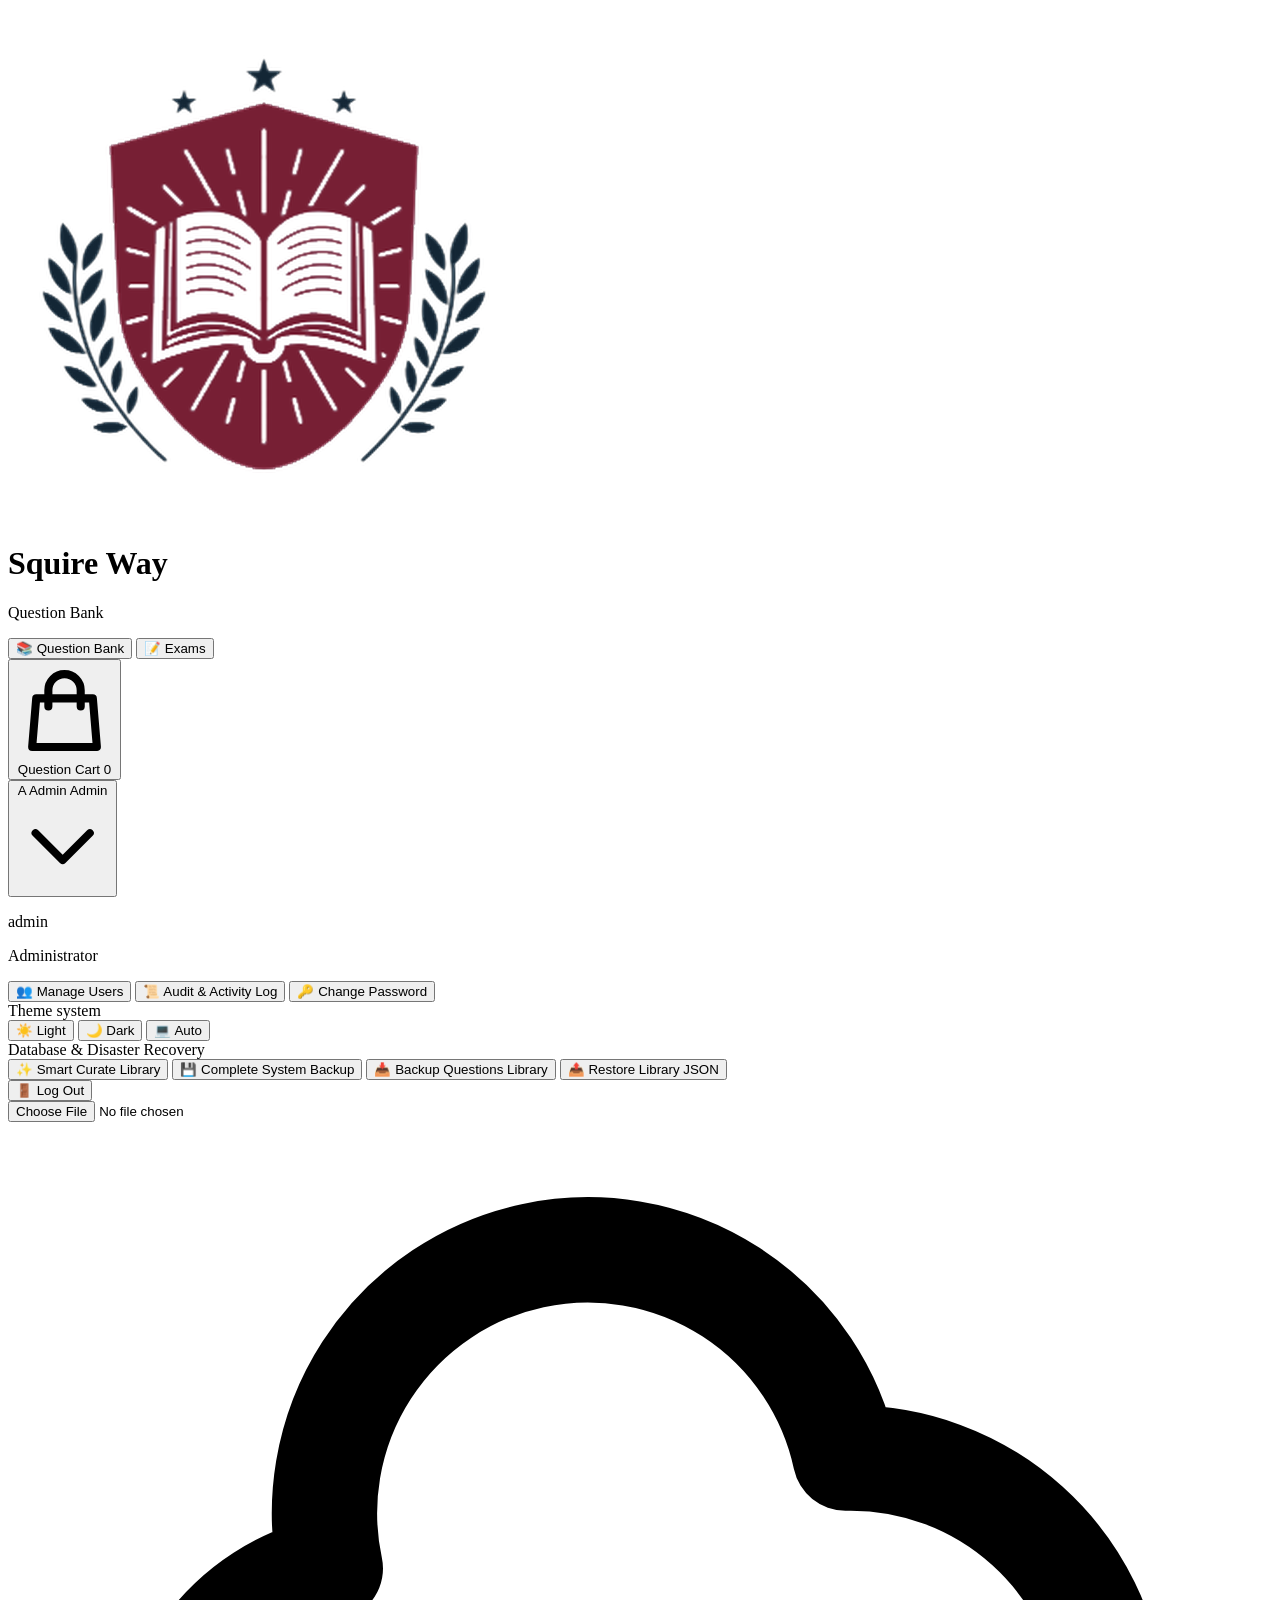
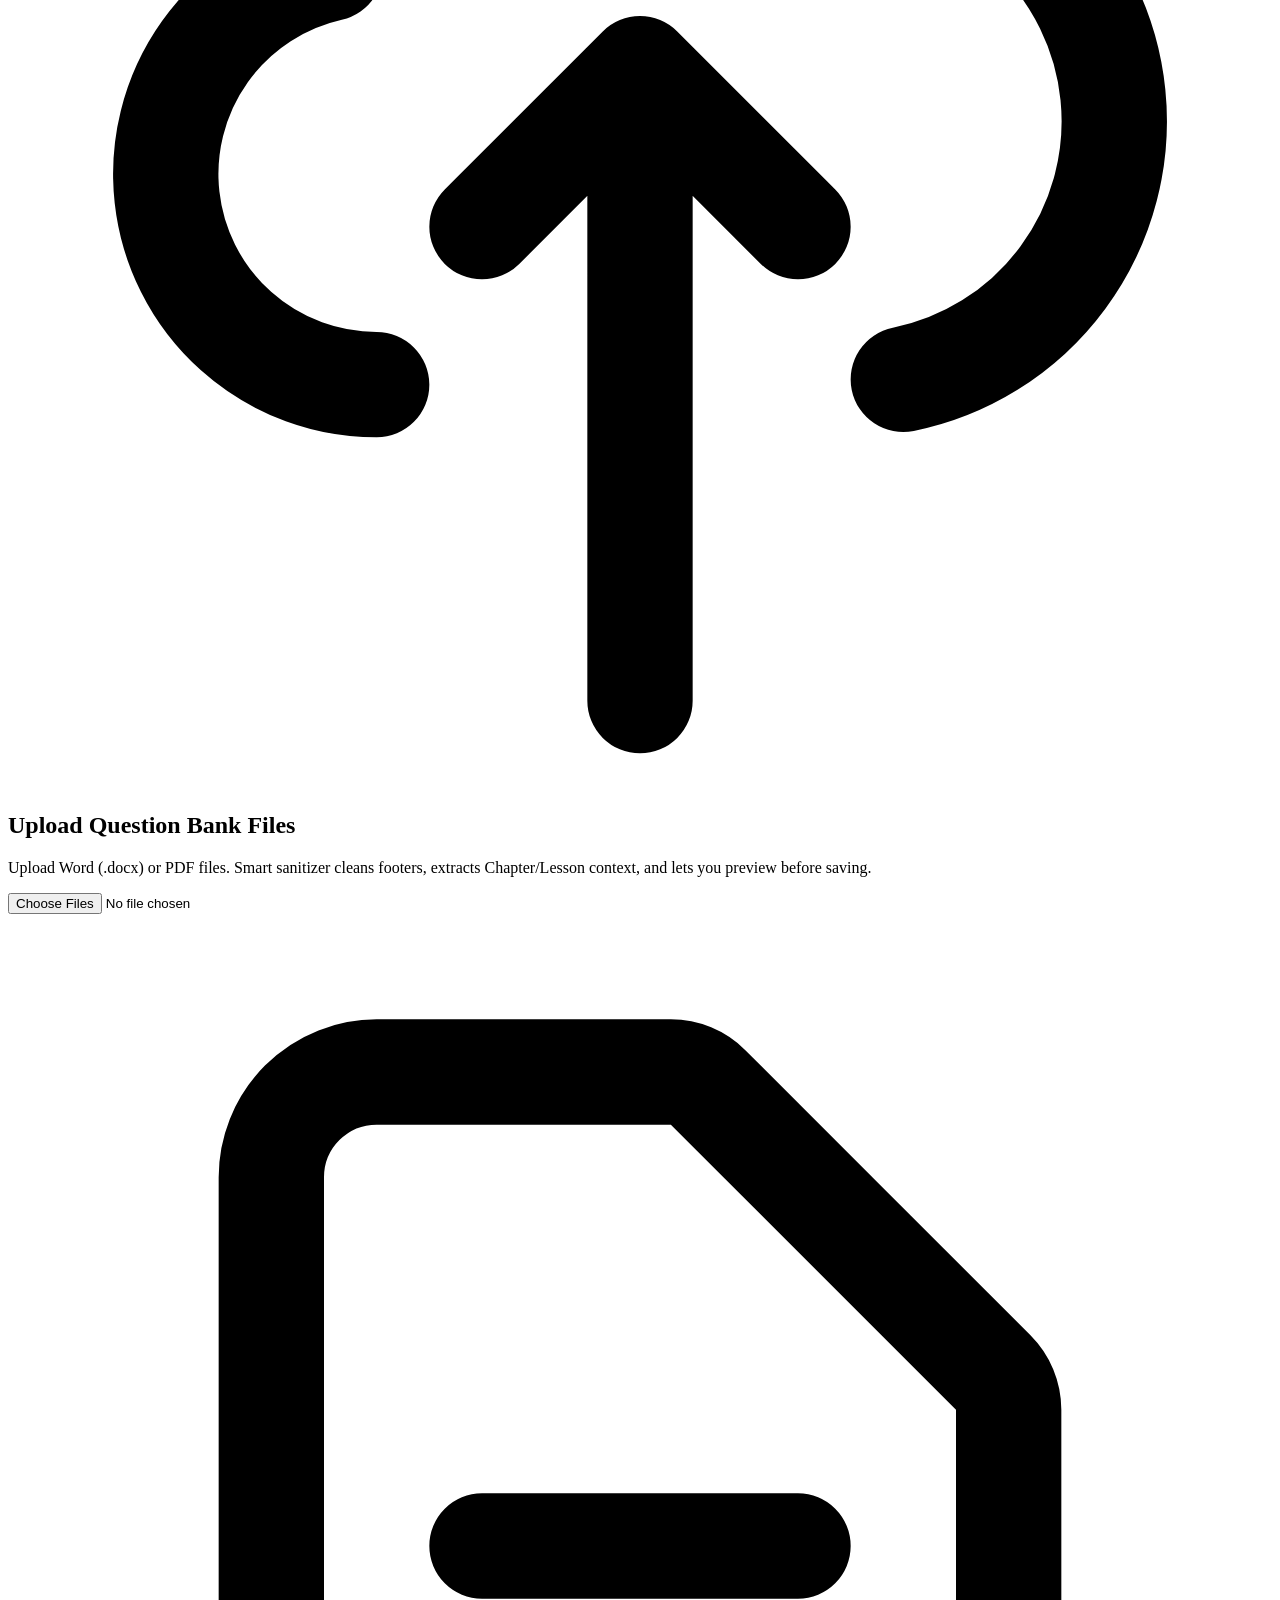
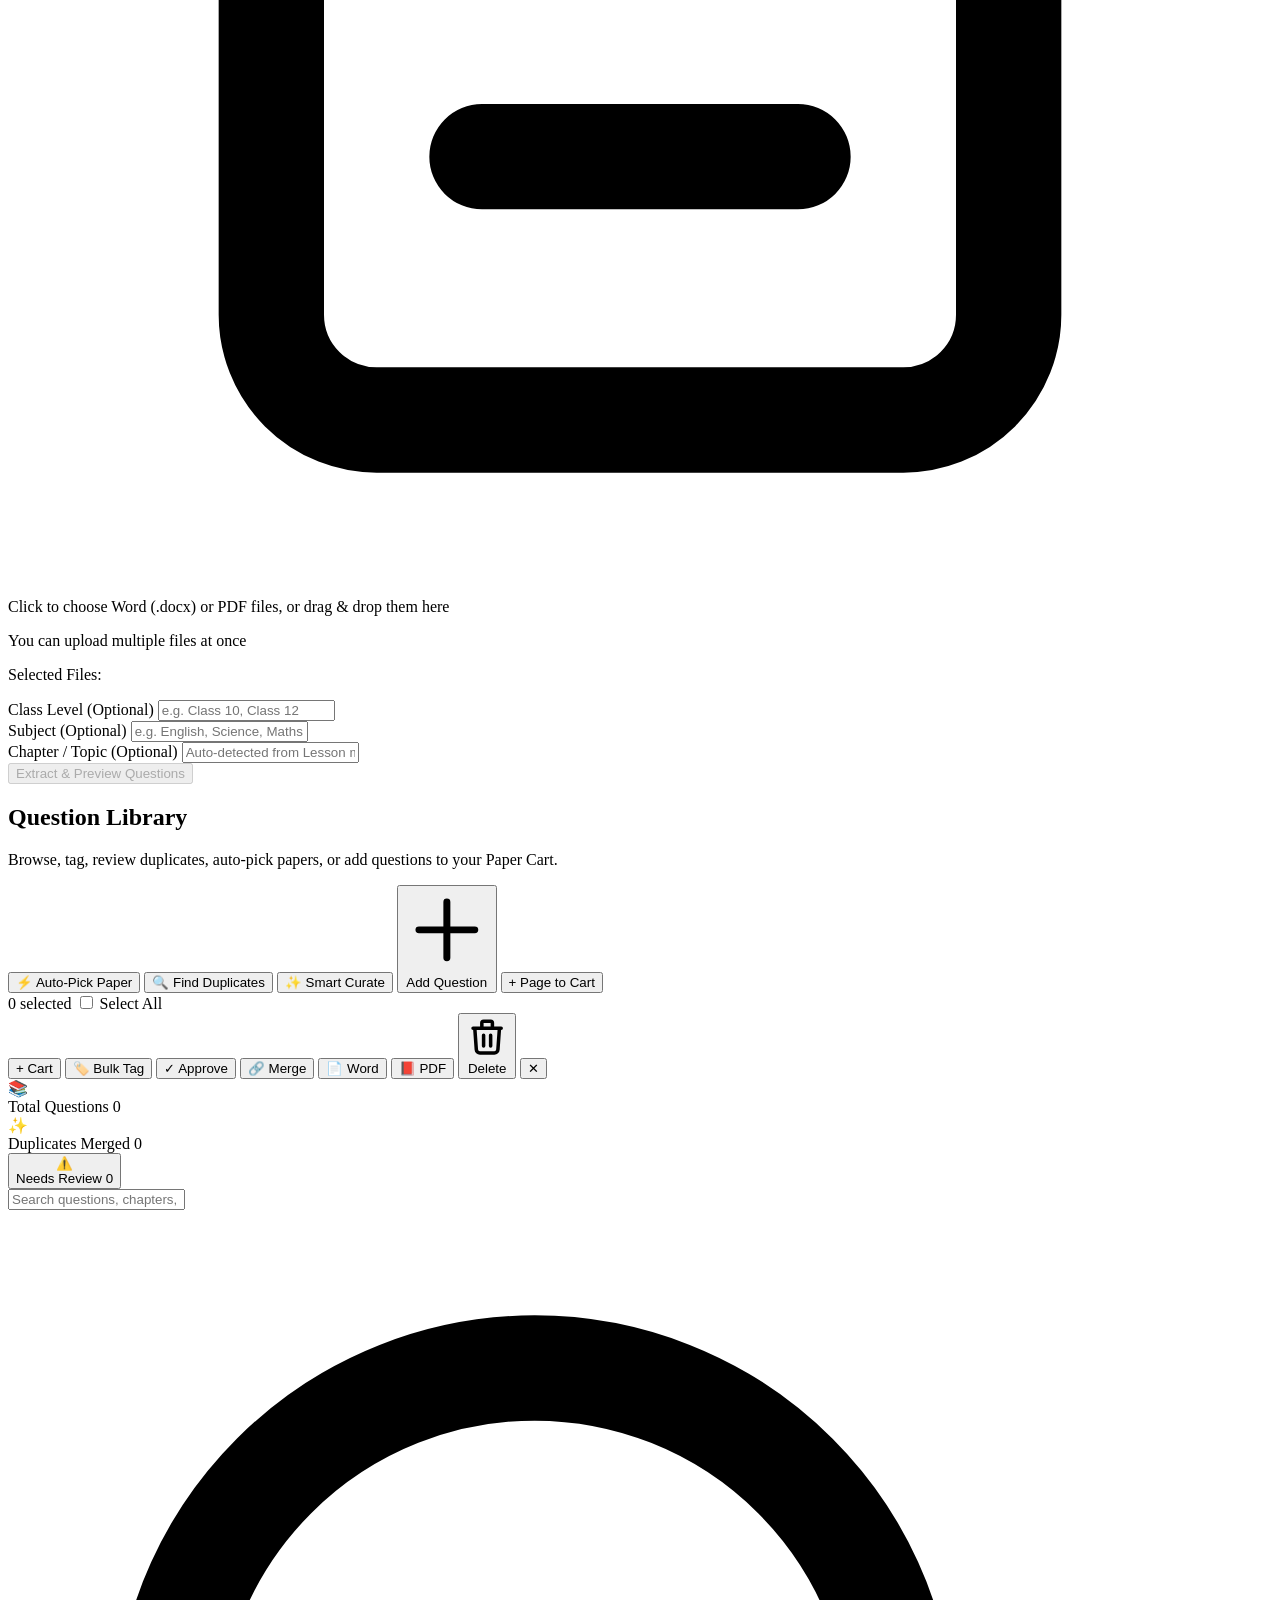
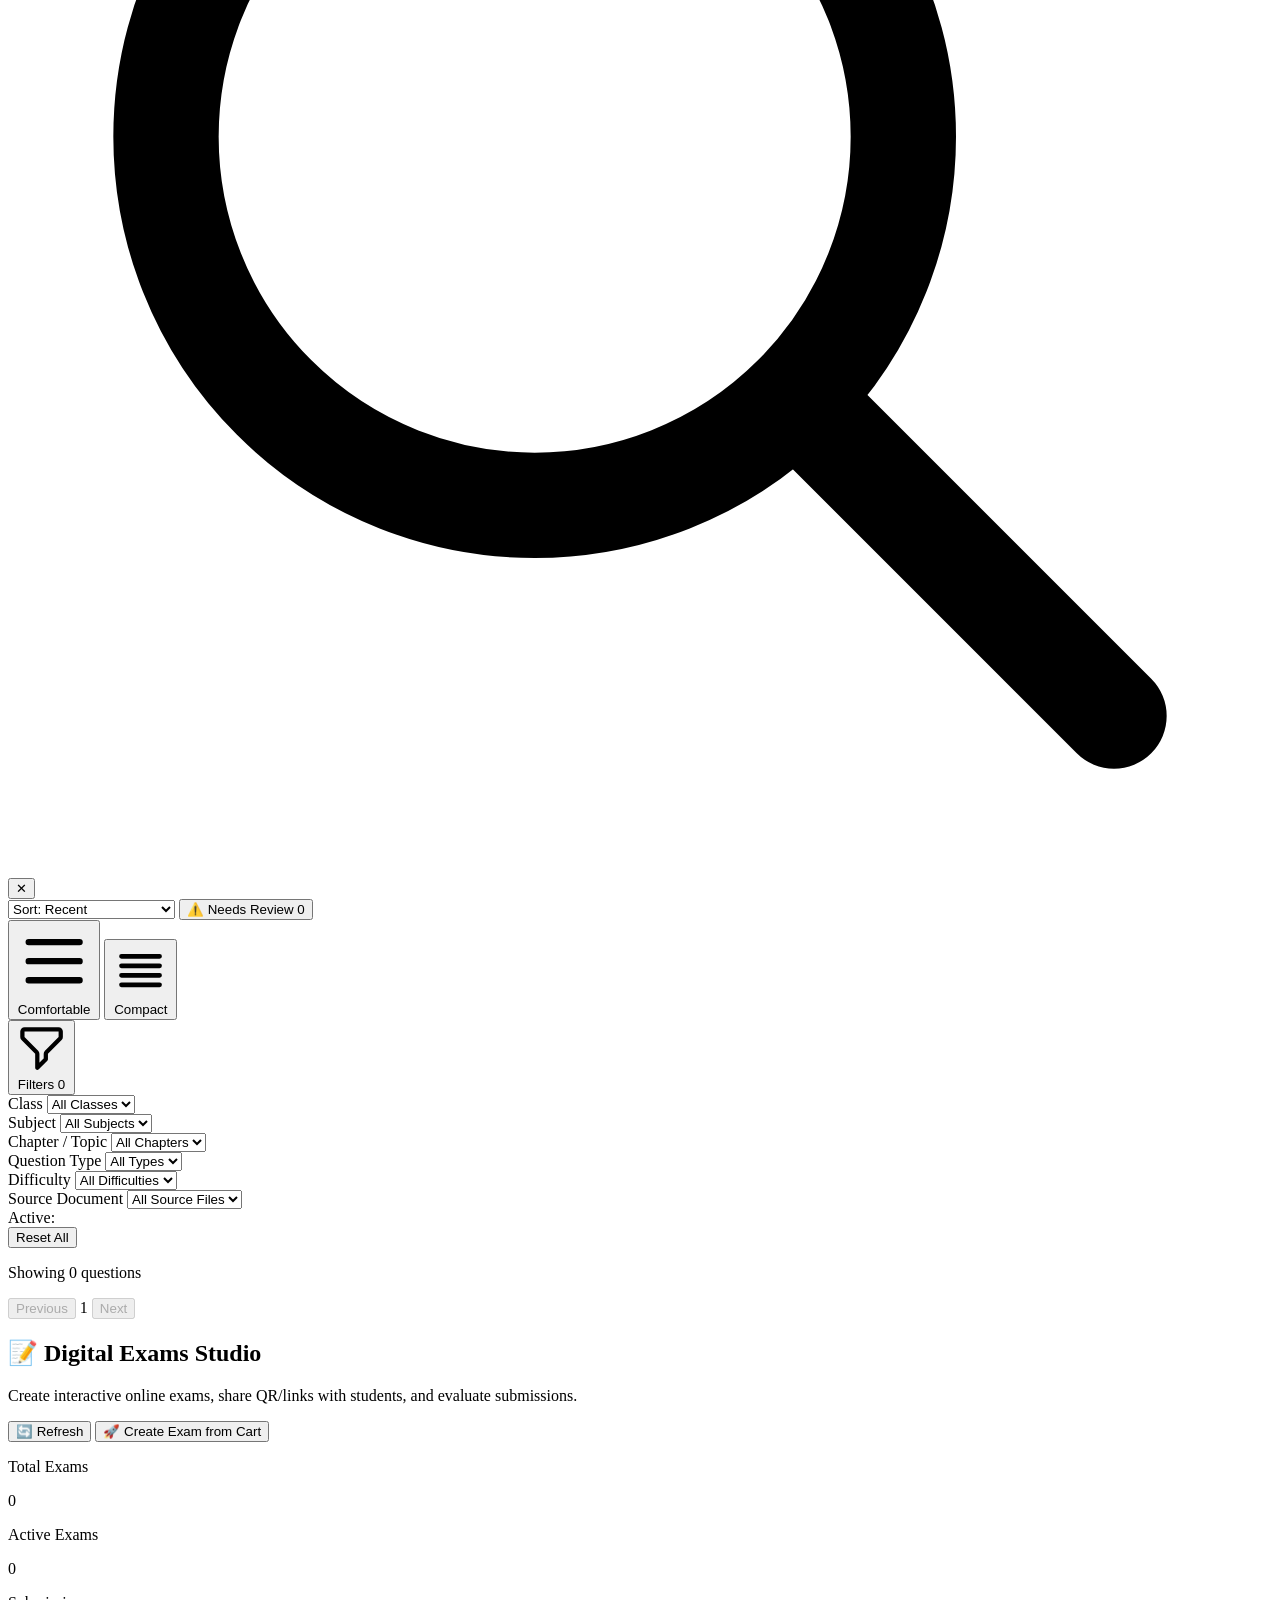
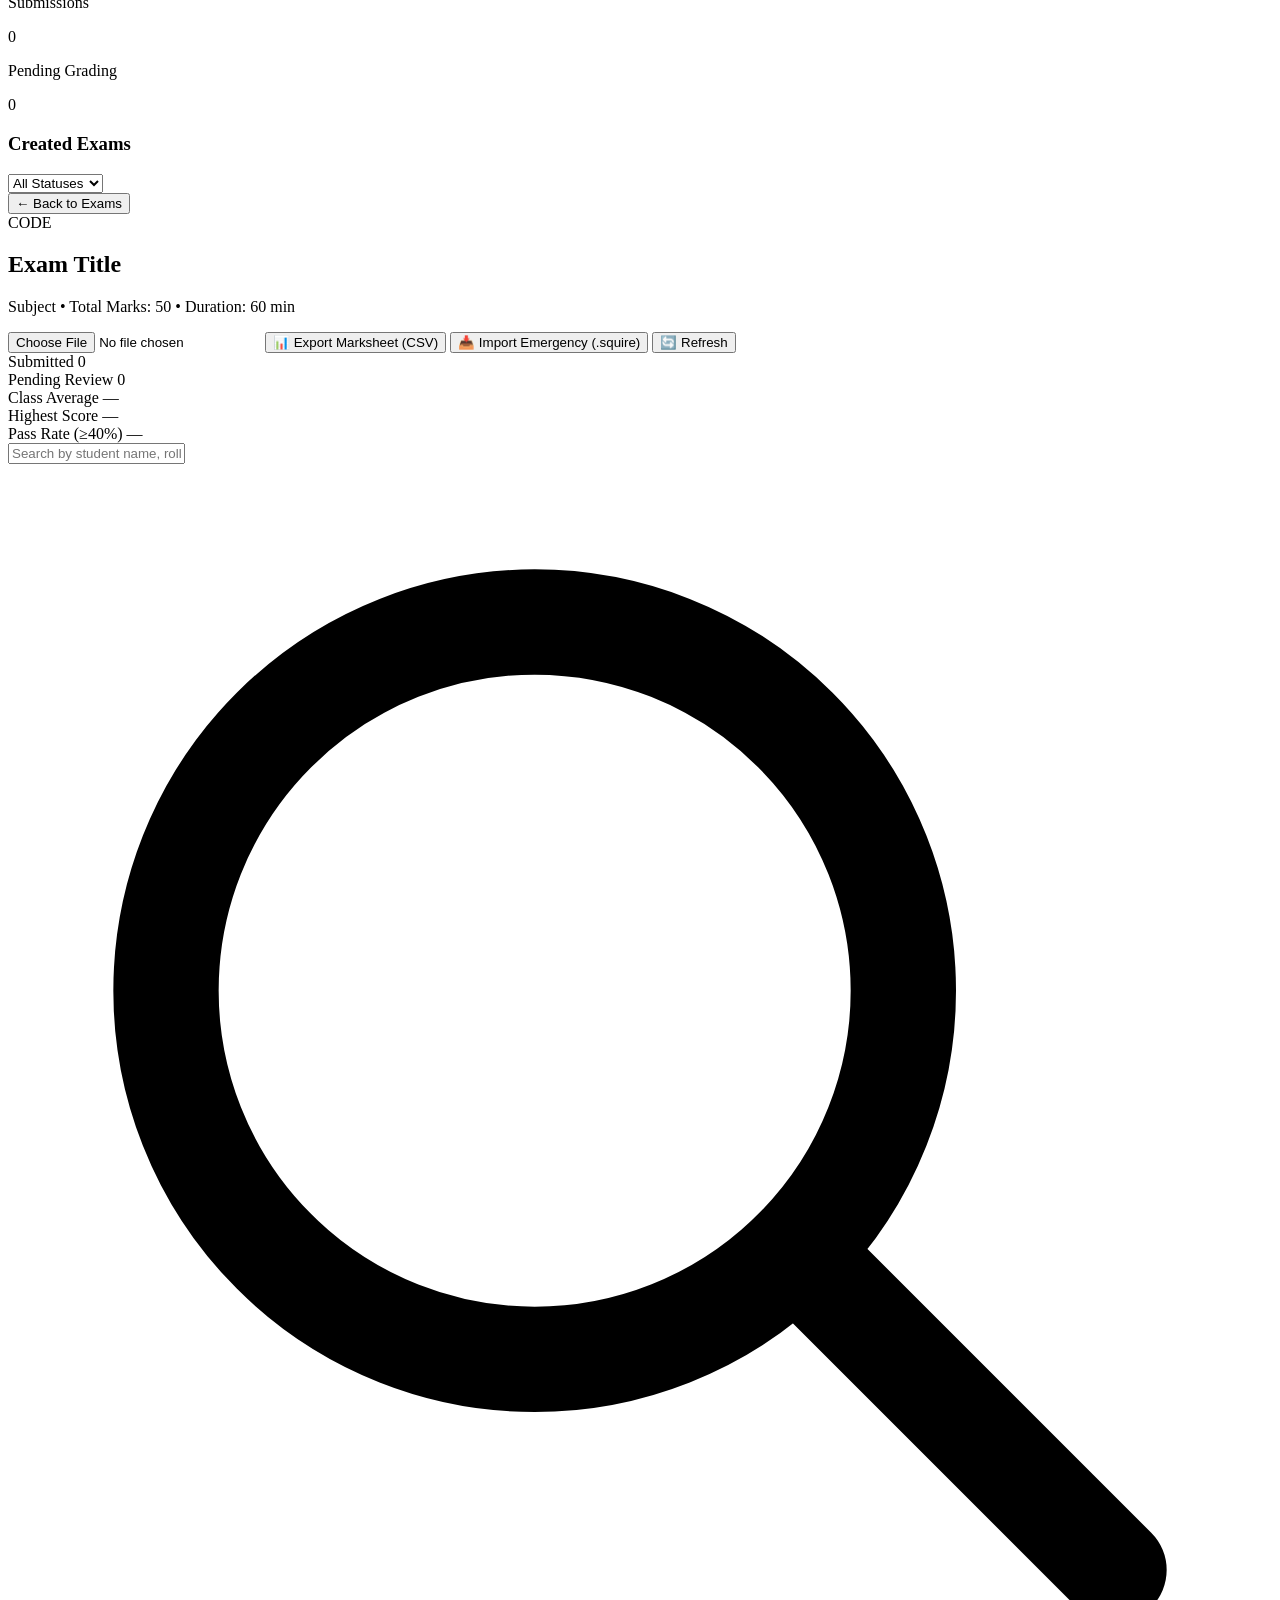
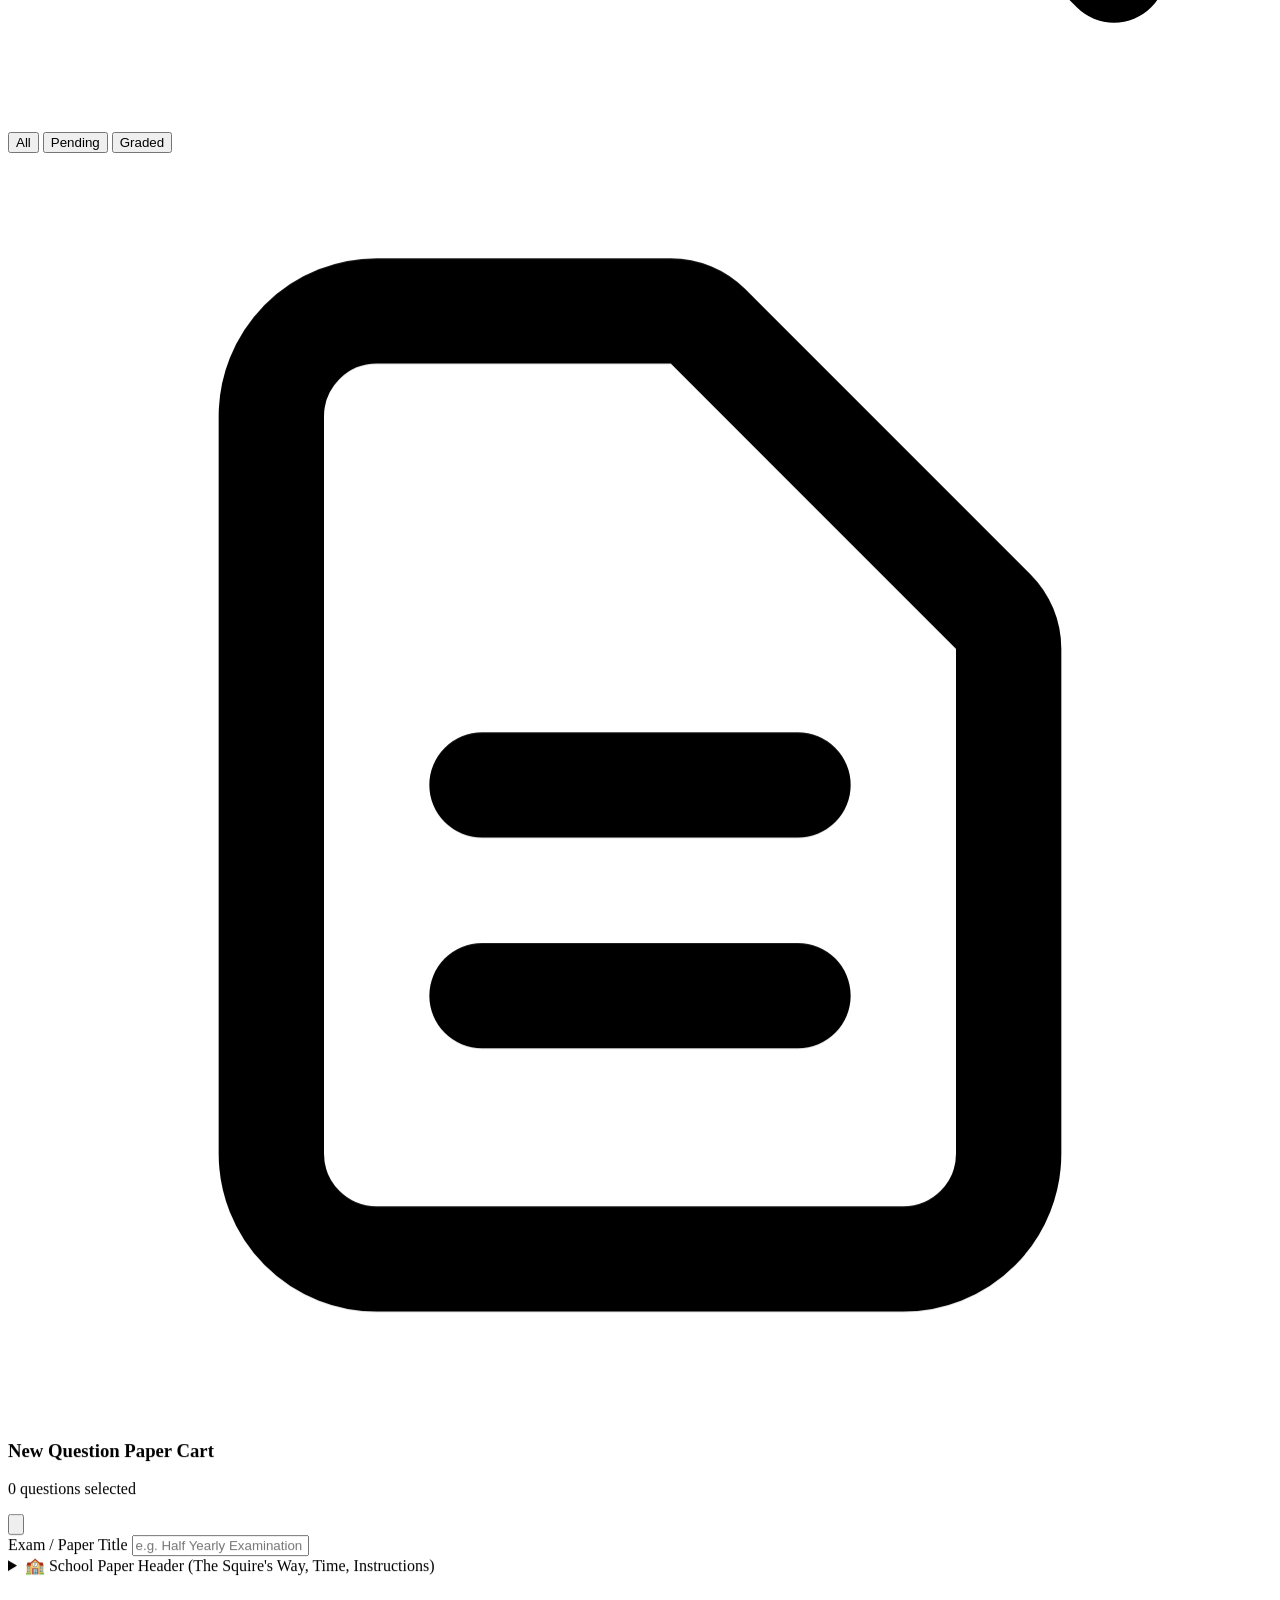
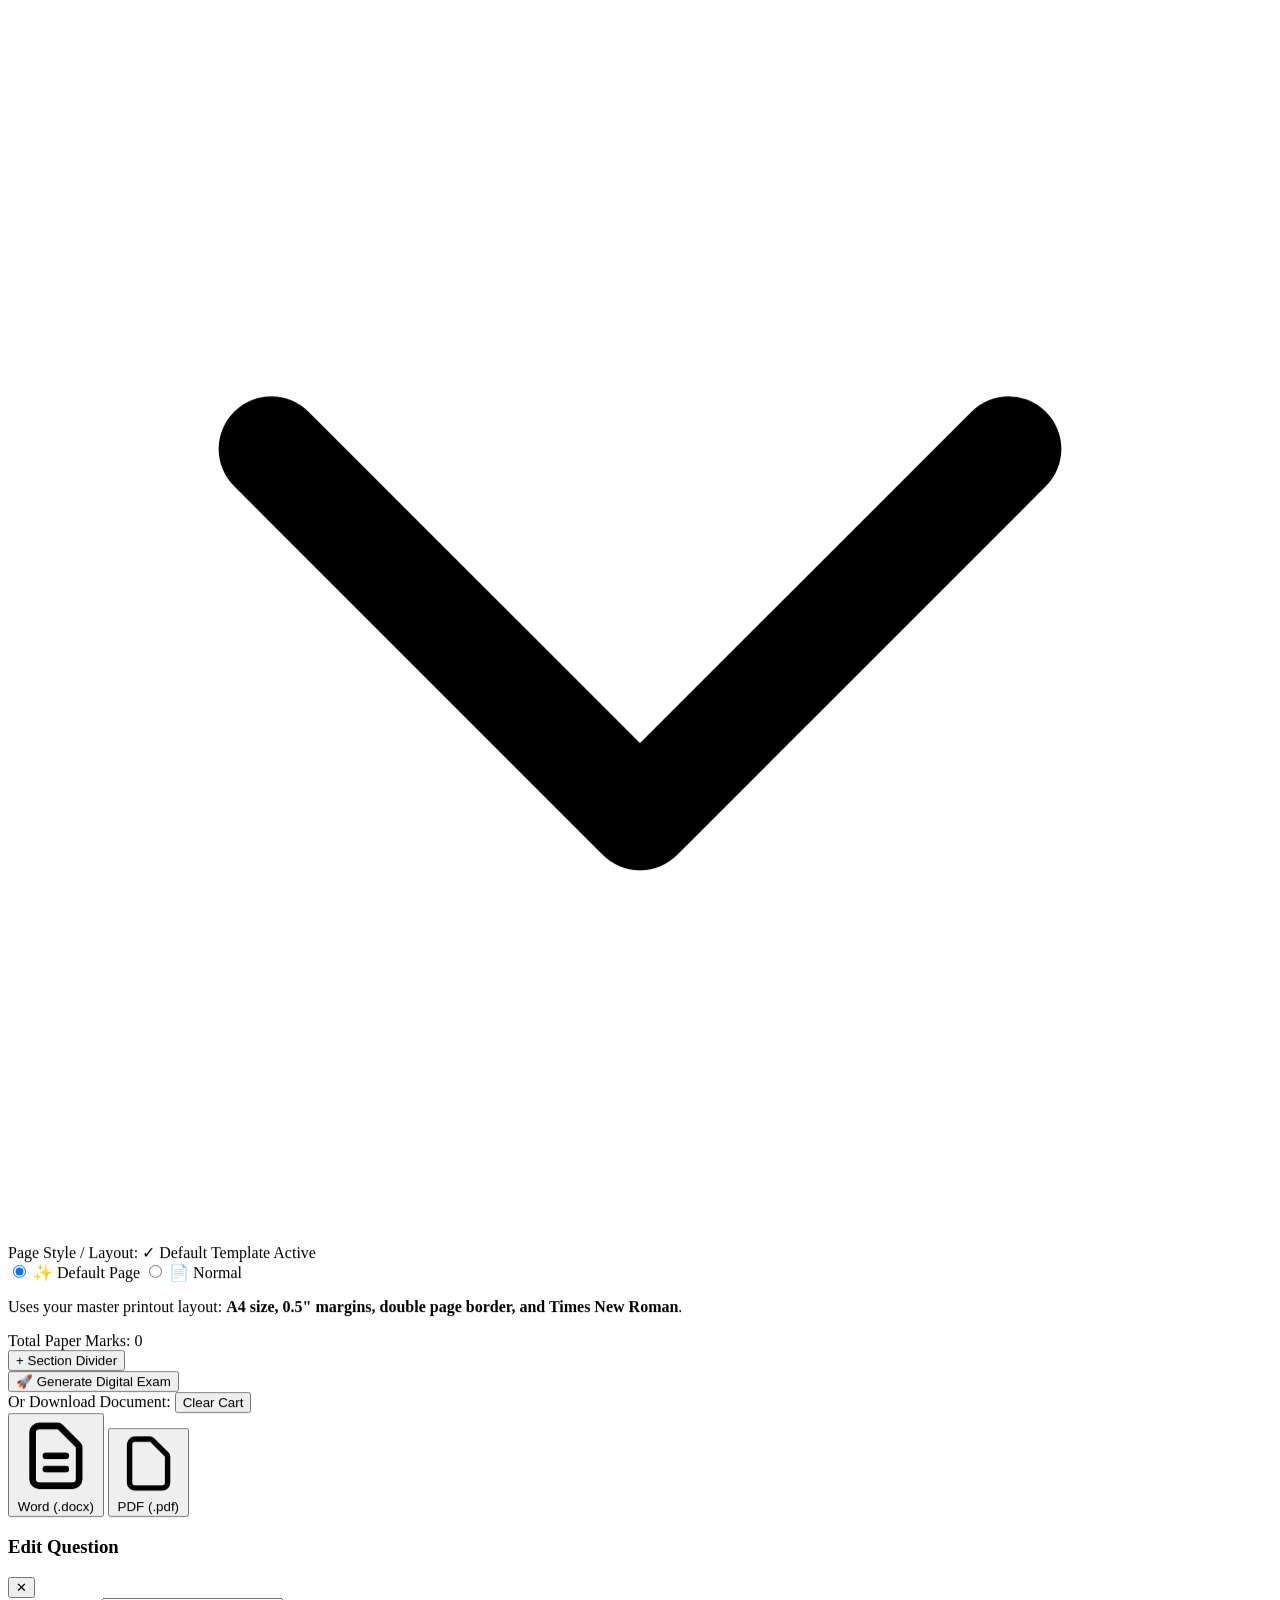
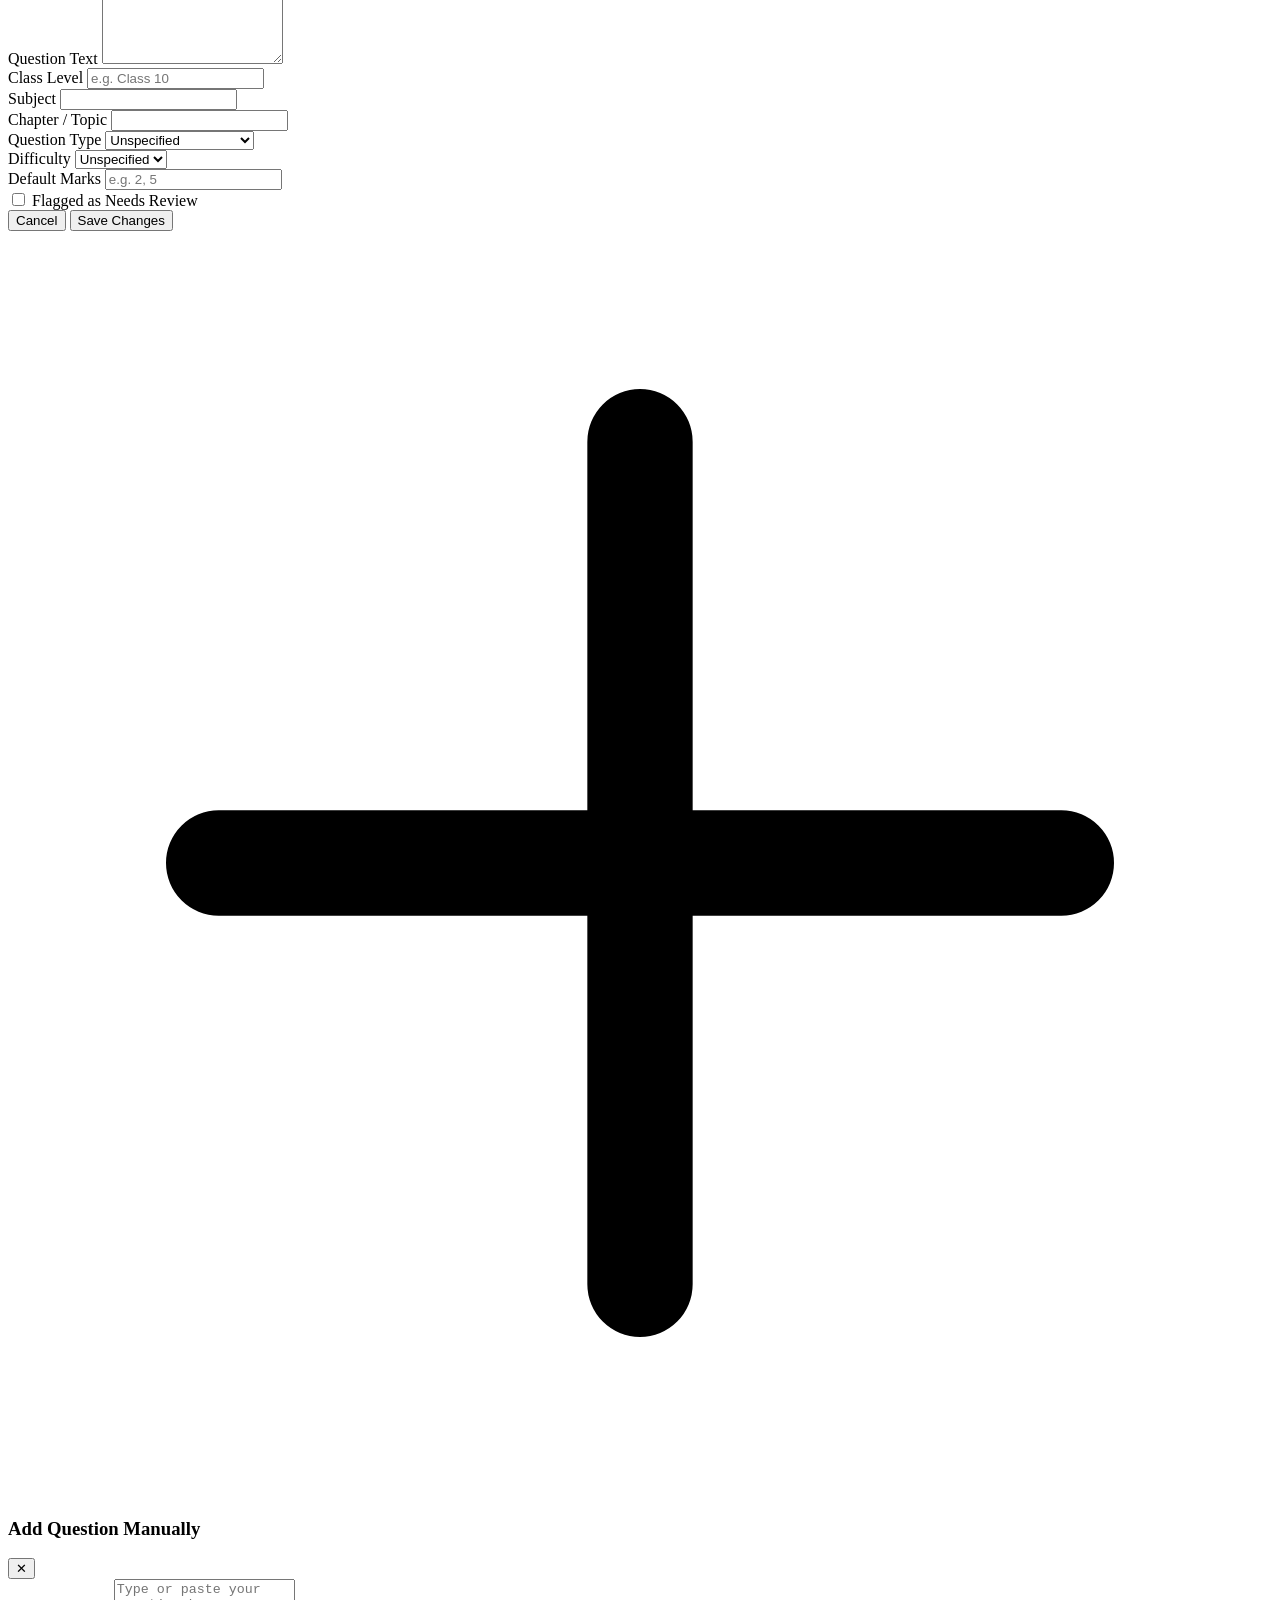
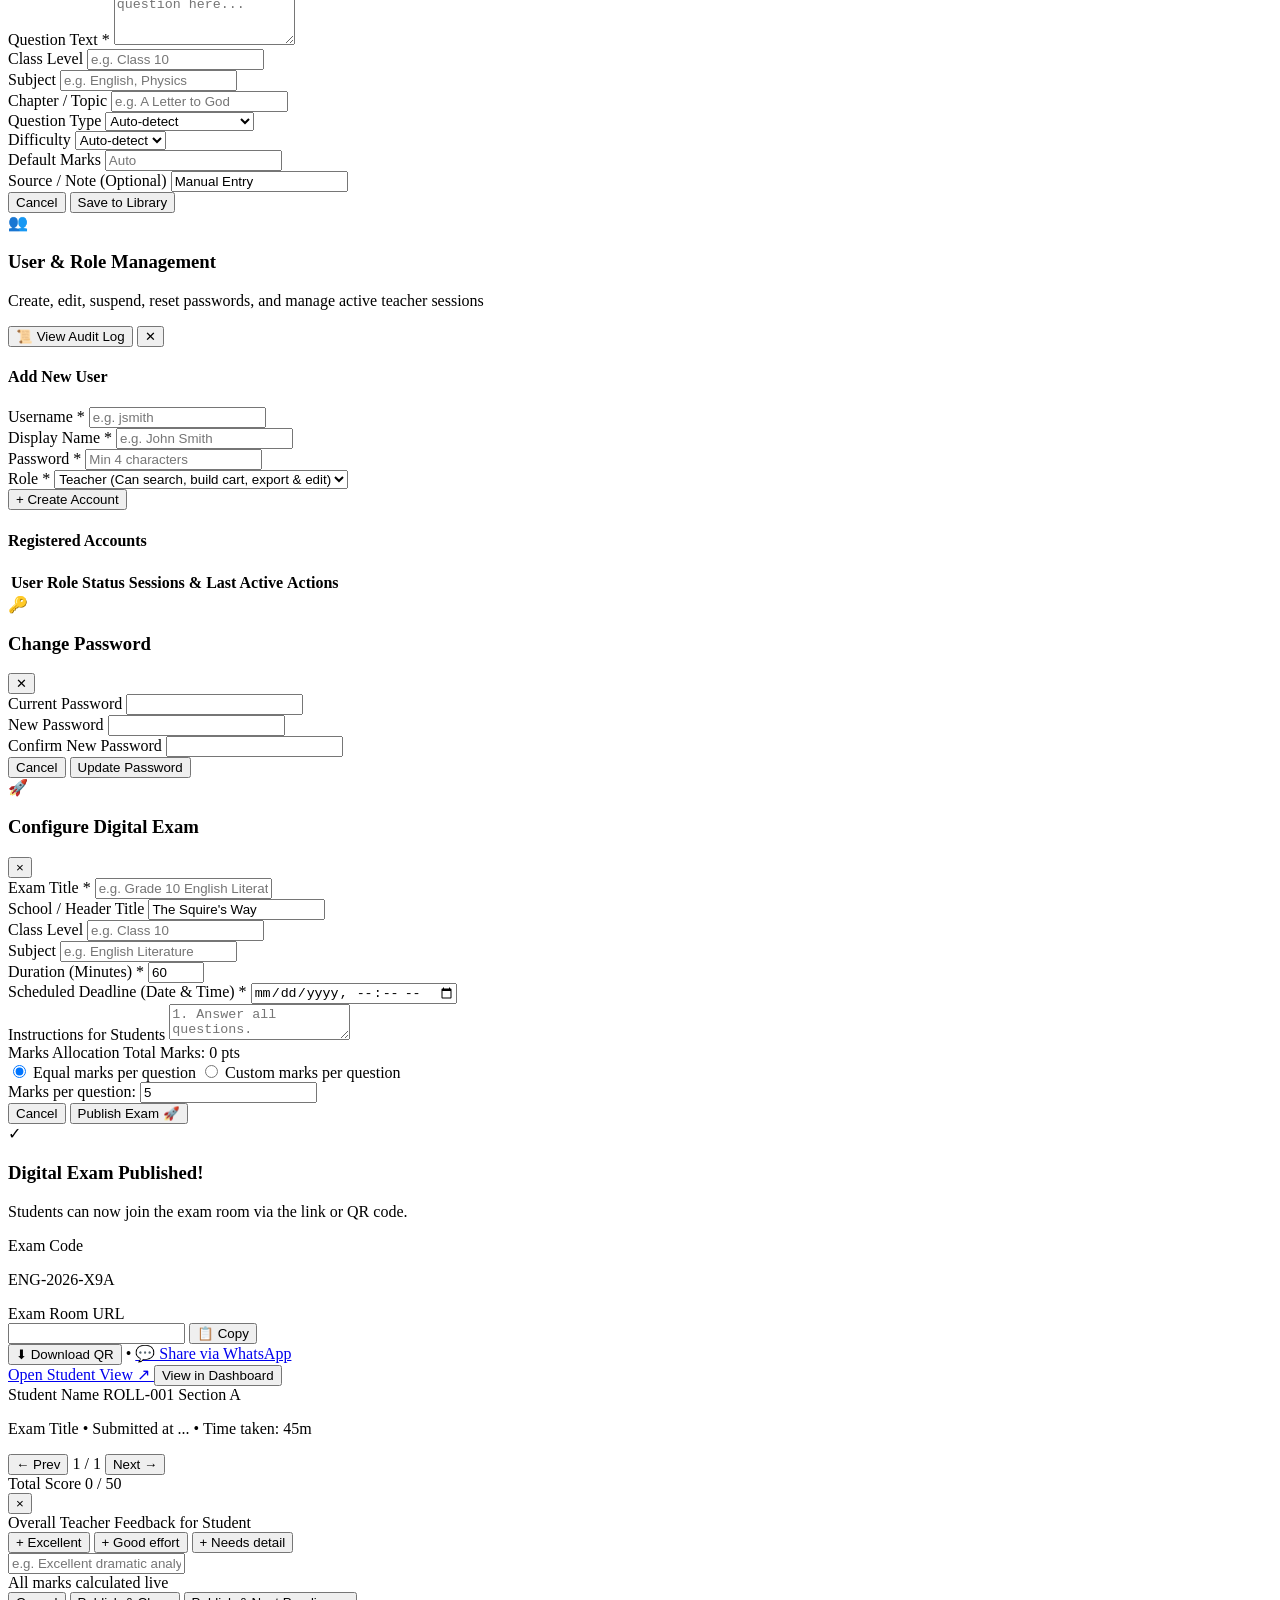
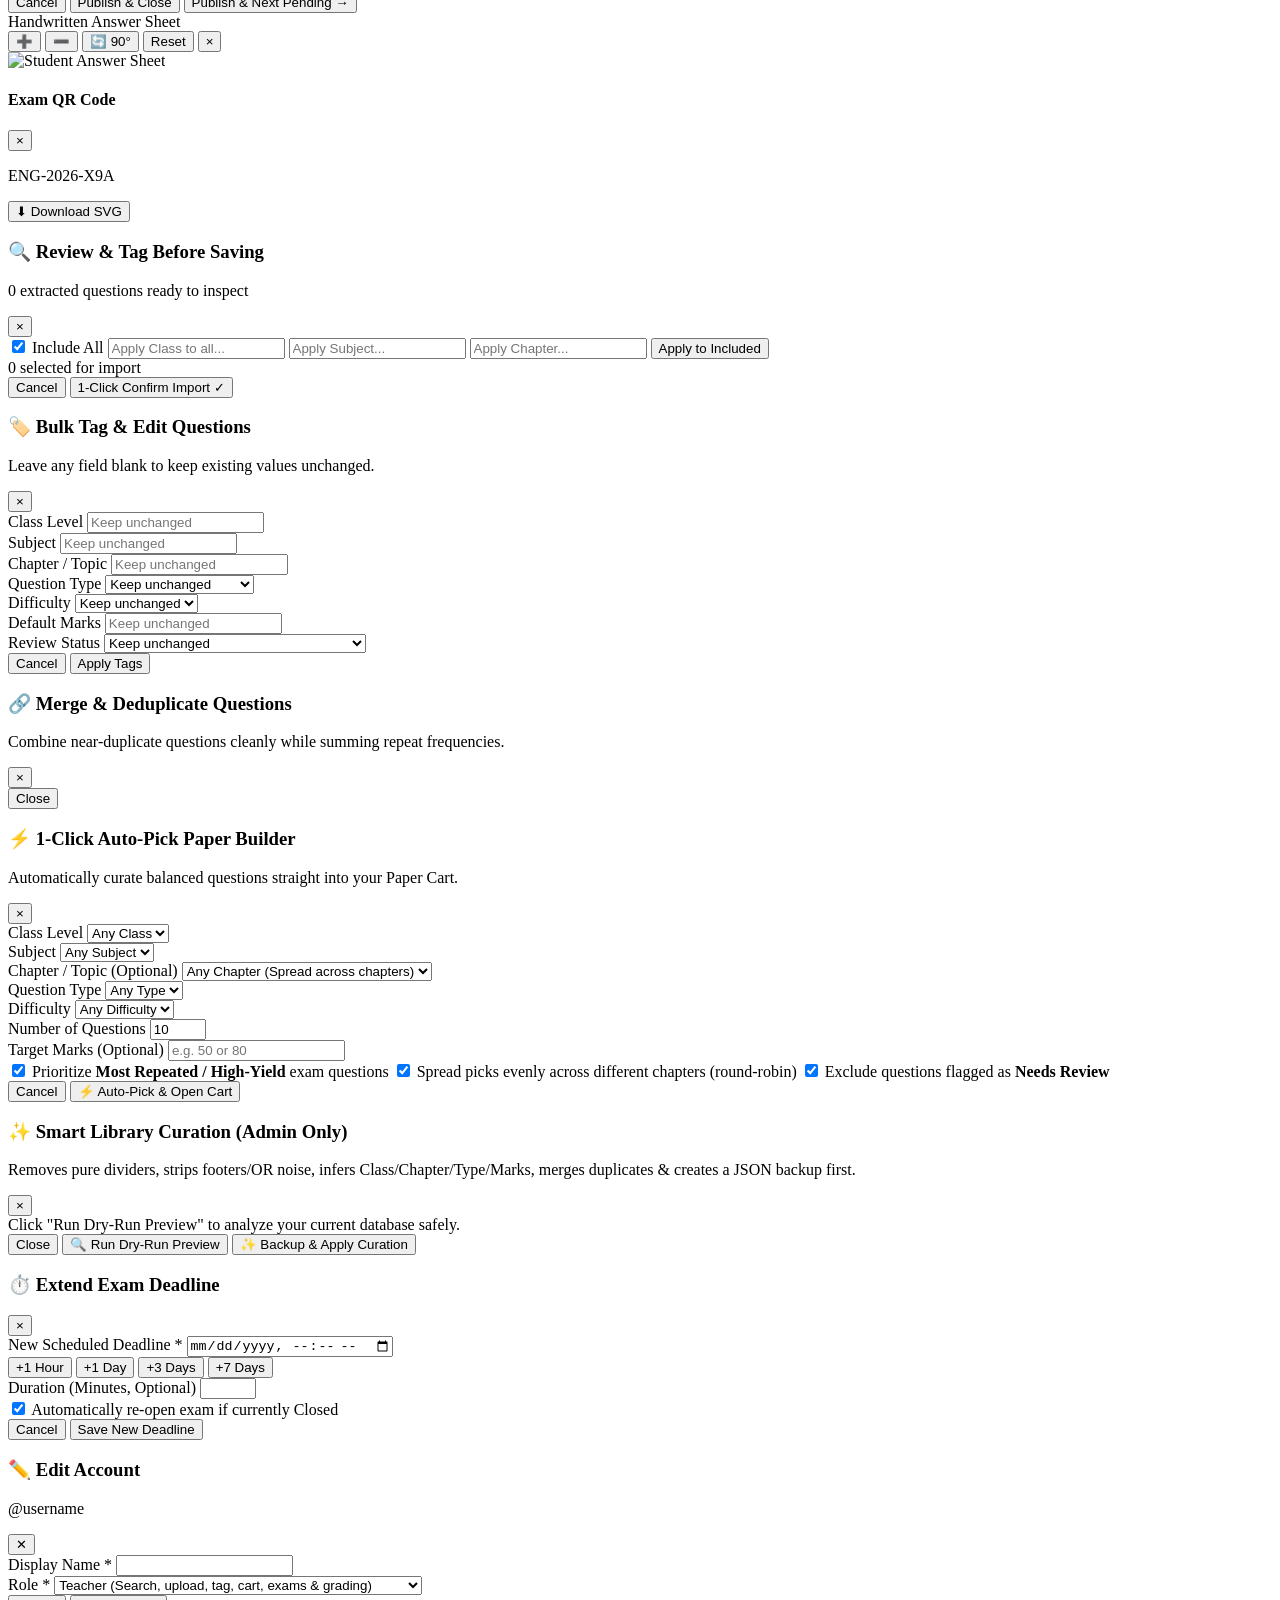
==== commit c743736b: "feat: add persistent DB sessions, account lifecycle management, and comprehensive audit log with que" ====
--- a/static/index.html
+++ b/static/index.html
@@ -111,6 +111,10 @@
                                 <span class="text-sm">👥</span>
                                 <span>Manage Users</span>
                             </button>
+                            <button id="btn-open-audit-log" class="admin-only w-full text-left px-3.5 py-2 hover:bg-slate-50 dark:hover:bg-slate-700/60 text-slate-700 dark:text-slate-200 flex items-center space-x-2 font-medium cursor-pointer transition-colors">
+                                <span class="text-sm">📜</span>
+                                <span>Audit & Activity Log</span>
+                            </button>
                             <button id="btn-open-change-password" class="w-full text-left px-3.5 py-2 hover:bg-slate-50 dark:hover:bg-slate-700/60 text-slate-700 dark:text-slate-200 flex items-center space-x-2 font-medium cursor-pointer transition-colors">
                                 <span class="text-sm">🔑</span>
                                 <span>Change Password</span>
@@ -827,6 +831,7 @@
                 </label>
                 <span id="edit-review-reason" class="text-[11px] text-amber-700 dark:text-amber-400 truncate max-w-[230px]"></span>
             </div>
+            <div id="edit-attribution-bar" class="hidden text-[11px] text-slate-500 dark:text-slate-400 bg-slate-50 dark:bg-slate-900/60 px-3 py-2 rounded-xl border border-slate-200/70 dark:border-slate-700/70 flex flex-wrap gap-x-4 gap-y-1"></div>
             <div class="flex justify-end space-x-2 pt-2">
                 <button id="cancel-edit-btn" class="px-4 py-2 rounded-xl text-sm font-semibold border border-slate-200 dark:border-slate-700 text-slate-600 dark:text-slate-300 hover:bg-slate-50 dark:hover:bg-slate-700/60">Cancel</button>
                 <button id="save-edit-btn" class="px-4 py-2 rounded-xl text-sm font-semibold bg-brand-600 hover:bg-brand-700 text-white shadow-sm">Save Changes</button>
@@ -910,7 +915,7 @@
 
     <!-- User Management Modal (Admin Only) -->
     <div id="user-mgmt-modal" class="fixed inset-0 bg-slate-900/50 backdrop-blur-sm z-50 flex items-center justify-center hidden p-4">
-        <div class="bg-white dark:bg-slate-800 rounded-2xl shadow-xl max-w-2xl w-full p-6 space-y-5 animate-in fade-in zoom-in duration-150 max-h-[90vh] overflow-y-auto border border-slate-200 dark:border-slate-700">
+        <div class="bg-white dark:bg-slate-800 rounded-2xl shadow-xl max-w-4xl w-full p-6 space-y-5 animate-in fade-in zoom-in duration-150 max-h-[90vh] overflow-y-auto border border-slate-200 dark:border-slate-700">
             <div class="flex items-center justify-between pb-3 border-b border-slate-100 dark:border-slate-700">
                 <div class="flex items-center space-x-2.5">
                     <div class="w-9 h-9 rounded-xl bg-brand-100 dark:bg-brand-900/40 text-brand-600 dark:text-brand-400 flex items-center justify-center font-bold text-base">
@@ -918,10 +923,13 @@
                     </div>
                     <div>
                         <h3 class="font-bold text-slate-900 dark:text-white text-base">User & Role Management</h3>
-                        <p class="text-xs text-slate-400 dark:text-slate-400">Create and manage teacher and administrator accounts</p>
-                    </div>
-                </div>
-                <button id="close-user-mgmt-btn" class="text-slate-400 hover:text-slate-600 dark:hover:text-slate-200 text-lg cursor-pointer">✕</button>
+                        <p class="text-xs text-slate-400 dark:text-slate-400">Create, edit, suspend, reset passwords, and manage active teacher sessions</p>
+                    </div>
+                </div>
+                <div class="flex items-center space-x-2">
+                    <button type="button" id="btn-users-open-audit" class="px-3 py-1.5 rounded-lg text-xs font-semibold bg-slate-100 dark:bg-slate-700 hover:bg-slate-200 dark:hover:bg-slate-600 text-slate-700 dark:text-slate-200 cursor-pointer">📜 View Audit Log</button>
+                    <button id="close-user-mgmt-btn" class="text-slate-400 hover:text-slate-600 dark:hover:text-slate-200 text-lg cursor-pointer">✕</button>
+                </div>
             </div>
 
             <!-- Create New User Form -->
@@ -969,7 +977,8 @@
                             <tr>
                                 <th class="p-3">User</th>
                                 <th class="p-3">Role</th>
-                                <th class="p-3">Created</th>
+                                <th class="p-3">Status</th>
+                                <th class="p-3">Sessions & Last Active</th>
                                 <th class="p-3 text-right">Actions</th>
                             </tr>
                         </thead>
@@ -1498,11 +1507,133 @@
                     <input type="checkbox" id="extend-reopen-cb" checked class="w-4 h-4 rounded text-brand-600 focus:ring-brand-500">
                     <span>Automatically re-open exam if currently Closed</span>
                 </label>
-                <div class="flex justify-end space-x-2 pt-2 border-t border-slate-100 dark:border-slate-700">
+                    <div class="flex justify-end space-x-2 pt-2 border-t border-slate-100 dark:border-slate-700">
                     <button type="button" id="cancel-extend-deadline-btn" class="px-4 py-2 rounded-xl text-xs font-semibold border border-slate-200 dark:border-slate-700 text-slate-600 dark:text-slate-300 hover:bg-slate-100 dark:hover:bg-slate-700 cursor-pointer">Cancel</button>
                     <button type="submit" class="px-5 py-2 rounded-xl text-xs font-bold bg-brand-600 hover:bg-brand-700 text-white shadow-sm cursor-pointer">Save New Deadline</button>
                 </div>
             </form>
+        </div>
+    </div>
+
+    <!-- Admin: Edit User Account Modal -->
+    <div id="edit-user-modal" class="fixed inset-0 bg-slate-900/50 backdrop-blur-sm z-[60] flex items-center justify-center hidden p-4">
+        <div class="bg-white dark:bg-slate-800 rounded-2xl shadow-xl max-w-md w-full p-6 space-y-4 border border-slate-200 dark:border-slate-700">
+            <div class="flex items-center justify-between pb-2 border-b border-slate-100 dark:border-slate-700">
+                <div>
+                    <h3 class="font-bold text-slate-900 dark:text-white text-base">✏️ Edit Account</h3>
+                    <p id="edit-user-subtitle" class="text-xs text-slate-400">@username</p>
+                </div>
+                <button type="button" id="close-edit-user-btn" class="text-slate-400 hover:text-slate-600 dark:hover:text-slate-200 text-lg cursor-pointer">✕</button>
+            </div>
+            <form id="edit-user-form" class="space-y-3">
+                <input type="hidden" id="edit-user-id">
+                <div>
+                    <label class="block text-xs font-semibold text-slate-600 dark:text-slate-300 mb-1">Display Name *</label>
+                    <input type="text" id="edit-user-displayname" required class="w-full text-xs px-3 py-2 rounded-lg border border-slate-300 dark:border-slate-700 bg-white dark:bg-slate-900 text-slate-900 dark:text-slate-100 focus:outline-none focus:ring-2 focus:ring-brand-500/20 focus:border-brand-500">
+                </div>
+                <div>
+                    <label class="block text-xs font-semibold text-slate-600 dark:text-slate-300 mb-1">Role *</label>
+                    <select id="edit-user-role" class="w-full text-xs px-3 py-2 rounded-lg border border-slate-300 dark:border-slate-700 bg-white dark:bg-slate-900 text-slate-900 dark:text-slate-100 focus:outline-none focus:ring-2 focus:ring-brand-500/20 focus:border-brand-500">
+                        <option value="teacher">Teacher (Search, upload, tag, cart, exams & grading)</option>
+                        <option value="admin">Administrator (Full control including delete, curate & users)</option>
+                    </select>
+                </div>
+                <div id="edit-user-msg" class="hidden text-xs p-2.5 rounded-lg"></div>
+                <div class="flex justify-end space-x-2 pt-2 border-t border-slate-100 dark:border-slate-700">
+                    <button type="button" id="cancel-edit-user-btn" class="px-4 py-2 rounded-lg text-xs font-semibold border border-slate-200 dark:border-slate-700 text-slate-600 dark:text-slate-300 cursor-pointer">Cancel</button>
+                    <button type="submit" class="px-4 py-2 rounded-lg text-xs font-bold bg-brand-600 hover:bg-brand-700 text-white shadow-sm cursor-pointer">Save Account</button>
+                </div>
+            </form>
+        </div>
+    </div>
+
+    <!-- Admin: Masked Reset User Password Modal -->
+    <div id="reset-user-pwd-modal" class="fixed inset-0 bg-slate-900/50 backdrop-blur-sm z-[60] flex items-center justify-center hidden p-4">
+        <div class="bg-white dark:bg-slate-800 rounded-2xl shadow-xl max-w-sm w-full p-6 space-y-4 border border-slate-200 dark:border-slate-700">
+            <div class="flex items-center justify-between pb-2 border-b border-slate-100 dark:border-slate-700">
+                <div>
+                    <h3 class="font-bold text-slate-900 dark:text-white text-base">🔐 Reset Account Password</h3>
+                    <p id="reset-user-pwd-subtitle" class="text-xs text-slate-400">@username</p>
+                </div>
+                <button type="button" id="close-reset-user-pwd-btn" class="text-slate-400 hover:text-slate-600 dark:hover:text-slate-200 text-lg cursor-pointer">✕</button>
+            </div>
+            <form id="reset-user-pwd-form" class="space-y-3">
+                <input type="hidden" id="reset-pwd-user-id">
+                <div>
+                    <label class="block text-xs font-semibold text-slate-600 dark:text-slate-300 mb-1">New Password (min 4 chars) *</label>
+                    <div class="relative">
+                        <input type="password" id="reset-pwd-new-input" required minlength="4" class="w-full text-xs px-3 py-2 pr-9 rounded-lg border border-slate-300 dark:border-slate-700 bg-white dark:bg-slate-900 text-slate-900 dark:text-slate-100 focus:outline-none focus:ring-2 focus:ring-brand-500/20 focus:border-brand-500">
+                        <button type="button" id="btn-toggle-reset-pwd" class="absolute right-2 top-1/2 -translate-y-1/2 text-slate-400 hover:text-slate-600 dark:hover:text-slate-200 text-xs cursor-pointer" title="Show/Hide Password">👁️</button>
+                    </div>
+                </div>
+                <div>
+                    <label class="block text-xs font-semibold text-slate-600 dark:text-slate-300 mb-1">Confirm New Password *</label>
+                    <input type="password" id="reset-pwd-confirm-input" required minlength="4" class="w-full text-xs px-3 py-2 rounded-lg border border-slate-300 dark:border-slate-700 bg-white dark:bg-slate-900 text-slate-900 dark:text-slate-100 focus:outline-none focus:ring-2 focus:ring-brand-500/20 focus:border-brand-500">
+                </div>
+                <p class="text-[11px] text-amber-700 dark:text-amber-400">Resetting immediately signs out any active sessions for this user.</p>
+                <div id="reset-pwd-msg" class="hidden text-xs p-2.5 rounded-lg"></div>
+                <div class="flex justify-end space-x-2 pt-2 border-t border-slate-100 dark:border-slate-700">
+                    <button type="button" id="cancel-reset-user-pwd-btn" class="px-4 py-2 rounded-lg text-xs font-semibold border border-slate-200 dark:border-slate-700 text-slate-600 dark:text-slate-300 cursor-pointer">Cancel</button>
+                    <button type="submit" class="px-4 py-2 rounded-lg text-xs font-bold bg-brand-600 hover:bg-brand-700 text-white shadow-sm cursor-pointer">Update Password</button>
+                </div>
+            </form>
+        </div>
+    </div>
+
+    <!-- Admin: Comprehensive Audit & Activity Log Modal -->
+    <div id="audit-log-modal" class="fixed inset-0 bg-slate-900/50 backdrop-blur-sm z-50 flex items-center justify-center hidden p-4">
+        <div class="bg-white dark:bg-slate-800 rounded-2xl shadow-xl max-w-5xl w-full p-5 sm:p-6 space-y-4 max-h-[92vh] flex flex-col border border-slate-200 dark:border-slate-700">
+            <div class="flex items-center justify-between pb-3 border-b border-slate-100 dark:border-slate-700 shrink-0">
+                <div class="flex items-center space-x-2.5">
+                    <div class="w-9 h-9 rounded-xl bg-amber-100 dark:bg-amber-900/40 text-amber-700 dark:text-amber-300 flex items-center justify-center text-base">📜</div>
+                    <div>
+                        <h3 class="font-bold text-slate-900 dark:text-white text-base">Audit & Activity Log</h3>
+                        <p class="text-xs text-slate-400 dark:text-slate-400">Track question edits, approvals, deletions (with 1-click restore), exam & account events</p>
+                    </div>
+                </div>
+                <div class="flex items-center space-x-2">
+                    <button type="button" id="btn-export-audit-csv" class="px-3 py-1.5 rounded-lg text-xs font-bold bg-emerald-50 dark:bg-emerald-950/40 hover:bg-emerald-100 dark:hover:bg-emerald-900/50 text-emerald-700 dark:text-emerald-300 border border-emerald-200 dark:border-emerald-800 cursor-pointer">📥 Export CSV</button>
+                    <button type="button" id="close-audit-log-btn" class="text-slate-400 hover:text-slate-600 dark:hover:text-slate-200 text-lg cursor-pointer px-1">✕</button>
+                </div>
+            </div>
+
+            <!-- Filter Bar -->
+            <div class="grid grid-cols-1 sm:grid-cols-12 gap-2.5 shrink-0">
+                <div class="sm:col-span-5">
+                    <input type="text" id="audit-search-input" placeholder="Search summary, @username, action..." class="w-full text-xs px-3 py-2 rounded-xl border border-slate-300 dark:border-slate-700 bg-white dark:bg-slate-900 text-slate-900 dark:text-slate-100 focus:outline-none focus:ring-2 focus:ring-brand-500/20">
+                </div>
+                <div class="sm:col-span-3">
+                    <select id="audit-category-filter" class="w-full text-xs px-3 py-2 rounded-xl border border-slate-300 dark:border-slate-700 bg-white dark:bg-slate-900 text-slate-900 dark:text-slate-100">
+                        <option value="">All Categories</option>
+                        <option value="question">📚 Questions & Library</option>
+                        <option value="exam">📝 Exams & Grading</option>
+                        <option value="account">👥 Accounts & Auth</option>
+                    </select>
+                </div>
+                <div class="sm:col-span-3">
+                    <select id="audit-user-filter" class="w-full text-xs px-3 py-2 rounded-xl border border-slate-300 dark:border-slate-700 bg-white dark:bg-slate-900 text-slate-900 dark:text-slate-100">
+                        <option value="">All Users</option>
+                    </select>
+                </div>
+                <div class="sm:col-span-1 flex">
+                    <button type="button" id="btn-refresh-audit-logs" class="w-full px-2.5 py-2 rounded-xl text-xs font-semibold bg-slate-100 dark:bg-slate-700 hover:bg-slate-200 dark:hover:bg-slate-600 text-slate-700 dark:text-slate-200 cursor-pointer" title="Refresh logs">🔄</button>
+                </div>
+            </div>
+
+            <!-- Feed Container -->
+            <div id="audit-logs-container" class="flex-1 overflow-y-auto space-y-2.5 pr-1">
+                <div class="text-center text-slate-400 text-xs py-8">Loading audit history...</div>
+            </div>
+
+            <!-- Pagination Footer -->
+            <div class="flex items-center justify-between pt-2 border-t border-slate-100 dark:border-slate-700 text-xs text-slate-500 dark:text-slate-400 shrink-0">
+                <span id="audit-pagination-info">0 events</span>
+                <div class="flex items-center space-x-2">
+                    <button type="button" id="audit-prev-btn" class="px-3 py-1 rounded-lg border border-slate-200 dark:border-slate-700 font-semibold cursor-pointer">Prev</button>
+                    <span id="audit-page-indicator" class="font-semibold">1 / 1</span>
+                    <button type="button" id="audit-next-btn" class="px-3 py-1 rounded-lg border border-slate-200 dark:border-slate-700 font-semibold cursor-pointer">Next</button>
+                </div>
+            </div>
         </div>
     </div>
 
@@ -1578,6 +1709,6 @@
     </nav>
 
     <!-- Application Script -->
-    <script src="/static/app.js?v=3.7.3"></script>
+    <script src="/static/app.js?v=3.8.0"></script>
 </body>
 </html>
